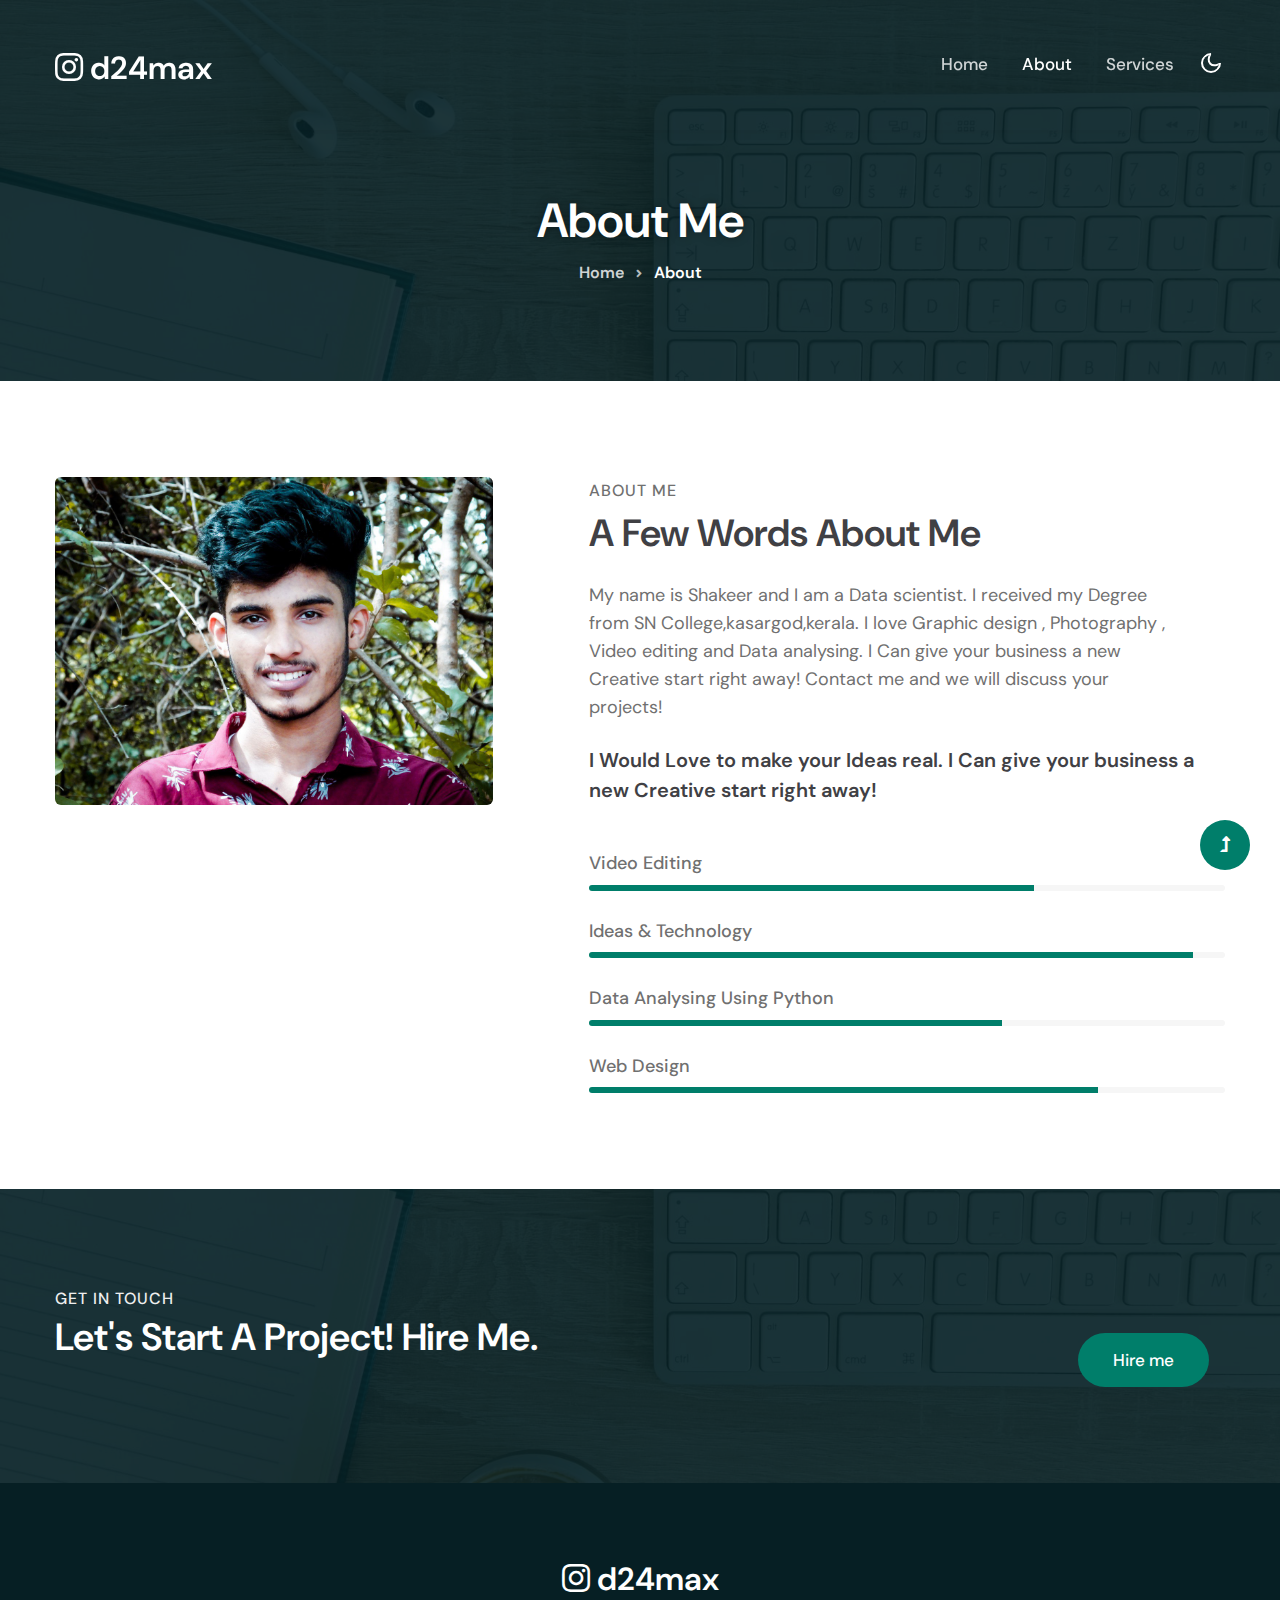
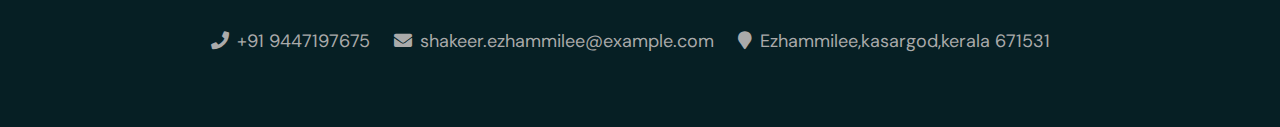
==== about.html @ 37a008fe "second commit" ====
<!--
Author: W3layouts
Author URL: http://w3layouts.com
-->
<!doctype html>
<html lang="en">

<head>
    <!-- Required meta tags -->
    <meta charset="utf-8">
    <meta name="viewport" content="width=device-width, initial-scale=1, shrink-to-fit=no">
    <title>UI Portfolio - Personal Category Bootstrap Responsive Website Template - About : W3Layouts</title>

    <!-- google-fonts -->
    <link href="//fonts.googleapis.com/css2?family=Dosis:wght@300;400;500;600;800&display=swap" rel="stylesheet">
    <link href="//fonts.googleapis.com/css2?family=DM+Sans:wght@400;500;700&display=swap" rel="stylesheet">
    <!-- //google-fonts -->

    <!-- Template CSS Style link -->
    <link rel="stylesheet" href="assets/css/style-liberty.css">
    <script src="app.js" type="text/javascript"></script>
</head>

<body>


<!--header-->
<header id="site-header" class="fixed-top">
    <div class="container">
        <nav class="navbar navbar-expand-lg stroke">
            <h1>
                <a class="navbar-brand" href="index.html">
                    <i class="fab fa-instagram"></i> d24max
                </a>
            </h1>
            <!-- if logo is image enable this   
        <a class="navbar-brand" href="#index.html">
            <img src="image-path" alt="Your logo" title="Your logo" style="height:35px;" />
        </a> -->
            <button class="navbar-toggler collapsed bg-gradient" type="button" data-bs-toggle="collapse"
                data-bs-target="#navbarTogglerDemo02" aria-controls="navbarTogglerDemo02" aria-expanded="false"
                aria-label="Toggle navigation">
                <span class="navbar-toggler-icon fa icon-expand fa-bars"></span>
                <span class="navbar-toggler-icon fa icon-close fa-times"></span>
            </button>

            <div class="collapse navbar-collapse" id="navbarTogglerDemo02">
                <ul class="navbar-nav ms-lg-auto align-items-center">
                    <li class="nav-item">
                        <a class="nav-link" href="index.html">Home <span class="sr-only">(current)</span></a>
                    </li>
                    <li class="nav-item active">
                        <a class="nav-link" href="about.html">About</a>
                    </li>
                    <li class="nav-item">
                        <a class="nav-link" href="services.html">Services</a>
                    </li>
                    
                    <!--/right-btn-->

                </ul>
            </div>

            <!-- search -->
           
            <!-- //search -->
            
            <!-- toggle switch for light and dark theme -->
            <div class="cont-ser-position">
                <nav class="navigation">
                    <div class="theme-switch-wrapper">
                        <label class="theme-switch" for="checkbox">
                            <input type="checkbox" id="checkbox">
                            <div class="mode-container">
                                <i class="gg-sun"></i>
                                <i class="gg-moon"></i>
                            </div>
                        </label>
                    </div>
                </nav>
            </div>
            <!-- //toggle switch for light and dark theme -->
        </nav>
    </div>
</header>
<!--//header-->


<!-- about banner -->
<section class="w3l-about-breadcrumb text-center">
    <div class="breadcrumb-bg breadcrumb-bg-about py-5">
        <div class="container py-lg-5 mt-5">
            <div class="banner-info-grid mt-5">
                <h2 class="w3l-title-breadcrumb">About Me</h2>
            </div>
            <ul class="breadcrumbs-custom-path">
                <li><a href="#url">Home</a></li>
                <li class="active"><span class="fa fa-angle-right mx-2" aria-hidden="true"></span> About</li>
            </ul>
        </div>
    </div>
</section>
<!-- //about banner -->




<!-- About Section -->
<section class="w3l-content-6" id="skills">
    <div class="content-6-mian py-5">
        <div class="container py-lg-5 py-md-4 py-2">
            <div class="content-info-in row">
                <div class="content-gd col-lg-5 pe-lg-5 my-image">
                    <img src="assets/images/photo.jpg" alt="" class="img-fluid" />
                </div>
                <div class="content-gd col-lg-7 mt-lg-0 mt-5 align-self ps-lg-5">
                    <h6 class="w3l-title-small mb-1">About Me</h6>
                    <h3 class="w3l-title-main mb-lg-4 mb-3">A Few words about me</h3>
                    <p class="my-4 pe-lg-5">My name is Shakeer and I am a Data scientist. I received my Degree from SN College,kasargod,kerala. I love Graphic design , Photography , Video editing and Data analysing. I Can give your business a new Creative start right away! Contact me and we will discuss your projects!</p>
                    <h5 class="w3l-subtitle mb-md-5 mb-4"> I Would Love to make your Ideas real. I Can give your business a new Creative start right away!</h5>

                    <div class="progress-info mt-5">
                        <h6 class="progress-tittle">Video Editing </h6>
                        <div class="progress">
                            <div class="progress-bar progress-bar-striped" role="progressbar" style="width: 70%" aria-valuenow="70" aria-valuemin="0" aria-valuemax="100">
                            </div>
                        </div>
                    </div>
                    <div class="progress-info">
                        <h6 class="progress-tittle">Ideas &amp; Technology
                        </h6>
                        <div class="progress">
                            <div class="progress-bar progress-bar-striped" role="progressbar" style="width: 95%" aria-valuenow="95" aria-valuemin="0" aria-valuemax="100">
                            </div>
                        </div>
                    </div>
                    
                    <div class="progress-info">
                        <h6 class="progress-tittle">Data Analysing Using Python</h6>
                        <div class="progress">
                            <div class="progress-bar progress-bar-striped" role="progressbar" style="width: 65%" aria-valuenow="65" aria-valuemin="0" aria-valuemax="100">
                            </div>
                        </div>
                    </div>
                    <div class="progress-info mb-0">
                        <h6 class="progress-tittle"> Web Design</h6>
                        <div class="progress">
                            <div class="progress-bar progress-bar-striped" role="progressbar" style="width: 80%" aria-valuenow="80" aria-valuemin="0" aria-valuemax="100">
                            </div>
                        </div>
                    </div>
                </div>
            </div>
        </div>
    </div>
</section>
<!-- About Section -->


<!-- about page video popup section -->

<!-- //about page video popup section -->

<section class="w3l-join py-5" id="join">
    <div class="container py-md-5 py-3">
        <div class="row">
            <div class="col-lg-7 video-info pe-lg-5">
                <div class="title-content">
                    <h6 class="w3l-title-small two">Get in touch</h6>
                    <h3 class="w3l-title-main two mb-3">Let's start a Project! Hire Me.</h3>
                   

                </div>
            </div>
            <div class="col-lg-5 history-info align-self">
                <div class="w3banner-content-btns d-sm-flex justify-content-lg-end">
                    <a href="index.html" class="btn btn-style btn-primary mt-lg-5 mt-4 me-sm-3">Hire me </a>
                   
                </div>
            </div>
        </div>
    </div>
</section>









<!-- footer -->
<footer class="text-center">
    <div class="footer py-5">
        <div class="container py-md-4">
            <div clss="footer-logo">
                <a class="logo" href="index.html">
                    <i class="fab fa-instagram"></i> d24max
                </a>
            </div>
            <div class="footer-contact-info mt-4">
                <ul>
                    <li>
                        <a href="tel:+91 9447197675" class="contact-text-sub">
                            <span class="fas fa-phone me-2"></span>+91 9447197675</a>
                    </li>
                    <li>
                        <a href="mailto:info@example.com" class="contact-text-sub">
                            <span class="fas fa-envelope me-2"></span>shakeer.ezhammilee@example.com </a>
                    </li>
                    <li>
                        <p class="contact-text-sub"> 
                            <span class="fas fa-map-marker me-2"></span>Ezhammilee,kasargod,kerala 671531</p>
                    </li>
                </ul>
            </div>
        </div>
    </div>
    
</footer>
<!-- //footer -->



<!-- Js scripts -->
<!-- move top -->
<button onclick="topFunction()" id="movetop" title="Go to top">
    <span class="fas fa-level-up-alt" aria-hidden="true"></span>
</button>
<script>
    // When the user scrolls down 20px from the top of the document, show the button
    window.onscroll = function () {
        scrollFunction()
    };

    function scrollFunction() {
        if (document.body.scrollTop > 20 || document.documentElement.scrollTop > 20) {
            document.getElementById("movetop").style.display = "block";
        } else {
            document.getElementById("movetop").style.display = "none";
        }
    }

    // When the user clicks on the button, scroll to the top of the document
    function topFunction() {
        document.body.scrollTop = 0;
        document.documentElement.scrollTop = 0;
    }
</script>
<!-- //move top -->

<!-- common jquery plugin -->
<script src="assets/js/jquery-3.3.1.min.js"></script>
<!-- //common jquery plugin -->

<!-- theme switch js (light and dark)-->
<script src="assets/js/theme-change.js"></script>
<!-- //theme switch js (light and dark)-->

<!--search-bar-->
<script src="assets/js/search.js"></script>
<!--//search-bar-->

<!-- video popup -->
<script src="assets/js/jquery.magnific-popup.min.js"></script>
<script>
  $(document).ready(function () {
    $('.popup-with-zoom-anim').magnificPopup({
      type: 'inline',

      fixedContentPos: false,
      fixedBgPos: true,

      overflowY: 'auto',

      closeBtnInside: true,
      preloader: false,

      midClick: true,
      removalDelay: 300,
      mainClass: 'my-mfp-zoom-in'
    });

    $('.popup-with-move-anim').magnificPopup({
      type: 'inline',

      fixedContentPos: false,
      fixedBgPos: true,

      overflowY: 'auto',

      closeBtnInside: true,
      preloader: false,

      midClick: true,
      removalDelay: 300,
      mainClass: 'my-mfp-slide-bottom'
    });
  });
</script>
<!-- //video popup -->

<!--/stats-number-counter-->
<script src="assets/js/jquery.waypoints.min.js"></script>
<script src="assets/js/jquery.countup.js"></script>
<script>
    $('.counter').countUp();

</script>
<!--//stats-number-counter-->

<!--/owlcarousel-->
<script src="assets/js/owl.carousel.js"></script>

<!-- script for tesimonials carousel slider -->
<script>
    $(document).ready(function () {
      $("#owl-demo1").owlCarousel({
        loop: true,
        margin: 30,
        nav: false,
        responsiveClass: true,
        responsive: {
          0: {
            items: 1,
            nav: false
          },
          768: {
            items: 2,
            nav: false
          },
          1024: {
            items: 3,
            nav: false
          }
        }
      })
    })
  </script>
  <!-- //script for tesimonials carousel slider -->
  
<!-- //brands-->
<script>
    $(document).ready(function() {
        $("#owl-demo").owlCarousel({
            loop: true,
            nav: false,
            autoplay: true,
            autoplaySpeed: 1500,
            responsiveClass: true,
            responsive: {
                0: {
                    items: 1,
                    nav: false
                },
                736: {
                    items: 4,
                    nav: false
                }
            }
        })
    })

</script>
<!-- //brands-->

<!-- /typig-text-->
<script>
    const typedTextSpan = document.querySelector(".typed-text");
    const cursorSpan = document.querySelector(".cursor");

    const textArray = ["Web Designer", "Web Developer", "Photographer", ""];
    const typingDelay = 200;
    const erasingDelay = 10;
    const newTextDelay = 100; // Delay between current and next text
    let textArrayIndex = 0;
    let charIndex = 0;

    function type() {
        if (charIndex < textArray[textArrayIndex].length) {
            if (!cursorSpan.classList.contains("typing")) cursorSpan.classList.add("typing");
            typedTextSpan.textContent += textArray[textArrayIndex].charAt(charIndex);
            charIndex++;
            setTimeout(type, typingDelay);
        } else {
            cursorSpan.classList.remove("typing");
            setTimeout(erase, newTextDelay);
        }
    }

    function erase() {
        if (charIndex > 0) {
            // add class 'typing' if there's none
            if (!cursorSpan.classList.contains("typing")) {
                cursorSpan.classList.add("typing");
            }
            typedTextSpan.textContent = textArray[textArrayIndex].substring(0, 0);
            charIndex--;
            setTimeout(erase, erasingDelay);
        } else {
            cursorSpan.classList.remove("typing");
            textArrayIndex++;
            if (textArrayIndex >= textArray.length) textArrayIndex = 0;
            setTimeout(type, typingDelay);
        }
    }

    document.addEventListener("DOMContentLoaded", function () { // On DOM Load initiate the effect
        if (textArray.length) setTimeout(type, newTextDelay + 250);
    });
</script>
<!-- //typig-text-->

<!-- jQuery-Photo-filter-lightbox-portfolio-plugin -->
<script src="assets/js/jquery-1.7.2.js"></script>
<script src="assets/js/jquery.quicksand.js"></script>
<script src="assets/js/script.js"></script>
<script src="assets/js/jquery.prettyPhoto.js"></script>
<!-- //jQuery-Photo-filter-lightbox-portfolio-plugin -->

<!-- MENU-JS -->
<script>
    $(window).on("scroll", function () {
        var scroll = $(window).scrollTop();

        if (scroll >= 80) {
            $("#site-header").addClass("nav-fixed");
        } else {
            $("#site-header").removeClass("nav-fixed");
        }
    });

    //Main navigation Active Class Add Remove
    $(".navbar-toggler").on("click", function () {
        $("header").toggleClass("active");
    });
    $(document).on("ready", function () {
        if ($(window).width() > 991) {
            $("header").removeClass("active");
        }
        $(window).on("resize", function () {
            if ($(window).width() > 991) {
                $("header").removeClass("active");
            }
        });
    });
</script>
<!-- //MENU-JS -->

<!-- disable body scroll which navbar is in active -->
<script>
    $(function () {
        $('.navbar-toggler').click(function () {
            $('body').toggleClass('noscroll');
        })
    });
</script>
<!-- //disable body scroll which navbar is in active -->

<!--bootstrap-->
<script src="assets/js/bootstrap.min.js"></script>
<!-- //bootstrap-->
<!-- //Js scripts -->

</body>

</html>
---- assets/css/style-liberty.css ----
@charset "UTF-8";

/*--
Author: W3layouts
Author URL: http://w3layouts.com
--*/


/*!
 * Bootstrap v5.0.1 (https://getbootstrap.com/)
 * Copyright 2011-2021 The Bootstrap Authors
 * Copyright 2011-2021 Twitter, Inc.
 * Licensed under MIT (https://github.com/twbs/bootstrap/blob/main/LICENSE)
 */
:root {
  --bs-blue: #0d6efd;
  --bs-indigo: #6610f2;
  --bs-purple: #6f42c1 --bs-pink: #d63384;
  --bs-red: #dc3545;
  --bs-orange: #fd7e14;
  --bs-yellow: #ffc107;
  --bs-green: #198754;
  --bs-teal: #20c997;
  --bs-cyan: #0dcaf0;
  --bs-white: #fff;
  --bs-gray: #6c757d;
  --bs-gray-dark: #343a40;
  --bs-primary: #0d6efd;
  --bs-secondary: #6c757d;
  --bs-success: #198754;
  --bs-info: #0dcaf0;
  --bs-warning: #ffc107;
  --bs-danger: #dc3545;
  --bs-light: #f8f9fa;
  --bs-dark: #212529;
  --bs-font-sans-serif: system-ui, -apple-system, "Segoe UI", Roboto, "Helvetica Neue", Arial, "Noto Sans", "Liberation Sans", sans-serif, "Apple Color Emoji", "Segoe UI Emoji", "Segoe UI Symbol", "Noto Color Emoji";
  --bs-font-monospace: SFMono-Regular, Menlo, Monaco, Consolas, "Liberation Mono", "Courier New", monospace;
  --bs-gradient: linear-gradient(180deg, rgba(255, 255, 255, 0.15), rgba(255, 255, 255, 0))
}

*,
::after,
::before {
  box-sizing: border-box
}

@media (prefers-reduced-motion:no-preference) {
  :root {
    scroll-behavior: smooth
  }
}

body {
  margin: 0;
  font-family: 'DM Sans', sans-serif;
  font-size: 1rem;
  font-weight: 400;
  line-height: 1.5;
  color: #212529;
  background-color: #fff;
  -webkit-text-size-adjust: 100%;
  -webkit-tap-highlight-color: transparent
}

hr {
  margin: 1rem 0;
  color: inherit;
  background-color: currentColor;
  border: 0;
  opacity: .25
}

hr:not([size]) {
  height: 1px
}

.h1,
.h2,
.h3,
.h4,
.h5,
.h6,
h1,
h2,
h3,
h4,
h5,
h6 {
  margin-top: 0;
  margin-bottom: .5rem;
  font-weight: 700;
  line-height: 1.2
}

.h1,
h1 {
  font-size: calc(1.375rem + 1.5vw)
}

@media (min-width:1200px) {

  .h1,
  h1 {
    font-size: 2.5rem
  }
}

.h2,
h2 {
  font-size: calc(1.325rem + .9vw)
}

@media (min-width:1200px) {

  .h2,
  h2 {
    font-size: 2rem
  }
}

.h3,
h3 {
  font-size: calc(1.3rem + .6vw)
}

@media (min-width:1200px) {

  .h3,
  h3 {
    font-size: 1.75rem
  }
}

.h4,
h4 {
  font-size: calc(1.275rem + .3vw)
}

@media (min-width:1200px) {

  .h4,
  h4 {
    font-size: 1.5rem
  }
}

.h5,
h5 {
  font-size: 1.25rem
}

.h6,
h6 {
  font-size: 1rem
}

p {
  margin-top: 0;
  margin-bottom: 1rem
}

abbr[data-bs-original-title],
abbr[title] {
  -webkit-text-decoration: underline dotted;
  text-decoration: underline dotted;
  cursor: help;
  -webkit-text-decoration-skip-ink: none;
  text-decoration-skip-ink: none
}

address {
  margin-bottom: 1rem;
  font-style: normal;
  line-height: inherit
}

ol,
ul {
  padding-left: 2rem
}

dl,
ol,
ul {
  margin-top: 0;
  margin-bottom: 1rem
}

ol ol,
ol ul,
ul ol,
ul ul {
  margin-bottom: 0
}

dt {
  font-weight: 700
}

dd {
  margin-bottom: .5rem;
  margin-left: 0
}

blockquote {
  margin: 0 0 1rem
}

b,
strong {
  font-weight: bolder
}

.small,
small {
  font-size: .875em
}

.mark,
mark {
  padding: .2em;
  background-color: #fcf8e3
}

sub,
sup {
  position: relative;
  font-size: .75em;
  line-height: 0;
  vertical-align: baseline
}

sub {
  bottom: -.25em
}

sup {
  top: -.5em
}

a {
  color: var(--primary-color);
  text-decoration: underline;

}

a:hover {
  color: var(--primary-color);
}

a:not([href]):not([class]),
a:not([href]):not([class]):hover {
  color: inherit;
  text-decoration: none
}

code,
kbd,
pre,
samp {
  font-family: 'DM Sans', sans-serif;
  font-size: 1em;
  direction: ltr;
  unicode-bidi: bidi-override
}

pre {
  display: block;
  margin-top: 0;
  margin-bottom: 1rem;
  overflow: auto;
  font-size: .875em
}

pre code {
  font-size: inherit;
  color: inherit;
  word-break: normal
}

code {
  font-size: .875em;
  color: #d63384;
  word-wrap: break-word
}

a>code {
  color: inherit
}

kbd {
  padding: .2rem .4rem;
  font-size: .875em;
  color: #fff;
  background-color: #212529;
  border-radius: .2rem
}

kbd kbd {
  padding: 0;
  font-size: 1em;
  font-weight: 700
}

figure {
  margin: 0 0 1rem
}

img,
svg {
  vertical-align: middle
}

table {
  caption-side: bottom;
  border-collapse: collapse
}

caption {
  padding-top: .5rem;
  padding-bottom: .5rem;
  color: #6c757d;
  text-align: left
}

th {
  text-align: inherit;
  text-align: -webkit-match-parent
}

tbody,
td,
tfoot,
th,
thead,
tr {
  border-color: inherit;
  border-style: solid;
  border-width: 0
}

label {
  display: inline-block
}

button {
  border-radius: 0
}

button:focus:not(:focus-visible) {
  outline: 0
}

button,
input,
optgroup,
select,
textarea {
  margin: 0;
  font-family: 'DM Sans', sans-serif;
  font-size: inherit;
  line-height: inherit
}

button,
select {
  text-transform: none
}

[role=button] {
  cursor: pointer
}

select {
  word-wrap: normal
}

select:disabled {
  opacity: 1
}

[list]::-webkit-calendar-picker-indicator {
  display: none
}

[type=button],
[type=reset],
[type=submit],
button {
  -webkit-appearance: button
}

[type=button]:not(:disabled),
[type=reset]:not(:disabled),
[type=submit]:not(:disabled),
button:not(:disabled) {
  cursor: pointer
}

::-moz-focus-inner {
  padding: 0;
  border-style: none
}

textarea {
  resize: vertical
}

fieldset {
  min-width: 0;
  padding: 0;
  margin: 0;
  border: 0
}

legend {
  float: left;
  width: 100%;
  padding: 0;
  margin-bottom: .5rem;
  font-size: calc(1.275rem + .3vw);
  line-height: inherit
}

@media (min-width:1200px) {
  legend {
    font-size: 1.5rem
  }
}

legend+* {
  clear: left
}

::-webkit-datetime-edit-day-field,
::-webkit-datetime-edit-fields-wrapper,
::-webkit-datetime-edit-hour-field,
::-webkit-datetime-edit-minute,
::-webkit-datetime-edit-month-field,
::-webkit-datetime-edit-text,
::-webkit-datetime-edit-year-field {
  padding: 0
}

::-webkit-inner-spin-button {
  height: auto
}

[type=search] {
  outline-offset: -2px;
  -webkit-appearance: textfield
}

::-webkit-search-decoration {
  -webkit-appearance: none
}

::-webkit-color-swatch-wrapper {
  padding: 0
}

::file-selector-button {
  font: inherit
}

::-webkit-file-upload-button {
  font: inherit;
  -webkit-appearance: button
}

output {
  display: inline-block
}

iframe {
  border: 0
}

summary {
  display: list-item;
  cursor: pointer
}

progress {
  vertical-align: baseline
}

[hidden] {
  display: none !important
}

.lead {
  font-size: 1.25rem;
  font-weight: 300
}

.display-1 {
  font-size: calc(1.625rem + 4.5vw);
  font-weight: 300;
  line-height: 1.2
}

@media (min-width:1200px) {
  .display-1 {
    font-size: 5rem
  }
}

.display-2 {
  font-size: calc(1.575rem + 3.9vw);
  font-weight: 300;
  line-height: 1.2
}

@media (min-width:1200px) {
  .display-2 {
    font-size: 4.5rem
  }
}

.display-3 {
  font-size: calc(1.525rem + 3.3vw);
  font-weight: 300;
  line-height: 1.2
}

@media (min-width:1200px) {
  .display-3 {
    font-size: 4rem
  }
}

.display-4 {
  font-size: calc(1.475rem + 2.7vw);
  font-weight: 300;
  line-height: 1.2
}

@media (min-width:1200px) {
  .display-4 {
    font-size: 3.5rem
  }
}

.display-5 {
  font-size: calc(1.425rem + 2.1vw);
  font-weight: 300;
  line-height: 1.2
}

@media (min-width:1200px) {
  .display-5 {
    font-size: 3rem
  }
}

.display-6 {
  font-size: calc(1.375rem + 1.5vw);
  font-weight: 300;
  line-height: 1.2
}

@media (min-width:1200px) {
  .display-6 {
    font-size: 2.5rem
  }
}

.list-unstyled {
  padding-left: 0;
  list-style: none
}

.list-inline {
  padding-left: 0;
  list-style: none
}

.list-inline-item {
  display: inline-block
}

.list-inline-item:not(:last-child) {
  margin-right: .5rem
}

.initialism {
  font-size: .875em;
  text-transform: uppercase
}

.blockquote {
  margin-bottom: 1rem;
  font-size: 1.25rem
}

.blockquote> :last-child {
  margin-bottom: 0
}

.blockquote-footer {
  margin-top: -1rem;
  margin-bottom: 1rem;
  font-size: .875em;
  color: #6c757d
}

.blockquote-footer::before {
  content: "— "
}

.img-fluid {
  max-width: 100%;
  height: auto;
  border-radius: var(--border-radius);
}

.img-thumbnail {
  padding: .25rem;
  background-color: #fff;
  border: 1px solid #dee2e6;
  border-radius: .25rem;
  max-width: 100%;
  height: auto
}

.figure {
  display: inline-block
}

.figure-img {
  margin-bottom: .5rem;
  line-height: 1
}

.figure-caption {
  font-size: .875em;
  color: #6c757d
}

.container,
.container-fluid,
.container-lg,
.container-md,
.container-sm,
.container-xl,
.container-xxl {
  width: 100%;
  padding-right: var(--bs-gutter-x, .75rem);
  padding-left: var(--bs-gutter-x, .75rem);
  margin-right: auto;
  margin-left: auto
}

@media (min-width:576px) {

  .container,
  .container-sm {
    max-width: 540px
  }
}

@media (min-width:768px) {

  .container,
  .container-md,
  .container-sm {
    max-width: 720px
  }
}

@media (min-width:992px) {

  .container,
  .container-lg,
  .container-md,
  .container-sm {
    max-width: 960px
  }
}

@media (min-width:1200px) {

  .container,
  .container-lg,
  .container-md,
  .container-sm,
  .container-xl {
    max-width: 1140px
  }
}

@media (min-width:1400px) {

  .container,
  .container-lg,
  .container-md,
  .container-sm,
  .container-xl,
  .container-xxl {
    max-width: 1320px
  }
}

.row {
  --bs-gutter-x: 1.5rem;
  --bs-gutter-y: 0;
  display: flex;
  flex-wrap: wrap;
  margin-top: calc(var(--bs-gutter-y) * -1);
  margin-right: calc(var(--bs-gutter-x)/ -2);
  margin-left: calc(var(--bs-gutter-x)/ -2)
}

.row>* {
  flex-shrink: 0;
  width: 100%;
  max-width: 100%;
  padding-right: calc(var(--bs-gutter-x)/ 2);
  padding-left: calc(var(--bs-gutter-x)/ 2);
  margin-top: var(--bs-gutter-y)
}

.col {
  flex: 1 0 0%
}

.row-cols-auto>* {
  flex: 0 0 auto;
  width: auto
}

.row-cols-1>* {
  flex: 0 0 auto;
  width: 100%
}

.row-cols-2>* {
  flex: 0 0 auto;
  width: 50%
}

.row-cols-3>* {
  flex: 0 0 auto;
  width: 33.3333333333%
}

.row-cols-4>* {
  flex: 0 0 auto;
  width: 25%
}

.row-cols-5>* {
  flex: 0 0 auto;
  width: 20%
}

.row-cols-6>* {
  flex: 0 0 auto;
  width: 16.6666666667%
}

.col-auto {
  flex: 0 0 auto;
  width: auto
}

.col-1 {
  flex: 0 0 auto;
  width: 8.3333333333%
}

.col-2 {
  flex: 0 0 auto;
  width: 16.6666666667%
}

.col-3 {
  flex: 0 0 auto;
  width: 25%
}

.col-4 {
  flex: 0 0 auto;
  width: 33.3333333333%
}

.col-5 {
  flex: 0 0 auto;
  width: 41.6666666667%
}

.col-6 {
  flex: 0 0 auto;
  width: 50%
}

.col-7 {
  flex: 0 0 auto;
  width: 58.3333333333%
}

.col-8 {
  flex: 0 0 auto;
  width: 66.6666666667%
}

.col-9 {
  flex: 0 0 auto;
  width: 75%
}

.col-10 {
  flex: 0 0 auto;
  width: 83.3333333333%
}

.col-11 {
  flex: 0 0 auto;
  width: 91.6666666667%
}

.col-12 {
  flex: 0 0 auto;
  width: 100%
}

.offset-1 {
  margin-left: 8.3333333333%
}

.offset-2 {
  margin-left: 16.6666666667%
}

.offset-3 {
  margin-left: 25%
}

.offset-4 {
  margin-left: 33.3333333333%
}

.offset-5 {
  margin-left: 41.6666666667%
}

.offset-6 {
  margin-left: 50%
}

.offset-7 {
  margin-left: 58.3333333333%
}

.offset-8 {
  margin-left: 66.6666666667%
}

.offset-9 {
  margin-left: 75%
}

.offset-10 {
  margin-left: 83.3333333333%
}

.offset-11 {
  margin-left: 91.6666666667%
}

.g-0,
.gx-0 {
  --bs-gutter-x: 0
}

.g-0,
.gy-0 {
  --bs-gutter-y: 0
}

.g-1,
.gx-1 {
  --bs-gutter-x: 0.25rem
}

.g-1,
.gy-1 {
  --bs-gutter-y: 0.25rem
}

.g-2,
.gx-2 {
  --bs-gutter-x: 0.5rem
}

.g-2,
.gy-2 {
  --bs-gutter-y: 0.5rem
}

.g-3,
.gx-3 {
  --bs-gutter-x: 1rem
}

.g-3,
.gy-3 {
  --bs-gutter-y: 1rem
}

.g-4,
.gx-4 {
  --bs-gutter-x: 1.5rem
}

.g-4,
.gy-4 {
  --bs-gutter-y: 1.5rem
}

.g-5,
.gx-5 {
  --bs-gutter-x: 3rem
}

.g-5,
.gy-5 {
  --bs-gutter-y: 3rem
}

@media (min-width:576px) {
  .col-sm {
    flex: 1 0 0%
  }

  .row-cols-sm-auto>* {
    flex: 0 0 auto;
    width: auto
  }

  .row-cols-sm-1>* {
    flex: 0 0 auto;
    width: 100%
  }

  .row-cols-sm-2>* {
    flex: 0 0 auto;
    width: 50%
  }

  .row-cols-sm-3>* {
    flex: 0 0 auto;
    width: 33.3333333333%
  }

  .row-cols-sm-4>* {
    flex: 0 0 auto;
    width: 25%
  }

  .row-cols-sm-5>* {
    flex: 0 0 auto;
    width: 20%
  }

  .row-cols-sm-6>* {
    flex: 0 0 auto;
    width: 16.6666666667%
  }

  .col-sm-auto {
    flex: 0 0 auto;
    width: auto
  }

  .col-sm-1 {
    flex: 0 0 auto;
    width: 8.3333333333%
  }

  .col-sm-2 {
    flex: 0 0 auto;
    width: 16.6666666667%
  }

  .col-sm-3 {
    flex: 0 0 auto;
    width: 25%
  }

  .col-sm-4 {
    flex: 0 0 auto;
    width: 33.3333333333%
  }

  .col-sm-5 {
    flex: 0 0 auto;
    width: 41.6666666667%
  }

  .col-sm-6 {
    flex: 0 0 auto;
    width: 50%
  }

  .col-sm-7 {
    flex: 0 0 auto;
    width: 58.3333333333%
  }

  .col-sm-8 {
    flex: 0 0 auto;
    width: 66.6666666667%
  }

  .col-sm-9 {
    flex: 0 0 auto;
    width: 75%
  }

  .col-sm-10 {
    flex: 0 0 auto;
    width: 83.3333333333%
  }

  .col-sm-11 {
    flex: 0 0 auto;
    width: 91.6666666667%
  }

  .col-sm-12 {
    flex: 0 0 auto;
    width: 100%
  }

  .offset-sm-0 {
    margin-left: 0
  }

  .offset-sm-1 {
    margin-left: 8.3333333333%
  }

  .offset-sm-2 {
    margin-left: 16.6666666667%
  }

  .offset-sm-3 {
    margin-left: 25%
  }

  .offset-sm-4 {
    margin-left: 33.3333333333%
  }

  .offset-sm-5 {
    margin-left: 41.6666666667%
  }

  .offset-sm-6 {
    margin-left: 50%
  }

  .offset-sm-7 {
    margin-left: 58.3333333333%
  }

  .offset-sm-8 {
    margin-left: 66.6666666667%
  }

  .offset-sm-9 {
    margin-left: 75%
  }

  .offset-sm-10 {
    margin-left: 83.3333333333%
  }

  .offset-sm-11 {
    margin-left: 91.6666666667%
  }

  .g-sm-0,
  .gx-sm-0 {
    --bs-gutter-x: 0
  }

  .g-sm-0,
  .gy-sm-0 {
    --bs-gutter-y: 0
  }

  .g-sm-1,
  .gx-sm-1 {
    --bs-gutter-x: 0.25rem
  }

  .g-sm-1,
  .gy-sm-1 {
    --bs-gutter-y: 0.25rem
  }

  .g-sm-2,
  .gx-sm-2 {
    --bs-gutter-x: 0.5rem
  }

  .g-sm-2,
  .gy-sm-2 {
    --bs-gutter-y: 0.5rem
  }

  .g-sm-3,
  .gx-sm-3 {
    --bs-gutter-x: 1rem
  }

  .g-sm-3,
  .gy-sm-3 {
    --bs-gutter-y: 1rem
  }

  .g-sm-4,
  .gx-sm-4 {
    --bs-gutter-x: 1.5rem
  }

  .g-sm-4,
  .gy-sm-4 {
    --bs-gutter-y: 1.5rem
  }

  .g-sm-5,
  .gx-sm-5 {
    --bs-gutter-x: 3rem
  }

  .g-sm-5,
  .gy-sm-5 {
    --bs-gutter-y: 3rem
  }
}

@media (min-width:768px) {
  .col-md {
    flex: 1 0 0%
  }

  .row-cols-md-auto>* {
    flex: 0 0 auto;
    width: auto
  }

  .row-cols-md-1>* {
    flex: 0 0 auto;
    width: 100%
  }

  .row-cols-md-2>* {
    flex: 0 0 auto;
    width: 50%
  }

  .row-cols-md-3>* {
    flex: 0 0 auto;
    width: 33.3333333333%
  }

  .row-cols-md-4>* {
    flex: 0 0 auto;
    width: 25%
  }

  .row-cols-md-5>* {
    flex: 0 0 auto;
    width: 20%
  }

  .row-cols-md-6>* {
    flex: 0 0 auto;
    width: 16.6666666667%
  }

  .col-md-auto {
    flex: 0 0 auto;
    width: auto
  }

  .col-md-1 {
    flex: 0 0 auto;
    width: 8.3333333333%
  }

  .col-md-2 {
    flex: 0 0 auto;
    width: 16.6666666667%
  }

  .col-md-3 {
    flex: 0 0 auto;
    width: 25%
  }

  .col-md-4 {
    flex: 0 0 auto;
    width: 33.3333333333%
  }

  .col-md-5 {
    flex: 0 0 auto;
    width: 41.6666666667%
  }

  .col-md-6 {
    flex: 0 0 auto;
    width: 50%
  }

  .col-md-7 {
    flex: 0 0 auto;
    width: 58.3333333333%
  }

  .col-md-8 {
    flex: 0 0 auto;
    width: 66.6666666667%
  }

  .col-md-9 {
    flex: 0 0 auto;
    width: 75%
  }

  .col-md-10 {
    flex: 0 0 auto;
    width: 83.3333333333%
  }

  .col-md-11 {
    flex: 0 0 auto;
    width: 91.6666666667%
  }

  .col-md-12 {
    flex: 0 0 auto;
    width: 100%
  }

  .offset-md-0 {
    margin-left: 0
  }

  .offset-md-1 {
    margin-left: 8.3333333333%
  }

  .offset-md-2 {
    margin-left: 16.6666666667%
  }

  .offset-md-3 {
    margin-left: 25%
  }

  .offset-md-4 {
    margin-left: 33.3333333333%
  }

  .offset-md-5 {
    margin-left: 41.6666666667%
  }

  .offset-md-6 {
    margin-left: 50%
  }

  .offset-md-7 {
    margin-left: 58.3333333333%
  }

  .offset-md-8 {
    margin-left: 66.6666666667%
  }

  .offset-md-9 {
    margin-left: 75%
  }

  .offset-md-10 {
    margin-left: 83.3333333333%
  }

  .offset-md-11 {
    margin-left: 91.6666666667%
  }

  .g-md-0,
  .gx-md-0 {
    --bs-gutter-x: 0
  }

  .g-md-0,
  .gy-md-0 {
    --bs-gutter-y: 0
  }

  .g-md-1,
  .gx-md-1 {
    --bs-gutter-x: 0.25rem
  }

  .g-md-1,
  .gy-md-1 {
    --bs-gutter-y: 0.25rem
  }

  .g-md-2,
  .gx-md-2 {
    --bs-gutter-x: 0.5rem
  }

  .g-md-2,
  .gy-md-2 {
    --bs-gutter-y: 0.5rem
  }

  .g-md-3,
  .gx-md-3 {
    --bs-gutter-x: 1rem
  }

  .g-md-3,
  .gy-md-3 {
    --bs-gutter-y: 1rem
  }

  .g-md-4,
  .gx-md-4 {
    --bs-gutter-x: 1.5rem
  }

  .g-md-4,
  .gy-md-4 {
    --bs-gutter-y: 1.5rem
  }

  .g-md-5,
  .gx-md-5 {
    --bs-gutter-x: 3rem
  }

  .g-md-5,
  .gy-md-5 {
    --bs-gutter-y: 3rem
  }
}

@media (min-width:992px) {
  .col-lg {
    flex: 1 0 0%
  }

  .row-cols-lg-auto>* {
    flex: 0 0 auto;
    width: auto
  }

  .row-cols-lg-1>* {
    flex: 0 0 auto;
    width: 100%
  }

  .row-cols-lg-2>* {
    flex: 0 0 auto;
    width: 50%
  }

  .row-cols-lg-3>* {
    flex: 0 0 auto;
    width: 33.3333333333%
  }

  .row-cols-lg-4>* {
    flex: 0 0 auto;
    width: 25%
  }

  .row-cols-lg-5>* {
    flex: 0 0 auto;
    width: 20%
  }

  .row-cols-lg-6>* {
    flex: 0 0 auto;
    width: 16.6666666667%
  }

  .col-lg-auto {
    flex: 0 0 auto;
    width: auto
  }

  .col-lg-1 {
    flex: 0 0 auto;
    width: 8.3333333333%
  }

  .col-lg-2 {
    flex: 0 0 auto;
    width: 16.6666666667%
  }

  .col-lg-3 {
    flex: 0 0 auto;
    width: 25%
  }

  .col-lg-4 {
    flex: 0 0 auto;
    width: 33.3333333333%
  }

  .col-lg-5 {
    flex: 0 0 auto;
    width: 41.6666666667%
  }

  .col-lg-6 {
    flex: 0 0 auto;
    width: 50%
  }

  .col-lg-7 {
    flex: 0 0 auto;
    width: 58.3333333333%
  }

  .col-lg-8 {
    flex: 0 0 auto;
    width: 66.6666666667%
  }

  .col-lg-9 {
    flex: 0 0 auto;
    width: 75%
  }

  .col-lg-10 {
    flex: 0 0 auto;
    width: 83.3333333333%
  }

  .col-lg-11 {
    flex: 0 0 auto;
    width: 91.6666666667%
  }

  .col-lg-12 {
    flex: 0 0 auto;
    width: 100%
  }

  .offset-lg-0 {
    margin-left: 0
  }

  .offset-lg-1 {
    margin-left: 8.3333333333%
  }

  .offset-lg-2 {
    margin-left: 16.6666666667%
  }

  .offset-lg-3 {
    margin-left: 25%
  }

  .offset-lg-4 {
    margin-left: 33.3333333333%
  }

  .offset-lg-5 {
    margin-left: 41.6666666667%
  }

  .offset-lg-6 {
    margin-left: 50%
  }

  .offset-lg-7 {
    margin-left: 58.3333333333%
  }

  .offset-lg-8 {
    margin-left: 66.6666666667%
  }

  .offset-lg-9 {
    margin-left: 75%
  }

  .offset-lg-10 {
    margin-left: 83.3333333333%
  }

  .offset-lg-11 {
    margin-left: 91.6666666667%
  }

  .g-lg-0,
  .gx-lg-0 {
    --bs-gutter-x: 0
  }

  .g-lg-0,
  .gy-lg-0 {
    --bs-gutter-y: 0
  }

  .g-lg-1,
  .gx-lg-1 {
    --bs-gutter-x: 0.25rem
  }

  .g-lg-1,
  .gy-lg-1 {
    --bs-gutter-y: 0.25rem
  }

  .g-lg-2,
  .gx-lg-2 {
    --bs-gutter-x: 0.5rem
  }

  .g-lg-2,
  .gy-lg-2 {
    --bs-gutter-y: 0.5rem
  }

  .g-lg-3,
  .gx-lg-3 {
    --bs-gutter-x: 1rem
  }

  .g-lg-3,
  .gy-lg-3 {
    --bs-gutter-y: 1rem
  }

  .g-lg-4,
  .gx-lg-4 {
    --bs-gutter-x: 1.5rem
  }

  .g-lg-4,
  .gy-lg-4 {
    --bs-gutter-y: 1.5rem
  }

  .g-lg-5,
  .gx-lg-5 {
    --bs-gutter-x: 3rem
  }

  .g-lg-5,
  .gy-lg-5 {
    --bs-gutter-y: 3rem
  }
}

@media (min-width:1200px) {
  .col-xl {
    flex: 1 0 0%
  }

  .row-cols-xl-auto>* {
    flex: 0 0 auto;
    width: auto
  }

  .row-cols-xl-1>* {
    flex: 0 0 auto;
    width: 100%
  }

  .row-cols-xl-2>* {
    flex: 0 0 auto;
    width: 50%
  }

  .row-cols-xl-3>* {
    flex: 0 0 auto;
    width: 33.3333333333%
  }

  .row-cols-xl-4>* {
    flex: 0 0 auto;
    width: 25%
  }

  .row-cols-xl-5>* {
    flex: 0 0 auto;
    width: 20%
  }

  .row-cols-xl-6>* {
    flex: 0 0 auto;
    width: 16.6666666667%
  }

  .col-xl-auto {
    flex: 0 0 auto;
    width: auto
  }

  .col-xl-1 {
    flex: 0 0 auto;
    width: 8.3333333333%
  }

  .col-xl-2 {
    flex: 0 0 auto;
    width: 16.6666666667%
  }

  .col-xl-3 {
    flex: 0 0 auto;
    width: 25%
  }

  .col-xl-4 {
    flex: 0 0 auto;
    width: 33.3333333333%
  }

  .col-xl-5 {
    flex: 0 0 auto;
    width: 41.6666666667%
  }

  .col-xl-6 {
    flex: 0 0 auto;
    width: 50%
  }

  .col-xl-7 {
    flex: 0 0 auto;
    width: 58.3333333333%
  }

  .col-xl-8 {
    flex: 0 0 auto;
    width: 66.6666666667%
  }

  .col-xl-9 {
    flex: 0 0 auto;
    width: 75%
  }

  .col-xl-10 {
    flex: 0 0 auto;
    width: 83.3333333333%
  }

  .col-xl-11 {
    flex: 0 0 auto;
    width: 91.6666666667%
  }

  .col-xl-12 {
    flex: 0 0 auto;
    width: 100%
  }

  .offset-xl-0 {
    margin-left: 0
  }

  .offset-xl-1 {
    margin-left: 8.3333333333%
  }

  .offset-xl-2 {
    margin-left: 16.6666666667%
  }

  .offset-xl-3 {
    margin-left: 25%
  }

  .offset-xl-4 {
    margin-left: 33.3333333333%
  }

  .offset-xl-5 {
    margin-left: 41.6666666667%
  }

  .offset-xl-6 {
    margin-left: 50%
  }

  .offset-xl-7 {
    margin-left: 58.3333333333%
  }

  .offset-xl-8 {
    margin-left: 66.6666666667%
  }

  .offset-xl-9 {
    margin-left: 75%
  }

  .offset-xl-10 {
    margin-left: 83.3333333333%
  }

  .offset-xl-11 {
    margin-left: 91.6666666667%
  }

  .g-xl-0,
  .gx-xl-0 {
    --bs-gutter-x: 0
  }

  .g-xl-0,
  .gy-xl-0 {
    --bs-gutter-y: 0
  }

  .g-xl-1,
  .gx-xl-1 {
    --bs-gutter-x: 0.25rem
  }

  .g-xl-1,
  .gy-xl-1 {
    --bs-gutter-y: 0.25rem
  }

  .g-xl-2,
  .gx-xl-2 {
    --bs-gutter-x: 0.5rem
  }

  .g-xl-2,
  .gy-xl-2 {
    --bs-gutter-y: 0.5rem
  }

  .g-xl-3,
  .gx-xl-3 {
    --bs-gutter-x: 1rem
  }

  .g-xl-3,
  .gy-xl-3 {
    --bs-gutter-y: 1rem
  }

  .g-xl-4,
  .gx-xl-4 {
    --bs-gutter-x: 1.5rem
  }

  .g-xl-4,
  .gy-xl-4 {
    --bs-gutter-y: 1.5rem
  }

  .g-xl-5,
  .gx-xl-5 {
    --bs-gutter-x: 3rem
  }

  .g-xl-5,
  .gy-xl-5 {
    --bs-gutter-y: 3rem
  }
}

@media (min-width:1400px) {
  .col-xxl {
    flex: 1 0 0%
  }

  .row-cols-xxl-auto>* {
    flex: 0 0 auto;
    width: auto
  }

  .row-cols-xxl-1>* {
    flex: 0 0 auto;
    width: 100%
  }

  .row-cols-xxl-2>* {
    flex: 0 0 auto;
    width: 50%
  }

  .row-cols-xxl-3>* {
    flex: 0 0 auto;
    width: 33.3333333333%
  }

  .row-cols-xxl-4>* {
    flex: 0 0 auto;
    width: 25%
  }

  .row-cols-xxl-5>* {
    flex: 0 0 auto;
    width: 20%
  }

  .row-cols-xxl-6>* {
    flex: 0 0 auto;
    width: 16.6666666667%
  }

  .col-xxl-auto {
    flex: 0 0 auto;
    width: auto
  }

  .col-xxl-1 {
    flex: 0 0 auto;
    width: 8.3333333333%
  }

  .col-xxl-2 {
    flex: 0 0 auto;
    width: 16.6666666667%
  }

  .col-xxl-3 {
    flex: 0 0 auto;
    width: 25%
  }

  .col-xxl-4 {
    flex: 0 0 auto;
    width: 33.3333333333%
  }

  .col-xxl-5 {
    flex: 0 0 auto;
    width: 41.6666666667%
  }

  .col-xxl-6 {
    flex: 0 0 auto;
    width: 50%
  }

  .col-xxl-7 {
    flex: 0 0 auto;
    width: 58.3333333333%
  }

  .col-xxl-8 {
    flex: 0 0 auto;
    width: 66.6666666667%
  }

  .col-xxl-9 {
    flex: 0 0 auto;
    width: 75%
  }

  .col-xxl-10 {
    flex: 0 0 auto;
    width: 83.3333333333%
  }

  .col-xxl-11 {
    flex: 0 0 auto;
    width: 91.6666666667%
  }

  .col-xxl-12 {
    flex: 0 0 auto;
    width: 100%
  }

  .offset-xxl-0 {
    margin-left: 0
  }

  .offset-xxl-1 {
    margin-left: 8.3333333333%
  }

  .offset-xxl-2 {
    margin-left: 16.6666666667%
  }

  .offset-xxl-3 {
    margin-left: 25%
  }

  .offset-xxl-4 {
    margin-left: 33.3333333333%
  }

  .offset-xxl-5 {
    margin-left: 41.6666666667%
  }

  .offset-xxl-6 {
    margin-left: 50%
  }

  .offset-xxl-7 {
    margin-left: 58.3333333333%
  }

  .offset-xxl-8 {
    margin-left: 66.6666666667%
  }

  .offset-xxl-9 {
    margin-left: 75%
  }

  .offset-xxl-10 {
    margin-left: 83.3333333333%
  }

  .offset-xxl-11 {
    margin-left: 91.6666666667%
  }

  .g-xxl-0,
  .gx-xxl-0 {
    --bs-gutter-x: 0
  }

  .g-xxl-0,
  .gy-xxl-0 {
    --bs-gutter-y: 0
  }

  .g-xxl-1,
  .gx-xxl-1 {
    --bs-gutter-x: 0.25rem
  }

  .g-xxl-1,
  .gy-xxl-1 {
    --bs-gutter-y: 0.25rem
  }

  .g-xxl-2,
  .gx-xxl-2 {
    --bs-gutter-x: 0.5rem
  }

  .g-xxl-2,
  .gy-xxl-2 {
    --bs-gutter-y: 0.5rem
  }

  .g-xxl-3,
  .gx-xxl-3 {
    --bs-gutter-x: 1rem
  }

  .g-xxl-3,
  .gy-xxl-3 {
    --bs-gutter-y: 1rem
  }

  .g-xxl-4,
  .gx-xxl-4 {
    --bs-gutter-x: 1.5rem
  }

  .g-xxl-4,
  .gy-xxl-4 {
    --bs-gutter-y: 1.5rem
  }

  .g-xxl-5,
  .gx-xxl-5 {
    --bs-gutter-x: 3rem
  }

  .g-xxl-5,
  .gy-xxl-5 {
    --bs-gutter-y: 3rem
  }
}

.table {
  --bs-table-bg: transparent;
  --bs-table-accent-bg: transparent;
  --bs-table-striped-color: #212529;
  --bs-table-striped-bg: rgba(0, 0, 0, 0.05);
  --bs-table-active-color: #212529;
  --bs-table-active-bg: rgba(0, 0, 0, 0.1);
  --bs-table-hover-color: #212529;
  --bs-table-hover-bg: rgba(0, 0, 0, 0.075);
  width: 100%;
  margin-bottom: 1rem;
  color: #212529;
  vertical-align: top;
  border-color: #dee2e6
}

.table> :not(caption)>*>* {
  padding: .5rem .5rem;
  background-color: var(--bs-table-bg);
  border-bottom-width: 1px;
  box-shadow: inset 0 0 0 9999px var(--bs-table-accent-bg)
}

.table>tbody {
  vertical-align: inherit
}

.table>thead {
  vertical-align: bottom
}

.table> :not(:last-child)> :last-child>* {
  border-bottom-color: currentColor
}

.caption-top {
  caption-side: top
}

.table-sm> :not(caption)>*>* {
  padding: .25rem .25rem
}

.table-bordered> :not(caption)>* {
  border-width: 1px 0
}

.table-bordered> :not(caption)>*>* {
  border-width: 0 1px
}

.table-borderless> :not(caption)>*>* {
  border-bottom-width: 0
}

.table-striped>tbody>tr:nth-of-type(odd) {
  --bs-table-accent-bg: var(--bs-table-striped-bg);
  color: var(--bs-table-striped-color)
}

.table-active {
  --bs-table-accent-bg: var(--bs-table-active-bg);
  color: var(--bs-table-active-color)
}

.table-hover>tbody>tr:hover {
  --bs-table-accent-bg: var(--bs-table-hover-bg);
  color: var(--bs-table-hover-color)
}

.table-primary {
  --bs-table-bg: #cfe2ff;
  --bs-table-striped-bg: #c5d7f2;
  --bs-table-striped-color: #000;
  --bs-table-active-bg: #bacbe6;
  --bs-table-active-color: #000;
  --bs-table-hover-bg: #bfd1ec;
  --bs-table-hover-color: #000;
  color: #000;
  border-color: #bacbe6
}

.table-secondary {
  --bs-table-bg: #e2e3e5;
  --bs-table-striped-bg: #d7d8da;
  --bs-table-striped-color: #000;
  --bs-table-active-bg: #cbccce;
  --bs-table-active-color: #000;
  --bs-table-hover-bg: #d1d2d4;
  --bs-table-hover-color: #000;
  color: #000;
  border-color: #cbccce
}

.table-success {
  --bs-table-bg: #d1e7dd;
  --bs-table-striped-bg: #c7dbd2;
  --bs-table-striped-color: #000;
  --bs-table-active-bg: #bcd0c7;
  --bs-table-active-color: #000;
  --bs-table-hover-bg: #c1d6cc;
  --bs-table-hover-color: #000;
  color: #000;
  border-color: #bcd0c7
}

.table-info {
  --bs-table-bg: #cff4fc;
  --bs-table-striped-bg: #c5e8ef;
  --bs-table-striped-color: #000;
  --bs-table-active-bg: #badce3;
  --bs-table-active-color: #000;
  --bs-table-hover-bg: #bfe2e9;
  --bs-table-hover-color: #000;
  color: #000;
  border-color: #badce3
}

.table-warning {
  --bs-table-bg: #fff3cd;
  --bs-table-striped-bg: #f2e7c3;
  --bs-table-striped-color: #000;
  --bs-table-active-bg: #e6dbb9;
  --bs-table-active-color: #000;
  --bs-table-hover-bg: #ece1be;
  --bs-table-hover-color: #000;
  color: #000;
  border-color: #e6dbb9
}

.table-danger {
  --bs-table-bg: #f8d7da;
  --bs-table-striped-bg: #eccccf;
  --bs-table-striped-color: #000;
  --bs-table-active-bg: #dfc2c4;
  --bs-table-active-color: #000;
  --bs-table-hover-bg: #e5c7ca;
  --bs-table-hover-color: #000;
  color: #000;
  border-color: #dfc2c4
}

.table-light {
  --bs-table-bg: #f8f9fa;
  --bs-table-striped-bg: #ecedee;
  --bs-table-striped-color: #000;
  --bs-table-active-bg: #dfe0e1;
  --bs-table-active-color: #000;
  --bs-table-hover-bg: #e5e6e7;
  --bs-table-hover-color: #000;
  color: #000;
  border-color: #dfe0e1
}

.table-dark {
  --bs-table-bg: #212529;
  --bs-table-striped-bg: #2c3034;
  --bs-table-striped-color: #fff;
  --bs-table-active-bg: #373b3e;
  --bs-table-active-color: #fff;
  --bs-table-hover-bg: #323539;
  --bs-table-hover-color: #fff;
  color: #fff;
  border-color: #373b3e
}

.table-responsive {
  overflow-x: auto;
  -webkit-overflow-scrolling: touch
}

@media (max-width:575.98px) {
  .table-responsive-sm {
    overflow-x: auto;
    -webkit-overflow-scrolling: touch
  }
}

@media (max-width:767.98px) {
  .table-responsive-md {
    overflow-x: auto;
    -webkit-overflow-scrolling: touch
  }
}

@media (max-width:991.98px) {
  .table-responsive-lg {
    overflow-x: auto;
    -webkit-overflow-scrolling: touch
  }
}

@media (max-width:1199.98px) {
  .table-responsive-xl {
    overflow-x: auto;
    -webkit-overflow-scrolling: touch
  }
}

@media (max-width:1399.98px) {
  .table-responsive-xxl {
    overflow-x: auto;
    -webkit-overflow-scrolling: touch
  }
}

.form-label {
  margin-bottom: .5rem
}

.col-form-label {
  padding-top: calc(.375rem + 1px);
  padding-bottom: calc(.375rem + 1px);
  margin-bottom: 0;
  font-size: inherit;
  line-height: 1.5
}

.col-form-label-lg {
  padding-top: calc(.5rem + 1px);
  padding-bottom: calc(.5rem + 1px);
  font-size: 1.25rem
}

.col-form-label-sm {
  padding-top: calc(.25rem + 1px);
  padding-bottom: calc(.25rem + 1px);
  font-size: .875rem
}

.form-text {
  margin-top: .25rem;
  font-size: .875em;
  color: #6c757d
}

.form-control {
  display: block;
  width: 100%;
  padding: .375rem .75rem;
  font-size: 1rem;
  font-weight: 400;
  line-height: 1.5;
  color: #212529;
  background-color: #fff;
  background-clip: padding-box;
  border: 1px solid #ced4da;
  -webkit-appearance: none;
  -moz-appearance: none;
  appearance: none;
  border-radius: .25rem;
  transition: border-color .15s ease-in-out, box-shadow .15s ease-in-out
}

@media (prefers-reduced-motion:reduce) {
  .form-control {
    transition: none
  }
}

.form-control[type=file] {
  overflow: hidden
}

.form-control[type=file]:not(:disabled):not([readonly]) {
  cursor: pointer
}

.form-control:focus {
  color: #212529;
  background-color: #fff;
  border: 1px solid var(--primary-color);
  outline: 0;
  box-shadow: none;
}

.form-control::-webkit-date-and-time-value {
  height: 1.5em
}

.form-control::-moz-placeholder {
  color: #6c757d;
  opacity: 1
}

.form-control::placeholder {
  color: #6c757d;
  opacity: 1
}

.form-control:disabled,
.form-control[readonly] {
  background-color: #e9ecef;
  opacity: 1
}

.form-control::file-selector-button {
  padding: .375rem .75rem;
  margin: -.375rem -.75rem;
  -webkit-margin-end: .75rem;
  margin-inline-end: .75rem;
  color: #212529;
  background-color: #e9ecef;
  pointer-events: none;
  border-color: inherit;
  border-style: solid;
  border-width: 0;
  border-inline-end-width: 1px;
  border-radius: 0;
  transition: color .15s ease-in-out, background-color .15s ease-in-out, border-color .15s ease-in-out, box-shadow .15s ease-in-out
}

@media (prefers-reduced-motion:reduce) {
  .form-control::file-selector-button {
    transition: none
  }
}

.form-control:hover:not(:disabled):not([readonly])::file-selector-button {
  background-color: #dde0e3
}

.form-control::-webkit-file-upload-button {
  padding: .375rem .75rem;
  margin: -.375rem -.75rem;
  -webkit-margin-end: .75rem;
  margin-inline-end: .75rem;
  color: #212529;
  background-color: #e9ecef;
  pointer-events: none;
  border-color: inherit;
  border-style: solid;
  border-width: 0;
  border-inline-end-width: 1px;
  border-radius: 0;
  -webkit-transition: color .15s ease-in-out, background-color .15s ease-in-out, border-color .15s ease-in-out, box-shadow .15s ease-in-out;
  transition: color .15s ease-in-out, background-color .15s ease-in-out, border-color .15s ease-in-out, box-shadow .15s ease-in-out
}

@media (prefers-reduced-motion:reduce) {
  .form-control::-webkit-file-upload-button {
    -webkit-transition: none;
    transition: none
  }
}

.form-control:hover:not(:disabled):not([readonly])::-webkit-file-upload-button {
  background-color: #dde0e3
}

.form-control-plaintext {
  display: block;
  width: 100%;
  padding: .375rem 0;
  margin-bottom: 0;
  line-height: 1.5;
  color: #212529;
  background-color: transparent;
  border: solid transparent;
  border-width: 1px 0
}

.form-control-plaintext.form-control-lg,
.form-control-plaintext.form-control-sm {
  padding-right: 0;
  padding-left: 0
}

.form-control-sm {
  min-height: calc(1.5em + .5rem + 2px);
  padding: .25rem .5rem;
  font-size: .875rem;
  border-radius: .2rem
}

.form-control-sm::file-selector-button {
  padding: .25rem .5rem;
  margin: -.25rem -.5rem;
  -webkit-margin-end: .5rem;
  margin-inline-end: .5rem
}

.form-control-sm::-webkit-file-upload-button {
  padding: .25rem .5rem;
  margin: -.25rem -.5rem;
  -webkit-margin-end: .5rem;
  margin-inline-end: .5rem
}

.form-control-lg {
  min-height: calc(1.5em + 1rem + 2px);
  padding: .5rem 1rem;
  font-size: 1.25rem;
  border-radius: .3rem
}

.form-control-lg::file-selector-button {
  padding: .5rem 1rem;
  margin: -.5rem -1rem;
  -webkit-margin-end: 1rem;
  margin-inline-end: 1rem
}

.form-control-lg::-webkit-file-upload-button {
  padding: .5rem 1rem;
  margin: -.5rem -1rem;
  -webkit-margin-end: 1rem;
  margin-inline-end: 1rem
}

textarea.form-control {
  min-height: calc(1.5em + .75rem + 2px)
}

textarea.form-control-sm {
  min-height: calc(1.5em + .5rem + 2px)
}

textarea.form-control-lg {
  min-height: calc(1.5em + 1rem + 2px)
}

.form-control-color {
  max-width: 3rem;
  height: auto;
  padding: .375rem
}

.form-control-color:not(:disabled):not([readonly]) {
  cursor: pointer
}

.form-control-color::-moz-color-swatch {
  height: 1.5em;
  border-radius: .25rem
}

.form-control-color::-webkit-color-swatch {
  height: 1.5em;
  border-radius: .25rem
}

.form-select {
  display: block;
  width: 100%;
  padding: .375rem 2.25rem .375rem .75rem;
  font-size: 1rem;
  font-weight: 400;
  line-height: 1.5;
  color: #212529;
  background-color: #fff;
  background-image: url("data:image/svg+xml,%3csvg xmlns='http://www.w3.org/2000/svg' viewBox='0 0 16 16'%3e%3cpath fill='none' stroke='%23343a40' stroke-linecap='round' stroke-linejoin='round' stroke-width='2' d='M2 5l6 6 6-6'/%3e%3c/svg%3e");
  background-repeat: no-repeat;
  background-position: right .75rem center;
  background-size: 16px 12px;
  border: 1px solid #ced4da;
  border-radius: .25rem;
  -webkit-appearance: none;
  -moz-appearance: none;
  appearance: none
}

.form-select:focus {
  border-color: #86b7fe;
  outline: 0;
  box-shadow: 0 0 0 .25rem rgba(13, 110, 253, .25)
}

.form-select[multiple],
.form-select[size]:not([size="1"]) {
  padding-right: .75rem;
  background-image: none
}

.form-select:disabled {
  background-color: #e9ecef
}

.form-select:-moz-focusring {
  color: transparent;
  text-shadow: 0 0 0 #212529
}

.form-select-sm {
  padding-top: .25rem;
  padding-bottom: .25rem;
  padding-left: .5rem;
  font-size: .875rem
}

.form-select-lg {
  padding-top: .5rem;
  padding-bottom: .5rem;
  padding-left: 1rem;
  font-size: 1.25rem
}

.form-check {
  display: block;
  min-height: 1.5rem;
  padding-left: 1.5em;
  margin-bottom: .125rem
}

.form-check .form-check-input {
  float: left;
  margin-left: -1.5em
}

.form-check-input {
  width: 1em;
  height: 1em;
  margin-top: .25em;
  vertical-align: top;
  background-color: #fff;
  background-repeat: no-repeat;
  background-position: center;
  background-size: contain;
  border: 1px solid rgba(0, 0, 0, .25);
  -webkit-appearance: none;
  -moz-appearance: none;
  appearance: none;
  -webkit-print-color-adjust: exact;
  color-adjust: exact
}

.form-check-input[type=checkbox] {
  border-radius: .25em
}

.form-check-input[type=radio] {
  border-radius: 50%
}

.form-check-input:active {
  filter: brightness(90%)
}

.form-check-input:focus {
  border-color: #86b7fe;
  outline: 0;
  box-shadow: 0 0 0 .25rem rgba(13, 110, 253, .25)
}

.form-check-input:checked {
  background-color: #0d6efd;
  border-color: #0d6efd
}

.form-check-input:checked[type=checkbox] {
  background-image: url("data:image/svg+xml,%3csvg xmlns='http://www.w3.org/2000/svg' viewBox='0 0 20 20'%3e%3cpath fill='none' stroke='%23fff' stroke-linecap='round' stroke-linejoin='round' stroke-width='3' d='M6 10l3 3l6-6'/%3e%3c/svg%3e")
}

.form-check-input:checked[type=radio] {
  background-image: url("data:image/svg+xml,%3csvg xmlns='http://www.w3.org/2000/svg' viewBox='-4 -4 8 8'%3e%3ccircle r='2' fill='%23fff'/%3e%3c/svg%3e")
}

.form-check-input[type=checkbox]:indeterminate {
  background-color: #0d6efd;
  border-color: #0d6efd;
  background-image: url("data:image/svg+xml,%3csvg xmlns='http://www.w3.org/2000/svg' viewBox='0 0 20 20'%3e%3cpath fill='none' stroke='%23fff' stroke-linecap='round' stroke-linejoin='round' stroke-width='3' d='M6 10h8'/%3e%3c/svg%3e")
}

.form-check-input:disabled {
  pointer-events: none;
  filter: none;
  opacity: .5
}

.form-check-input:disabled~.form-check-label,
.form-check-input[disabled]~.form-check-label {
  opacity: .5
}

.form-switch {
  padding-left: 2.5em
}

.form-switch .form-check-input {
  width: 2em;
  margin-left: -2.5em;
  background-image: url("data:image/svg+xml,%3csvg xmlns='http://www.w3.org/2000/svg' viewBox='-4 -4 8 8'%3e%3ccircle r='3' fill='rgba%280, 0, 0, 0.25%29'/%3e%3c/svg%3e");
  background-position: left center;
  border-radius: 2em;
  transition: background-position .15s ease-in-out
}

@media (prefers-reduced-motion:reduce) {
  .form-switch .form-check-input {
    transition: none
  }
}

.form-switch .form-check-input:focus {
  background-image: url("data:image/svg+xml,%3csvg xmlns='http://www.w3.org/2000/svg' viewBox='-4 -4 8 8'%3e%3ccircle r='3' fill='%2386b7fe'/%3e%3c/svg%3e")
}

.form-switch .form-check-input:checked {
  background-position: right center;
  background-image: url("data:image/svg+xml,%3csvg xmlns='http://www.w3.org/2000/svg' viewBox='-4 -4 8 8'%3e%3ccircle r='3' fill='%23fff'/%3e%3c/svg%3e")
}

.form-check-inline {
  display: inline-block;
  margin-right: 1rem
}

.btn-check {
  position: absolute;
  clip: rect(0, 0, 0, 0);
  pointer-events: none
}

.btn-check:disabled+.btn,
.btn-check[disabled]+.btn {
  pointer-events: none;
  filter: none;
  opacity: .65
}

.form-range {
  width: 100%;
  height: 1.5rem;
  padding: 0;
  background-color: transparent;
  -webkit-appearance: none;
  -moz-appearance: none;
  appearance: none
}

.form-range:focus {
  outline: 0
}

.form-range:focus::-webkit-slider-thumb {
  box-shadow: 0 0 0 1px #fff, 0 0 0 .25rem rgba(13, 110, 253, .25)
}

.form-range:focus::-moz-range-thumb {
  box-shadow: 0 0 0 1px #fff, 0 0 0 .25rem rgba(13, 110, 253, .25)
}

.form-range::-moz-focus-outer {
  border: 0
}

.form-range::-webkit-slider-thumb {
  width: 1rem;
  height: 1rem;
  margin-top: -.25rem;
  background-color: #0d6efd;
  border: 0;
  border-radius: 1rem;
  -webkit-transition: background-color .15s ease-in-out, border-color .15s ease-in-out, box-shadow .15s ease-in-out;
  transition: background-color .15s ease-in-out, border-color .15s ease-in-out, box-shadow .15s ease-in-out;
  -webkit-appearance: none;
  appearance: none
}

@media (prefers-reduced-motion:reduce) {
  .form-range::-webkit-slider-thumb {
    -webkit-transition: none;
    transition: none
  }
}

.form-range::-webkit-slider-thumb:active {
  background-color: #b6d4fe
}

.form-range::-webkit-slider-runnable-track {
  width: 100%;
  height: .5rem;
  color: transparent;
  cursor: pointer;
  background-color: #dee2e6;
  border-color: transparent;
  border-radius: 1rem
}

.form-range::-moz-range-thumb {
  width: 1rem;
  height: 1rem;
  background-color: #0d6efd;
  border: 0;
  border-radius: 1rem;
  -moz-transition: background-color .15s ease-in-out, border-color .15s ease-in-out, box-shadow .15s ease-in-out;
  transition: background-color .15s ease-in-out, border-color .15s ease-in-out, box-shadow .15s ease-in-out;
  -moz-appearance: none;
  appearance: none
}

@media (prefers-reduced-motion:reduce) {
  .form-range::-moz-range-thumb {
    -moz-transition: none;
    transition: none
  }
}

.form-range::-moz-range-thumb:active {
  background-color: #b6d4fe
}

.form-range::-moz-range-track {
  width: 100%;
  height: .5rem;
  color: transparent;
  cursor: pointer;
  background-color: #dee2e6;
  border-color: transparent;
  border-radius: 1rem
}

.form-range:disabled {
  pointer-events: none
}

.form-range:disabled::-webkit-slider-thumb {
  background-color: #adb5bd
}

.form-range:disabled::-moz-range-thumb {
  background-color: #adb5bd
}

.form-floating {
  position: relative
}

.form-floating>.form-control,
.form-floating>.form-select {
  height: calc(3.5rem + 2px);
  padding: 1rem .75rem
}

.form-floating>label {
  position: absolute;
  top: 0;
  left: 0;
  height: 100%;
  padding: 1rem .75rem;
  pointer-events: none;
  border: 1px solid transparent;
  transform-origin: 0 0;
  transition: opacity .1s ease-in-out, transform .1s ease-in-out
}

@media (prefers-reduced-motion:reduce) {
  .form-floating>label {
    transition: none
  }
}

.form-floating>.form-control::-moz-placeholder {
  color: transparent
}

.form-floating>.form-control::placeholder {
  color: transparent
}

.form-floating>.form-control:not(:-moz-placeholder-shown) {
  padding-top: 1.625rem;
  padding-bottom: .625rem
}

.form-floating>.form-control:focus,
.form-floating>.form-control:not(:placeholder-shown) {
  padding-top: 1.625rem;
  padding-bottom: .625rem
}

.form-floating>.form-control:-webkit-autofill {
  padding-top: 1.625rem;
  padding-bottom: .625rem
}

.form-floating>.form-select {
  padding-top: 1.625rem;
  padding-bottom: .625rem
}

.form-floating>.form-control:not(:-moz-placeholder-shown)~label {
  opacity: .65;
  transform: scale(.85) translateY(-.5rem) translateX(.15rem)
}

.form-floating>.form-control:focus~label,
.form-floating>.form-control:not(:placeholder-shown)~label,
.form-floating>.form-select~label {
  opacity: .65;
  transform: scale(.85) translateY(-.5rem) translateX(.15rem)
}

.form-floating>.form-control:-webkit-autofill~label {
  opacity: .65;
  transform: scale(.85) translateY(-.5rem) translateX(.15rem)
}

.input-group {
  position: relative;
  display: flex;
  flex-wrap: wrap;
  align-items: stretch;
  width: 100%
}

.input-group>.form-control,
.input-group>.form-select {
  position: relative;
  flex: 1 1 auto;
  width: 1%;
  min-width: 0
}

.input-group>.form-control:focus,
.input-group>.form-select:focus {
  z-index: 3
}

.input-group .btn {
  position: relative;
  z-index: 2
}

.input-group .btn:focus {
  z-index: 3
}

.input-group-text {
  display: flex;
  align-items: center;
  padding: .375rem .75rem;
  font-size: 1rem;
  font-weight: 400;
  line-height: 1.5;
  color: #212529;
  text-align: center;
  white-space: nowrap;
  background-color: #e9ecef;
  border: 1px solid #ced4da;
  border-radius: .25rem
}

.input-group-lg>.btn,
.input-group-lg>.form-control,
.input-group-lg>.form-select,
.input-group-lg>.input-group-text {
  padding: .5rem 1rem;
  font-size: 1.25rem;
  border-radius: .3rem
}

.input-group-sm>.btn,
.input-group-sm>.form-control,
.input-group-sm>.form-select,
.input-group-sm>.input-group-text {
  padding: .25rem .5rem;
  font-size: .875rem;
  border-radius: .2rem
}

.input-group-lg>.form-select,
.input-group-sm>.form-select {
  padding-right: 3rem
}

.input-group:not(.has-validation)>.dropdown-toggle:nth-last-child(n+3),
.input-group:not(.has-validation)> :not(:last-child):not(.dropdown-toggle):not(.dropdown-menu) {
  border-top-right-radius: 0;
  border-bottom-right-radius: 0
}

.input-group.has-validation>.dropdown-toggle:nth-last-child(n+4),
.input-group.has-validation> :nth-last-child(n+3):not(.dropdown-toggle):not(.dropdown-menu) {
  border-top-right-radius: 0;
  border-bottom-right-radius: 0
}

.input-group> :not(:first-child):not(.dropdown-menu):not(.valid-tooltip):not(.valid-feedback):not(.invalid-tooltip):not(.invalid-feedback) {
  margin-left: -1px;
  border-top-left-radius: 0;
  border-bottom-left-radius: 0
}

.valid-feedback {
  display: none;
  width: 100%;
  margin-top: .25rem;
  font-size: .875em;
  color: #198754
}

.valid-tooltip {
  position: absolute;
  top: 100%;
  z-index: 5;
  display: none;
  max-width: 100%;
  padding: .25rem .5rem;
  margin-top: .1rem;
  font-size: .875rem;
  color: #fff;
  background-color: rgba(25, 135, 84, .9);
  border-radius: .25rem
}

.is-valid~.valid-feedback,
.is-valid~.valid-tooltip,
.was-validated :valid~.valid-feedback,
.was-validated :valid~.valid-tooltip {
  display: block
}

.form-control.is-valid,
.was-validated .form-control:valid {
  border-color: #198754;
  padding-right: calc(1.5em + .75rem);
  background-image: url("data:image/svg+xml,%3csvg xmlns='http://www.w3.org/2000/svg' viewBox='0 0 8 8'%3e%3cpath fill='%23198754' d='M2.3 6.73L.6 4.53c-.4-1.04.46-1.4 1.1-.8l1.1 1.4 3.4-3.8c.6-.63 1.6-.27 1.2.7l-4 4.6c-.43.5-.8.4-1.1.1z'/%3e%3c/svg%3e");
  background-repeat: no-repeat;
  background-position: right calc(.375em + .1875rem) center;
  background-size: calc(.75em + .375rem) calc(.75em + .375rem)
}

.form-control.is-valid:focus,
.was-validated .form-control:valid:focus {
  border-color: #198754;
  box-shadow: 0 0 0 .25rem rgba(25, 135, 84, .25)
}

.was-validated textarea.form-control:valid,
textarea.form-control.is-valid {
  padding-right: calc(1.5em + .75rem);
  background-position: top calc(.375em + .1875rem) right calc(.375em + .1875rem)
}

.form-select.is-valid,
.was-validated .form-select:valid {
  border-color: #198754
}

.form-select.is-valid:not([multiple]):not([size]),
.form-select.is-valid:not([multiple])[size="1"],
.was-validated .form-select:valid:not([multiple]):not([size]),
.was-validated .form-select:valid:not([multiple])[size="1"] {
  padding-right: 4.125rem;
  background-image: url("data:image/svg+xml,%3csvg xmlns='http://www.w3.org/2000/svg' viewBox='0 0 16 16'%3e%3cpath fill='none' stroke='%23343a40' stroke-linecap='round' stroke-linejoin='round' stroke-width='2' d='M2 5l6 6 6-6'/%3e%3c/svg%3e"), url("data:image/svg+xml,%3csvg xmlns='http://www.w3.org/2000/svg' viewBox='0 0 8 8'%3e%3cpath fill='%23198754' d='M2.3 6.73L.6 4.53c-.4-1.04.46-1.4 1.1-.8l1.1 1.4 3.4-3.8c.6-.63 1.6-.27 1.2.7l-4 4.6c-.43.5-.8.4-1.1.1z'/%3e%3c/svg%3e");
  background-position: right .75rem center, center right 2.25rem;
  background-size: 16px 12px, calc(.75em + .375rem) calc(.75em + .375rem)
}

.form-select.is-valid:focus,
.was-validated .form-select:valid:focus {
  border-color: #198754;
  box-shadow: 0 0 0 .25rem rgba(25, 135, 84, .25)
}

.form-check-input.is-valid,
.was-validated .form-check-input:valid {
  border-color: #198754
}

.form-check-input.is-valid:checked,
.was-validated .form-check-input:valid:checked {
  background-color: #198754
}

.form-check-input.is-valid:focus,
.was-validated .form-check-input:valid:focus {
  box-shadow: 0 0 0 .25rem rgba(25, 135, 84, .25)
}

.form-check-input.is-valid~.form-check-label,
.was-validated .form-check-input:valid~.form-check-label {
  color: #198754
}

.form-check-inline .form-check-input~.valid-feedback {
  margin-left: .5em
}

.input-group .form-control.is-valid,
.input-group .form-select.is-valid,
.was-validated .input-group .form-control:valid,
.was-validated .input-group .form-select:valid {
  z-index: 1
}

.input-group .form-control.is-valid:focus,
.input-group .form-select.is-valid:focus,
.was-validated .input-group .form-control:valid:focus,
.was-validated .input-group .form-select:valid:focus {
  z-index: 3
}

.invalid-feedback {
  display: none;
  width: 100%;
  margin-top: .25rem;
  font-size: .875em;
  color: #dc3545
}

.invalid-tooltip {
  position: absolute;
  top: 100%;
  z-index: 5;
  display: none;
  max-width: 100%;
  padding: .25rem .5rem;
  margin-top: .1rem;
  font-size: .875rem;
  color: #fff;
  background-color: rgba(220, 53, 69, .9);
  border-radius: .25rem
}

.is-invalid~.invalid-feedback,
.is-invalid~.invalid-tooltip,
.was-validated :invalid~.invalid-feedback,
.was-validated :invalid~.invalid-tooltip {
  display: block
}

.form-control.is-invalid,
.was-validated .form-control:invalid {
  border-color: #dc3545;
  padding-right: calc(1.5em + .75rem);
  background-image: url("data:image/svg+xml,%3csvg xmlns='http://www.w3.org/2000/svg' viewBox='0 0 12 12' width='12' height='12' fill='none' stroke='%23dc3545'%3e%3ccircle cx='6' cy='6' r='4.5'/%3e%3cpath stroke-linejoin='round' d='M5.8 3.6h.4L6 6.5z'/%3e%3ccircle cx='6' cy='8.2' r='.6' fill='%23dc3545' stroke='none'/%3e%3c/svg%3e");
  background-repeat: no-repeat;
  background-position: right calc(.375em + .1875rem) center;
  background-size: calc(.75em + .375rem) calc(.75em + .375rem)
}

.form-control.is-invalid:focus,
.was-validated .form-control:invalid:focus {
  border-color: #dc3545;
  box-shadow: 0 0 0 .25rem rgba(220, 53, 69, .25)
}

.was-validated textarea.form-control:invalid,
textarea.form-control.is-invalid {
  padding-right: calc(1.5em + .75rem);
  background-position: top calc(.375em + .1875rem) right calc(.375em + .1875rem)
}

.form-select.is-invalid,
.was-validated .form-select:invalid {
  border-color: #dc3545
}

.form-select.is-invalid:not([multiple]):not([size]),
.form-select.is-invalid:not([multiple])[size="1"],
.was-validated .form-select:invalid:not([multiple]):not([size]),
.was-validated .form-select:invalid:not([multiple])[size="1"] {
  padding-right: 4.125rem;
  background-image: url("data:image/svg+xml,%3csvg xmlns='http://www.w3.org/2000/svg' viewBox='0 0 16 16'%3e%3cpath fill='none' stroke='%23343a40' stroke-linecap='round' stroke-linejoin='round' stroke-width='2' d='M2 5l6 6 6-6'/%3e%3c/svg%3e"), url("data:image/svg+xml,%3csvg xmlns='http://www.w3.org/2000/svg' viewBox='0 0 12 12' width='12' height='12' fill='none' stroke='%23dc3545'%3e%3ccircle cx='6' cy='6' r='4.5'/%3e%3cpath stroke-linejoin='round' d='M5.8 3.6h.4L6 6.5z'/%3e%3ccircle cx='6' cy='8.2' r='.6' fill='%23dc3545' stroke='none'/%3e%3c/svg%3e");
  background-position: right .75rem center, center right 2.25rem;
  background-size: 16px 12px, calc(.75em + .375rem) calc(.75em + .375rem)
}

.form-select.is-invalid:focus,
.was-validated .form-select:invalid:focus {
  border-color: #dc3545;
  box-shadow: 0 0 0 .25rem rgba(220, 53, 69, .25)
}

.form-check-input.is-invalid,
.was-validated .form-check-input:invalid {
  border-color: #dc3545
}

.form-check-input.is-invalid:checked,
.was-validated .form-check-input:invalid:checked {
  background-color: #dc3545
}

.form-check-input.is-invalid:focus,
.was-validated .form-check-input:invalid:focus {
  box-shadow: 0 0 0 .25rem rgba(220, 53, 69, .25)
}

.form-check-input.is-invalid~.form-check-label,
.was-validated .form-check-input:invalid~.form-check-label {
  color: var(--primary-color);
}

.form-check-inline .form-check-input~.invalid-feedback {
  margin-left: .5em
}

.input-group .form-control.is-invalid,
.input-group .form-select.is-invalid,
.was-validated .input-group .form-control:invalid,
.was-validated .input-group .form-select:invalid {
  z-index: 2
}

.input-group .form-control.is-invalid:focus,
.input-group .form-select.is-invalid:focus,
.was-validated .input-group .form-control:invalid:focus,
.was-validated .input-group .form-select:invalid:focus {
  z-index: 3
}

.btn {
  display: inline-block;
  font-weight: 400;
  line-height: 1.5;
  color: #212529;
  text-align: center;
  text-decoration: none;
  vertical-align: middle;
  cursor: pointer;
  -webkit-user-select: none;
  -moz-user-select: none;
  user-select: none;
  background-color: transparent;
  border: 1px solid transparent;
  padding: .375rem .75rem;
  font-size: 1rem;
  border-radius: .25rem;
  transition: color .15s ease-in-out, background-color .15s ease-in-out, border-color .15s ease-in-out, box-shadow .15s ease-in-out
}

@media (prefers-reduced-motion:reduce) {
  .btn {
    transition: none
  }
}

.btn:hover {
  color: #212529
}

.btn-check:focus+.btn,
.btn:focus {
  outline: 0;
  box-shadow: 0 0 0 0.25rem rgb(103 58 183 / 42%);
}

.btn.disabled,
.btn:disabled,
fieldset:disabled .btn {
  pointer-events: none;
  opacity: .65
}

.btn-primary {
  color: #fff;
  background-color: var(--primary-color);
  border-color: var(--primary-color);
}

.btn-primary:hover {
  color: #fff;
  background-color: #025b4d;
  border-color: #025b4d;
}

.btn-check:focus+.btn-primary,
.btn-primary:focus {
  color: #fff;
  background-color: #025b4d;
  border-color: #025b4d;
  box-shadow: 0 0 0 0.25rem rgb(244 67 54 / 30%);
}

.btn-check:active+.btn-primary,
.btn-check:checked+.btn-primary,
.btn-primary.active,
.btn-primary:active,
.show>.btn-primary.dropdown-toggle {
  color: #fff;
  background-color: #025b4d;
  border-color: #025b4d;
}

.btn-check:active+.btn-primary:focus,
.btn-check:checked+.btn-primary:focus,
.btn-primary.active:focus,
.btn-primary:active:focus,
.show>.btn-primary.dropdown-toggle:focus {
  box-shadow: 0 0 0 0.25rem rgb(244 67 54 / 30%);
}

.btn-primary.disabled,
.btn-primary:disabled {
  color: #fff;
  background-color: #025b4d;
  border-color: #025b4d;
}

.btn-secondary {
  color: #ffffff;
  background-color: #00c16e;
  border-color: #00c16e;
}

.btn-secondary:hover {
  color: #ffffff;
  background-color: #02a55f;
  border-color: #02a55f;
}

.btn-check:focus+.btn-secondary,
.btn-secondary:focus {
  color: #fff;
  background-color: #00c16e;
  border-color: #00c16e;
  box-shadow: 0 0 0 0.25rem rgb(244 67 54 / 30%);
}

.btn-check:active+.btn-secondary,
.btn-check:checked+.btn-secondary,
.btn-secondary.active,
.btn-secondary:active,
.show>.btn-secondary.dropdown-toggle {
  color: #fff;
  background-color: #00c16e;
  border-color: #00c16e;
  box-shadow: 0 0 0 0.25rem rgb(244 67 54 / 30%);
}

.btn-check:active+.btn-secondary:focus,
.btn-check:checked+.btn-secondary:focus,
.btn-secondary.active:focus,
.btn-secondary:active:focus,
.show>.btn-secondary.dropdown-toggle:focus {
  box-shadow: 0 0 0 0.25rem rgb(244 67 54 / 30%);
}

.btn-secondary.disabled,
.btn-secondary:disabled {
  color: #fff;
  background-color: #00c16e;
  border-color: #00c16e;
}

.btn-success {
  color: #fff;
  background-color: #198754;
  border-color: #198754
}

.btn-success:hover {
  color: #fff;
  background-color: #157347;
  border-color: #146c43
}

.btn-check:focus+.btn-success,
.btn-success:focus {
  color: #fff;
  background-color: #157347;
  border-color: #146c43;
  box-shadow: 0 0 0 .25rem rgba(60, 153, 110, .5)
}

.btn-check:active+.btn-success,
.btn-check:checked+.btn-success,
.btn-success.active,
.btn-success:active,
.show>.btn-success.dropdown-toggle {
  color: #fff;
  background-color: #146c43;
  border-color: #13653f
}

.btn-check:active+.btn-success:focus,
.btn-check:checked+.btn-success:focus,
.btn-success.active:focus,
.btn-success:active:focus,
.show>.btn-success.dropdown-toggle:focus {
  box-shadow: 0 0 0 .25rem rgba(60, 153, 110, .5)
}

.btn-success.disabled,
.btn-success:disabled {
  color: #fff;
  background-color: #198754;
  border-color: #198754
}

.btn-info {
  color: #000;
  background-color: #0dcaf0;
  border-color: #0dcaf0
}

.btn-info:hover {
  color: #000;
  background-color: #31d2f2;
  border-color: #25cff2
}

.btn-check:focus+.btn-info,
.btn-info:focus {
  color: #000;
  background-color: #31d2f2;
  border-color: #25cff2;
  box-shadow: 0 0 0 .25rem rgba(11, 172, 204, .5)
}

.btn-check:active+.btn-info,
.btn-check:checked+.btn-info,
.btn-info.active,
.btn-info:active,
.show>.btn-info.dropdown-toggle {
  color: #000;
  background-color: #3dd5f3;
  border-color: #25cff2
}

.btn-check:active+.btn-info:focus,
.btn-check:checked+.btn-info:focus,
.btn-info.active:focus,
.btn-info:active:focus,
.show>.btn-info.dropdown-toggle:focus {
  box-shadow: 0 0 0 .25rem rgba(11, 172, 204, .5)
}

.btn-info.disabled,
.btn-info:disabled {
  color: #000;
  background-color: #0dcaf0;
  border-color: #0dcaf0
}

.btn-warning {
  color: #000;
  background-color: #ffc107;
  border-color: #ffc107
}

.btn-warning:hover {
  color: #000;
  background-color: #ffca2c;
  border-color: #ffc720
}

.btn-check:focus+.btn-warning,
.btn-warning:focus {
  color: #000;
  background-color: #ffca2c;
  border-color: #ffc720;
  box-shadow: 0 0 0 .25rem rgba(217, 164, 6, .5)
}

.btn-check:active+.btn-warning,
.btn-check:checked+.btn-warning,
.btn-warning.active,
.btn-warning:active,
.show>.btn-warning.dropdown-toggle {
  color: #000;
  background-color: #ffcd39;
  border-color: #ffc720
}

.btn-check:active+.btn-warning:focus,
.btn-check:checked+.btn-warning:focus,
.btn-warning.active:focus,
.btn-warning:active:focus,
.show>.btn-warning.dropdown-toggle:focus {
  box-shadow: 0 0 0 .25rem rgba(217, 164, 6, .5)
}

.btn-warning.disabled,
.btn-warning:disabled {
  color: #000;
  background-color: #ffc107;
  border-color: #ffc107
}

.btn-danger {
  color: #fff;
  background-color: #dc3545;
  border-color: #dc3545
}

.btn-danger:hover {
  color: #fff;
  background-color: #bb2d3b;
  border-color: #b02a37
}

.btn-check:focus+.btn-danger,
.btn-danger:focus {
  color: #fff;
  background-color: #bb2d3b;
  border-color: #b02a37;
  box-shadow: 0 0 0 .25rem rgba(225, 83, 97, .5)
}

.btn-check:active+.btn-danger,
.btn-check:checked+.btn-danger,
.btn-danger.active,
.btn-danger:active,
.show>.btn-danger.dropdown-toggle {
  color: #fff;
  background-color: #b02a37;
  border-color: #a52834
}

.btn-check:active+.btn-danger:focus,
.btn-check:checked+.btn-danger:focus,
.btn-danger.active:focus,
.btn-danger:active:focus,
.show>.btn-danger.dropdown-toggle:focus {
  box-shadow: 0 0 0 .25rem rgba(225, 83, 97, .5)
}

.btn-danger.disabled,
.btn-danger:disabled {
  color: #fff;
  background-color: #dc3545;
  border-color: #dc3545
}

.btn-light {
  color: #000;
  background-color: #f8f9fa;
  border-color: #f8f9fa
}

.btn-light:hover {
  color: #000;
  background-color: #f9fafb;
  border-color: #f9fafb
}

.btn-check:focus+.btn-light,
.btn-light:focus {
  color: #000;
  background-color: #f9fafb;
  border-color: #f9fafb;
  box-shadow: 0 0 0 .25rem rgba(211, 212, 213, .5)
}

.btn-check:active+.btn-light,
.btn-check:checked+.btn-light,
.btn-light.active,
.btn-light:active,
.show>.btn-light.dropdown-toggle {
  color: #000;
  background-color: #f9fafb;
  border-color: #f9fafb
}

.btn-check:active+.btn-light:focus,
.btn-check:checked+.btn-light:focus,
.btn-light.active:focus,
.btn-light:active:focus,
.show>.btn-light.dropdown-toggle:focus {
  box-shadow: 0 0 0 .25rem rgba(211, 212, 213, .5)
}

.btn-light.disabled,
.btn-light:disabled {
  color: #000;
  background-color: #f8f9fa;
  border-color: #f8f9fa
}

.btn-dark {
  color: var(--primary-color);
  background-color: transparent;
  border-color: var(--primary-color);
}

.btn-dark:hover {
  color: #fff;
  background-color: var(--primary-color);
  border-color: var(--primary-color);
}

.btn-check:focus+.btn-dark,
.btn-dark:focus {
  color: #fff;
  background-color: var(--primary-color);
  border-color: var(--primary-color);
  box-shadow: 0 0 0 0.25rem rgb(76 175 80 / 35%);
}

.btn-check:active+.btn-dark,
.btn-check:checked+.btn-dark,
.btn-dark.active,
.btn-dark:active,
.show>.btn-dark.dropdown-toggle {
  color: #fff;
  color: #fff;
  background-color: var(--primary-color);
  border-color: var(--primary-color);
}

.btn-check:active+.btn-dark:focus,
.btn-check:checked+.btn-dark:focus,
.btn-dark.active:focus,
.btn-dark:active:focus,
.show>.btn-dark.dropdown-toggle:focus {
  box-shadow: 0 0 0 .25rem rgba(66, 70, 73, .5)
}

.btn-dark.disabled,
.btn-dark:disabled {
  color: #fff;
  background-color: #212529;
  border-color: #212529
}

.btn-outline-primary {
  color: var(--primary-color);
  border-color: var(--primary-color);
}

.btn-outline-primary:hover {
  color: #fff;
  background-color: var(--primary-color);
  border-color: var(--primary-color);
}

.btn-check:focus+.btn-outline-primary,
.btn-outline-primary:focus {
  box-shadow: 0 0 0 0.25rem rgb(76 175 80 / 35%);
}

.btn-check:active+.btn-outline-primary,
.btn-check:checked+.btn-outline-primary,
.btn-outline-primary.active,
.btn-outline-primary.dropdown-toggle.show,
.btn-outline-primary:active {
  color: #fff;
  background-color: #0d6efd;
  border-color: #0d6efd
}

.btn-check:active+.btn-outline-primary:focus,
.btn-check:checked+.btn-outline-primary:focus,
.btn-outline-primary.active:focus,
.btn-outline-primary.dropdown-toggle.show:focus,
.btn-outline-primary:active:focus {
  box-shadow: 0 0 0 .25rem rgba(13, 110, 253, .5)
}

.btn-outline-primary.disabled,
.btn-outline-primary:disabled {
  color: #0d6efd;
  background-color: transparent
}

.btn-outline-secondary {
  color: #6c757d;
  border-color: #6c757d
}

.btn-outline-secondary:hover {
  color: #fff;
  background-color: #6c757d;
  border-color: #6c757d
}

.btn-check:focus+.btn-outline-secondary,
.btn-outline-secondary:focus {
  box-shadow: 0 0 0 .25rem rgba(108, 117, 125, .5)
}

.btn-check:active+.btn-outline-secondary,
.btn-check:checked+.btn-outline-secondary,
.btn-outline-secondary.active,
.btn-outline-secondary.dropdown-toggle.show,
.btn-outline-secondary:active {
  color: #fff;
  background-color: #6c757d;
  border-color: #6c757d
}

.btn-check:active+.btn-outline-secondary:focus,
.btn-check:checked+.btn-outline-secondary:focus,
.btn-outline-secondary.active:focus,
.btn-outline-secondary.dropdown-toggle.show:focus,
.btn-outline-secondary:active:focus {
  box-shadow: 0 0 0 .25rem rgba(108, 117, 125, .5)
}

.btn-outline-secondary.disabled,
.btn-outline-secondary:disabled {
  color: #6c757d;
  background-color: transparent
}

.btn-outline-success {
  color: #198754;
  border-color: #198754
}

.btn-outline-success:hover {
  color: #fff;
  background-color: #198754;
  border-color: #198754
}

.btn-check:focus+.btn-outline-success,
.btn-outline-success:focus {
  box-shadow: 0 0 0 .25rem rgba(25, 135, 84, .5)
}

.btn-check:active+.btn-outline-success,
.btn-check:checked+.btn-outline-success,
.btn-outline-success.active,
.btn-outline-success.dropdown-toggle.show,
.btn-outline-success:active {
  color: #fff;
  background-color: #198754;
  border-color: #198754
}

.btn-check:active+.btn-outline-success:focus,
.btn-check:checked+.btn-outline-success:focus,
.btn-outline-success.active:focus,
.btn-outline-success.dropdown-toggle.show:focus,
.btn-outline-success:active:focus {
  box-shadow: 0 0 0 .25rem rgba(25, 135, 84, .5)
}

.btn-outline-success.disabled,
.btn-outline-success:disabled {
  color: #198754;
  background-color: transparent
}

.btn-outline-info {
  color: #0dcaf0;
  border-color: #0dcaf0
}

.btn-outline-info:hover {
  color: #000;
  background-color: #0dcaf0;
  border-color: #0dcaf0
}

.btn-check:focus+.btn-outline-info,
.btn-outline-info:focus {
  box-shadow: 0 0 0 .25rem rgba(13, 202, 240, .5)
}

.btn-check:active+.btn-outline-info,
.btn-check:checked+.btn-outline-info,
.btn-outline-info.active,
.btn-outline-info.dropdown-toggle.show,
.btn-outline-info:active {
  color: #000;
  background-color: #0dcaf0;
  border-color: #0dcaf0
}

.btn-check:active+.btn-outline-info:focus,
.btn-check:checked+.btn-outline-info:focus,
.btn-outline-info.active:focus,
.btn-outline-info.dropdown-toggle.show:focus,
.btn-outline-info:active:focus {
  box-shadow: 0 0 0 .25rem rgba(13, 202, 240, .5)
}

.btn-outline-info.disabled,
.btn-outline-info:disabled {
  color: #0dcaf0;
  background-color: transparent
}

.btn-outline-warning {
  color: #ffc107;
  border-color: #ffc107
}

.btn-outline-warning:hover {
  color: #000;
  background-color: #ffc107;
  border-color: #ffc107
}

.btn-check:focus+.btn-outline-warning,
.btn-outline-warning:focus {
  box-shadow: 0 0 0 .25rem rgba(255, 193, 7, .5)
}

.btn-check:active+.btn-outline-warning,
.btn-check:checked+.btn-outline-warning,
.btn-outline-warning.active,
.btn-outline-warning.dropdown-toggle.show,
.btn-outline-warning:active {
  color: #000;
  background-color: #ffc107;
  border-color: #ffc107
}

.btn-check:active+.btn-outline-warning:focus,
.btn-check:checked+.btn-outline-warning:focus,
.btn-outline-warning.active:focus,
.btn-outline-warning.dropdown-toggle.show:focus,
.btn-outline-warning:active:focus {
  box-shadow: 0 0 0 .25rem rgba(255, 193, 7, .5)
}

.btn-outline-warning.disabled,
.btn-outline-warning:disabled {
  color: #ffc107;
  background-color: transparent
}

.btn-outline-danger {
  color: #dc3545;
  border-color: #dc3545
}

.btn-outline-danger:hover {
  color: #fff;
  background-color: #dc3545;
  border-color: #dc3545
}

.btn-check:focus+.btn-outline-danger,
.btn-outline-danger:focus {
  box-shadow: 0 0 0 .25rem rgba(220, 53, 69, .5)
}

.btn-check:active+.btn-outline-danger,
.btn-check:checked+.btn-outline-danger,
.btn-outline-danger.active,
.btn-outline-danger.dropdown-toggle.show,
.btn-outline-danger:active {
  color: #fff;
  background-color: #dc3545;
  border-color: #dc3545
}

.btn-check:active+.btn-outline-danger:focus,
.btn-check:checked+.btn-outline-danger:focus,
.btn-outline-danger.active:focus,
.btn-outline-danger.dropdown-toggle.show:focus,
.btn-outline-danger:active:focus {
  box-shadow: 0 0 0 .25rem rgba(220, 53, 69, .5)
}

.btn-outline-danger.disabled,
.btn-outline-danger:disabled {
  color: #dc3545;
  background-color: transparent
}

.btn-outline-light {
  color: #f8f9fa;
  border-color: #f8f9fa
}

.btn-outline-light:hover {
  color: #000;
  background-color: #f8f9fa;
  border-color: #f8f9fa
}

.btn-check:focus+.btn-outline-light,
.btn-outline-light:focus {
  box-shadow: 0 0 0 .25rem rgba(248, 249, 250, .5)
}

.btn-check:active+.btn-outline-light,
.btn-check:checked+.btn-outline-light,
.btn-outline-light.active,
.btn-outline-light.dropdown-toggle.show,
.btn-outline-light:active {
  color: #000;
  background-color: #f8f9fa;
  border-color: #f8f9fa
}

.btn-check:active+.btn-outline-light:focus,
.btn-check:checked+.btn-outline-light:focus,
.btn-outline-light.active:focus,
.btn-outline-light.dropdown-toggle.show:focus,
.btn-outline-light:active:focus {
  box-shadow: 0 0 0 .25rem rgba(248, 249, 250, .5)
}

.btn-outline-light.disabled,
.btn-outline-light:disabled {
  color: #f8f9fa;
  background-color: transparent
}

.btn-outline-dark {
  color: var(--primary-color);
  border-color: var(--primary-color);
}

.btn-outline-dark:hover {
  color: #fff;
  background-color: var(--primary-color);
  border-color: var(--primary-color);
}

.btn-check:focus+.btn-outline-dark,
.btn-outline-dark:focus {
  box-shadow: 0 0 0 0.25rem rgb(76 175 80 / 35%);
}

.btn-check:active+.btn-outline-dark,
.btn-check:checked+.btn-outline-dark,
.btn-outline-dark.active,
.btn-outline-dark.dropdown-toggle.show,
.btn-outline-dark:active {
  color: #fff;
  background-color: var(--primary-color);
  border-color: var(--primary-color);
}

.btn-check:active+.btn-outline-dark:focus,
.btn-check:checked+.btn-outline-dark:focus,
.btn-outline-dark.active:focus,
.btn-outline-dark.dropdown-toggle.show:focus,
.btn-outline-dark:active:focus {
  box-shadow: 0 0 0 0.25rem rgb(103 58 183 / 30%);
}

.btn-outline-dark.disabled,
.btn-outline-dark:disabled {
  color: var(--primary-color);
  background-color: transparent;
}

.btn-link {
  font-weight: 400;
  color: #0d6efd;
  text-decoration: underline
}

.btn-link:hover {
  color: #0a58ca
}

.btn-link.disabled,
.btn-link:disabled {
  color: #6c757d
}

.btn-group-lg>.btn,
.btn-lg {
  padding: .5rem 1rem;
  font-size: 1.25rem;
  border-radius: .3rem
}

.btn-group-sm>.btn,
.btn-sm {
  padding: .25rem .5rem;
  font-size: .875rem;
  border-radius: .2rem
}

.fade {
  transition: opacity .15s linear
}

@media (prefers-reduced-motion:reduce) {
  .fade {
    transition: none
  }
}

.fade:not(.show) {
  opacity: 0
}

.collapse:not(.show) {
  display: none
}

.collapsing {
  height: 0;
  overflow: hidden;
  transition: height .35s ease
}

@media (prefers-reduced-motion:reduce) {
  .collapsing {
    transition: none
  }
}

.dropdown,
.dropend,
.dropstart,
.dropup {
  position: relative
}

.dropdown-toggle {
  white-space: nowrap
}

.dropdown-toggle::after {
  display: inline-block;
  margin-left: .255em;
  vertical-align: .255em;
  content: "";
  border-top: .3em solid;
  border-right: .3em solid transparent;
  border-bottom: 0;
  border-left: .3em solid transparent
}

.dropdown-toggle:empty::after {
  margin-left: 0
}

.dropdown-menu {
  position: absolute;
  z-index: 1000;
  display: none;
  min-width: 10rem;
  padding: .5rem 0;
  margin: 0;
  font-size: 1rem;
  color: #212529;
  text-align: left;
  list-style: none;
  background-color: #fff;
  background-clip: padding-box;
  border: 1px solid rgba(0, 0, 0, .15);
  border-radius: .25rem
}

.dropdown-menu[data-bs-popper] {
  top: 100%;
  left: 0;
  margin-top: .125rem
}

.dropdown-menu-start {
  --bs-position: start
}

.dropdown-menu-start[data-bs-popper] {
  right: auto;
  left: 0
}

.dropdown-menu-end {
  --bs-position: end
}

.dropdown-menu-end[data-bs-popper] {
  right: 0;
  left: auto
}

@media (min-width:576px) {
  .dropdown-menu-sm-start {
    --bs-position: start
  }

  .dropdown-menu-sm-start[data-bs-popper] {
    right: auto;
    left: 0
  }

  .dropdown-menu-sm-end {
    --bs-position: end
  }

  .dropdown-menu-sm-end[data-bs-popper] {
    right: 0;
    left: auto
  }
}

@media (min-width:768px) {
  .dropdown-menu-md-start {
    --bs-position: start
  }

  .dropdown-menu-md-start[data-bs-popper] {
    right: auto;
    left: 0
  }

  .dropdown-menu-md-end {
    --bs-position: end
  }

  .dropdown-menu-md-end[data-bs-popper] {
    right: 0;
    left: auto
  }
}

@media (min-width:992px) {
  .dropdown-menu-lg-start {
    --bs-position: start
  }

  .dropdown-menu-lg-start[data-bs-popper] {
    right: auto;
    left: 0
  }

  .dropdown-menu-lg-end {
    --bs-position: end
  }

  .dropdown-menu-lg-end[data-bs-popper] {
    right: 0;
    left: auto
  }
}

@media (min-width:1200px) {
  .dropdown-menu-xl-start {
    --bs-position: start
  }

  .dropdown-menu-xl-start[data-bs-popper] {
    right: auto;
    left: 0
  }

  .dropdown-menu-xl-end {
    --bs-position: end
  }

  .dropdown-menu-xl-end[data-bs-popper] {
    right: 0;
    left: auto
  }
}

@media (min-width:1400px) {
  .dropdown-menu-xxl-start {
    --bs-position: start
  }

  .dropdown-menu-xxl-start[data-bs-popper] {
    right: auto;
    left: 0
  }

  .dropdown-menu-xxl-end {
    --bs-position: end
  }

  .dropdown-menu-xxl-end[data-bs-popper] {
    right: 0;
    left: auto
  }
}

.dropup .dropdown-menu[data-bs-popper] {
  top: auto;
  bottom: 100%;
  margin-top: 0;
  margin-bottom: .125rem
}

.dropup .dropdown-toggle::after {
  display: inline-block;
  margin-left: .255em;
  vertical-align: .255em;
  content: "";
  border-top: 0;
  border-right: .3em solid transparent;
  border-bottom: .3em solid;
  border-left: .3em solid transparent
}

.dropup .dropdown-toggle:empty::after {
  margin-left: 0
}

.dropend .dropdown-menu[data-bs-popper] {
  top: 0;
  right: auto;
  left: 100%;
  margin-top: 0;
  margin-left: .125rem
}

.dropend .dropdown-toggle::after {
  display: inline-block;
  margin-left: .255em;
  vertical-align: .255em;
  content: "";
  border-top: .3em solid transparent;
  border-right: 0;
  border-bottom: .3em solid transparent;
  border-left: .3em solid
}

.dropend .dropdown-toggle:empty::after {
  margin-left: 0
}

.dropend .dropdown-toggle::after {
  vertical-align: 0
}

.dropstart .dropdown-menu[data-bs-popper] {
  top: 0;
  right: 100%;
  left: auto;
  margin-top: 0;
  margin-right: .125rem
}

.dropstart .dropdown-toggle::after {
  display: inline-block;
  margin-left: .255em;
  vertical-align: .255em;
  content: ""
}

.dropstart .dropdown-toggle::after {
  display: none
}

.dropstart .dropdown-toggle::before {
  display: inline-block;
  margin-right: .255em;
  vertical-align: .255em;
  content: "";
  border-top: .3em solid transparent;
  border-right: .3em solid;
  border-bottom: .3em solid transparent
}

.dropstart .dropdown-toggle:empty::after {
  margin-left: 0
}

.dropstart .dropdown-toggle::before {
  vertical-align: 0
}

.dropdown-divider {
  height: 0;
  margin: .5rem 0;
  overflow: hidden;
  border-top: 1px solid rgba(0, 0, 0, .15)
}

.dropdown-item {
  display: block;
  width: 100%;
  padding: .25rem 1rem;
  clear: both;
  font-weight: 400;
  color: #212529;
  text-align: inherit;
  text-decoration: none;
  white-space: nowrap;
  background-color: transparent;
  border: 0
}

.dropdown-item:focus,
.dropdown-item:hover {
  color: #1e2125;
  background-color: transparent;
}

.dropdown-item.active,
.dropdown-item:active {
  color: #fff;
  text-decoration: none;
  background-color: #0d6efd
}

.dropdown-item.disabled,
.dropdown-item:disabled {
  color: #adb5bd;
  pointer-events: none;
  background-color: transparent
}

.dropdown-menu.show {
  display: block
}

.dropdown-header {
  display: block;
  padding: .5rem 1rem;
  margin-bottom: 0;
  font-size: .875rem;
  color: #6c757d;
  white-space: nowrap
}

.dropdown-item-text {
  display: block;
  padding: .25rem 1rem;
  color: #212529
}

.dropdown-menu-dark {
  color: #dee2e6;
  background-color: #343a40;
  border-color: rgba(0, 0, 0, .15)
}

.dropdown-menu-dark .dropdown-item {
  color: #dee2e6
}

.dropdown-menu-dark .dropdown-item:focus,
.dropdown-menu-dark .dropdown-item:hover {
  color: #fff;
  background-color: rgba(255, 255, 255, .15)
}

.dropdown-menu-dark .dropdown-item.active,
.dropdown-menu-dark .dropdown-item:active {
  color: #fff;
  background-color: #0d6efd
}

.dropdown-menu-dark .dropdown-item.disabled,
.dropdown-menu-dark .dropdown-item:disabled {
  color: #adb5bd
}

.dropdown-menu-dark .dropdown-divider {
  border-color: rgba(0, 0, 0, .15)
}

.dropdown-menu-dark .dropdown-item-text {
  color: #dee2e6
}

.dropdown-menu-dark .dropdown-header {
  color: #adb5bd
}

.btn-group,
.btn-group-vertical {
  position: relative;
  display: inline-flex;
  vertical-align: middle
}

.btn-group-vertical>.btn,
.btn-group>.btn {
  position: relative;
  flex: 1 1 auto
}

.btn-group-vertical>.btn-check:checked+.btn,
.btn-group-vertical>.btn-check:focus+.btn,
.btn-group-vertical>.btn.active,
.btn-group-vertical>.btn:active,
.btn-group-vertical>.btn:focus,
.btn-group-vertical>.btn:hover,
.btn-group>.btn-check:checked+.btn,
.btn-group>.btn-check:focus+.btn,
.btn-group>.btn.active,
.btn-group>.btn:active,
.btn-group>.btn:focus,
.btn-group>.btn:hover {
  z-index: 1
}

.btn-toolbar {
  display: flex;
  flex-wrap: wrap;
  justify-content: flex-start
}

.btn-toolbar .input-group {
  width: auto
}

.btn-group>.btn-group:not(:first-child),
.btn-group>.btn:not(:first-child) {
  margin-left: -1px
}

.btn-group>.btn-group:not(:last-child)>.btn,
.btn-group>.btn:not(:last-child):not(.dropdown-toggle) {
  border-top-right-radius: 0;
  border-bottom-right-radius: 0
}

.btn-group>.btn-group:not(:first-child)>.btn,
.btn-group>.btn:nth-child(n+3),
.btn-group> :not(.btn-check)+.btn {
  border-top-left-radius: 0;
  border-bottom-left-radius: 0
}

.dropdown-toggle-split {
  padding-right: .5625rem;
  padding-left: .5625rem
}

.dropdown-toggle-split::after,
.dropend .dropdown-toggle-split::after,
.dropup .dropdown-toggle-split::after {
  margin-left: 0
}

.dropstart .dropdown-toggle-split::before {
  margin-right: 0
}

.btn-group-sm>.btn+.dropdown-toggle-split,
.btn-sm+.dropdown-toggle-split {
  padding-right: .375rem;
  padding-left: .375rem
}

.btn-group-lg>.btn+.dropdown-toggle-split,
.btn-lg+.dropdown-toggle-split {
  padding-right: .75rem;
  padding-left: .75rem
}

.btn-group-vertical {
  flex-direction: column;
  align-items: flex-start;
  justify-content: center
}

.btn-group-vertical>.btn,
.btn-group-vertical>.btn-group {
  width: 100%
}

.btn-group-vertical>.btn-group:not(:first-child),
.btn-group-vertical>.btn:not(:first-child) {
  margin-top: -1px
}

.btn-group-vertical>.btn-group:not(:last-child)>.btn,
.btn-group-vertical>.btn:not(:last-child):not(.dropdown-toggle) {
  border-bottom-right-radius: 0;
  border-bottom-left-radius: 0
}

.btn-group-vertical>.btn-group:not(:first-child)>.btn,
.btn-group-vertical>.btn~.btn {
  border-top-left-radius: 0;
  border-top-right-radius: 0
}

.nav {
  display: flex;
  flex-wrap: wrap;
  padding-left: 0;
  margin-bottom: 0;
  list-style: none
}

.nav-link {
  display: block;
  padding: .5rem 1rem;
  color: #0d6efd;
  text-decoration: none;
  transition: color .15s ease-in-out, background-color .15s ease-in-out, border-color .15s ease-in-out
}

@media (prefers-reduced-motion:reduce) {
  .nav-link {
    transition: none
  }
}

.nav-link:focus,
.nav-link:hover {
  color: #0a58ca
}

.nav-link.disabled {
  color: #6c757d;
  pointer-events: none;
  cursor: default
}

.nav-tabs {
  border-bottom: 1px solid #dee2e6
}

.nav-tabs .nav-link {
  margin-bottom: -1px;
  background: 0 0;
  border: 1px solid transparent;
  border-top-left-radius: .25rem;
  border-top-right-radius: .25rem
}

.nav-tabs .nav-link:focus,
.nav-tabs .nav-link:hover {
  border-color: #e9ecef #e9ecef #dee2e6;
  isolation: isolate
}

.nav-tabs .nav-link.disabled {
  color: #6c757d;
  background-color: transparent;
  border-color: transparent
}

.nav-tabs .nav-item.show .nav-link,
.nav-tabs .nav-link.active {
  color: #495057;
  background-color: #fff;
  border-color: #dee2e6 #dee2e6 #fff
}

.nav-tabs .dropdown-menu {
  margin-top: -1px;
  border-top-left-radius: 0;
  border-top-right-radius: 0
}

.nav-pills .nav-link {
  background: 0 0;
  border: 0;
  border-radius: .25rem
}

.nav-pills .nav-link.active,
.nav-pills .show>.nav-link {
  color: #fff;
  background-color: #0d6efd
}

.nav-fill .nav-item,
.nav-fill>.nav-link {
  flex: 1 1 auto;
  text-align: center
}

.nav-justified .nav-item,
.nav-justified>.nav-link {
  flex-basis: 0;
  flex-grow: 1;
  text-align: center
}

.nav-fill .nav-item .nav-link,
.nav-justified .nav-item .nav-link {
  width: 100%
}

.tab-content>.tab-pane {
  display: none
}

.tab-content>.active {
  display: block
}

.navbar {
  position: relative;
  display: flex;
  flex-wrap: wrap;
  align-items: center;
  justify-content: space-between;
  padding-top: .5rem;
  padding-bottom: .5rem
}

.navbar>.container,
.navbar>.container-fluid,
.navbar>.container-lg,
.navbar>.container-md,
.navbar>.container-sm,
.navbar>.container-xl,
.navbar>.container-xxl {
  display: flex;
  flex-wrap: inherit;
  align-items: center;
  justify-content: space-between
}

.navbar-brand {
  padding-top: .3125rem;
  padding-bottom: .3125rem;
  margin-right: 1rem;
  font-size: 1.25rem;
  text-decoration: none;
  white-space: nowrap
}

.navbar-nav {
  display: flex;
  flex-direction: column;
  padding-left: 0;
  margin-bottom: 0;
  list-style: none
}

.navbar-nav .nav-link {
  padding-right: 0;
  padding-left: 0
}

.navbar-nav .dropdown-menu {
  position: static
}

.navbar-text {
  padding-top: .5rem;
  padding-bottom: .5rem
}

.navbar-collapse {
  flex-basis: 100%;
  flex-grow: 1;
  align-items: center
}

.navbar-toggler {
  padding: .25rem .75rem;
  font-size: 1.25rem;
  line-height: 1;
  background-color: transparent;
  border: 1px solid transparent;
  border-radius: .25rem;
  transition: box-shadow .15s ease-in-out
}

@media (prefers-reduced-motion:reduce) {
  .navbar-toggler {
    transition: none
  }
}

.navbar-toggler:hover {
  text-decoration: none
}

.navbar-toggler:focus {
  text-decoration: none;
  outline: 0;
  box-shadow: 0 0 0 .25rem
}

.navbar-toggler-icon {
  display: inline-block;
  width: 1.5em;
  height: 1.5em;
  vertical-align: middle;
  background-repeat: no-repeat;
  background-position: center;
  background-size: 100%
}

.navbar-nav-scroll {
  max-height: var(--bs-scroll-height, 75vh);
  overflow-y: auto
}

@media (min-width:576px) {
  .navbar-expand-sm {
    flex-wrap: nowrap;
    justify-content: flex-start
  }

  .navbar-expand-sm .navbar-nav {
    flex-direction: row
  }

  .navbar-expand-sm .navbar-nav .dropdown-menu {
    position: absolute
  }

  .navbar-expand-sm .navbar-nav .nav-link {
    padding-right: .5rem;
    padding-left: .5rem
  }

  .navbar-expand-sm .navbar-nav-scroll {
    overflow: visible
  }

  .navbar-expand-sm .navbar-collapse {
    display: flex !important;
    flex-basis: auto
  }

  .navbar-expand-sm .navbar-toggler {
    display: none
  }
}

@media (min-width:768px) {
  .navbar-expand-md {
    flex-wrap: nowrap;
    justify-content: flex-start
  }

  .navbar-expand-md .navbar-nav {
    flex-direction: row
  }

  .navbar-expand-md .navbar-nav .dropdown-menu {
    position: absolute
  }

  .navbar-expand-md .navbar-nav .nav-link {
    padding-right: .5rem;
    padding-left: .5rem
  }

  .navbar-expand-md .navbar-nav-scroll {
    overflow: visible
  }

  .navbar-expand-md .navbar-collapse {
    display: flex !important;
    flex-basis: auto
  }

  .navbar-expand-md .navbar-toggler {
    display: none
  }
}

@media (min-width:992px) {
  .navbar-expand-lg {
    flex-wrap: nowrap;
    justify-content: flex-start
  }

  .navbar-expand-lg .navbar-nav {
    flex-direction: row
  }

  .navbar-expand-lg .navbar-nav .dropdown-menu {
    position: absolute
  }

  .navbar-expand-lg .navbar-nav .nav-link {
    padding-right: .5rem;
    padding-left: .5rem
  }

  .navbar-expand-lg .navbar-nav-scroll {
    overflow: visible
  }

  .navbar-expand-lg .navbar-collapse {
    display: flex !important;
    flex-basis: auto
  }

  .navbar-expand-lg .navbar-toggler {
    display: none
  }
}

@media (min-width:1200px) {
  .navbar-expand-xl {
    flex-wrap: nowrap;
    justify-content: flex-start
  }

  .navbar-expand-xl .navbar-nav {
    flex-direction: row
  }

  .navbar-expand-xl .navbar-nav .dropdown-menu {
    position: absolute
  }

  .navbar-expand-xl .navbar-nav .nav-link {
    padding-right: .5rem;
    padding-left: .5rem
  }

  .navbar-expand-xl .navbar-nav-scroll {
    overflow: visible
  }

  .navbar-expand-xl .navbar-collapse {
    display: flex !important;
    flex-basis: auto
  }

  .navbar-expand-xl .navbar-toggler {
    display: none
  }
}

@media (min-width:1400px) {
  .navbar-expand-xxl {
    flex-wrap: nowrap;
    justify-content: flex-start
  }

  .navbar-expand-xxl .navbar-nav {
    flex-direction: row
  }

  .navbar-expand-xxl .navbar-nav .dropdown-menu {
    position: absolute
  }

  .navbar-expand-xxl .navbar-nav .nav-link {
    padding-right: .5rem;
    padding-left: .5rem
  }

  .navbar-expand-xxl .navbar-nav-scroll {
    overflow: visible
  }

  .navbar-expand-xxl .navbar-collapse {
    display: flex !important;
    flex-basis: auto
  }

  .navbar-expand-xxl .navbar-toggler {
    display: none
  }
}

.navbar-expand {
  flex-wrap: nowrap;
  justify-content: flex-start
}

.navbar-expand .navbar-nav {
  flex-direction: row
}

.navbar-expand .navbar-nav .dropdown-menu {
  position: absolute
}

.navbar-expand .navbar-nav .nav-link {
  padding-right: .5rem;
  padding-left: .5rem
}

.navbar-expand .navbar-nav-scroll {
  overflow: visible
}

.navbar-expand .navbar-collapse {
  display: flex !important;
  flex-basis: auto
}

.navbar-expand .navbar-toggler {
  display: none
}

.navbar-light .navbar-brand {
  opacity: 1;
}

.navbar-light .navbar-brand:focus,
.navbar-light .navbar-brand:hover {
  opacity: 1;
}

.navbar-light .navbar-nav .nav-link {
  color: rgba(0, 0, 0, .55);
}

.navbar-light .navbar-nav .nav-link:focus,
.navbar-light .navbar-nav .nav-link:hover {
  color: rgba(0, 0, 0, .7)
}

.navbar-light .navbar-nav .nav-link.disabled {
  color: rgba(0, 0, 0, .3)
}

.navbar-light .navbar-nav .nav-link.active,
.navbar-light .navbar-nav .show>.nav-link {
  color: rgba(0, 0, 0, .9)
}

.navbar-light .navbar-toggler {
  color: rgba(0, 0, 0, .55);
  border-color: rgba(0, 0, 0, .1)
}

.navbar-light .navbar-toggler-icon {
  background-image: url("data:image/svg+xml,%3csvg xmlns='http://www.w3.org/2000/svg' viewBox='0 0 30 30'%3e%3cpath stroke='rgba%280, 0, 0, 0.55%29' stroke-linecap='round' stroke-miterlimit='10' stroke-width='2' d='M4 7h22M4 15h22M4 23h22'/%3e%3c/svg%3e")
}

.navbar-light .navbar-text {
  color: rgba(0, 0, 0, .55)
}

.navbar-light .navbar-text a,
.navbar-light .navbar-text a:focus,
.navbar-light .navbar-text a:hover {
  color: rgba(0, 0, 0, .9)
}

.navbar-dark .navbar-brand {
  color: #fff
}

.navbar-dark .navbar-brand:focus,
.navbar-dark .navbar-brand:hover {
  color: #fff
}

.navbar-dark .navbar-nav .nav-link {
  color: rgba(255, 255, 255, .55)
}

.navbar-dark .navbar-nav .nav-link:focus,
.navbar-dark .navbar-nav .nav-link:hover {
  color: rgba(255, 255, 255, .75)
}

.navbar-dark .navbar-nav .nav-link.disabled {
  color: rgba(255, 255, 255, .25)
}

.navbar-dark .navbar-nav .nav-link.active,
.navbar-dark .navbar-nav .show>.nav-link {
  color: #fff
}

.navbar-dark .navbar-toggler {
  color: rgba(255, 255, 255, .55);
  border-color: rgba(255, 255, 255, .1)
}

.navbar-dark .navbar-toggler-icon {
  background-image: url("data:image/svg+xml,%3csvg xmlns='http://www.w3.org/2000/svg' viewBox='0 0 30 30'%3e%3cpath stroke='rgba%28255, 255, 255, 0.55%29' stroke-linecap='round' stroke-miterlimit='10' stroke-width='2' d='M4 7h22M4 15h22M4 23h22'/%3e%3c/svg%3e")
}

.navbar-dark .navbar-text {
  color: rgba(255, 255, 255, .55)
}

.navbar-dark .navbar-text a,
.navbar-dark .navbar-text a:focus,
.navbar-dark .navbar-text a:hover {
  color: #fff
}

.card {
  position: relative;
  display: flex;
  flex-direction: column;
  min-width: 0;
  word-wrap: break-word;
  background-color: #fff;
  background-clip: border-box;
  border: 1px solid rgba(0, 0, 0, .125);
  border-radius: .25rem
}

.card>hr {
  margin-right: 0;
  margin-left: 0
}

.card>.list-group {
  border-top: inherit;
  border-bottom: inherit
}

.card>.list-group:first-child {
  border-top-width: 0;
  border-top-left-radius: calc(.25rem - 1px);
  border-top-right-radius: calc(.25rem - 1px)
}

.card>.list-group:last-child {
  border-bottom-width: 0;
  border-bottom-right-radius: calc(.25rem - 1px);
  border-bottom-left-radius: calc(.25rem - 1px)
}

.card>.card-header+.list-group,
.card>.list-group+.card-footer {
  border-top: 0
}

.card-body {
  flex: 1 1 auto;
  padding: 1rem 1rem
}

.card-title {
  margin-bottom: .5rem
}

.card-subtitle {
  margin-top: -.25rem;
  margin-bottom: 0
}

.card-text:last-child {
  margin-bottom: 0
}

.card-link:hover {
  text-decoration: none
}

.card-link+.card-link {
  margin-left: 1rem
}

.card-header {
  padding: .5rem 1rem;
  margin-bottom: 0;
  background-color: rgba(0, 0, 0, .03);
  border-bottom: 1px solid rgba(0, 0, 0, .125)
}

.card-header:first-child {
  border-radius: calc(.25rem - 1px) calc(.25rem - 1px) 0 0
}

.card-footer {
  padding: .5rem 1rem;
  background-color: rgba(0, 0, 0, .03);
  border-top: 1px solid rgba(0, 0, 0, .125)
}

.card-footer:last-child {
  border-radius: 0 0 calc(.25rem - 1px) calc(.25rem - 1px)
}

.card-header-tabs {
  margin-right: -.5rem;
  margin-bottom: -.5rem;
  margin-left: -.5rem;
  border-bottom: 0
}

.card-header-pills {
  margin-right: -.5rem;
  margin-left: -.5rem
}

.card-img-overlay {
  position: absolute;
  top: 0;
  right: 0;
  bottom: 0;
  left: 0;
  padding: 1rem;
  border-radius: calc(.25rem - 1px)
}

.card-img,
.card-img-bottom,
.card-img-top {
  width: 100%
}

.card-img,
.card-img-top {
  border-top-left-radius: calc(.25rem - 1px);
  border-top-right-radius: calc(.25rem - 1px)
}

.card-img,
.card-img-bottom {
  border-bottom-right-radius: calc(.25rem - 1px);
  border-bottom-left-radius: calc(.25rem - 1px)
}

.card-group>.card {
  margin-bottom: .75rem
}

@media (min-width:576px) {
  .card-group {
    display: flex;
    flex-flow: row wrap
  }

  .card-group>.card {
    flex: 1 0 0%;
    margin-bottom: 0
  }

  .card-group>.card+.card {
    margin-left: 0;
    border-left: 0
  }

  .card-group>.card:not(:last-child) {
    border-top-right-radius: 0;
    border-bottom-right-radius: 0
  }

  .card-group>.card:not(:last-child) .card-header,
  .card-group>.card:not(:last-child) .card-img-top {
    border-top-right-radius: 0
  }

  .card-group>.card:not(:last-child) .card-footer,
  .card-group>.card:not(:last-child) .card-img-bottom {
    border-bottom-right-radius: 0
  }

  .card-group>.card:not(:first-child) {
    border-top-left-radius: 0;
    border-bottom-left-radius: 0
  }

  .card-group>.card:not(:first-child) .card-header,
  .card-group>.card:not(:first-child) .card-img-top {
    border-top-left-radius: 0
  }

  .card-group>.card:not(:first-child) .card-footer,
  .card-group>.card:not(:first-child) .card-img-bottom {
    border-bottom-left-radius: 0
  }
}

.accordion-button {
  position: relative;
  display: flex;
  align-items: center;
  width: 100%;
  padding: 1rem 1.25rem;
  font-size: 1rem;
  color: #212529;
  text-align: left;
  background-color: #fff;
  border: 0;
  border-radius: 0;
  overflow-anchor: none;
  transition: color .15s ease-in-out, background-color .15s ease-in-out, border-color .15s ease-in-out, box-shadow .15s ease-in-out, border-radius .15s ease
}

@media (prefers-reduced-motion:reduce) {
  .accordion-button {
    transition: none
  }
}

.accordion-button:not(.collapsed) {
  color: var(--primary-color);
  background-color: #e7f1ff;
  box-shadow: inset 0 -1px 0 rgba(0, 0, 0, .125)
}

.accordion-button:not(.collapsed)::after {
  background-image: url("data:image/svg+xml,%3csvg xmlns='http://www.w3.org/2000/svg' viewBox='0 0 16 16' fill='%230c63e4'%3e%3cpath fill-rule='evenodd' d='M1.646 4.646a.5.5 0 0 1 .708 0L8 10.293l5.646-5.647a.5.5 0 0 1 .708.708l-6 6a.5.5 0 0 1-.708 0l-6-6a.5.5 0 0 1 0-.708z'/%3e%3c/svg%3e");
  transform: rotate(-180deg)
}

.accordion-button::after {
  flex-shrink: 0;
  width: 1.25rem;
  height: 1.25rem;
  margin-left: auto;
  content: "";
  background-image: url("data:image/svg+xml,%3csvg xmlns='http://www.w3.org/2000/svg' viewBox='0 0 16 16' fill='%23212529'%3e%3cpath fill-rule='evenodd' d='M1.646 4.646a.5.5 0 0 1 .708 0L8 10.293l5.646-5.647a.5.5 0 0 1 .708.708l-6 6a.5.5 0 0 1-.708 0l-6-6a.5.5 0 0 1 0-.708z'/%3e%3c/svg%3e");
  background-repeat: no-repeat;
  background-size: 1.25rem;
  transition: transform .2s ease-in-out
}

@media (prefers-reduced-motion:reduce) {
  .accordion-button::after {
    transition: none
  }
}

.accordion-button:hover {
  z-index: 2
}

.accordion-button:focus {
  z-index: 3;
  border-color: var(--primary-color);
  outline: 0;
  box-shadow: 0 0 0 .25rem rgba(13, 110, 253, .25)
}

.accordion-header {
  margin-bottom: 0
}

.accordion-item {
  background-color: #fff;
  border: 1px solid rgba(0, 0, 0, .125)
}

.accordion-item:first-of-type {
  border-top-left-radius: .25rem;
  border-top-right-radius: .25rem
}

.accordion-item:first-of-type .accordion-button {
  border-top-left-radius: calc(.25rem - 1px);
  border-top-right-radius: calc(.25rem - 1px)
}

.accordion-item:not(:first-of-type) {
  border-top: 0
}

.accordion-item:last-of-type {
  border-bottom-right-radius: .25rem;
  border-bottom-left-radius: .25rem
}

.accordion-item:last-of-type .accordion-button.collapsed {
  border-bottom-right-radius: calc(.25rem - 1px);
  border-bottom-left-radius: calc(.25rem - 1px)
}

.accordion-item:last-of-type .accordion-collapse {
  border-bottom-right-radius: .25rem;
  border-bottom-left-radius: .25rem
}

.accordion-body {
  padding: 1rem 1.25rem
}

.accordion-flush .accordion-collapse {
  border-width: 0
}

.accordion-flush .accordion-item {
  border-right: 0;
  border-left: 0;
  border-radius: 0
}

.accordion-flush .accordion-item:first-child {
  border-top: 0
}

.accordion-flush .accordion-item:last-child {
  border-bottom: 0
}

.accordion-flush .accordion-item .accordion-button {
  border-radius: 0
}

.breadcrumb {
  display: flex;
  flex-wrap: wrap;
  padding: 0 0;
  margin-bottom: 1rem;
  list-style: none
}

.breadcrumb-item+.breadcrumb-item {
  padding-left: .5rem
}

.breadcrumb-item+.breadcrumb-item::before {
  float: left;
  padding-right: .5rem;
  color: #6c757d;
  content: var(--bs-breadcrumb-divider, "/")
}

.breadcrumb-item.active {
  color: #6c757d
}

.pagination {
  display: flex;
  padding-left: 0;
  list-style: none
}

.page-link {
  position: relative;
  display: block;
  color: #0d6efd;
  text-decoration: none;
  background-color: #fff;
  border: 1px solid #dee2e6;
  transition: color .15s ease-in-out, background-color .15s ease-in-out, border-color .15s ease-in-out, box-shadow .15s ease-in-out
}

@media (prefers-reduced-motion:reduce) {
  .page-link {
    transition: none
  }
}

.page-link:hover {
  z-index: 2;
  color: #0a58ca;
  background-color: #e9ecef;
  border-color: #dee2e6
}

.page-link:focus {
  z-index: 3;
  color: #0a58ca;
  background-color: #e9ecef;
  outline: 0;
  box-shadow: 0 0 0 .25rem rgba(13, 110, 253, .25)
}

.page-item:not(:first-child) .page-link {
  margin-left: -1px
}

.page-item.active .page-link {
  z-index: 3;
  color: #fff;
  background-color: #0d6efd;
  border-color: #0d6efd
}

.page-item.disabled .page-link {
  color: #6c757d;
  pointer-events: none;
  background-color: #fff;
  border-color: #dee2e6
}

.page-link {
  padding: .375rem .75rem
}

.page-item:first-child .page-link {
  border-top-left-radius: .25rem;
  border-bottom-left-radius: .25rem
}

.page-item:last-child .page-link {
  border-top-right-radius: .25rem;
  border-bottom-right-radius: .25rem
}

.pagination-lg .page-link {
  padding: .75rem 1.5rem;
  font-size: 1.25rem
}

.pagination-lg .page-item:first-child .page-link {
  border-top-left-radius: .3rem;
  border-bottom-left-radius: .3rem
}

.pagination-lg .page-item:last-child .page-link {
  border-top-right-radius: .3rem;
  border-bottom-right-radius: .3rem
}

.pagination-sm .page-link {
  padding: .25rem .5rem;
  font-size: .875rem
}

.pagination-sm .page-item:first-child .page-link {
  border-top-left-radius: .2rem;
  border-bottom-left-radius: .2rem
}

.pagination-sm .page-item:last-child .page-link {
  border-top-right-radius: .2rem;
  border-bottom-right-radius: .2rem
}

.badge {
  display: inline-block;
  padding: .35em .65em;
  font-size: .75em;
  font-weight: 700;
  line-height: 1;
  color: #fff;
  text-align: center;
  white-space: nowrap;
  vertical-align: baseline;
  border-radius: .25rem
}

.badge:empty {
  display: none
}

.btn .badge {
  position: relative;
  top: -1px
}

.alert {
  position: relative;
  padding: 1rem 1rem;
  margin-bottom: 1rem;
  border: 1px solid transparent;
  border-radius: .25rem
}

.alert-heading {
  color: inherit
}

.alert-link {
  font-weight: 700
}

.alert-dismissible {
  padding-right: 3rem
}

.alert-dismissible .btn-close {
  position: absolute;
  top: 0;
  right: 0;
  z-index: 2;
  padding: 1.25rem 1rem
}

.alert-primary {
  color: #084298;
  background-color: #cfe2ff;
  border-color: #b6d4fe
}

.alert-primary .alert-link {
  color: #06357a
}

.alert-secondary {
  color: #41464b;
  background-color: #e2e3e5;
  border-color: #d3d6d8
}

.alert-secondary .alert-link {
  color: #34383c
}

.alert-success {
  color: #0f5132;
  background-color: #d1e7dd;
  border-color: #badbcc
}

.alert-success .alert-link {
  color: #0c4128
}

.alert-info {
  color: #055160;
  background-color: #cff4fc;
  border-color: #b6effb
}

.alert-info .alert-link {
  color: #04414d
}

.alert-warning {
  color: #664d03;
  background-color: #fff3cd;
  border-color: #ffecb5
}

.alert-warning .alert-link {
  color: #523e02
}

.alert-danger {
  color: #842029;
  background-color: #f8d7da;
  border-color: #f5c2c7
}

.alert-danger .alert-link {
  color: #6a1a21
}

.alert-light {
  color: #636464;
  background-color: #fefefe;
  border-color: #fdfdfe
}

.alert-light .alert-link {
  color: #4f5050
}

.alert-dark {
  color: #141619;
  background-color: #d3d3d4;
  border-color: #bcbebf
}

.alert-dark .alert-link {
  color: #101214
}

@-webkit-keyframes progress-bar-stripes {
  0% {
    background-position-x: 1rem
  }
}

@keyframes progress-bar-stripes {
  0% {
    background-position-x: 1rem
  }
}

.progress {
  display: flex;
  height: 1rem;
  overflow: hidden;
  font-size: .75rem;
  background-color: #e9ecef;
  border-radius: .25rem
}

.progress-bar {
  display: flex;
  flex-direction: column;
  justify-content: center;
  overflow: hidden;
  color: #fff;
  text-align: center;
  white-space: nowrap;
  background-color: #0d6efd;
  transition: width .6s ease
}

@media (prefers-reduced-motion:reduce) {
  .progress-bar {
    transition: none
  }
}

.progress-bar-striped {
  background-image: linear-gradient(45deg, rgba(255, 255, 255, .15) 25%, transparent 25%, transparent 50%, rgba(255, 255, 255, .15) 50%, rgba(255, 255, 255, .15) 75%, transparent 75%, transparent);
  background-size: 1rem 1rem
}

.progress-bar-animated {
  -webkit-animation: 1s linear infinite progress-bar-stripes;
  animation: 1s linear infinite progress-bar-stripes
}

@media (prefers-reduced-motion:reduce) {
  .progress-bar-animated {
    -webkit-animation: none;
    animation: none
  }
}

.list-group {
  display: flex;
  flex-direction: column;
  padding-left: 0;
  margin-bottom: 0;
  border-radius: .25rem
}

.list-group-numbered {
  list-style-type: none;
  counter-reset: section
}

.list-group-numbered>li::before {
  content: counters(section, ".") ". ";
  counter-increment: section
}

.list-group-item-action {
  width: 100%;
  color: #495057;
  text-align: inherit
}

.list-group-item-action:focus,
.list-group-item-action:hover {
  z-index: 1;
  color: #495057;
  text-decoration: none;
  background-color: #f8f9fa
}

.list-group-item-action:active {
  color: #212529;
  background-color: #e9ecef
}

.list-group-item {
  position: relative;
  display: block;
  padding: .5rem 1rem;
  color: #212529;
  text-decoration: none;
  background-color: #fff;
  border: 1px solid rgba(0, 0, 0, .125)
}

.list-group-item:first-child {
  border-top-left-radius: inherit;
  border-top-right-radius: inherit
}

.list-group-item:last-child {
  border-bottom-right-radius: inherit;
  border-bottom-left-radius: inherit
}

.list-group-item.disabled,
.list-group-item:disabled {
  color: #6c757d;
  pointer-events: none;
  background-color: #fff
}

.list-group-item.active {
  z-index: 2;
  color: #fff;
  background-color: #0d6efd;
  border-color: #0d6efd
}

.list-group-item+.list-group-item {
  border-top-width: 0
}

.list-group-item+.list-group-item.active {
  margin-top: -1px;
  border-top-width: 1px
}

.list-group-horizontal {
  flex-direction: row
}

.list-group-horizontal>.list-group-item:first-child {
  border-bottom-left-radius: .25rem;
  border-top-right-radius: 0
}

.list-group-horizontal>.list-group-item:last-child {
  border-top-right-radius: .25rem;
  border-bottom-left-radius: 0
}

.list-group-horizontal>.list-group-item.active {
  margin-top: 0
}

.list-group-horizontal>.list-group-item+.list-group-item {
  border-top-width: 1px;
  border-left-width: 0
}

.list-group-horizontal>.list-group-item+.list-group-item.active {
  margin-left: -1px;
  border-left-width: 1px
}

@media (min-width:576px) {
  .list-group-horizontal-sm {
    flex-direction: row
  }

  .list-group-horizontal-sm>.list-group-item:first-child {
    border-bottom-left-radius: .25rem;
    border-top-right-radius: 0
  }

  .list-group-horizontal-sm>.list-group-item:last-child {
    border-top-right-radius: .25rem;
    border-bottom-left-radius: 0
  }

  .list-group-horizontal-sm>.list-group-item.active {
    margin-top: 0
  }

  .list-group-horizontal-sm>.list-group-item+.list-group-item {
    border-top-width: 1px;
    border-left-width: 0
  }

  .list-group-horizontal-sm>.list-group-item+.list-group-item.active {
    margin-left: -1px;
    border-left-width: 1px
  }
}

@media (min-width:768px) {
  .list-group-horizontal-md {
    flex-direction: row
  }

  .list-group-horizontal-md>.list-group-item:first-child {
    border-bottom-left-radius: .25rem;
    border-top-right-radius: 0
  }

  .list-group-horizontal-md>.list-group-item:last-child {
    border-top-right-radius: .25rem;
    border-bottom-left-radius: 0
  }

  .list-group-horizontal-md>.list-group-item.active {
    margin-top: 0
  }

  .list-group-horizontal-md>.list-group-item+.list-group-item {
    border-top-width: 1px;
    border-left-width: 0
  }

  .list-group-horizontal-md>.list-group-item+.list-group-item.active {
    margin-left: -1px;
    border-left-width: 1px
  }
}

@media (min-width:992px) {
  .list-group-horizontal-lg {
    flex-direction: row
  }

  .list-group-horizontal-lg>.list-group-item:first-child {
    border-bottom-left-radius: .25rem;
    border-top-right-radius: 0
  }

  .list-group-horizontal-lg>.list-group-item:last-child {
    border-top-right-radius: .25rem;
    border-bottom-left-radius: 0
  }

  .list-group-horizontal-lg>.list-group-item.active {
    margin-top: 0
  }

  .list-group-horizontal-lg>.list-group-item+.list-group-item {
    border-top-width: 1px;
    border-left-width: 0
  }

  .list-group-horizontal-lg>.list-group-item+.list-group-item.active {
    margin-left: -1px;
    border-left-width: 1px
  }
}

@media (min-width:1200px) {
  .list-group-horizontal-xl {
    flex-direction: row
  }

  .list-group-horizontal-xl>.list-group-item:first-child {
    border-bottom-left-radius: .25rem;
    border-top-right-radius: 0
  }

  .list-group-horizontal-xl>.list-group-item:last-child {
    border-top-right-radius: .25rem;
    border-bottom-left-radius: 0
  }

  .list-group-horizontal-xl>.list-group-item.active {
    margin-top: 0
  }

  .list-group-horizontal-xl>.list-group-item+.list-group-item {
    border-top-width: 1px;
    border-left-width: 0
  }

  .list-group-horizontal-xl>.list-group-item+.list-group-item.active {
    margin-left: -1px;
    border-left-width: 1px
  }
}

@media (min-width:1400px) {
  .list-group-horizontal-xxl {
    flex-direction: row
  }

  .list-group-horizontal-xxl>.list-group-item:first-child {
    border-bottom-left-radius: .25rem;
    border-top-right-radius: 0
  }

  .list-group-horizontal-xxl>.list-group-item:last-child {
    border-top-right-radius: .25rem;
    border-bottom-left-radius: 0
  }

  .list-group-horizontal-xxl>.list-group-item.active {
    margin-top: 0
  }

  .list-group-horizontal-xxl>.list-group-item+.list-group-item {
    border-top-width: 1px;
    border-left-width: 0
  }

  .list-group-horizontal-xxl>.list-group-item+.list-group-item.active {
    margin-left: -1px;
    border-left-width: 1px
  }
}

.list-group-flush {
  border-radius: 0
}

.list-group-flush>.list-group-item {
  border-width: 0 0 1px
}

.list-group-flush>.list-group-item:last-child {
  border-bottom-width: 0
}

.list-group-item-primary {
  color: #084298;
  background-color: #cfe2ff
}

.list-group-item-primary.list-group-item-action:focus,
.list-group-item-primary.list-group-item-action:hover {
  color: #084298;
  background-color: #bacbe6
}

.list-group-item-primary.list-group-item-action.active {
  color: #fff;
  background-color: #084298;
  border-color: #084298
}

.list-group-item-secondary {
  color: #41464b;
  background-color: #e2e3e5
}

.list-group-item-secondary.list-group-item-action:focus,
.list-group-item-secondary.list-group-item-action:hover {
  color: #41464b;
  background-color: #cbccce
}

.list-group-item-secondary.list-group-item-action.active {
  color: #fff;
  background-color: #41464b;
  border-color: #41464b
}

.list-group-item-success {
  color: #0f5132;
  background-color: #d1e7dd
}

.list-group-item-success.list-group-item-action:focus,
.list-group-item-success.list-group-item-action:hover {
  color: #0f5132;
  background-color: #bcd0c7
}

.list-group-item-success.list-group-item-action.active {
  color: #fff;
  background-color: #0f5132;
  border-color: #0f5132
}

.list-group-item-info {
  color: #055160;
  background-color: #cff4fc
}

.list-group-item-info.list-group-item-action:focus,
.list-group-item-info.list-group-item-action:hover {
  color: #055160;
  background-color: #badce3
}

.list-group-item-info.list-group-item-action.active {
  color: #fff;
  background-color: #055160;
  border-color: #055160
}

.list-group-item-warning {
  color: #664d03;
  background-color: #fff3cd
}

.list-group-item-warning.list-group-item-action:focus,
.list-group-item-warning.list-group-item-action:hover {
  color: #664d03;
  background-color: #e6dbb9
}

.list-group-item-warning.list-group-item-action.active {
  color: #fff;
  background-color: #664d03;
  border-color: #664d03
}

.list-group-item-danger {
  color: #842029;
  background-color: #f8d7da
}

.list-group-item-danger.list-group-item-action:focus,
.list-group-item-danger.list-group-item-action:hover {
  color: #842029;
  background-color: #dfc2c4
}

.list-group-item-danger.list-group-item-action.active {
  color: #fff;
  background-color: #842029;
  border-color: #842029
}

.list-group-item-light {
  color: #636464;
  background-color: #fefefe
}

.list-group-item-light.list-group-item-action:focus,
.list-group-item-light.list-group-item-action:hover {
  color: #636464;
  background-color: #e5e5e5
}

.list-group-item-light.list-group-item-action.active {
  color: #fff;
  background-color: #636464;
  border-color: #636464
}

.list-group-item-dark {
  color: #141619;
  background-color: #d3d3d4
}

.list-group-item-dark.list-group-item-action:focus,
.list-group-item-dark.list-group-item-action:hover {
  color: #141619;
  background-color: #bebebf
}

.list-group-item-dark.list-group-item-action.active {
  color: #fff;
  background-color: #141619;
  border-color: #141619
}

.btn-close {
  box-sizing: content-box;
  width: 1em;
  height: 1em;
  padding: .25em .25em;
  color: #000;
  background: transparent url("data:image/svg+xml,%3csvg xmlns='http://www.w3.org/2000/svg' viewBox='0 0 16 16' fill='%23000'%3e%3cpath d='M.293.293a1 1 0 011.414 0L8 6.586 14.293.293a1 1 0 111.414 1.414L9.414 8l6.293 6.293a1 1 0 01-1.414 1.414L8 9.414l-6.293 6.293a1 1 0 01-1.414-1.414L6.586 8 .293 1.707a1 1 0 010-1.414z'/%3e%3c/svg%3e") center/1em auto no-repeat;
  border: 0;
  border-radius: .25rem;
  opacity: .5
}

.btn-close:hover {
  color: #000;
  text-decoration: none;
  opacity: .75
}

.btn-close:focus {
  outline: 0;
  box-shadow: 0 0 0 .25rem rgba(13, 110, 253, .25);
  opacity: 1
}

.btn-close.disabled,
.btn-close:disabled {
  pointer-events: none;
  -webkit-user-select: none;
  -moz-user-select: none;
  user-select: none;
  opacity: .25
}

.btn-close-white {
  filter: invert(1) grayscale(100%) brightness(200%)
}

.toast {
  width: 350px;
  max-width: 100%;
  font-size: .875rem;
  pointer-events: auto;
  background-color: rgba(255, 255, 255, .85);
  background-clip: padding-box;
  border: 1px solid rgba(0, 0, 0, .1);
  box-shadow: 0 .5rem 1rem rgba(0, 0, 0, .15);
  border-radius: .25rem
}

.toast:not(.showing):not(.show) {
  opacity: 0
}

.toast.hide {
  display: none
}

.toast-container {
  width: -webkit-max-content;
  width: -moz-max-content;
  width: max-content;
  max-width: 100%;
  pointer-events: none
}

.toast-container> :not(:last-child) {
  margin-bottom: .75rem
}

.toast-header {
  display: flex;
  align-items: center;
  padding: .5rem .75rem;
  color: #6c757d;
  background-color: rgba(255, 255, 255, .85);
  background-clip: padding-box;
  border-bottom: 1px solid rgba(0, 0, 0, .05);
  border-top-left-radius: calc(.25rem - 1px);
  border-top-right-radius: calc(.25rem - 1px)
}

.toast-header .btn-close {
  margin-right: -.375rem;
  margin-left: .75rem
}

.toast-body {
  padding: .75rem;
  word-wrap: break-word
}

.modal {
  position: fixed;
  top: 0;
  left: 0;
  z-index: 1060;
  display: none;
  width: 100%;
  height: 100%;
  overflow-x: hidden;
  overflow-y: auto;
  outline: 0
}

.modal-dialog {
  position: relative;
  width: auto;
  margin: .5rem;
  pointer-events: none
}

.modal.fade .modal-dialog {
  transition: transform .3s ease-out;
  transform: translate(0, -50px)
}

@media (prefers-reduced-motion:reduce) {
  .modal.fade .modal-dialog {
    transition: none
  }
}

.modal.show .modal-dialog {
  transform: none
}

.modal.modal-static .modal-dialog {
  transform: scale(1.02)
}

.modal-dialog-scrollable {
  height: calc(100% - 1rem)
}

.modal-dialog-scrollable .modal-content {
  max-height: 100%;
  overflow: hidden
}

.modal-dialog-scrollable .modal-body {
  overflow-y: auto
}

.modal-dialog-centered {
  display: flex;
  align-items: center;
  min-height: calc(100% - 1rem)
}

.modal-content {
  position: relative;
  display: flex;
  flex-direction: column;
  width: 100%;
  pointer-events: auto;
  background-color: #fff;
  background-clip: padding-box;
  border: 1px solid rgba(0, 0, 0, .2);
  border-radius: .3rem;
  outline: 0
}

.modal-backdrop {
  position: fixed;
  top: 0;
  left: 0;
  z-index: 1040;
  width: 100vw;
  height: 100vh;
  background-color: #000
}

.modal-backdrop.fade {
  opacity: 0
}

.modal-backdrop.show {
  opacity: .5
}

.modal-header {
  display: flex;
  flex-shrink: 0;
  align-items: center;
  justify-content: space-between;
  padding: 1rem 1rem;
  border-bottom: 1px solid #dee2e6;
  border-top-left-radius: calc(.3rem - 1px);
  border-top-right-radius: calc(.3rem - 1px)
}

.modal-header .btn-close {
  padding: .5rem .5rem;
  margin: -.5rem -.5rem -.5rem auto
}

.modal-title {
  margin-bottom: 0;
  line-height: 1.5
}

.modal-body {
  position: relative;
  flex: 1 1 auto;
  padding: 1rem
}

.modal-footer {
  display: flex;
  flex-wrap: wrap;
  flex-shrink: 0;
  align-items: center;
  justify-content: flex-end;
  padding: .75rem;
  border-top: 1px solid #dee2e6;
  border-bottom-right-radius: calc(.3rem - 1px);
  border-bottom-left-radius: calc(.3rem - 1px)
}

.modal-footer>* {
  margin: .25rem
}

@media (min-width:576px) {
  .modal-dialog {
    max-width: 500px;
    margin: 1.75rem auto
  }

  .modal-dialog-scrollable {
    height: calc(100% - 3.5rem)
  }

  .modal-dialog-centered {
    min-height: calc(100% - 3.5rem)
  }

  .modal-sm {
    max-width: 300px
  }
}

@media (min-width:992px) {

  .modal-lg,
  .modal-xl {
    max-width: 800px
  }
}

@media (min-width:1200px) {
  .modal-xl {
    max-width: 1140px
  }
}

.modal-fullscreen {
  width: 100vw;
  max-width: none;
  height: 100%;
  margin: 0
}

.modal-fullscreen .modal-content {
  height: 100%;
  border: 0;
  border-radius: 0
}

.modal-fullscreen .modal-header {
  border-radius: 0
}

.modal-fullscreen .modal-body {
  overflow-y: auto
}

.modal-fullscreen .modal-footer {
  border-radius: 0
}

@media (max-width:575.98px) {
  .modal-fullscreen-sm-down {
    width: 100vw;
    max-width: none;
    height: 100%;
    margin: 0
  }

  .modal-fullscreen-sm-down .modal-content {
    height: 100%;
    border: 0;
    border-radius: 0
  }

  .modal-fullscreen-sm-down .modal-header {
    border-radius: 0
  }

  .modal-fullscreen-sm-down .modal-body {
    overflow-y: auto
  }

  .modal-fullscreen-sm-down .modal-footer {
    border-radius: 0
  }
}

@media (max-width:767.98px) {
  .modal-fullscreen-md-down {
    width: 100vw;
    max-width: none;
    height: 100%;
    margin: 0
  }

  .modal-fullscreen-md-down .modal-content {
    height: 100%;
    border: 0;
    border-radius: 0
  }

  .modal-fullscreen-md-down .modal-header {
    border-radius: 0
  }

  .modal-fullscreen-md-down .modal-body {
    overflow-y: auto
  }

  .modal-fullscreen-md-down .modal-footer {
    border-radius: 0
  }
}

@media (max-width:991.98px) {
  .modal-fullscreen-lg-down {
    width: 100vw;
    max-width: none;
    height: 100%;
    margin: 0
  }

  .modal-fullscreen-lg-down .modal-content {
    height: 100%;
    border: 0;
    border-radius: 0
  }

  .modal-fullscreen-lg-down .modal-header {
    border-radius: 0
  }

  .modal-fullscreen-lg-down .modal-body {
    overflow-y: auto
  }

  .modal-fullscreen-lg-down .modal-footer {
    border-radius: 0
  }
}

@media (max-width:1199.98px) {
  .modal-fullscreen-xl-down {
    width: 100vw;
    max-width: none;
    height: 100%;
    margin: 0
  }

  .modal-fullscreen-xl-down .modal-content {
    height: 100%;
    border: 0;
    border-radius: 0
  }

  .modal-fullscreen-xl-down .modal-header {
    border-radius: 0
  }

  .modal-fullscreen-xl-down .modal-body {
    overflow-y: auto
  }

  .modal-fullscreen-xl-down .modal-footer {
    border-radius: 0
  }
}

@media (max-width:1399.98px) {
  .modal-fullscreen-xxl-down {
    width: 100vw;
    max-width: none;
    height: 100%;
    margin: 0
  }

  .modal-fullscreen-xxl-down .modal-content {
    height: 100%;
    border: 0;
    border-radius: 0
  }

  .modal-fullscreen-xxl-down .modal-header {
    border-radius: 0
  }

  .modal-fullscreen-xxl-down .modal-body {
    overflow-y: auto
  }

  .modal-fullscreen-xxl-down .modal-footer {
    border-radius: 0
  }
}

.tooltip {
  position: absolute;
  z-index: 1080;
  display: block;
  margin: 0;
  font-style: normal;
  font-weight: 400;
  line-height: 1.5;
  text-align: left;
  text-align: start;
  text-decoration: none;
  text-shadow: none;
  text-transform: none;
  letter-spacing: normal;
  word-break: normal;
  word-spacing: normal;
  white-space: normal;
  line-break: auto;
  font-size: .875rem;
  word-wrap: break-word;
  opacity: 0
}

.tooltip.show {
  opacity: .9
}

.tooltip .tooltip-arrow {
  position: absolute;
  display: block;
  width: .8rem;
  height: .4rem
}

.tooltip .tooltip-arrow::before {
  position: absolute;
  content: "";
  border-color: transparent;
  border-style: solid
}

.bs-tooltip-auto[data-popper-placement^=top],
.bs-tooltip-top {
  padding: .4rem 0
}

.bs-tooltip-auto[data-popper-placement^=top] .tooltip-arrow,
.bs-tooltip-top .tooltip-arrow {
  bottom: 0
}

.bs-tooltip-auto[data-popper-placement^=top] .tooltip-arrow::before,
.bs-tooltip-top .tooltip-arrow::before {
  top: -1px;
  border-width: .4rem .4rem 0;
  border-top-color: #000
}

.bs-tooltip-auto[data-popper-placement^=right],
.bs-tooltip-end {
  padding: 0 .4rem
}

.bs-tooltip-auto[data-popper-placement^=right] .tooltip-arrow,
.bs-tooltip-end .tooltip-arrow {
  left: 0;
  width: .4rem;
  height: .8rem
}

.bs-tooltip-auto[data-popper-placement^=right] .tooltip-arrow::before,
.bs-tooltip-end .tooltip-arrow::before {
  right: -1px;
  border-width: .4rem .4rem .4rem 0;
  border-right-color: #000
}

.bs-tooltip-auto[data-popper-placement^=bottom],
.bs-tooltip-bottom {
  padding: .4rem 0
}

.bs-tooltip-auto[data-popper-placement^=bottom] .tooltip-arrow,
.bs-tooltip-bottom .tooltip-arrow {
  top: 0
}

.bs-tooltip-auto[data-popper-placement^=bottom] .tooltip-arrow::before,
.bs-tooltip-bottom .tooltip-arrow::before {
  bottom: -1px;
  border-width: 0 .4rem .4rem;
  border-bottom-color: #000
}

.bs-tooltip-auto[data-popper-placement^=left],
.bs-tooltip-start {
  padding: 0 .4rem
}

.bs-tooltip-auto[data-popper-placement^=left] .tooltip-arrow,
.bs-tooltip-start .tooltip-arrow {
  right: 0;
  width: .4rem;
  height: .8rem
}

.bs-tooltip-auto[data-popper-placement^=left] .tooltip-arrow::before,
.bs-tooltip-start .tooltip-arrow::before {
  left: -1px;
  border-width: .4rem 0 .4rem .4rem;
  border-left-color: #000
}

.tooltip-inner {
  max-width: 200px;
  padding: .25rem .5rem;
  color: #fff;
  text-align: center;
  background-color: #000;
  border-radius: .25rem
}

.popover {
  position: absolute;
  top: 0;
  left: 0;
  z-index: 1070;
  display: block;
  max-width: 276px;
  font-style: normal;
  font-weight: 400;
  line-height: 1.5;
  text-align: left;
  text-align: start;
  text-decoration: none;
  text-shadow: none;
  text-transform: none;
  letter-spacing: normal;
  word-break: normal;
  word-spacing: normal;
  white-space: normal;
  line-break: auto;
  font-size: .875rem;
  word-wrap: break-word;
  background-color: #fff;
  background-clip: padding-box;
  border: 1px solid rgba(0, 0, 0, .2);
  border-radius: .3rem
}

.popover .popover-arrow {
  position: absolute;
  display: block;
  width: 1rem;
  height: .5rem
}

.popover .popover-arrow::after,
.popover .popover-arrow::before {
  position: absolute;
  display: block;
  content: "";
  border-color: transparent;
  border-style: solid
}

.bs-popover-auto[data-popper-placement^=top]>.popover-arrow,
.bs-popover-top>.popover-arrow {
  bottom: calc(-.5rem - 1px)
}

.bs-popover-auto[data-popper-placement^=top]>.popover-arrow::before,
.bs-popover-top>.popover-arrow::before {
  bottom: 0;
  border-width: .5rem .5rem 0;
  border-top-color: rgba(0, 0, 0, .25)
}

.bs-popover-auto[data-popper-placement^=top]>.popover-arrow::after,
.bs-popover-top>.popover-arrow::after {
  bottom: 1px;
  border-width: .5rem .5rem 0;
  border-top-color: #fff
}

.bs-popover-auto[data-popper-placement^=right]>.popover-arrow,
.bs-popover-end>.popover-arrow {
  left: calc(-.5rem - 1px);
  width: .5rem;
  height: 1rem
}

.bs-popover-auto[data-popper-placement^=right]>.popover-arrow::before,
.bs-popover-end>.popover-arrow::before {
  left: 0;
  border-width: .5rem .5rem .5rem 0;
  border-right-color: rgba(0, 0, 0, .25)
}

.bs-popover-auto[data-popper-placement^=right]>.popover-arrow::after,
.bs-popover-end>.popover-arrow::after {
  left: 1px;
  border-width: .5rem .5rem .5rem 0;
  border-right-color: #fff
}

.bs-popover-auto[data-popper-placement^=bottom]>.popover-arrow,
.bs-popover-bottom>.popover-arrow {
  top: calc(-.5rem - 1px)
}

.bs-popover-auto[data-popper-placement^=bottom]>.popover-arrow::before,
.bs-popover-bottom>.popover-arrow::before {
  top: 0;
  border-width: 0 .5rem .5rem .5rem;
  border-bottom-color: rgba(0, 0, 0, .25)
}

.bs-popover-auto[data-popper-placement^=bottom]>.popover-arrow::after,
.bs-popover-bottom>.popover-arrow::after {
  top: 1px;
  border-width: 0 .5rem .5rem .5rem;
  border-bottom-color: #fff
}

.bs-popover-auto[data-popper-placement^=bottom] .popover-header::before,
.bs-popover-bottom .popover-header::before {
  position: absolute;
  top: 0;
  left: 50%;
  display: block;
  width: 1rem;
  margin-left: -.5rem;
  content: "";
  border-bottom: 1px solid #f0f0f0
}

.bs-popover-auto[data-popper-placement^=left]>.popover-arrow,
.bs-popover-start>.popover-arrow {
  right: calc(-.5rem - 1px);
  width: .5rem;
  height: 1rem
}

.bs-popover-auto[data-popper-placement^=left]>.popover-arrow::before,
.bs-popover-start>.popover-arrow::before {
  right: 0;
  border-width: .5rem 0 .5rem .5rem;
  border-left-color: rgba(0, 0, 0, .25)
}

.bs-popover-auto[data-popper-placement^=left]>.popover-arrow::after,
.bs-popover-start>.popover-arrow::after {
  right: 1px;
  border-width: .5rem 0 .5rem .5rem;
  border-left-color: #fff
}

.popover-header {
  padding: .5rem 1rem;
  margin-bottom: 0;
  font-size: 1rem;
  background-color: #f0f0f0;
  border-bottom: 1px solid #d8d8d8;
  border-top-left-radius: calc(.3rem - 1px);
  border-top-right-radius: calc(.3rem - 1px)
}

.popover-header:empty {
  display: none
}

.popover-body {
  padding: 1rem 1rem;
  color: #212529
}

.carousel {
  position: relative
}

.carousel.pointer-event {
  touch-action: pan-y
}

.carousel-inner {
  position: relative;
  width: 100%;
  overflow: hidden
}

.carousel-inner::after {
  display: block;
  clear: both;
  content: ""
}

.carousel-item {
  position: relative;
  display: none;
  float: left;
  width: 100%;
  margin-right: -100%;
  -webkit-backface-visibility: hidden;
  backface-visibility: hidden;
  transition: transform .6s ease-in-out
}

@media (prefers-reduced-motion:reduce) {
  .carousel-item {
    transition: none
  }
}

.carousel-item-next,
.carousel-item-prev,
.carousel-item.active {
  display: block
}

.active.carousel-item-end,
.carousel-item-next:not(.carousel-item-start) {
  transform: translateX(100%)
}

.active.carousel-item-start,
.carousel-item-prev:not(.carousel-item-end) {
  transform: translateX(-100%)
}

.carousel-fade .carousel-item {
  opacity: 0;
  transition-property: opacity;
  transform: none
}

.carousel-fade .carousel-item-next.carousel-item-start,
.carousel-fade .carousel-item-prev.carousel-item-end,
.carousel-fade .carousel-item.active {
  z-index: 1;
  opacity: 1
}

.carousel-fade .active.carousel-item-end,
.carousel-fade .active.carousel-item-start {
  z-index: 0;
  opacity: 0;
  transition: opacity 0s .6s
}

@media (prefers-reduced-motion:reduce) {

  .carousel-fade .active.carousel-item-end,
  .carousel-fade .active.carousel-item-start {
    transition: none
  }
}

.carousel-control-next,
.carousel-control-prev {
  position: absolute;
  top: 0;
  bottom: 0;
  z-index: 1;
  display: flex;
  align-items: center;
  justify-content: center;
  width: 15%;
  padding: 0;
  color: #fff;
  text-align: center;
  background: 0 0;
  border: 0;
  opacity: .5;
  transition: opacity .15s ease
}

@media (prefers-reduced-motion:reduce) {

  .carousel-control-next,
  .carousel-control-prev {
    transition: none
  }
}

.carousel-control-next:focus,
.carousel-control-next:hover,
.carousel-control-prev:focus,
.carousel-control-prev:hover {
  color: #fff;
  text-decoration: none;
  outline: 0;
  opacity: .9
}

.carousel-control-prev {
  left: 0
}

.carousel-control-next {
  right: 0
}

.carousel-control-next-icon,
.carousel-control-prev-icon {
  display: inline-block;
  width: 2rem;
  height: 2rem;
  background-repeat: no-repeat;
  background-position: 50%;
  background-size: 100% 100%
}

.carousel-control-prev-icon {
  background-image: url("data:image/svg+xml,%3csvg xmlns='http://www.w3.org/2000/svg' viewBox='0 0 16 16' fill='%23fff'%3e%3cpath d='M11.354 1.646a.5.5 0 0 1 0 .708L5.707 8l5.647 5.646a.5.5 0 0 1-.708.708l-6-6a.5.5 0 0 1 0-.708l6-6a.5.5 0 0 1 .708 0z'/%3e%3c/svg%3e")
}

.carousel-control-next-icon {
  background-image: url("data:image/svg+xml,%3csvg xmlns='http://www.w3.org/2000/svg' viewBox='0 0 16 16' fill='%23fff'%3e%3cpath d='M4.646 1.646a.5.5 0 0 1 .708 0l6 6a.5.5 0 0 1 0 .708l-6 6a.5.5 0 0 1-.708-.708L10.293 8 4.646 2.354a.5.5 0 0 1 0-.708z'/%3e%3c/svg%3e")
}

.carousel-indicators {
  position: absolute;
  right: 0;
  bottom: 0;
  left: 0;
  z-index: 2;
  display: flex;
  justify-content: center;
  padding: 0;
  margin-right: 15%;
  margin-bottom: 1rem;
  margin-left: 15%;
  list-style: none
}

.carousel-indicators [data-bs-target] {
  box-sizing: content-box;
  flex: 0 1 auto;
  width: 30px;
  height: 3px;
  padding: 0;
  margin-right: 3px;
  margin-left: 3px;
  text-indent: -999px;
  cursor: pointer;
  background-color: #fff;
  background-clip: padding-box;
  border: 0;
  border-top: 10px solid transparent;
  border-bottom: 10px solid transparent;
  opacity: .5;
  transition: opacity .6s ease
}

@media (prefers-reduced-motion:reduce) {
  .carousel-indicators [data-bs-target] {
    transition: none
  }
}

.carousel-indicators .active {
  opacity: 1
}

.carousel-caption {
  position: absolute;
  right: 15%;
  bottom: 1.25rem;
  left: 15%;
  padding-top: 1.25rem;
  padding-bottom: 1.25rem;
  color: #fff;
  text-align: center
}

.carousel-dark .carousel-control-next-icon,
.carousel-dark .carousel-control-prev-icon {
  filter: invert(1) grayscale(100)
}

.carousel-dark .carousel-indicators [data-bs-target] {
  background-color: #000
}

.carousel-dark .carousel-caption {
  color: #000
}

@-webkit-keyframes spinner-border {
  to {
    transform: rotate(360deg)
  }
}

@keyframes spinner-border {
  to {
    transform: rotate(360deg)
  }
}

.spinner-border {
  display: inline-block;
  width: 2rem;
  height: 2rem;
  vertical-align: -.125em;
  border: .25em solid currentColor;
  border-right-color: transparent;
  border-radius: 50%;
  -webkit-animation: .75s linear infinite spinner-border;
  animation: .75s linear infinite spinner-border
}

.spinner-border-sm {
  width: 1rem;
  height: 1rem;
  border-width: .2em
}

@-webkit-keyframes spinner-grow {
  0% {
    transform: scale(0)
  }

  50% {
    opacity: 1;
    transform: none
  }
}

@keyframes spinner-grow {
  0% {
    transform: scale(0)
  }

  50% {
    opacity: 1;
    transform: none
  }
}

.spinner-grow {
  display: inline-block;
  width: 2rem;
  height: 2rem;
  vertical-align: -.125em;
  background-color: currentColor;
  border-radius: 50%;
  opacity: 0;
  -webkit-animation: .75s linear infinite spinner-grow;
  animation: .75s linear infinite spinner-grow
}

.spinner-grow-sm {
  width: 1rem;
  height: 1rem
}

@media (prefers-reduced-motion:reduce) {

  .spinner-border,
  .spinner-grow {
    -webkit-animation-duration: 1.5s;
    animation-duration: 1.5s
  }
}

.offcanvas {
  position: fixed;
  bottom: 0;
  z-index: 1050;
  display: flex;
  flex-direction: column;
  max-width: 100%;
  visibility: hidden;
  background-color: #fff;
  background-clip: padding-box;
  outline: 0;
  transition: transform .3s ease-in-out
}

@media (prefers-reduced-motion:reduce) {
  .offcanvas {
    transition: none
  }
}

.offcanvas-header {
  display: flex;
  align-items: center;
  justify-content: space-between;
  padding: 1rem 1rem
}

.offcanvas-header .btn-close {
  padding: .5rem .5rem;
  margin: -.5rem -.5rem -.5rem auto
}

.offcanvas-title {
  margin-bottom: 0;
  line-height: 1.5
}

.offcanvas-body {
  flex-grow: 1;
  padding: 1rem 1rem;
  overflow-y: auto
}

.offcanvas-start {
  top: 0;
  left: 0;
  width: 400px;
  border-right: 1px solid rgba(0, 0, 0, .2);
  transform: translateX(-100%)
}

.offcanvas-end {
  top: 0;
  right: 0;
  width: 400px;
  border-left: 1px solid rgba(0, 0, 0, .2);
  transform: translateX(100%)
}

.offcanvas-top {
  top: 0;
  right: 0;
  left: 0;
  height: 30vh;
  max-height: 100%;
  border-bottom: 1px solid rgba(0, 0, 0, .2);
  transform: translateY(-100%)
}

.offcanvas-bottom {
  right: 0;
  left: 0;
  height: 30vh;
  max-height: 100%;
  border-top: 1px solid rgba(0, 0, 0, .2);
  transform: translateY(100%)
}

.offcanvas.show {
  transform: none
}

.clearfix::after {
  display: block;
  clear: both;
  content: ""
}

.link-primary {
  color: #0d6efd
}

.link-primary:focus,
.link-primary:hover {
  color: #0a58ca
}

.link-secondary {
  color: #6c757d
}

.link-secondary:focus,
.link-secondary:hover {
  color: #565e64
}

.link-success {
  color: #198754
}

.link-success:focus,
.link-success:hover {
  color: #146c43
}

.link-info {
  color: #0dcaf0
}

.link-info:focus,
.link-info:hover {
  color: #3dd5f3
}

.link-warning {
  color: #ffc107
}

.link-warning:focus,
.link-warning:hover {
  color: #ffcd39
}

.link-danger {
  color: #dc3545
}

.link-danger:focus,
.link-danger:hover {
  color: #b02a37
}

.link-light {
  color: #f8f9fa
}

.link-light:focus,
.link-light:hover {
  color: #f9fafb
}

.link-dark {
  color: #212529
}

.link-dark:focus,
.link-dark:hover {
  color: #1a1e21
}

.ratio {
  position: relative;
  width: 100%
}

.ratio::before {
  display: block;
  padding-top: var(--bs-aspect-ratio);
  content: ""
}

.ratio>* {
  position: absolute;
  top: 0;
  left: 0;
  width: 100%;
  height: 100%
}

.ratio-1x1 {
  --bs-aspect-ratio: 100%
}

.ratio-4x3 {
  --bs-aspect-ratio: calc(3 / 4 * 100%)
}

.ratio-16x9 {
  --bs-aspect-ratio: calc(9 / 16 * 100%)
}

.ratio-21x9 {
  --bs-aspect-ratio: calc(9 / 21 * 100%)
}

.fixed-top {
  position: fixed;
  top: 0;
  right: 0;
  left: 0;
  z-index: 1030
}

.fixed-bottom {
  position: fixed;
  right: 0;
  bottom: 0;
  left: 0;
  z-index: 1030
}

.sticky-top {
  position: -webkit-sticky;
  position: sticky;
  top: 0;
  z-index: 1020
}

@media (min-width:576px) {
  .sticky-sm-top {
    position: -webkit-sticky;
    position: sticky;
    top: 0;
    z-index: 1020
  }
}

@media (min-width:768px) {
  .sticky-md-top {
    position: -webkit-sticky;
    position: sticky;
    top: 0;
    z-index: 1020
  }
}

@media (min-width:992px) {
  .sticky-lg-top {
    position: -webkit-sticky;
    position: sticky;
    top: 0;
    z-index: 1020
  }
}

@media (min-width:1200px) {
  .sticky-xl-top {
    position: -webkit-sticky;
    position: sticky;
    top: 0;
    z-index: 1020
  }
}

@media (min-width:1400px) {
  .sticky-xxl-top {
    position: -webkit-sticky;
    position: sticky;
    top: 0;
    z-index: 1020
  }
}

.visually-hidden,
.visually-hidden-focusable:not(:focus):not(:focus-within) {
  position: absolute !important;
  width: 1px !important;
  height: 1px !important;
  padding: 0 !important;
  margin: -1px !important;
  overflow: hidden !important;
  clip: rect(0, 0, 0, 0) !important;
  white-space: nowrap !important;
  border: 0 !important
}

.stretched-link::after {
  position: absolute;
  top: 0;
  right: 0;
  bottom: 0;
  left: 0;
  z-index: 1;
  content: ""
}

.text-truncate {
  overflow: hidden;
  text-overflow: ellipsis;
  white-space: nowrap
}

.align-baseline {
  vertical-align: baseline !important
}

.align-top {
  vertical-align: top !important
}

.align-middle {
  vertical-align: middle !important
}

.align-bottom {
  vertical-align: bottom !important
}

.align-text-bottom {
  vertical-align: text-bottom !important
}

.align-text-top {
  vertical-align: text-top !important
}

.float-start {
  float: left !important
}

.float-end {
  float: right !important
}

.float-none {
  float: none !important
}

.overflow-auto {
  overflow: auto !important
}

.overflow-hidden {
  overflow: hidden !important
}

.overflow-visible {
  overflow: visible !important
}

.overflow-scroll {
  overflow: scroll !important
}

.d-inline {
  display: inline !important
}

.d-inline-block {
  display: inline-block !important
}

.d-block {
  display: block !important
}

.d-grid {
  display: grid !important
}

.d-table {
  display: table !important
}

.d-table-row {
  display: table-row !important
}

.d-table-cell {
  display: table-cell !important
}

.d-flex {
  display: flex !important
}

.d-inline-flex {
  display: inline-flex !important
}

.d-none {
  display: none !important
}

.shadow {
  box-shadow: 0 .5rem 1rem rgba(0, 0, 0, .15) !important
}

.shadow-sm {
  box-shadow: 0 .125rem .25rem rgba(0, 0, 0, .075) !important
}

.shadow-lg {
  box-shadow: 0 1rem 3rem rgba(0, 0, 0, .175) !important
}

.shadow-none {
  box-shadow: none !important
}

.position-static {
  position: static !important
}

.position-relative {
  position: relative !important
}

.position-absolute {
  position: absolute !important
}

.position-fixed {
  position: fixed !important
}

.position-sticky {
  position: -webkit-sticky !important;
  position: sticky !important
}

.top-0 {
  top: 0 !important
}

.top-50 {
  top: 50% !important
}

.top-100 {
  top: 100% !important
}

.bottom-0 {
  bottom: 0 !important
}

.bottom-50 {
  bottom: 50% !important
}

.bottom-100 {
  bottom: 100% !important
}

.start-0 {
  left: 0 !important
}

.start-50 {
  left: 50% !important
}

.start-100 {
  left: 100% !important
}

.end-0 {
  right: 0 !important
}

.end-50 {
  right: 50% !important
}

.end-100 {
  right: 100% !important
}

.translate-middle {
  transform: translate(-50%, -50%) !important
}

.translate-middle-x {
  transform: translateX(-50%) !important
}

.translate-middle-y {
  transform: translateY(-50%) !important
}

.border {
  border: 1px solid #dee2e6 !important
}

.border-0 {
  border: 0 !important
}

.border-top {
  border-top: 1px solid #dee2e6 !important
}

.border-top-0 {
  border-top: 0 !important
}

.border-end {
  border-right: 1px solid #dee2e6 !important
}

.border-end-0 {
  border-right: 0 !important
}

.border-bottom {
  border-bottom: 1px solid #dee2e6 !important
}

.border-bottom-0 {
  border-bottom: 0 !important
}

.border-start {
  border-left: 1px solid #dee2e6 !important
}

.border-start-0 {
  border-left: 0 !important
}

.border-primary {
  border-color: #0d6efd !important
}

.border-secondary {
  border-color: #6c757d !important
}

.border-success {
  border-color: #198754 !important
}

.border-info {
  border-color: #0dcaf0 !important
}

.border-warning {
  border-color: #ffc107 !important
}

.border-danger {
  border-color: #dc3545 !important
}

.border-light {
  border-color: #f8f9fa !important
}

.border-dark {
  border-color: #212529 !important
}

.border-white {
  border-color: #fff !important
}

.border-1 {
  border-width: 1px !important
}

.border-2 {
  border-width: 2px !important
}

.border-3 {
  border-width: 3px !important
}

.border-4 {
  border-width: 4px !important
}

.border-5 {
  border-width: 5px !important
}

.w-25 {
  width: 25% !important
}

.w-50 {
  width: 50% !important
}

.w-75 {
  width: 75% !important
}

.w-100 {
  width: 100% !important
}

.w-auto {
  width: auto !important
}

.mw-100 {
  max-width: 100% !important
}

.vw-100 {
  width: 100vw !important
}

.min-vw-100 {
  min-width: 100vw !important
}

.h-25 {
  height: 25% !important
}

.h-50 {
  height: 50% !important
}

.h-75 {
  height: 75% !important
}

.h-100 {
  height: 100% !important
}

.h-auto {
  height: auto !important
}

.mh-100 {
  max-height: 100% !important
}

.vh-100 {
  height: 100vh !important
}

.min-vh-100 {
  min-height: 100vh !important
}

.flex-fill {
  flex: 1 1 auto !important
}

.flex-row {
  flex-direction: row !important
}

.flex-column {
  flex-direction: column !important
}

.flex-row-reverse {
  flex-direction: row-reverse !important
}

.flex-column-reverse {
  flex-direction: column-reverse !important
}

.flex-grow-0 {
  flex-grow: 0 !important
}

.flex-grow-1 {
  flex-grow: 1 !important
}

.flex-shrink-0 {
  flex-shrink: 0 !important
}

.flex-shrink-1 {
  flex-shrink: 1 !important
}

.flex-wrap {
  flex-wrap: wrap !important
}

.flex-nowrap {
  flex-wrap: nowrap !important
}

.flex-wrap-reverse {
  flex-wrap: wrap-reverse !important
}

.gap-0 {
  gap: 0 !important
}

.gap-1 {
  gap: .25rem !important
}

.gap-2 {
  gap: .5rem !important
}

.gap-3 {
  gap: 1rem !important
}

.gap-4 {
  gap: 1.5rem !important
}

.gap-5 {
  gap: 3rem !important
}

.justify-content-start {
  justify-content: flex-start !important
}

.justify-content-end {
  justify-content: flex-end !important
}

.justify-content-center {
  justify-content: center !important
}

.justify-content-between {
  justify-content: space-between !important
}

.justify-content-around {
  justify-content: space-around !important
}

.justify-content-evenly {
  justify-content: space-evenly !important
}

.align-items-start {
  align-items: flex-start !important
}

.align-items-end {
  align-items: flex-end !important
}

.align-items-center {
  align-items: center !important
}

.align-items-baseline {
  align-items: baseline !important
}

.align-items-stretch {
  align-items: stretch !important
}

.align-content-start {
  align-content: flex-start !important
}

.align-content-end {
  align-content: flex-end !important
}

.align-content-center {
  align-content: center !important
}

.align-content-between {
  align-content: space-between !important
}

.align-content-around {
  align-content: space-around !important
}

.align-content-stretch {
  align-content: stretch !important
}

.align-self-auto {
  align-self: auto !important
}

.align-self-start {
  align-self: flex-start !important
}

.align-self-end {
  align-self: flex-end !important
}

.align-self-center {
  align-self: center !important
}

.align-self-baseline {
  align-self: baseline !important
}

.align-self-stretch {
  align-self: stretch !important
}

.order-first {
  order: -1 !important
}

.order-0 {
  order: 0 !important
}

.order-1 {
  order: 1 !important
}

.order-2 {
  order: 2 !important
}

.order-3 {
  order: 3 !important
}

.order-4 {
  order: 4 !important
}

.order-5 {
  order: 5 !important
}

.order-last {
  order: 6 !important
}

.m-0 {
  margin: 0 !important
}

.m-1 {
  margin: .25rem !important
}

.m-2 {
  margin: .5rem !important
}

.m-3 {
  margin: 1rem !important
}

.m-4 {
  margin: 1.5rem !important
}

.m-5 {
  margin: 3rem !important
}

.m-auto {
  margin: auto !important
}

.mx-0 {
  margin-right: 0 !important;
  margin-left: 0 !important
}

.mx-1 {
  margin-right: .25rem !important;
  margin-left: .25rem !important
}

.mx-2 {
  margin-right: .5rem !important;
  margin-left: .5rem !important
}

.mx-3 {
  margin-right: 1rem !important;
  margin-left: 1rem !important
}

.mx-4 {
  margin-right: 1.5rem !important;
  margin-left: 1.5rem !important
}

.mx-5 {
  margin-right: 3rem !important;
  margin-left: 3rem !important
}

.mx-auto {
  margin-right: auto !important;
  margin-left: auto !important
}

.my-0 {
  margin-top: 0 !important;
  margin-bottom: 0 !important
}

.my-1 {
  margin-top: .25rem !important;
  margin-bottom: .25rem !important
}

.my-2 {
  margin-top: .5rem !important;
  margin-bottom: .5rem !important
}

.my-3 {
  margin-top: 1rem !important;
  margin-bottom: 1rem !important
}

.my-4 {
  margin-top: 1.5rem !important;
  margin-bottom: 1.5rem !important
}

.my-5 {
  margin-top: 3rem !important;
  margin-bottom: 3rem !important
}

.my-auto {
  margin-top: auto !important;
  margin-bottom: auto !important
}

.mt-0 {
  margin-top: 0 !important
}

.mt-1 {
  margin-top: .25rem !important
}

.mt-2 {
  margin-top: .5rem !important
}

.mt-3 {
  margin-top: 1rem !important
}

.mt-4 {
  margin-top: 1.5rem !important
}

.mt-5 {
  margin-top: 3rem !important
}

.mt-auto {
  margin-top: auto !important
}

.me-0 {
  margin-right: 0 !important
}

.me-1 {
  margin-right: .25rem !important
}

.me-2 {
  margin-right: .5rem !important
}

.me-3 {
  margin-right: 1rem !important
}

.me-4 {
  margin-right: 1.5rem !important
}

.me-5 {
  margin-right: 3rem !important
}

.me-auto {
  margin-right: auto !important
}

.mb-0 {
  margin-bottom: 0 !important
}

.mb-1 {
  margin-bottom: .25rem !important
}

.mb-2 {
  margin-bottom: .5rem !important
}

.mb-3 {
  margin-bottom: 1rem !important
}

.mb-4 {
  margin-bottom: 1.5rem !important
}

.mb-5 {
  margin-bottom: 3rem !important
}

.mb-auto {
  margin-bottom: auto !important
}

.ms-0 {
  margin-left: 0 !important
}

.ms-1 {
  margin-left: .25rem !important
}

.ms-2 {
  margin-left: .5rem !important
}

.ms-3 {
  margin-left: 1rem !important
}

.ms-4 {
  margin-left: 1.5rem !important
}

.ms-5 {
  margin-left: 3rem !important
}

.ms-auto {
  margin-left: auto !important
}

.p-0 {
  padding: 0 !important
}

.p-1 {
  padding: .25rem !important
}

.p-2 {
  padding: .5rem !important
}

.p-3 {
  padding: 1rem !important
}

.p-4 {
  padding: 1.5rem !important
}

.p-5 {
  padding: 3rem !important
}

.px-0 {
  padding-right: 0 !important;
  padding-left: 0 !important
}

.px-1 {
  padding-right: .25rem !important;
  padding-left: .25rem !important
}

.px-2 {
  padding-right: .5rem !important;
  padding-left: .5rem !important
}

.px-3 {
  padding-right: 1rem !important;
  padding-left: 1rem !important
}

.px-4 {
  padding-right: 1.5rem !important;
  padding-left: 1.5rem !important
}

.px-5 {
  padding-right: 3rem !important;
  padding-left: 3rem !important
}

.py-0 {
  padding-top: 0 !important;
  padding-bottom: 0 !important
}

.py-1 {
  padding-top: .25rem !important;
  padding-bottom: .25rem !important
}

.py-2 {
  padding-top: .5rem !important;
  padding-bottom: .5rem !important
}

.py-3 {
  padding-top: 1rem !important;
  padding-bottom: 1rem !important
}

.py-4 {
  padding-top: 1.5rem !important;
  padding-bottom: 1.5rem !important
}

.py-5 {
  padding-top: 3rem !important;
  padding-bottom: 3rem !important
}

.pt-0 {
  padding-top: 0 !important
}

.pt-1 {
  padding-top: .25rem !important
}

.pt-2 {
  padding-top: .5rem !important
}

.pt-3 {
  padding-top: 1rem !important
}

.pt-4 {
  padding-top: 1.5rem !important
}

.pt-5 {
  padding-top: 3rem !important
}

.pe-0 {
  padding-right: 0 !important
}

.pe-1 {
  padding-right: .25rem !important
}

.pe-2 {
  padding-right: .5rem !important
}

.pe-3 {
  padding-right: 1rem !important
}

.pe-4 {
  padding-right: 1.5rem !important
}

.pe-5 {
  padding-right: 3rem !important
}

.pb-0 {
  padding-bottom: 0 !important
}

.pb-1 {
  padding-bottom: .25rem !important
}

.pb-2 {
  padding-bottom: .5rem !important
}

.pb-3 {
  padding-bottom: 1rem !important
}

.pb-4 {
  padding-bottom: 1.5rem !important
}

.pb-5 {
  padding-bottom: 3rem !important
}

.ps-0 {
  padding-left: 0 !important
}

.ps-1 {
  padding-left: .25rem !important
}

.ps-2 {
  padding-left: .5rem !important
}

.ps-3 {
  padding-left: 1rem !important
}

.ps-4 {
  padding-left: 1.5rem !important
}

.ps-5 {
  padding-left: 3rem !important
}

.font-monospace {
  font-family: var(--bs-font-monospace) !important
}

.fs-1 {
  font-size: calc(1.375rem + 1.5vw) !important
}

.fs-2 {
  font-size: calc(1.325rem + .9vw) !important
}

.fs-3 {
  font-size: calc(1.3rem + .6vw) !important
}

.fs-4 {
  font-size: calc(1.275rem + .3vw) !important
}

.fs-5 {
  font-size: 1.25rem !important
}

.fs-6 {
  font-size: 1rem !important
}

.fst-italic {
  font-style: italic !important
}

.fst-normal {
  font-style: normal !important
}

.fw-light {
  font-weight: 300 !important
}

.fw-lighter {
  font-weight: lighter !important
}

.fw-normal {
  font-weight: 400 !important
}

.fw-bold {
  font-weight: 700 !important
}

.fw-bolder {
  font-weight: bolder !important
}

.lh-1 {
  line-height: 1 !important
}

.lh-sm {
  line-height: 1.25 !important
}

.lh-base {
  line-height: 1.5 !important
}

.lh-lg {
  line-height: 2 !important
}

.text-start {
  text-align: left !important
}

.text-end {
  text-align: right !important
}

.text-center {
  text-align: center !important
}

.text-decoration-none {
  text-decoration: none !important
}

.text-decoration-underline {
  text-decoration: underline !important
}

.text-decoration-line-through {
  text-decoration: line-through !important
}

.text-lowercase {
  text-transform: lowercase !important
}

.text-uppercase {
  text-transform: uppercase !important
}

.text-capitalize {
  text-transform: capitalize !important
}

.text-wrap {
  white-space: normal !important
}

.text-nowrap {
  white-space: nowrap !important
}

.text-break {
  word-wrap: break-word !important;
  word-break: break-word !important
}

.text-primary {
  color: #0d6efd !important
}

.text-secondary {
  color: #6c757d !important
}

.text-success {
  color: #198754 !important
}

.text-info {
  color: #0dcaf0 !important
}

.text-warning {
  color: #ffc107 !important
}

.text-danger {
  color: #dc3545 !important
}

.text-light {
  color: #f8f9fa !important
}

.text-dark {
  color: #212529 !important
}

.text-white {
  color: #fff !important
}

.text-body {
  color: #212529 !important
}

.text-muted {
  color: #6c757d !important
}

.text-black-50 {
  color: rgba(0, 0, 0, .5) !important
}

.text-white-50 {
  color: rgba(255, 255, 255, .5) !important
}

.text-reset {
  color: inherit !important
}

.bg-primary {
  background-color: #0d6efd !important
}

.bg-secondary {
  background-color: #6c757d !important
}

.bg-success {
  background-color: #198754 !important
}

.bg-info {
  background-color: #0dcaf0 !important
}

.bg-warning {
  background-color: #ffc107 !important
}

.bg-danger {
  background-color: #dc3545 !important
}

.bg-light {
  background-color: #f8f9fa !important
}

.bg-dark {
  background-color: #212529 !important
}

.bg-body {
  background-color: #fff !important
}

.bg-white {
  background-color: #fff !important
}

.bg-transparent {
  background-color: transparent !important
}

.bg-gradient {
  background-image: var(--bs-gradient) !important
}

.user-select-all {
  -webkit-user-select: all !important;
  -moz-user-select: all !important;
  user-select: all !important
}

.user-select-auto {
  -webkit-user-select: auto !important;
  -moz-user-select: auto !important;
  user-select: auto !important
}

.user-select-none {
  -webkit-user-select: none !important;
  -moz-user-select: none !important;
  user-select: none !important
}

.pe-none {
  pointer-events: none !important
}

.pe-auto {
  pointer-events: auto !important
}

.rounded {
  border-radius: .25rem !important
}

.rounded-0 {
  border-radius: 0 !important
}

.rounded-1 {
  border-radius: .2rem !important
}

.rounded-2 {
  border-radius: .25rem !important
}

.rounded-3 {
  border-radius: .3rem !important
}

.rounded-circle {
  border-radius: 50% !important
}

.rounded-pill {
  border-radius: 50rem !important
}

.rounded-top {
  border-top-left-radius: .25rem !important;
  border-top-right-radius: .25rem !important
}

.rounded-end {
  border-top-right-radius: .25rem !important;
  border-bottom-right-radius: .25rem !important
}

.rounded-bottom {
  border-bottom-right-radius: .25rem !important;
  border-bottom-left-radius: .25rem !important
}

.rounded-start {
  border-bottom-left-radius: .25rem !important;
  border-top-left-radius: .25rem !important
}

.visible {
  visibility: visible !important
}

.invisible {
  visibility: hidden !important
}

@media (min-width:576px) {
  .float-sm-start {
    float: left !important
  }

  .float-sm-end {
    float: right !important
  }

  .float-sm-none {
    float: none !important
  }

  .d-sm-inline {
    display: inline !important
  }

  .d-sm-inline-block {
    display: inline-block !important
  }

  .d-sm-block {
    display: block !important
  }

  .d-sm-grid {
    display: grid !important
  }

  .d-sm-table {
    display: table !important
  }

  .d-sm-table-row {
    display: table-row !important
  }

  .d-sm-table-cell {
    display: table-cell !important
  }

  .d-sm-flex {
    display: flex !important
  }

  .d-sm-inline-flex {
    display: inline-flex !important
  }

  .d-sm-none {
    display: none !important
  }

  .flex-sm-fill {
    flex: 1 1 auto !important
  }

  .flex-sm-row {
    flex-direction: row !important
  }

  .flex-sm-column {
    flex-direction: column !important
  }

  .flex-sm-row-reverse {
    flex-direction: row-reverse !important
  }

  .flex-sm-column-reverse {
    flex-direction: column-reverse !important
  }

  .flex-sm-grow-0 {
    flex-grow: 0 !important
  }

  .flex-sm-grow-1 {
    flex-grow: 1 !important
  }

  .flex-sm-shrink-0 {
    flex-shrink: 0 !important
  }

  .flex-sm-shrink-1 {
    flex-shrink: 1 !important
  }

  .flex-sm-wrap {
    flex-wrap: wrap !important
  }

  .flex-sm-nowrap {
    flex-wrap: nowrap !important
  }

  .flex-sm-wrap-reverse {
    flex-wrap: wrap-reverse !important
  }

  .gap-sm-0 {
    gap: 0 !important
  }

  .gap-sm-1 {
    gap: .25rem !important
  }

  .gap-sm-2 {
    gap: .5rem !important
  }

  .gap-sm-3 {
    gap: 1rem !important
  }

  .gap-sm-4 {
    gap: 1.5rem !important
  }

  .gap-sm-5 {
    gap: 3rem !important
  }

  .justify-content-sm-start {
    justify-content: flex-start !important
  }

  .justify-content-sm-end {
    justify-content: flex-end !important
  }

  .justify-content-sm-center {
    justify-content: center !important
  }

  .justify-content-sm-between {
    justify-content: space-between !important
  }

  .justify-content-sm-around {
    justify-content: space-around !important
  }

  .justify-content-sm-evenly {
    justify-content: space-evenly !important
  }

  .align-items-sm-start {
    align-items: flex-start !important
  }

  .align-items-sm-end {
    align-items: flex-end !important
  }

  .align-items-sm-center {
    align-items: center !important
  }

  .align-items-sm-baseline {
    align-items: baseline !important
  }

  .align-items-sm-stretch {
    align-items: stretch !important
  }

  .align-content-sm-start {
    align-content: flex-start !important
  }

  .align-content-sm-end {
    align-content: flex-end !important
  }

  .align-content-sm-center {
    align-content: center !important
  }

  .align-content-sm-between {
    align-content: space-between !important
  }

  .align-content-sm-around {
    align-content: space-around !important
  }

  .align-content-sm-stretch {
    align-content: stretch !important
  }

  .align-self-sm-auto {
    align-self: auto !important
  }

  .align-self-sm-start {
    align-self: flex-start !important
  }

  .align-self-sm-end {
    align-self: flex-end !important
  }

  .align-self-sm-center {
    align-self: center !important
  }

  .align-self-sm-baseline {
    align-self: baseline !important
  }

  .align-self-sm-stretch {
    align-self: stretch !important
  }

  .order-sm-first {
    order: -1 !important
  }

  .order-sm-0 {
    order: 0 !important
  }

  .order-sm-1 {
    order: 1 !important
  }

  .order-sm-2 {
    order: 2 !important
  }

  .order-sm-3 {
    order: 3 !important
  }

  .order-sm-4 {
    order: 4 !important
  }

  .order-sm-5 {
    order: 5 !important
  }

  .order-sm-last {
    order: 6 !important
  }

  .m-sm-0 {
    margin: 0 !important
  }

  .m-sm-1 {
    margin: .25rem !important
  }

  .m-sm-2 {
    margin: .5rem !important
  }

  .m-sm-3 {
    margin: 1rem !important
  }

  .m-sm-4 {
    margin: 1.5rem !important
  }

  .m-sm-5 {
    margin: 3rem !important
  }

  .m-sm-auto {
    margin: auto !important
  }

  .mx-sm-0 {
    margin-right: 0 !important;
    margin-left: 0 !important
  }

  .mx-sm-1 {
    margin-right: .25rem !important;
    margin-left: .25rem !important
  }

  .mx-sm-2 {
    margin-right: .5rem !important;
    margin-left: .5rem !important
  }

  .mx-sm-3 {
    margin-right: 1rem !important;
    margin-left: 1rem !important
  }

  .mx-sm-4 {
    margin-right: 1.5rem !important;
    margin-left: 1.5rem !important
  }

  .mx-sm-5 {
    margin-right: 3rem !important;
    margin-left: 3rem !important
  }

  .mx-sm-auto {
    margin-right: auto !important;
    margin-left: auto !important
  }

  .my-sm-0 {
    margin-top: 0 !important;
    margin-bottom: 0 !important
  }

  .my-sm-1 {
    margin-top: .25rem !important;
    margin-bottom: .25rem !important
  }

  .my-sm-2 {
    margin-top: .5rem !important;
    margin-bottom: .5rem !important
  }

  .my-sm-3 {
    margin-top: 1rem !important;
    margin-bottom: 1rem !important
  }

  .my-sm-4 {
    margin-top: 1.5rem !important;
    margin-bottom: 1.5rem !important
  }

  .my-sm-5 {
    margin-top: 3rem !important;
    margin-bottom: 3rem !important
  }

  .my-sm-auto {
    margin-top: auto !important;
    margin-bottom: auto !important
  }

  .mt-sm-0 {
    margin-top: 0 !important
  }

  .mt-sm-1 {
    margin-top: .25rem !important
  }

  .mt-sm-2 {
    margin-top: .5rem !important
  }

  .mt-sm-3 {
    margin-top: 1rem !important
  }

  .mt-sm-4 {
    margin-top: 1.5rem !important
  }

  .mt-sm-5 {
    margin-top: 3rem !important
  }

  .mt-sm-auto {
    margin-top: auto !important
  }

  .me-sm-0 {
    margin-right: 0 !important
  }

  .me-sm-1 {
    margin-right: .25rem !important
  }

  .me-sm-2 {
    margin-right: .5rem !important
  }

  .me-sm-3 {
    margin-right: 1rem !important
  }

  .me-sm-4 {
    margin-right: 1.5rem !important
  }

  .me-sm-5 {
    margin-right: 3rem !important
  }

  .me-sm-auto {
    margin-right: auto !important
  }

  .mb-sm-0 {
    margin-bottom: 0 !important
  }

  .mb-sm-1 {
    margin-bottom: .25rem !important
  }

  .mb-sm-2 {
    margin-bottom: .5rem !important
  }

  .mb-sm-3 {
    margin-bottom: 1rem !important
  }

  .mb-sm-4 {
    margin-bottom: 1.5rem !important
  }

  .mb-sm-5 {
    margin-bottom: 3rem !important
  }

  .mb-sm-auto {
    margin-bottom: auto !important
  }

  .ms-sm-0 {
    margin-left: 0 !important
  }

  .ms-sm-1 {
    margin-left: .25rem !important
  }

  .ms-sm-2 {
    margin-left: .5rem !important
  }

  .ms-sm-3 {
    margin-left: 1rem !important
  }

  .ms-sm-4 {
    margin-left: 1.5rem !important
  }

  .ms-sm-5 {
    margin-left: 3rem !important
  }

  .ms-sm-auto {
    margin-left: auto !important
  }

  .p-sm-0 {
    padding: 0 !important
  }

  .p-sm-1 {
    padding: .25rem !important
  }

  .p-sm-2 {
    padding: .5rem !important
  }

  .p-sm-3 {
    padding: 1rem !important
  }

  .p-sm-4 {
    padding: 1.5rem !important
  }

  .p-sm-5 {
    padding: 3rem !important
  }

  .px-sm-0 {
    padding-right: 0 !important;
    padding-left: 0 !important
  }

  .px-sm-1 {
    padding-right: .25rem !important;
    padding-left: .25rem !important
  }

  .px-sm-2 {
    padding-right: .5rem !important;
    padding-left: .5rem !important
  }

  .px-sm-3 {
    padding-right: 1rem !important;
    padding-left: 1rem !important
  }

  .px-sm-4 {
    padding-right: 1.5rem !important;
    padding-left: 1.5rem !important
  }

  .px-sm-5 {
    padding-right: 3rem !important;
    padding-left: 3rem !important
  }

  .py-sm-0 {
    padding-top: 0 !important;
    padding-bottom: 0 !important
  }

  .py-sm-1 {
    padding-top: .25rem !important;
    padding-bottom: .25rem !important
  }

  .py-sm-2 {
    padding-top: .5rem !important;
    padding-bottom: .5rem !important
  }

  .py-sm-3 {
    padding-top: 1rem !important;
    padding-bottom: 1rem !important
  }

  .py-sm-4 {
    padding-top: 1.5rem !important;
    padding-bottom: 1.5rem !important
  }

  .py-sm-5 {
    padding-top: 3rem !important;
    padding-bottom: 3rem !important
  }

  .pt-sm-0 {
    padding-top: 0 !important
  }

  .pt-sm-1 {
    padding-top: .25rem !important
  }

  .pt-sm-2 {
    padding-top: .5rem !important
  }

  .pt-sm-3 {
    padding-top: 1rem !important
  }

  .pt-sm-4 {
    padding-top: 1.5rem !important
  }

  .pt-sm-5 {
    padding-top: 3rem !important
  }

  .pe-sm-0 {
    padding-right: 0 !important
  }

  .pe-sm-1 {
    padding-right: .25rem !important
  }

  .pe-sm-2 {
    padding-right: .5rem !important
  }

  .pe-sm-3 {
    padding-right: 1rem !important
  }

  .pe-sm-4 {
    padding-right: 1.5rem !important
  }

  .pe-sm-5 {
    padding-right: 3rem !important
  }

  .pb-sm-0 {
    padding-bottom: 0 !important
  }

  .pb-sm-1 {
    padding-bottom: .25rem !important
  }

  .pb-sm-2 {
    padding-bottom: .5rem !important
  }

  .pb-sm-3 {
    padding-bottom: 1rem !important
  }

  .pb-sm-4 {
    padding-bottom: 1.5rem !important
  }

  .pb-sm-5 {
    padding-bottom: 3rem !important
  }

  .ps-sm-0 {
    padding-left: 0 !important
  }

  .ps-sm-1 {
    padding-left: .25rem !important
  }

  .ps-sm-2 {
    padding-left: .5rem !important
  }

  .ps-sm-3 {
    padding-left: 1rem !important
  }

  .ps-sm-4 {
    padding-left: 1.5rem !important
  }

  .ps-sm-5 {
    padding-left: 3rem !important
  }

  .text-sm-start {
    text-align: left !important
  }

  .text-sm-end {
    text-align: right !important
  }

  .text-sm-center {
    text-align: center !important
  }
}

@media (min-width:768px) {
  .float-md-start {
    float: left !important
  }

  .float-md-end {
    float: right !important
  }

  .float-md-none {
    float: none !important
  }

  .d-md-inline {
    display: inline !important
  }

  .d-md-inline-block {
    display: inline-block !important
  }

  .d-md-block {
    display: block !important
  }

  .d-md-grid {
    display: grid !important
  }

  .d-md-table {
    display: table !important
  }

  .d-md-table-row {
    display: table-row !important
  }

  .d-md-table-cell {
    display: table-cell !important
  }

  .d-md-flex {
    display: flex !important
  }

  .d-md-inline-flex {
    display: inline-flex !important
  }

  .d-md-none {
    display: none !important
  }

  .flex-md-fill {
    flex: 1 1 auto !important
  }

  .flex-md-row {
    flex-direction: row !important
  }

  .flex-md-column {
    flex-direction: column !important
  }

  .flex-md-row-reverse {
    flex-direction: row-reverse !important
  }

  .flex-md-column-reverse {
    flex-direction: column-reverse !important
  }

  .flex-md-grow-0 {
    flex-grow: 0 !important
  }

  .flex-md-grow-1 {
    flex-grow: 1 !important
  }

  .flex-md-shrink-0 {
    flex-shrink: 0 !important
  }

  .flex-md-shrink-1 {
    flex-shrink: 1 !important
  }

  .flex-md-wrap {
    flex-wrap: wrap !important
  }

  .flex-md-nowrap {
    flex-wrap: nowrap !important
  }

  .flex-md-wrap-reverse {
    flex-wrap: wrap-reverse !important
  }

  .gap-md-0 {
    gap: 0 !important
  }

  .gap-md-1 {
    gap: .25rem !important
  }

  .gap-md-2 {
    gap: .5rem !important
  }

  .gap-md-3 {
    gap: 1rem !important
  }

  .gap-md-4 {
    gap: 1.5rem !important
  }

  .gap-md-5 {
    gap: 3rem !important
  }

  .justify-content-md-start {
    justify-content: flex-start !important
  }

  .justify-content-md-end {
    justify-content: flex-end !important
  }

  .justify-content-md-center {
    justify-content: center !important
  }

  .justify-content-md-between {
    justify-content: space-between !important
  }

  .justify-content-md-around {
    justify-content: space-around !important
  }

  .justify-content-md-evenly {
    justify-content: space-evenly !important
  }

  .align-items-md-start {
    align-items: flex-start !important
  }

  .align-items-md-end {
    align-items: flex-end !important
  }

  .align-items-md-center {
    align-items: center !important
  }

  .align-items-md-baseline {
    align-items: baseline !important
  }

  .align-items-md-stretch {
    align-items: stretch !important
  }

  .align-content-md-start {
    align-content: flex-start !important
  }

  .align-content-md-end {
    align-content: flex-end !important
  }

  .align-content-md-center {
    align-content: center !important
  }

  .align-content-md-between {
    align-content: space-between !important
  }

  .align-content-md-around {
    align-content: space-around !important
  }

  .align-content-md-stretch {
    align-content: stretch !important
  }

  .align-self-md-auto {
    align-self: auto !important
  }

  .align-self-md-start {
    align-self: flex-start !important
  }

  .align-self-md-end {
    align-self: flex-end !important
  }

  .align-self-md-center {
    align-self: center !important
  }

  .align-self-md-baseline {
    align-self: baseline !important
  }

  .align-self-md-stretch {
    align-self: stretch !important
  }

  .order-md-first {
    order: -1 !important
  }

  .order-md-0 {
    order: 0 !important
  }

  .order-md-1 {
    order: 1 !important
  }

  .order-md-2 {
    order: 2 !important
  }

  .order-md-3 {
    order: 3 !important
  }

  .order-md-4 {
    order: 4 !important
  }

  .order-md-5 {
    order: 5 !important
  }

  .order-md-last {
    order: 6 !important
  }

  .m-md-0 {
    margin: 0 !important
  }

  .m-md-1 {
    margin: .25rem !important
  }

  .m-md-2 {
    margin: .5rem !important
  }

  .m-md-3 {
    margin: 1rem !important
  }

  .m-md-4 {
    margin: 1.5rem !important
  }

  .m-md-5 {
    margin: 3rem !important
  }

  .m-md-auto {
    margin: auto !important
  }

  .mx-md-0 {
    margin-right: 0 !important;
    margin-left: 0 !important
  }

  .mx-md-1 {
    margin-right: .25rem !important;
    margin-left: .25rem !important
  }

  .mx-md-2 {
    margin-right: .5rem !important;
    margin-left: .5rem !important
  }

  .mx-md-3 {
    margin-right: 1rem !important;
    margin-left: 1rem !important
  }

  .mx-md-4 {
    margin-right: 1.5rem !important;
    margin-left: 1.5rem !important
  }

  .mx-md-5 {
    margin-right: 3rem !important;
    margin-left: 3rem !important
  }

  .mx-md-auto {
    margin-right: auto !important;
    margin-left: auto !important
  }

  .my-md-0 {
    margin-top: 0 !important;
    margin-bottom: 0 !important
  }

  .my-md-1 {
    margin-top: .25rem !important;
    margin-bottom: .25rem !important
  }

  .my-md-2 {
    margin-top: .5rem !important;
    margin-bottom: .5rem !important
  }

  .my-md-3 {
    margin-top: 1rem !important;
    margin-bottom: 1rem !important
  }

  .my-md-4 {
    margin-top: 1.5rem !important;
    margin-bottom: 1.5rem !important
  }

  .my-md-5 {
    margin-top: 3rem !important;
    margin-bottom: 3rem !important
  }

  .my-md-auto {
    margin-top: auto !important;
    margin-bottom: auto !important
  }

  .mt-md-0 {
    margin-top: 0 !important
  }

  .mt-md-1 {
    margin-top: .25rem !important
  }

  .mt-md-2 {
    margin-top: .5rem !important
  }

  .mt-md-3 {
    margin-top: 1rem !important
  }

  .mt-md-4 {
    margin-top: 1.5rem !important
  }

  .mt-md-5 {
    margin-top: 3rem !important
  }

  .mt-md-auto {
    margin-top: auto !important
  }

  .me-md-0 {
    margin-right: 0 !important
  }

  .me-md-1 {
    margin-right: .25rem !important
  }

  .me-md-2 {
    margin-right: .5rem !important
  }

  .me-md-3 {
    margin-right: 1rem !important
  }

  .me-md-4 {
    margin-right: 1.5rem !important
  }

  .me-md-5 {
    margin-right: 3rem !important
  }

  .me-md-auto {
    margin-right: auto !important
  }

  .mb-md-0 {
    margin-bottom: 0 !important
  }

  .mb-md-1 {
    margin-bottom: .25rem !important
  }

  .mb-md-2 {
    margin-bottom: .5rem !important
  }

  .mb-md-3 {
    margin-bottom: 1rem !important
  }

  .mb-md-4 {
    margin-bottom: 1.5rem !important
  }

  .mb-md-5 {
    margin-bottom: 3rem !important
  }

  .mb-md-auto {
    margin-bottom: auto !important
  }

  .ms-md-0 {
    margin-left: 0 !important
  }

  .ms-md-1 {
    margin-left: .25rem !important
  }

  .ms-md-2 {
    margin-left: .5rem !important
  }

  .ms-md-3 {
    margin-left: 1rem !important
  }

  .ms-md-4 {
    margin-left: 1.5rem !important
  }

  .ms-md-5 {
    margin-left: 3rem !important
  }

  .ms-md-auto {
    margin-left: auto !important
  }

  .p-md-0 {
    padding: 0 !important
  }

  .p-md-1 {
    padding: .25rem !important
  }

  .p-md-2 {
    padding: .5rem !important
  }

  .p-md-3 {
    padding: 1rem !important
  }

  .p-md-4 {
    padding: 1.5rem !important
  }

  .p-md-5 {
    padding: 3rem !important
  }

  .px-md-0 {
    padding-right: 0 !important;
    padding-left: 0 !important
  }

  .px-md-1 {
    padding-right: .25rem !important;
    padding-left: .25rem !important
  }

  .px-md-2 {
    padding-right: .5rem !important;
    padding-left: .5rem !important
  }

  .px-md-3 {
    padding-right: 1rem !important;
    padding-left: 1rem !important
  }

  .px-md-4 {
    padding-right: 1.5rem !important;
    padding-left: 1.5rem !important
  }

  .px-md-5 {
    padding-right: 3rem !important;
    padding-left: 3rem !important
  }

  .py-md-0 {
    padding-top: 0 !important;
    padding-bottom: 0 !important
  }

  .py-md-1 {
    padding-top: .25rem !important;
    padding-bottom: .25rem !important
  }

  .py-md-2 {
    padding-top: .5rem !important;
    padding-bottom: .5rem !important
  }

  .py-md-3 {
    padding-top: 1rem !important;
    padding-bottom: 1rem !important
  }

  .py-md-4 {
    padding-top: 1.5rem !important;
    padding-bottom: 1.5rem !important
  }

  .py-md-5 {
    padding-top: 3rem !important;
    padding-bottom: 3rem !important
  }

  .pt-md-0 {
    padding-top: 0 !important
  }

  .pt-md-1 {
    padding-top: .25rem !important
  }

  .pt-md-2 {
    padding-top: .5rem !important
  }

  .pt-md-3 {
    padding-top: 1rem !important
  }

  .pt-md-4 {
    padding-top: 1.5rem !important
  }

  .pt-md-5 {
    padding-top: 3rem !important
  }

  .pe-md-0 {
    padding-right: 0 !important
  }

  .pe-md-1 {
    padding-right: .25rem !important
  }

  .pe-md-2 {
    padding-right: .5rem !important
  }

  .pe-md-3 {
    padding-right: 1rem !important
  }

  .pe-md-4 {
    padding-right: 1.5rem !important
  }

  .pe-md-5 {
    padding-right: 3rem !important
  }

  .pb-md-0 {
    padding-bottom: 0 !important
  }

  .pb-md-1 {
    padding-bottom: .25rem !important
  }

  .pb-md-2 {
    padding-bottom: .5rem !important
  }

  .pb-md-3 {
    padding-bottom: 1rem !important
  }

  .pb-md-4 {
    padding-bottom: 1.5rem !important
  }

  .pb-md-5 {
    padding-bottom: 3rem !important
  }

  .ps-md-0 {
    padding-left: 0 !important
  }

  .ps-md-1 {
    padding-left: .25rem !important
  }

  .ps-md-2 {
    padding-left: .5rem !important
  }

  .ps-md-3 {
    padding-left: 1rem !important
  }

  .ps-md-4 {
    padding-left: 1.5rem !important
  }

  .ps-md-5 {
    padding-left: 3rem !important
  }

  .text-md-start {
    text-align: left !important
  }

  .text-md-end {
    text-align: right !important
  }

  .text-md-center {
    text-align: center !important
  }
}

@media (min-width:992px) {
  .float-lg-start {
    float: left !important
  }

  .float-lg-end {
    float: right !important
  }

  .float-lg-none {
    float: none !important
  }

  .d-lg-inline {
    display: inline !important
  }

  .d-lg-inline-block {
    display: inline-block !important
  }

  .d-lg-block {
    display: block !important
  }

  .d-lg-grid {
    display: grid !important
  }

  .d-lg-table {
    display: table !important
  }

  .d-lg-table-row {
    display: table-row !important
  }

  .d-lg-table-cell {
    display: table-cell !important
  }

  .d-lg-flex {
    display: flex !important
  }

  .d-lg-inline-flex {
    display: inline-flex !important
  }

  .d-lg-none {
    display: none !important
  }

  .flex-lg-fill {
    flex: 1 1 auto !important
  }

  .flex-lg-row {
    flex-direction: row !important
  }

  .flex-lg-column {
    flex-direction: column !important
  }

  .flex-lg-row-reverse {
    flex-direction: row-reverse !important
  }

  .flex-lg-column-reverse {
    flex-direction: column-reverse !important
  }

  .flex-lg-grow-0 {
    flex-grow: 0 !important
  }

  .flex-lg-grow-1 {
    flex-grow: 1 !important
  }

  .flex-lg-shrink-0 {
    flex-shrink: 0 !important
  }

  .flex-lg-shrink-1 {
    flex-shrink: 1 !important
  }

  .flex-lg-wrap {
    flex-wrap: wrap !important
  }

  .flex-lg-nowrap {
    flex-wrap: nowrap !important
  }

  .flex-lg-wrap-reverse {
    flex-wrap: wrap-reverse !important
  }

  .gap-lg-0 {
    gap: 0 !important
  }

  .gap-lg-1 {
    gap: .25rem !important
  }

  .gap-lg-2 {
    gap: .5rem !important
  }

  .gap-lg-3 {
    gap: 1rem !important
  }

  .gap-lg-4 {
    gap: 1.5rem !important
  }

  .gap-lg-5 {
    gap: 3rem !important
  }

  .justify-content-lg-start {
    justify-content: flex-start !important
  }

  .justify-content-lg-end {
    justify-content: flex-end !important
  }

  .justify-content-lg-center {
    justify-content: center !important
  }

  .justify-content-lg-between {
    justify-content: space-between !important
  }

  .justify-content-lg-around {
    justify-content: space-around !important
  }

  .justify-content-lg-evenly {
    justify-content: space-evenly !important
  }

  .align-items-lg-start {
    align-items: flex-start !important
  }

  .align-items-lg-end {
    align-items: flex-end !important
  }

  .align-items-lg-center {
    align-items: center !important
  }

  .align-items-lg-baseline {
    align-items: baseline !important
  }

  .align-items-lg-stretch {
    align-items: stretch !important
  }

  .align-content-lg-start {
    align-content: flex-start !important
  }

  .align-content-lg-end {
    align-content: flex-end !important
  }

  .align-content-lg-center {
    align-content: center !important
  }

  .align-content-lg-between {
    align-content: space-between !important
  }

  .align-content-lg-around {
    align-content: space-around !important
  }

  .align-content-lg-stretch {
    align-content: stretch !important
  }

  .align-self-lg-auto {
    align-self: auto !important
  }

  .align-self-lg-start {
    align-self: flex-start !important
  }

  .align-self-lg-end {
    align-self: flex-end !important
  }

  .align-self-lg-center {
    align-self: center !important
  }

  .align-self-lg-baseline {
    align-self: baseline !important
  }

  .align-self-lg-stretch {
    align-self: stretch !important
  }

  .order-lg-first {
    order: -1 !important
  }

  .order-lg-0 {
    order: 0 !important
  }

  .order-lg-1 {
    order: 1 !important
  }

  .order-lg-2 {
    order: 2 !important
  }

  .order-lg-3 {
    order: 3 !important
  }

  .order-lg-4 {
    order: 4 !important
  }

  .order-lg-5 {
    order: 5 !important
  }

  .order-lg-last {
    order: 6 !important
  }

  .m-lg-0 {
    margin: 0 !important
  }

  .m-lg-1 {
    margin: .25rem !important
  }

  .m-lg-2 {
    margin: .5rem !important
  }

  .m-lg-3 {
    margin: 1rem !important
  }

  .m-lg-4 {
    margin: 1.5rem !important
  }

  .m-lg-5 {
    margin: 3rem !important
  }

  .m-lg-auto {
    margin: auto !important
  }

  .mx-lg-0 {
    margin-right: 0 !important;
    margin-left: 0 !important
  }

  .mx-lg-1 {
    margin-right: .25rem !important;
    margin-left: .25rem !important
  }

  .mx-lg-2 {
    margin-right: .5rem !important;
    margin-left: .5rem !important
  }

  .mx-lg-3 {
    margin-right: 1rem !important;
    margin-left: 1rem !important
  }

  .mx-lg-4 {
    margin-right: 1.5rem !important;
    margin-left: 1.5rem !important
  }

  .mx-lg-5 {
    margin-right: 3rem !important;
    margin-left: 3rem !important
  }

  .mx-lg-auto {
    margin-right: auto !important;
    margin-left: auto !important
  }

  .my-lg-0 {
    margin-top: 0 !important;
    margin-bottom: 0 !important
  }

  .my-lg-1 {
    margin-top: .25rem !important;
    margin-bottom: .25rem !important
  }

  .my-lg-2 {
    margin-top: .5rem !important;
    margin-bottom: .5rem !important
  }

  .my-lg-3 {
    margin-top: 1rem !important;
    margin-bottom: 1rem !important
  }

  .my-lg-4 {
    margin-top: 1.5rem !important;
    margin-bottom: 1.5rem !important
  }

  .my-lg-5 {
    margin-top: 3rem !important;
    margin-bottom: 3rem !important
  }

  .my-lg-auto {
    margin-top: auto !important;
    margin-bottom: auto !important
  }

  .mt-lg-0 {
    margin-top: 0 !important
  }

  .mt-lg-1 {
    margin-top: .25rem !important
  }

  .mt-lg-2 {
    margin-top: .5rem !important
  }

  .mt-lg-3 {
    margin-top: 1rem !important
  }

  .mt-lg-4 {
    margin-top: 1.5rem !important
  }

  .mt-lg-5 {
    margin-top: 3rem !important
  }

  .mt-lg-auto {
    margin-top: auto !important
  }

  .me-lg-0 {
    margin-right: 0 !important
  }

  .me-lg-1 {
    margin-right: .25rem !important
  }

  .me-lg-2 {
    margin-right: .5rem !important
  }

  .me-lg-3 {
    margin-right: 1rem !important
  }

  .me-lg-4 {
    margin-right: 1.5rem !important
  }

  .me-lg-5 {
    margin-right: 3rem !important
  }

  .me-lg-auto {
    margin-right: auto !important
  }

  .mb-lg-0 {
    margin-bottom: 0 !important
  }

  .mb-lg-1 {
    margin-bottom: .25rem !important
  }

  .mb-lg-2 {
    margin-bottom: .5rem !important
  }

  .mb-lg-3 {
    margin-bottom: 1rem !important
  }

  .mb-lg-4 {
    margin-bottom: 1.5rem !important
  }

  .mb-lg-5 {
    margin-bottom: 3rem !important
  }

  .mb-lg-auto {
    margin-bottom: auto !important
  }

  .ms-lg-0 {
    margin-left: 0 !important
  }

  .ms-lg-1 {
    margin-left: .25rem !important
  }

  .ms-lg-2 {
    margin-left: .5rem !important
  }

  .ms-lg-3 {
    margin-left: 1rem !important
  }

  .ms-lg-4 {
    margin-left: 1.5rem !important
  }

  .ms-lg-5 {
    margin-left: 3rem !important
  }

  .ms-lg-auto {
    margin-left: auto !important
  }

  .p-lg-0 {
    padding: 0 !important
  }

  .p-lg-1 {
    padding: .25rem !important
  }

  .p-lg-2 {
    padding: .5rem !important
  }

  .p-lg-3 {
    padding: 1rem !important
  }

  .p-lg-4 {
    padding: 1.5rem !important
  }

  .p-lg-5 {
    padding: 3rem !important
  }

  .px-lg-0 {
    padding-right: 0 !important;
    padding-left: 0 !important
  }

  .px-lg-1 {
    padding-right: .25rem !important;
    padding-left: .25rem !important
  }

  .px-lg-2 {
    padding-right: .5rem !important;
    padding-left: .5rem !important
  }

  .px-lg-3 {
    padding-right: 1rem !important;
    padding-left: 1rem !important
  }

  .px-lg-4 {
    padding-right: 1.5rem !important;
    padding-left: 1.5rem !important
  }

  .px-lg-5 {
    padding-right: 3rem !important;
    padding-left: 3rem !important
  }

  .py-lg-0 {
    padding-top: 0 !important;
    padding-bottom: 0 !important
  }

  .py-lg-1 {
    padding-top: .25rem !important;
    padding-bottom: .25rem !important
  }

  .py-lg-2 {
    padding-top: .5rem !important;
    padding-bottom: .5rem !important
  }

  .py-lg-3 {
    padding-top: 1rem !important;
    padding-bottom: 1rem !important
  }

  .py-lg-4 {
    padding-top: 1.5rem !important;
    padding-bottom: 1.5rem !important
  }

  .py-lg-5 {
    padding-top: 3rem !important;
    padding-bottom: 3rem !important
  }

  .pt-lg-0 {
    padding-top: 0 !important
  }

  .pt-lg-1 {
    padding-top: .25rem !important
  }

  .pt-lg-2 {
    padding-top: .5rem !important
  }

  .pt-lg-3 {
    padding-top: 1rem !important
  }

  .pt-lg-4 {
    padding-top: 1.5rem !important
  }

  .pt-lg-5 {
    padding-top: 3rem !important
  }

  .pe-lg-0 {
    padding-right: 0 !important
  }

  .pe-lg-1 {
    padding-right: .25rem !important
  }

  .pe-lg-2 {
    padding-right: .5rem !important
  }

  .pe-lg-3 {
    padding-right: 1rem !important
  }

  .pe-lg-4 {
    padding-right: 1.5rem !important
  }

  .pe-lg-5 {
    padding-right: 3rem !important
  }

  .pb-lg-0 {
    padding-bottom: 0 !important
  }

  .pb-lg-1 {
    padding-bottom: .25rem !important
  }

  .pb-lg-2 {
    padding-bottom: .5rem !important
  }

  .pb-lg-3 {
    padding-bottom: 1rem !important
  }

  .pb-lg-4 {
    padding-bottom: 1.5rem !important
  }

  .pb-lg-5 {
    padding-bottom: 3rem !important
  }

  .ps-lg-0 {
    padding-left: 0 !important
  }

  .ps-lg-1 {
    padding-left: .25rem !important
  }

  .ps-lg-2 {
    padding-left: .5rem !important
  }

  .ps-lg-3 {
    padding-left: 1rem !important
  }

  .ps-lg-4 {
    padding-left: 1.5rem !important
  }

  .ps-lg-5 {
    padding-left: 3rem !important
  }

  .text-lg-start {
    text-align: left !important
  }

  .text-lg-end {
    text-align: right !important
  }

  .text-lg-center {
    text-align: center !important
  }
}

@media (min-width:1200px) {
  .float-xl-start {
    float: left !important
  }

  .float-xl-end {
    float: right !important
  }

  .float-xl-none {
    float: none !important
  }

  .d-xl-inline {
    display: inline !important
  }

  .d-xl-inline-block {
    display: inline-block !important
  }

  .d-xl-block {
    display: block !important
  }

  .d-xl-grid {
    display: grid !important
  }

  .d-xl-table {
    display: table !important
  }

  .d-xl-table-row {
    display: table-row !important
  }

  .d-xl-table-cell {
    display: table-cell !important
  }

  .d-xl-flex {
    display: flex !important
  }

  .d-xl-inline-flex {
    display: inline-flex !important
  }

  .d-xl-none {
    display: none !important
  }

  .flex-xl-fill {
    flex: 1 1 auto !important
  }

  .flex-xl-row {
    flex-direction: row !important
  }

  .flex-xl-column {
    flex-direction: column !important
  }

  .flex-xl-row-reverse {
    flex-direction: row-reverse !important
  }

  .flex-xl-column-reverse {
    flex-direction: column-reverse !important
  }

  .flex-xl-grow-0 {
    flex-grow: 0 !important
  }

  .flex-xl-grow-1 {
    flex-grow: 1 !important
  }

  .flex-xl-shrink-0 {
    flex-shrink: 0 !important
  }

  .flex-xl-shrink-1 {
    flex-shrink: 1 !important
  }

  .flex-xl-wrap {
    flex-wrap: wrap !important
  }

  .flex-xl-nowrap {
    flex-wrap: nowrap !important
  }

  .flex-xl-wrap-reverse {
    flex-wrap: wrap-reverse !important
  }

  .gap-xl-0 {
    gap: 0 !important
  }

  .gap-xl-1 {
    gap: .25rem !important
  }

  .gap-xl-2 {
    gap: .5rem !important
  }

  .gap-xl-3 {
    gap: 1rem !important
  }

  .gap-xl-4 {
    gap: 1.5rem !important
  }

  .gap-xl-5 {
    gap: 3rem !important
  }

  .justify-content-xl-start {
    justify-content: flex-start !important
  }

  .justify-content-xl-end {
    justify-content: flex-end !important
  }

  .justify-content-xl-center {
    justify-content: center !important
  }

  .justify-content-xl-between {
    justify-content: space-between !important
  }

  .justify-content-xl-around {
    justify-content: space-around !important
  }

  .justify-content-xl-evenly {
    justify-content: space-evenly !important
  }

  .align-items-xl-start {
    align-items: flex-start !important
  }

  .align-items-xl-end {
    align-items: flex-end !important
  }

  .align-items-xl-center {
    align-items: center !important
  }

  .align-items-xl-baseline {
    align-items: baseline !important
  }

  .align-items-xl-stretch {
    align-items: stretch !important
  }

  .align-content-xl-start {
    align-content: flex-start !important
  }

  .align-content-xl-end {
    align-content: flex-end !important
  }

  .align-content-xl-center {
    align-content: center !important
  }

  .align-content-xl-between {
    align-content: space-between !important
  }

  .align-content-xl-around {
    align-content: space-around !important
  }

  .align-content-xl-stretch {
    align-content: stretch !important
  }

  .align-self-xl-auto {
    align-self: auto !important
  }

  .align-self-xl-start {
    align-self: flex-start !important
  }

  .align-self-xl-end {
    align-self: flex-end !important
  }

  .align-self-xl-center {
    align-self: center !important
  }

  .align-self-xl-baseline {
    align-self: baseline !important
  }

  .align-self-xl-stretch {
    align-self: stretch !important
  }

  .order-xl-first {
    order: -1 !important
  }

  .order-xl-0 {
    order: 0 !important
  }

  .order-xl-1 {
    order: 1 !important
  }

  .order-xl-2 {
    order: 2 !important
  }

  .order-xl-3 {
    order: 3 !important
  }

  .order-xl-4 {
    order: 4 !important
  }

  .order-xl-5 {
    order: 5 !important
  }

  .order-xl-last {
    order: 6 !important
  }

  .m-xl-0 {
    margin: 0 !important
  }

  .m-xl-1 {
    margin: .25rem !important
  }

  .m-xl-2 {
    margin: .5rem !important
  }

  .m-xl-3 {
    margin: 1rem !important
  }

  .m-xl-4 {
    margin: 1.5rem !important
  }

  .m-xl-5 {
    margin: 3rem !important
  }

  .m-xl-auto {
    margin: auto !important
  }

  .mx-xl-0 {
    margin-right: 0 !important;
    margin-left: 0 !important
  }

  .mx-xl-1 {
    margin-right: .25rem !important;
    margin-left: .25rem !important
  }

  .mx-xl-2 {
    margin-right: .5rem !important;
    margin-left: .5rem !important
  }

  .mx-xl-3 {
    margin-right: 1rem !important;
    margin-left: 1rem !important
  }

  .mx-xl-4 {
    margin-right: 1.5rem !important;
    margin-left: 1.5rem !important
  }

  .mx-xl-5 {
    margin-right: 3rem !important;
    margin-left: 3rem !important
  }

  .mx-xl-auto {
    margin-right: auto !important;
    margin-left: auto !important
  }

  .my-xl-0 {
    margin-top: 0 !important;
    margin-bottom: 0 !important
  }

  .my-xl-1 {
    margin-top: .25rem !important;
    margin-bottom: .25rem !important
  }

  .my-xl-2 {
    margin-top: .5rem !important;
    margin-bottom: .5rem !important
  }

  .my-xl-3 {
    margin-top: 1rem !important;
    margin-bottom: 1rem !important
  }

  .my-xl-4 {
    margin-top: 1.5rem !important;
    margin-bottom: 1.5rem !important
  }

  .my-xl-5 {
    margin-top: 3rem !important;
    margin-bottom: 3rem !important
  }

  .my-xl-auto {
    margin-top: auto !important;
    margin-bottom: auto !important
  }

  .mt-xl-0 {
    margin-top: 0 !important
  }

  .mt-xl-1 {
    margin-top: .25rem !important
  }

  .mt-xl-2 {
    margin-top: .5rem !important
  }

  .mt-xl-3 {
    margin-top: 1rem !important
  }

  .mt-xl-4 {
    margin-top: 1.5rem !important
  }

  .mt-xl-5 {
    margin-top: 3rem !important
  }

  .mt-xl-auto {
    margin-top: auto !important
  }

  .me-xl-0 {
    margin-right: 0 !important
  }

  .me-xl-1 {
    margin-right: .25rem !important
  }

  .me-xl-2 {
    margin-right: .5rem !important
  }

  .me-xl-3 {
    margin-right: 1rem !important
  }

  .me-xl-4 {
    margin-right: 1.5rem !important
  }

  .me-xl-5 {
    margin-right: 3rem !important
  }

  .me-xl-auto {
    margin-right: auto !important
  }

  .mb-xl-0 {
    margin-bottom: 0 !important
  }

  .mb-xl-1 {
    margin-bottom: .25rem !important
  }

  .mb-xl-2 {
    margin-bottom: .5rem !important
  }

  .mb-xl-3 {
    margin-bottom: 1rem !important
  }

  .mb-xl-4 {
    margin-bottom: 1.5rem !important
  }

  .mb-xl-5 {
    margin-bottom: 3rem !important
  }

  .mb-xl-auto {
    margin-bottom: auto !important
  }

  .ms-xl-0 {
    margin-left: 0 !important
  }

  .ms-xl-1 {
    margin-left: .25rem !important
  }

  .ms-xl-2 {
    margin-left: .5rem !important
  }

  .ms-xl-3 {
    margin-left: 1rem !important
  }

  .ms-xl-4 {
    margin-left: 1.5rem !important
  }

  .ms-xl-5 {
    margin-left: 3rem !important
  }

  .ms-xl-auto {
    margin-left: auto !important
  }

  .p-xl-0 {
    padding: 0 !important
  }

  .p-xl-1 {
    padding: .25rem !important
  }

  .p-xl-2 {
    padding: .5rem !important
  }

  .p-xl-3 {
    padding: 1rem !important
  }

  .p-xl-4 {
    padding: 1.5rem !important
  }

  .p-xl-5 {
    padding: 3rem !important
  }

  .px-xl-0 {
    padding-right: 0 !important;
    padding-left: 0 !important
  }

  .px-xl-1 {
    padding-right: .25rem !important;
    padding-left: .25rem !important
  }

  .px-xl-2 {
    padding-right: .5rem !important;
    padding-left: .5rem !important
  }

  .px-xl-3 {
    padding-right: 1rem !important;
    padding-left: 1rem !important
  }

  .px-xl-4 {
    padding-right: 1.5rem !important;
    padding-left: 1.5rem !important
  }

  .px-xl-5 {
    padding-right: 3rem !important;
    padding-left: 3rem !important
  }

  .py-xl-0 {
    padding-top: 0 !important;
    padding-bottom: 0 !important
  }

  .py-xl-1 {
    padding-top: .25rem !important;
    padding-bottom: .25rem !important
  }

  .py-xl-2 {
    padding-top: .5rem !important;
    padding-bottom: .5rem !important
  }

  .py-xl-3 {
    padding-top: 1rem !important;
    padding-bottom: 1rem !important
  }

  .py-xl-4 {
    padding-top: 1.5rem !important;
    padding-bottom: 1.5rem !important
  }

  .py-xl-5 {
    padding-top: 3rem !important;
    padding-bottom: 3rem !important
  }

  .pt-xl-0 {
    padding-top: 0 !important
  }

  .pt-xl-1 {
    padding-top: .25rem !important
  }

  .pt-xl-2 {
    padding-top: .5rem !important
  }

  .pt-xl-3 {
    padding-top: 1rem !important
  }

  .pt-xl-4 {
    padding-top: 1.5rem !important
  }

  .pt-xl-5 {
    padding-top: 3rem !important
  }

  .pe-xl-0 {
    padding-right: 0 !important
  }

  .pe-xl-1 {
    padding-right: .25rem !important
  }

  .pe-xl-2 {
    padding-right: .5rem !important
  }

  .pe-xl-3 {
    padding-right: 1rem !important
  }

  .pe-xl-4 {
    padding-right: 1.5rem !important
  }

  .pe-xl-5 {
    padding-right: 3rem !important
  }

  .pb-xl-0 {
    padding-bottom: 0 !important
  }

  .pb-xl-1 {
    padding-bottom: .25rem !important
  }

  .pb-xl-2 {
    padding-bottom: .5rem !important
  }

  .pb-xl-3 {
    padding-bottom: 1rem !important
  }

  .pb-xl-4 {
    padding-bottom: 1.5rem !important
  }

  .pb-xl-5 {
    padding-bottom: 3rem !important
  }

  .ps-xl-0 {
    padding-left: 0 !important
  }

  .ps-xl-1 {
    padding-left: .25rem !important
  }

  .ps-xl-2 {
    padding-left: .5rem !important
  }

  .ps-xl-3 {
    padding-left: 1rem !important
  }

  .ps-xl-4 {
    padding-left: 1.5rem !important
  }

  .ps-xl-5 {
    padding-left: 3rem !important
  }

  .text-xl-start {
    text-align: left !important
  }

  .text-xl-end {
    text-align: right !important
  }

  .text-xl-center {
    text-align: center !important
  }
}

@media (min-width:1400px) {
  .float-xxl-start {
    float: left !important
  }

  .float-xxl-end {
    float: right !important
  }

  .float-xxl-none {
    float: none !important
  }

  .d-xxl-inline {
    display: inline !important
  }

  .d-xxl-inline-block {
    display: inline-block !important
  }

  .d-xxl-block {
    display: block !important
  }

  .d-xxl-grid {
    display: grid !important
  }

  .d-xxl-table {
    display: table !important
  }

  .d-xxl-table-row {
    display: table-row !important
  }

  .d-xxl-table-cell {
    display: table-cell !important
  }

  .d-xxl-flex {
    display: flex !important
  }

  .d-xxl-inline-flex {
    display: inline-flex !important
  }

  .d-xxl-none {
    display: none !important
  }

  .flex-xxl-fill {
    flex: 1 1 auto !important
  }

  .flex-xxl-row {
    flex-direction: row !important
  }

  .flex-xxl-column {
    flex-direction: column !important
  }

  .flex-xxl-row-reverse {
    flex-direction: row-reverse !important
  }

  .flex-xxl-column-reverse {
    flex-direction: column-reverse !important
  }

  .flex-xxl-grow-0 {
    flex-grow: 0 !important
  }

  .flex-xxl-grow-1 {
    flex-grow: 1 !important
  }

  .flex-xxl-shrink-0 {
    flex-shrink: 0 !important
  }

  .flex-xxl-shrink-1 {
    flex-shrink: 1 !important
  }

  .flex-xxl-wrap {
    flex-wrap: wrap !important
  }

  .flex-xxl-nowrap {
    flex-wrap: nowrap !important
  }

  .flex-xxl-wrap-reverse {
    flex-wrap: wrap-reverse !important
  }

  .gap-xxl-0 {
    gap: 0 !important
  }

  .gap-xxl-1 {
    gap: .25rem !important
  }

  .gap-xxl-2 {
    gap: .5rem !important
  }

  .gap-xxl-3 {
    gap: 1rem !important
  }

  .gap-xxl-4 {
    gap: 1.5rem !important
  }

  .gap-xxl-5 {
    gap: 3rem !important
  }

  .justify-content-xxl-start {
    justify-content: flex-start !important
  }

  .justify-content-xxl-end {
    justify-content: flex-end !important
  }

  .justify-content-xxl-center {
    justify-content: center !important
  }

  .justify-content-xxl-between {
    justify-content: space-between !important
  }

  .justify-content-xxl-around {
    justify-content: space-around !important
  }

  .justify-content-xxl-evenly {
    justify-content: space-evenly !important
  }

  .align-items-xxl-start {
    align-items: flex-start !important
  }

  .align-items-xxl-end {
    align-items: flex-end !important
  }

  .align-items-xxl-center {
    align-items: center !important
  }

  .align-items-xxl-baseline {
    align-items: baseline !important
  }

  .align-items-xxl-stretch {
    align-items: stretch !important
  }

  .align-content-xxl-start {
    align-content: flex-start !important
  }

  .align-content-xxl-end {
    align-content: flex-end !important
  }

  .align-content-xxl-center {
    align-content: center !important
  }

  .align-content-xxl-between {
    align-content: space-between !important
  }

  .align-content-xxl-around {
    align-content: space-around !important
  }

  .align-content-xxl-stretch {
    align-content: stretch !important
  }

  .align-self-xxl-auto {
    align-self: auto !important
  }

  .align-self-xxl-start {
    align-self: flex-start !important
  }

  .align-self-xxl-end {
    align-self: flex-end !important
  }

  .align-self-xxl-center {
    align-self: center !important
  }

  .align-self-xxl-baseline {
    align-self: baseline !important
  }

  .align-self-xxl-stretch {
    align-self: stretch !important
  }

  .order-xxl-first {
    order: -1 !important
  }

  .order-xxl-0 {
    order: 0 !important
  }

  .order-xxl-1 {
    order: 1 !important
  }

  .order-xxl-2 {
    order: 2 !important
  }

  .order-xxl-3 {
    order: 3 !important
  }

  .order-xxl-4 {
    order: 4 !important
  }

  .order-xxl-5 {
    order: 5 !important
  }

  .order-xxl-last {
    order: 6 !important
  }

  .m-xxl-0 {
    margin: 0 !important
  }

  .m-xxl-1 {
    margin: .25rem !important
  }

  .m-xxl-2 {
    margin: .5rem !important
  }

  .m-xxl-3 {
    margin: 1rem !important
  }

  .m-xxl-4 {
    margin: 1.5rem !important
  }

  .m-xxl-5 {
    margin: 3rem !important
  }

  .m-xxl-auto {
    margin: auto !important
  }

  .mx-xxl-0 {
    margin-right: 0 !important;
    margin-left: 0 !important
  }

  .mx-xxl-1 {
    margin-right: .25rem !important;
    margin-left: .25rem !important
  }

  .mx-xxl-2 {
    margin-right: .5rem !important;
    margin-left: .5rem !important
  }

  .mx-xxl-3 {
    margin-right: 1rem !important;
    margin-left: 1rem !important
  }

  .mx-xxl-4 {
    margin-right: 1.5rem !important;
    margin-left: 1.5rem !important
  }

  .mx-xxl-5 {
    margin-right: 3rem !important;
    margin-left: 3rem !important
  }

  .mx-xxl-auto {
    margin-right: auto !important;
    margin-left: auto !important
  }

  .my-xxl-0 {
    margin-top: 0 !important;
    margin-bottom: 0 !important
  }

  .my-xxl-1 {
    margin-top: .25rem !important;
    margin-bottom: .25rem !important
  }

  .my-xxl-2 {
    margin-top: .5rem !important;
    margin-bottom: .5rem !important
  }

  .my-xxl-3 {
    margin-top: 1rem !important;
    margin-bottom: 1rem !important
  }

  .my-xxl-4 {
    margin-top: 1.5rem !important;
    margin-bottom: 1.5rem !important
  }

  .my-xxl-5 {
    margin-top: 3rem !important;
    margin-bottom: 3rem !important
  }

  .my-xxl-auto {
    margin-top: auto !important;
    margin-bottom: auto !important
  }

  .mt-xxl-0 {
    margin-top: 0 !important
  }

  .mt-xxl-1 {
    margin-top: .25rem !important
  }

  .mt-xxl-2 {
    margin-top: .5rem !important
  }

  .mt-xxl-3 {
    margin-top: 1rem !important
  }

  .mt-xxl-4 {
    margin-top: 1.5rem !important
  }

  .mt-xxl-5 {
    margin-top: 3rem !important
  }

  .mt-xxl-auto {
    margin-top: auto !important
  }

  .me-xxl-0 {
    margin-right: 0 !important
  }

  .me-xxl-1 {
    margin-right: .25rem !important
  }

  .me-xxl-2 {
    margin-right: .5rem !important
  }

  .me-xxl-3 {
    margin-right: 1rem !important
  }

  .me-xxl-4 {
    margin-right: 1.5rem !important
  }

  .me-xxl-5 {
    margin-right: 3rem !important
  }

  .me-xxl-auto {
    margin-right: auto !important
  }

  .mb-xxl-0 {
    margin-bottom: 0 !important
  }

  .mb-xxl-1 {
    margin-bottom: .25rem !important
  }

  .mb-xxl-2 {
    margin-bottom: .5rem !important
  }

  .mb-xxl-3 {
    margin-bottom: 1rem !important
  }

  .mb-xxl-4 {
    margin-bottom: 1.5rem !important
  }

  .mb-xxl-5 {
    margin-bottom: 3rem !important
  }

  .mb-xxl-auto {
    margin-bottom: auto !important
  }

  .ms-xxl-0 {
    margin-left: 0 !important
  }

  .ms-xxl-1 {
    margin-left: .25rem !important
  }

  .ms-xxl-2 {
    margin-left: .5rem !important
  }

  .ms-xxl-3 {
    margin-left: 1rem !important
  }

  .ms-xxl-4 {
    margin-left: 1.5rem !important
  }

  .ms-xxl-5 {
    margin-left: 3rem !important
  }

  .ms-xxl-auto {
    margin-left: auto !important
  }

  .p-xxl-0 {
    padding: 0 !important
  }

  .p-xxl-1 {
    padding: .25rem !important
  }

  .p-xxl-2 {
    padding: .5rem !important
  }

  .p-xxl-3 {
    padding: 1rem !important
  }

  .p-xxl-4 {
    padding: 1.5rem !important
  }

  .p-xxl-5 {
    padding: 3rem !important
  }

  .px-xxl-0 {
    padding-right: 0 !important;
    padding-left: 0 !important
  }

  .px-xxl-1 {
    padding-right: .25rem !important;
    padding-left: .25rem !important
  }

  .px-xxl-2 {
    padding-right: .5rem !important;
    padding-left: .5rem !important
  }

  .px-xxl-3 {
    padding-right: 1rem !important;
    padding-left: 1rem !important
  }

  .px-xxl-4 {
    padding-right: 1.5rem !important;
    padding-left: 1.5rem !important
  }

  .px-xxl-5 {
    padding-right: 3rem !important;
    padding-left: 3rem !important
  }

  .py-xxl-0 {
    padding-top: 0 !important;
    padding-bottom: 0 !important
  }

  .py-xxl-1 {
    padding-top: .25rem !important;
    padding-bottom: .25rem !important
  }

  .py-xxl-2 {
    padding-top: .5rem !important;
    padding-bottom: .5rem !important
  }

  .py-xxl-3 {
    padding-top: 1rem !important;
    padding-bottom: 1rem !important
  }

  .py-xxl-4 {
    padding-top: 1.5rem !important;
    padding-bottom: 1.5rem !important
  }

  .py-xxl-5 {
    padding-top: 3rem !important;
    padding-bottom: 3rem !important
  }

  .pt-xxl-0 {
    padding-top: 0 !important
  }

  .pt-xxl-1 {
    padding-top: .25rem !important
  }

  .pt-xxl-2 {
    padding-top: .5rem !important
  }

  .pt-xxl-3 {
    padding-top: 1rem !important
  }

  .pt-xxl-4 {
    padding-top: 1.5rem !important
  }

  .pt-xxl-5 {
    padding-top: 3rem !important
  }

  .pe-xxl-0 {
    padding-right: 0 !important
  }

  .pe-xxl-1 {
    padding-right: .25rem !important
  }

  .pe-xxl-2 {
    padding-right: .5rem !important
  }

  .pe-xxl-3 {
    padding-right: 1rem !important
  }

  .pe-xxl-4 {
    padding-right: 1.5rem !important
  }

  .pe-xxl-5 {
    padding-right: 3rem !important
  }

  .pb-xxl-0 {
    padding-bottom: 0 !important
  }

  .pb-xxl-1 {
    padding-bottom: .25rem !important
  }

  .pb-xxl-2 {
    padding-bottom: .5rem !important
  }

  .pb-xxl-3 {
    padding-bottom: 1rem !important
  }

  .pb-xxl-4 {
    padding-bottom: 1.5rem !important
  }

  .pb-xxl-5 {
    padding-bottom: 3rem !important
  }

  .ps-xxl-0 {
    padding-left: 0 !important
  }

  .ps-xxl-1 {
    padding-left: .25rem !important
  }

  .ps-xxl-2 {
    padding-left: .5rem !important
  }

  .ps-xxl-3 {
    padding-left: 1rem !important
  }

  .ps-xxl-4 {
    padding-left: 1.5rem !important
  }

  .ps-xxl-5 {
    padding-left: 3rem !important
  }

  .text-xxl-start {
    text-align: left !important
  }

  .text-xxl-end {
    text-align: right !important
  }

  .text-xxl-center {
    text-align: center !important
  }
}

@media (min-width:1200px) {
  .fs-1 {
    font-size: 2.5rem !important
  }

  .fs-2 {
    font-size: 2rem !important
  }

  .fs-3 {
    font-size: 1.75rem !important
  }

  .fs-4 {
    font-size: 1.5rem !important
  }
}

@media print {
  .d-print-inline {
    display: inline !important
  }

  .d-print-inline-block {
    display: inline-block !important
  }

  .d-print-block {
    display: block !important
  }

  .d-print-grid {
    display: grid !important
  }

  .d-print-table {
    display: table !important
  }

  .d-print-table-row {
    display: table-row !important
  }

  .d-print-table-cell {
    display: table-cell !important
  }

  .d-print-flex {
    display: flex !important
  }

  .d-print-inline-flex {
    display: inline-flex !important
  }

  .d-print-none {
    display: none !important
  }
}

/* //bootstrap */
/*# sourceMappingURL=bootstrap.min.css.map */



:root {
  --primary-color: #007e6a;
  --secondary-color: #00c16e;
  --font-color: #707070;
  --bg-color: #fff;
  --heading-color: #404044;
  --border-radius: 6px;
  --border-radius-full: 35px;
  --border-color-light: #eee;
  --iframe-filter: grayscale(0%);
  --bg-grey: #f6f6f6;
  --bg-light: #fbfbfb;
  --bg-dark-color: #fff;
  --disable-color: #d8d6d6;
  --box-shadow-color: rgb(0 0 0 / 10%);
  --border-color: #eee;
  --bg-layer: rgba(6, 31, 36, 0.9);
}

[data-theme="dark"] {
  --primary-color: #007e6a;
  --secondary-color: #02983f;
  --font-color: #b7b7b7;
  --bg-color: #01181d;
  --heading-color: #fdfffc;
  --border-color-light: rgba(255, 255, 255, 0.2);
  --iframe-filter: grayscale(100%);
  --bg-grey: #031f25;
  --bg-light: #05242a;
  --bg-dark-color: #27282b;
  --disable-color: #5d5d5d;
  --border-color: rgba(255, 255, 255, 0.1);
  --bg-layer: rgba(6, 31, 36, 0.95);
}

.noscroll {
  overflow: hidden;
  height: 100vh;
}

html {
  scroll-behavior: smooth;
}

body,
html {
  margin: 0;
  padding: 0;
  background: var(--bg-color);
  color: var(--font-color);
  font-family: 'DM Sans', sans-serif;
}

body a,
button,
.btn {
  cursor: pointer !important;
}

.clear {
  clear: both;
}

.img-responsive {
  max-width: 100%;
  display: block;
  width: 100%;
}

.d-grid {
  display: grid;
}

.align-self {
  align-self: center;
}

.align-end {
  align-self: end;
}

button,
input,
select,
label,
li,
span {
  -webkit-appearance: none;
  outline: none;
}

a,
a:hover,
button,
button:hover {
  text-decoration: none;
  transition: .5s all;
  -moz-transition: .5s all;
}

iframe {
  border: none;
  display: block;
}

ul {
  margin: 0;
  padding: 0;
}

h1,
h2,
h3,
h4,
h5,
h6 {
  margin: 0;
  padding: 0;
  color: var(--heading-color);
}

p {
  margin: 0;
  padding: 0;
  font-size: 18px;
  line-height: 28px;
  color: var(--font-color);
}

li {
  list-style-type: none;
}

p.white {
  color: #eee;
}

.align-center {
  align-self: center;
}

.noscroll {
  min-height: 100vh;
  overflow: hidden;
}

.radius-image {
  border-radius: var(--border-radius);
}

.radius-image-full {
  border-radius: var(--border-radius-full);
}

/*-- container --*/
.container {
  width: 100%;
  padding-right: 15px;
  padding-left: 15px;
  margin-right: auto;
  margin-left: auto;
}

@media (min-width: 992px) {
  .container {
    max-width: 960px;
    margin-right: auto;
    margin-left: auto;
  }
}

@media (min-width: 1200px) {
  .container {
    max-width: 1140px;
    margin-right: auto;
    margin-left: auto;
  }
}

@media (min-width: 1280px) {
  .container {
    max-width: 1200px;
  }
}

/*-- //container --*/

/*-- toggle switch --*/
.theme-switch-wrapper {
  display: flex;
  align-items: center;
}

.theme-switch-wrapper em {
  margin-left: 10px;
  font-size: 1rem;
}

.theme-switch {
  display: inline-block;
  position: relative;
  margin: 0;
}

.theme-switch input {
  display: none;
}

/*-- //toggle switch --*/

/* font awesome css */
/*!
 * Font Awesome Free 5.15.2 by @fontawesome - https://fontawesome.com
 * License - https://fontawesome.com/license/free (Icons: CC BY 4.0, Fonts: SIL OFL 1.1, Code: MIT License)
 */
.fa,
.fas,
.far,
.fal,
.fad,
.fab {
  -moz-osx-font-smoothing: grayscale;
  -webkit-font-smoothing: antialiased;
  display: inline-block;
  font-style: normal;
  font-variant: normal;
  text-rendering: auto;
  line-height: 1;
}

.fa-lg {
  font-size: 1.33333em;
  line-height: 0.75em;
  vertical-align: -.0667em;
}

.fa-xs {
  font-size: .75em;
}

.fa-sm {
  font-size: .875em;
}

.fa-1x {
  font-size: 1em;
}

.fa-2x {
  font-size: 2em;
}

.fa-3x {
  font-size: 3em;
}

.fa-4x {
  font-size: 4em;
}

.fa-5x {
  font-size: 5em;
}

.fa-6x {
  font-size: 6em;
}

.fa-7x {
  font-size: 7em;
}

.fa-8x {
  font-size: 8em;
}

.fa-9x {
  font-size: 9em;
}

.fa-10x {
  font-size: 10em;
}

.fa-fw {
  text-align: center;
  width: 1.25em;
}

.fa-ul {
  list-style-type: none;
  margin-left: 2.5em;
  padding-left: 0;
}

.fa-ul>li {
  position: relative;
}

.fa-li {
  left: -2em;
  position: absolute;
  text-align: center;
  width: 2em;
  line-height: inherit;
}

.fa-border {
  border: solid 0.08em #eee;
  border-radius: .1em;
  padding: .2em .25em .15em;
}

.fa-pull-left {
  float: left;
}

.fa-pull-right {
  float: right;
}

.fa.fa-pull-left,
.fas.fa-pull-left,
.far.fa-pull-left,
.fal.fa-pull-left,
.fab.fa-pull-left {
  margin-right: .3em;
}

.fa.fa-pull-right,
.fas.fa-pull-right,
.far.fa-pull-right,
.fal.fa-pull-right,
.fab.fa-pull-right {
  margin-left: .3em;
}

.fa-spin {
  -webkit-animation: fa-spin 2s infinite linear;
  animation: fa-spin 2s infinite linear;
}

.fa-pulse {
  -webkit-animation: fa-spin 1s infinite steps(8);
  animation: fa-spin 1s infinite steps(8);
}

@-webkit-keyframes fa-spin {
  0% {
    -webkit-transform: rotate(0deg);
    transform: rotate(0deg);
  }

  100% {
    -webkit-transform: rotate(360deg);
    transform: rotate(360deg);
  }
}

@keyframes fa-spin {
  0% {
    -webkit-transform: rotate(0deg);
    transform: rotate(0deg);
  }

  100% {
    -webkit-transform: rotate(360deg);
    transform: rotate(360deg);
  }
}

.fa-rotate-90 {
  -ms-filter: "progid:DXImageTransform.Microsoft.BasicImage(rotation=1)";
  -webkit-transform: rotate(90deg);
  transform: rotate(90deg);
}

.fa-rotate-180 {
  -ms-filter: "progid:DXImageTransform.Microsoft.BasicImage(rotation=2)";
  -webkit-transform: rotate(180deg);
  transform: rotate(180deg);
}

.fa-rotate-270 {
  -ms-filter: "progid:DXImageTransform.Microsoft.BasicImage(rotation=3)";
  -webkit-transform: rotate(270deg);
  transform: rotate(270deg);
}

.fa-flip-horizontal {
  -ms-filter: "progid:DXImageTransform.Microsoft.BasicImage(rotation=0, mirror=1)";
  -webkit-transform: scale(-1, 1);
  transform: scale(-1, 1);
}

.fa-flip-vertical {
  -ms-filter: "progid:DXImageTransform.Microsoft.BasicImage(rotation=2, mirror=1)";
  -webkit-transform: scale(1, -1);
  transform: scale(1, -1);
}

.fa-flip-both,
.fa-flip-horizontal.fa-flip-vertical {
  -ms-filter: "progid:DXImageTransform.Microsoft.BasicImage(rotation=2, mirror=1)";
  -webkit-transform: scale(-1, -1);
  transform: scale(-1, -1);
}

:root .fa-rotate-90,
:root .fa-rotate-180,
:root .fa-rotate-270,
:root .fa-flip-horizontal,
:root .fa-flip-vertical,
:root .fa-flip-both {
  -webkit-filter: none;
  filter: none;
}

.fa-stack {
  display: inline-block;
  height: 2em;
  line-height: 2em;
  position: relative;
  vertical-align: middle;
  width: 2.5em;
}

.fa-stack-1x,
.fa-stack-2x {
  left: 0;
  position: absolute;
  text-align: center;
  width: 100%;
}

.fa-stack-1x {
  line-height: inherit;
}

.fa-stack-2x {
  font-size: 2em;
}

.fa-inverse {
  color: #fff;
}

/* Font Awesome uses the Unicode Private Use Area (PUA) to ensure screen
 readers do not read off random characters that represent icons */
.fa-500px:before {
  content: "\f26e";
}

.fa-accessible-icon:before {
  content: "\f368";
}

.fa-accusoft:before {
  content: "\f369";
}

.fa-acquisitions-incorporated:before {
  content: "\f6af";
}

.fa-ad:before {
  content: "\f641";
}

.fa-address-book:before {
  content: "\f2b9";
}

.fa-address-card:before {
  content: "\f2bb";
}

.fa-adjust:before {
  content: "\f042";
}

.fa-adn:before {
  content: "\f170";
}

.fa-adversal:before {
  content: "\f36a";
}

.fa-affiliatetheme:before {
  content: "\f36b";
}

.fa-air-freshener:before {
  content: "\f5d0";
}

.fa-airbnb:before {
  content: "\f834";
}

.fa-algolia:before {
  content: "\f36c";
}

.fa-align-center:before {
  content: "\f037";
}

.fa-align-justify:before {
  content: "\f039";
}

.fa-align-left:before {
  content: "\f036";
}

.fa-align-right:before {
  content: "\f038";
}

.fa-alipay:before {
  content: "\f642";
}

.fa-allergies:before {
  content: "\f461";
}

.fa-amazon:before {
  content: "\f270";
}

.fa-amazon-pay:before {
  content: "\f42c";
}

.fa-ambulance:before {
  content: "\f0f9";
}

.fa-american-sign-language-interpreting:before {
  content: "\f2a3";
}

.fa-amilia:before {
  content: "\f36d";
}

.fa-anchor:before {
  content: "\f13d";
}

.fa-android:before {
  content: "\f17b";
}

.fa-angellist:before {
  content: "\f209";
}

.fa-angle-double-down:before {
  content: "\f103";
}

.fa-angle-double-left:before {
  content: "\f100";
}

.fa-angle-double-right:before {
  content: "\f101";
}

.fa-angle-double-up:before {
  content: "\f102";
}

.fa-angle-down:before {
  content: "\f107";
}

.fa-angle-left:before {
  content: "\f104";
}

.fa-angle-right:before {
  content: "\f105";
}

.fa-angle-up:before {
  content: "\f106";
}

.fa-angry:before {
  content: "\f556";
}

.fa-angrycreative:before {
  content: "\f36e";
}

.fa-angular:before {
  content: "\f420";
}

.fa-ankh:before {
  content: "\f644";
}

.fa-app-store:before {
  content: "\f36f";
}

.fa-app-store-ios:before {
  content: "\f370";
}

.fa-apper:before {
  content: "\f371";
}

.fa-apple:before {
  content: "\f179";
}

.fa-apple-alt:before {
  content: "\f5d1";
}

.fa-apple-pay:before {
  content: "\f415";
}

.fa-archive:before {
  content: "\f187";
}

.fa-archway:before {
  content: "\f557";
}

.fa-arrow-alt-circle-down:before {
  content: "\f358";
}

.fa-arrow-alt-circle-left:before {
  content: "\f359";
}

.fa-arrow-alt-circle-right:before {
  content: "\f35a";
}

.fa-arrow-alt-circle-up:before {
  content: "\f35b";
}

.fa-arrow-circle-down:before {
  content: "\f0ab";
}

.fa-arrow-circle-left:before {
  content: "\f0a8";
}

.fa-arrow-circle-right:before {
  content: "\f0a9";
}

.fa-arrow-circle-up:before {
  content: "\f0aa";
}

.fa-arrow-down:before {
  content: "\f063";
}

.fa-arrow-left:before {
  content: "\f060";
}

.fa-arrow-right:before {
  content: "\f061";
}

.fa-arrow-up:before {
  content: "\f062";
}

.fa-arrows-alt:before {
  content: "\f0b2";
}

.fa-arrows-alt-h:before {
  content: "\f337";
}

.fa-arrows-alt-v:before {
  content: "\f338";
}

.fa-artstation:before {
  content: "\f77a";
}

.fa-assistive-listening-systems:before {
  content: "\f2a2";
}

.fa-asterisk:before {
  content: "\f069";
}

.fa-asymmetrik:before {
  content: "\f372";
}

.fa-at:before {
  content: "\f1fa";
}

.fa-atlas:before {
  content: "\f558";
}

.fa-atlassian:before {
  content: "\f77b";
}

.fa-atom:before {
  content: "\f5d2";
}

.fa-audible:before {
  content: "\f373";
}

.fa-audio-description:before {
  content: "\f29e";
}

.fa-autoprefixer:before {
  content: "\f41c";
}

.fa-avianex:before {
  content: "\f374";
}

.fa-aviato:before {
  content: "\f421";
}

.fa-award:before {
  content: "\f559";
}

.fa-aws:before {
  content: "\f375";
}

.fa-baby:before {
  content: "\f77c";
}

.fa-baby-carriage:before {
  content: "\f77d";
}

.fa-backspace:before {
  content: "\f55a";
}

.fa-backward:before {
  content: "\f04a";
}

.fa-bacon:before {
  content: "\f7e5";
}

.fa-bacteria:before {
  content: "\e059";
}

.fa-bacterium:before {
  content: "\e05a";
}

.fa-bahai:before {
  content: "\f666";
}

.fa-balance-scale:before {
  content: "\f24e";
}

.fa-balance-scale-left:before {
  content: "\f515";
}

.fa-balance-scale-right:before {
  content: "\f516";
}

.fa-ban:before {
  content: "\f05e";
}

.fa-band-aid:before {
  content: "\f462";
}

.fa-bandcamp:before {
  content: "\f2d5";
}

.fa-barcode:before {
  content: "\f02a";
}

.fa-bars:before {
  content: "\f0c9";
}

.fa-baseball-ball:before {
  content: "\f433";
}

.fa-basketball-ball:before {
  content: "\f434";
}

.fa-bath:before {
  content: "\f2cd";
}

.fa-battery-empty:before {
  content: "\f244";
}

.fa-battery-full:before {
  content: "\f240";
}

.fa-battery-half:before {
  content: "\f242";
}

.fa-battery-quarter:before {
  content: "\f243";
}

.fa-battery-three-quarters:before {
  content: "\f241";
}

.fa-battle-net:before {
  content: "\f835";
}

.fa-bed:before {
  content: "\f236";
}

.fa-beer:before {
  content: "\f0fc";
}

.fa-behance:before {
  content: "\f1b4";
}

.fa-behance-square:before {
  content: "\f1b5";
}

.fa-bell:before {
  content: "\f0f3";
}

.fa-bell-slash:before {
  content: "\f1f6";
}

.fa-bezier-curve:before {
  content: "\f55b";
}

.fa-bible:before {
  content: "\f647";
}

.fa-bicycle:before {
  content: "\f206";
}

.fa-biking:before {
  content: "\f84a";
}

.fa-bimobject:before {
  content: "\f378";
}

.fa-binoculars:before {
  content: "\f1e5";
}

.fa-biohazard:before {
  content: "\f780";
}

.fa-birthday-cake:before {
  content: "\f1fd";
}

.fa-bitbucket:before {
  content: "\f171";
}

.fa-bitcoin:before {
  content: "\f379";
}

.fa-bity:before {
  content: "\f37a";
}

.fa-black-tie:before {
  content: "\f27e";
}

.fa-blackberry:before {
  content: "\f37b";
}

.fa-blender:before {
  content: "\f517";
}

.fa-blender-phone:before {
  content: "\f6b6";
}

.fa-blind:before {
  content: "\f29d";
}

.fa-blog:before {
  content: "\f781";
}

.fa-blogger:before {
  content: "\f37c";
}

.fa-blogger-b:before {
  content: "\f37d";
}

.fa-bluetooth:before {
  content: "\f293";
}

.fa-bluetooth-b:before {
  content: "\f294";
}

.fa-bold:before {
  content: "\f032";
}

.fa-bolt:before {
  content: "\f0e7";
}

.fa-bomb:before {
  content: "\f1e2";
}

.fa-bone:before {
  content: "\f5d7";
}

.fa-bong:before {
  content: "\f55c";
}

.fa-book:before {
  content: "\f02d";
}

.fa-book-dead:before {
  content: "\f6b7";
}

.fa-book-medical:before {
  content: "\f7e6";
}

.fa-book-open:before {
  content: "\f518";
}

.fa-book-reader:before {
  content: "\f5da";
}

.fa-bookmark:before {
  content: "\f02e";
}

.fa-bootstrap:before {
  content: "\f836";
}

.fa-border-all:before {
  content: "\f84c";
}

.fa-border-none:before {
  content: "\f850";
}

.fa-border-style:before {
  content: "\f853";
}

.fa-bowling-ball:before {
  content: "\f436";
}

.fa-box:before {
  content: "\f466";
}

.fa-box-open:before {
  content: "\f49e";
}

.fa-box-tissue:before {
  content: "\e05b";
}

.fa-boxes:before {
  content: "\f468";
}

.fa-braille:before {
  content: "\f2a1";
}

.fa-brain:before {
  content: "\f5dc";
}

.fa-bread-slice:before {
  content: "\f7ec";
}

.fa-briefcase:before {
  content: "\f0b1";
}

.fa-briefcase-medical:before {
  content: "\f469";
}

.fa-broadcast-tower:before {
  content: "\f519";
}

.fa-broom:before {
  content: "\f51a";
}

.fa-brush:before {
  content: "\f55d";
}

.fa-btc:before {
  content: "\f15a";
}

.fa-buffer:before {
  content: "\f837";
}

.fa-bug:before {
  content: "\f188";
}

.fa-building:before {
  content: "\f1ad";
}

.fa-bullhorn:before {
  content: "\f0a1";
}

.fa-bullseye:before {
  content: "\f140";
}

.fa-burn:before {
  content: "\f46a";
}

.fa-buromobelexperte:before {
  content: "\f37f";
}

.fa-bus:before {
  content: "\f207";
}

.fa-bus-alt:before {
  content: "\f55e";
}

.fa-business-time:before {
  content: "\f64a";
}

.fa-buy-n-large:before {
  content: "\f8a6";
}

.fa-buysellads:before {
  content: "\f20d";
}

.fa-calculator:before {
  content: "\f1ec";
}

.fa-calendar:before {
  content: "\f133";
}

.fa-calendar-alt:before {
  content: "\f073";
}

.fa-calendar-check:before {
  content: "\f274";
}

.fa-calendar-day:before {
  content: "\f783";
}

.fa-calendar-minus:before {
  content: "\f272";
}

.fa-calendar-plus:before {
  content: "\f271";
}

.fa-calendar-times:before {
  content: "\f273";
}

.fa-calendar-week:before {
  content: "\f784";
}

.fa-camera:before {
  content: "\f030";
}

.fa-camera-retro:before {
  content: "\f083";
}

.fa-campground:before {
  content: "\f6bb";
}

.fa-canadian-maple-leaf:before {
  content: "\f785";
}

.fa-candy-cane:before {
  content: "\f786";
}

.fa-cannabis:before {
  content: "\f55f";
}

.fa-capsules:before {
  content: "\f46b";
}

.fa-car:before {
  content: "\f1b9";
}

.fa-car-alt:before {
  content: "\f5de";
}

.fa-car-battery:before {
  content: "\f5df";
}

.fa-car-crash:before {
  content: "\f5e1";
}

.fa-car-side:before {
  content: "\f5e4";
}

.fa-caravan:before {
  content: "\f8ff";
}

.fa-caret-down:before {
  content: "\f0d7";
}

.fa-caret-left:before {
  content: "\f0d9";
}

.fa-caret-right:before {
  content: "\f0da";
}

.fa-caret-square-down:before {
  content: "\f150";
}

.fa-caret-square-left:before {
  content: "\f191";
}

.fa-caret-square-right:before {
  content: "\f152";
}

.fa-caret-square-up:before {
  content: "\f151";
}

.fa-caret-up:before {
  content: "\f0d8";
}

.fa-carrot:before {
  content: "\f787";
}

.fa-cart-arrow-down:before {
  content: "\f218";
}

.fa-cart-plus:before {
  content: "\f217";
}

.fa-cash-register:before {
  content: "\f788";
}

.fa-cat:before {
  content: "\f6be";
}

.fa-cc-amazon-pay:before {
  content: "\f42d";
}

.fa-cc-amex:before {
  content: "\f1f3";
}

.fa-cc-apple-pay:before {
  content: "\f416";
}

.fa-cc-diners-club:before {
  content: "\f24c";
}

.fa-cc-discover:before {
  content: "\f1f2";
}

.fa-cc-jcb:before {
  content: "\f24b";
}

.fa-cc-mastercard:before {
  content: "\f1f1";
}

.fa-cc-paypal:before {
  content: "\f1f4";
}

.fa-cc-stripe:before {
  content: "\f1f5";
}

.fa-cc-visa:before {
  content: "\f1f0";
}

.fa-centercode:before {
  content: "\f380";
}

.fa-centos:before {
  content: "\f789";
}

.fa-certificate:before {
  content: "\f0a3";
}

.fa-chair:before {
  content: "\f6c0";
}

.fa-chalkboard:before {
  content: "\f51b";
}

.fa-chalkboard-teacher:before {
  content: "\f51c";
}

.fa-charging-station:before {
  content: "\f5e7";
}

.fa-chart-area:before {
  content: "\f1fe";
}

.fa-chart-bar:before {
  content: "\f080";
}

.fa-chart-line:before {
  content: "\f201";
}

.fa-chart-pie:before {
  content: "\f200";
}

.fa-check:before {
  content: "\f00c";
}

.fa-check-circle:before {
  content: "\f058";
}

.fa-check-double:before {
  content: "\f560";
}

.fa-check-square:before {
  content: "\f14a";
}

.fa-cheese:before {
  content: "\f7ef";
}

.fa-chess:before {
  content: "\f439";
}

.fa-chess-bishop:before {
  content: "\f43a";
}

.fa-chess-board:before {
  content: "\f43c";
}

.fa-chess-king:before {
  content: "\f43f";
}

.fa-chess-knight:before {
  content: "\f441";
}

.fa-chess-pawn:before {
  content: "\f443";
}

.fa-chess-queen:before {
  content: "\f445";
}

.fa-chess-rook:before {
  content: "\f447";
}

.fa-chevron-circle-down:before {
  content: "\f13a";
}

.fa-chevron-circle-left:before {
  content: "\f137";
}

.fa-chevron-circle-right:before {
  content: "\f138";
}

.fa-chevron-circle-up:before {
  content: "\f139";
}

.fa-chevron-down:before {
  content: "\f078";
}

.fa-chevron-left:before {
  content: "\f053";
}

.fa-chevron-right:before {
  content: "\f054";
}

.fa-chevron-up:before {
  content: "\f077";
}

.fa-child:before {
  content: "\f1ae";
}

.fa-chrome:before {
  content: "\f268";
}

.fa-chromecast:before {
  content: "\f838";
}

.fa-church:before {
  content: "\f51d";
}

.fa-circle:before {
  content: "\f111";
}

.fa-circle-notch:before {
  content: "\f1ce";
}

.fa-city:before {
  content: "\f64f";
}

.fa-clinic-medical:before {
  content: "\f7f2";
}

.fa-clipboard:before {
  content: "\f328";
}

.fa-clipboard-check:before {
  content: "\f46c";
}

.fa-clipboard-list:before {
  content: "\f46d";
}

.fa-clock:before {
  content: "\f017";
}

.fa-clone:before {
  content: "\f24d";
}

.fa-closed-captioning:before {
  content: "\f20a";
}

.fa-cloud:before {
  content: "\f0c2";
}

.fa-cloud-download-alt:before {
  content: "\f381";
}

.fa-cloud-meatball:before {
  content: "\f73b";
}

.fa-cloud-moon:before {
  content: "\f6c3";
}

.fa-cloud-moon-rain:before {
  content: "\f73c";
}

.fa-cloud-rain:before {
  content: "\f73d";
}

.fa-cloud-showers-heavy:before {
  content: "\f740";
}

.fa-cloud-sun:before {
  content: "\f6c4";
}

.fa-cloud-sun-rain:before {
  content: "\f743";
}

.fa-cloud-upload-alt:before {
  content: "\f382";
}

.fa-cloudflare:before {
  content: "\e07d";
}

.fa-cloudscale:before {
  content: "\f383";
}

.fa-cloudsmith:before {
  content: "\f384";
}

.fa-cloudversify:before {
  content: "\f385";
}

.fa-cocktail:before {
  content: "\f561";
}

.fa-code:before {
  content: "\f121";
}

.fa-code-branch:before {
  content: "\f126";
}

.fa-codepen:before {
  content: "\f1cb";
}

.fa-codiepie:before {
  content: "\f284";
}

.fa-coffee:before {
  content: "\f0f4";
}

.fa-cog:before {
  content: "\f013";
}

.fa-cogs:before {
  content: "\f085";
}

.fa-coins:before {
  content: "\f51e";
}

.fa-columns:before {
  content: "\f0db";
}

.fa-comment:before {
  content: "\f075";
}

.fa-comment-alt:before {
  content: "\f27a";
}

.fa-comment-dollar:before {
  content: "\f651";
}

.fa-comment-dots:before {
  content: "\f4ad";
}

.fa-comment-medical:before {
  content: "\f7f5";
}

.fa-comment-slash:before {
  content: "\f4b3";
}

.fa-comments:before {
  content: "\f086";
}

.fa-comments-dollar:before {
  content: "\f653";
}

.fa-compact-disc:before {
  content: "\f51f";
}

.fa-compass:before {
  content: "\f14e";
}

.fa-compress:before {
  content: "\f066";
}

.fa-compress-alt:before {
  content: "\f422";
}

.fa-compress-arrows-alt:before {
  content: "\f78c";
}

.fa-concierge-bell:before {
  content: "\f562";
}

.fa-confluence:before {
  content: "\f78d";
}

.fa-connectdevelop:before {
  content: "\f20e";
}

.fa-contao:before {
  content: "\f26d";
}

.fa-cookie:before {
  content: "\f563";
}

.fa-cookie-bite:before {
  content: "\f564";
}

.fa-copy:before {
  content: "\f0c5";
}

.fa-copyright:before {
  content: "\f1f9";
}

.fa-cotton-bureau:before {
  content: "\f89e";
}

.fa-couch:before {
  content: "\f4b8";
}

.fa-cpanel:before {
  content: "\f388";
}

.fa-creative-commons:before {
  content: "\f25e";
}

.fa-creative-commons-by:before {
  content: "\f4e7";
}

.fa-creative-commons-nc:before {
  content: "\f4e8";
}

.fa-creative-commons-nc-eu:before {
  content: "\f4e9";
}

.fa-creative-commons-nc-jp:before {
  content: "\f4ea";
}

.fa-creative-commons-nd:before {
  content: "\f4eb";
}

.fa-creative-commons-pd:before {
  content: "\f4ec";
}

.fa-creative-commons-pd-alt:before {
  content: "\f4ed";
}

.fa-creative-commons-remix:before {
  content: "\f4ee";
}

.fa-creative-commons-sa:before {
  content: "\f4ef";
}

.fa-creative-commons-sampling:before {
  content: "\f4f0";
}

.fa-creative-commons-sampling-plus:before {
  content: "\f4f1";
}

.fa-creative-commons-share:before {
  content: "\f4f2";
}

.fa-creative-commons-zero:before {
  content: "\f4f3";
}

.fa-credit-card:before {
  content: "\f09d";
}

.fa-critical-role:before {
  content: "\f6c9";
}

.fa-crop:before {
  content: "\f125";
}

.fa-crop-alt:before {
  content: "\f565";
}

.fa-cross:before {
  content: "\f654";
}

.fa-crosshairs:before {
  content: "\f05b";
}

.fa-crow:before {
  content: "\f520";
}

.fa-crown:before {
  content: "\f521";
}

.fa-crutch:before {
  content: "\f7f7";
}

.fa-css3:before {
  content: "\f13c";
}

.fa-css3-alt:before {
  content: "\f38b";
}

.fa-cube:before {
  content: "\f1b2";
}

.fa-cubes:before {
  content: "\f1b3";
}

.fa-cut:before {
  content: "\f0c4";
}

.fa-cuttlefish:before {
  content: "\f38c";
}

.fa-d-and-d:before {
  content: "\f38d";
}

.fa-d-and-d-beyond:before {
  content: "\f6ca";
}

.fa-dailymotion:before {
  content: "\e052";
}

.fa-dashcube:before {
  content: "\f210";
}

.fa-database:before {
  content: "\f1c0";
}

.fa-deaf:before {
  content: "\f2a4";
}

.fa-deezer:before {
  content: "\e077";
}

.fa-delicious:before {
  content: "\f1a5";
}

.fa-democrat:before {
  content: "\f747";
}

.fa-deploydog:before {
  content: "\f38e";
}

.fa-deskpro:before {
  content: "\f38f";
}

.fa-desktop:before {
  content: "\f108";
}

.fa-dev:before {
  content: "\f6cc";
}

.fa-deviantart:before {
  content: "\f1bd";
}

.fa-dharmachakra:before {
  content: "\f655";
}

.fa-dhl:before {
  content: "\f790";
}

.fa-diagnoses:before {
  content: "\f470";
}

.fa-diaspora:before {
  content: "\f791";
}

.fa-dice:before {
  content: "\f522";
}

.fa-dice-d20:before {
  content: "\f6cf";
}

.fa-dice-d6:before {
  content: "\f6d1";
}

.fa-dice-five:before {
  content: "\f523";
}

.fa-dice-four:before {
  content: "\f524";
}

.fa-dice-one:before {
  content: "\f525";
}

.fa-dice-six:before {
  content: "\f526";
}

.fa-dice-three:before {
  content: "\f527";
}

.fa-dice-two:before {
  content: "\f528";
}

.fa-digg:before {
  content: "\f1a6";
}

.fa-digital-ocean:before {
  content: "\f391";
}

.fa-digital-tachograph:before {
  content: "\f566";
}

.fa-directions:before {
  content: "\f5eb";
}

.fa-discord:before {
  content: "\f392";
}

.fa-discourse:before {
  content: "\f393";
}

.fa-disease:before {
  content: "\f7fa";
}

.fa-divide:before {
  content: "\f529";
}

.fa-dizzy:before {
  content: "\f567";
}

.fa-dna:before {
  content: "\f471";
}

.fa-dochub:before {
  content: "\f394";
}

.fa-docker:before {
  content: "\f395";
}

.fa-dog:before {
  content: "\f6d3";
}

.fa-dollar-sign:before {
  content: "\f155";
}

.fa-dolly:before {
  content: "\f472";
}

.fa-dolly-flatbed:before {
  content: "\f474";
}

.fa-donate:before {
  content: "\f4b9";
}

.fa-door-closed:before {
  content: "\f52a";
}

.fa-door-open:before {
  content: "\f52b";
}

.fa-dot-circle:before {
  content: "\f192";
}

.fa-dove:before {
  content: "\f4ba";
}

.fa-download:before {
  content: "\f019";
}

.fa-draft2digital:before {
  content: "\f396";
}

.fa-drafting-compass:before {
  content: "\f568";
}

.fa-dragon:before {
  content: "\f6d5";
}

.fa-draw-polygon:before {
  content: "\f5ee";
}

.fa-dribbble:before {
  content: "\f17d";
}

.fa-dribbble-square:before {
  content: "\f397";
}

.fa-dropbox:before {
  content: "\f16b";
}

.fa-drum:before {
  content: "\f569";
}

.fa-drum-steelpan:before {
  content: "\f56a";
}

.fa-drumstick-bite:before {
  content: "\f6d7";
}

.fa-drupal:before {
  content: "\f1a9";
}

.fa-dumbbell:before {
  content: "\f44b";
}

.fa-dumpster:before {
  content: "\f793";
}

.fa-dumpster-fire:before {
  content: "\f794";
}

.fa-dungeon:before {
  content: "\f6d9";
}

.fa-dyalog:before {
  content: "\f399";
}

.fa-earlybirds:before {
  content: "\f39a";
}

.fa-ebay:before {
  content: "\f4f4";
}

.fa-edge:before {
  content: "\f282";
}

.fa-edge-legacy:before {
  content: "\e078";
}

.fa-edit:before {
  content: "\f044";
}

.fa-egg:before {
  content: "\f7fb";
}

.fa-eject:before {
  content: "\f052";
}

.fa-elementor:before {
  content: "\f430";
}

.fa-ellipsis-h:before {
  content: "\f141";
}

.fa-ellipsis-v:before {
  content: "\f142";
}

.fa-ello:before {
  content: "\f5f1";
}

.fa-ember:before {
  content: "\f423";
}

.fa-empire:before {
  content: "\f1d1";
}

.fa-envelope:before {
  content: "\f0e0";
}

.fa-envelope-open:before {
  content: "\f2b6";
}

.fa-envelope-open-text:before {
  content: "\f658";
}

.fa-envelope-square:before {
  content: "\f199";
}

.fa-envira:before {
  content: "\f299";
}

.fa-equals:before {
  content: "\f52c";
}

.fa-eraser:before {
  content: "\f12d";
}

.fa-erlang:before {
  content: "\f39d";
}

.fa-ethereum:before {
  content: "\f42e";
}

.fa-ethernet:before {
  content: "\f796";
}

.fa-etsy:before {
  content: "\f2d7";
}

.fa-euro-sign:before {
  content: "\f153";
}

.fa-evernote:before {
  content: "\f839";
}

.fa-exchange-alt:before {
  content: "\f362";
}

.fa-exclamation:before {
  content: "\f12a";
}

.fa-exclamation-circle:before {
  content: "\f06a";
}

.fa-exclamation-triangle:before {
  content: "\f071";
}

.fa-expand:before {
  content: "\f065";
}

.fa-expand-alt:before {
  content: "\f424";
}

.fa-expand-arrows-alt:before {
  content: "\f31e";
}

.fa-expeditedssl:before {
  content: "\f23e";
}

.fa-external-link-alt:before {
  content: "\f35d";
}

.fa-external-link-square-alt:before {
  content: "\f360";
}

.fa-eye:before {
  content: "\f06e";
}

.fa-eye-dropper:before {
  content: "\f1fb";
}

.fa-eye-slash:before {
  content: "\f070";
}

.fa-facebook:before {
  content: "\f09a";
}

.fa-facebook-f:before {
  content: "\f39e";
}

.fa-facebook-messenger:before {
  content: "\f39f";
}

.fa-facebook-square:before {
  content: "\f082";
}

.fa-fan:before {
  content: "\f863";
}

.fa-fantasy-flight-games:before {
  content: "\f6dc";
}

.fa-fast-backward:before {
  content: "\f049";
}

.fa-fast-forward:before {
  content: "\f050";
}

.fa-faucet:before {
  content: "\e005";
}

.fa-fax:before {
  content: "\f1ac";
}

.fa-feather:before {
  content: "\f52d";
}

.fa-feather-alt:before {
  content: "\f56b";
}

.fa-fedex:before {
  content: "\f797";
}

.fa-fedora:before {
  content: "\f798";
}

.fa-female:before {
  content: "\f182";
}

.fa-fighter-jet:before {
  content: "\f0fb";
}

.fa-figma:before {
  content: "\f799";
}

.fa-file:before {
  content: "\f15b";
}

.fa-file-alt:before {
  content: "\f15c";
}

.fa-file-archive:before {
  content: "\f1c6";
}

.fa-file-audio:before {
  content: "\f1c7";
}

.fa-file-code:before {
  content: "\f1c9";
}

.fa-file-contract:before {
  content: "\f56c";
}

.fa-file-csv:before {
  content: "\f6dd";
}

.fa-file-download:before {
  content: "\f56d";
}

.fa-file-excel:before {
  content: "\f1c3";
}

.fa-file-export:before {
  content: "\f56e";
}

.fa-file-image:before {
  content: "\f1c5";
}

.fa-file-import:before {
  content: "\f56f";
}

.fa-file-invoice:before {
  content: "\f570";
}

.fa-file-invoice-dollar:before {
  content: "\f571";
}

.fa-file-medical:before {
  content: "\f477";
}

.fa-file-medical-alt:before {
  content: "\f478";
}

.fa-file-pdf:before {
  content: "\f1c1";
}

.fa-file-powerpoint:before {
  content: "\f1c4";
}

.fa-file-prescription:before {
  content: "\f572";
}

.fa-file-signature:before {
  content: "\f573";
}

.fa-file-upload:before {
  content: "\f574";
}

.fa-file-video:before {
  content: "\f1c8";
}

.fa-file-word:before {
  content: "\f1c2";
}

.fa-fill:before {
  content: "\f575";
}

.fa-fill-drip:before {
  content: "\f576";
}

.fa-film:before {
  content: "\f008";
}

.fa-filter:before {
  content: "\f0b0";
}

.fa-fingerprint:before {
  content: "\f577";
}

.fa-fire:before {
  content: "\f06d";
}

.fa-fire-alt:before {
  content: "\f7e4";
}

.fa-fire-extinguisher:before {
  content: "\f134";
}

.fa-firefox:before {
  content: "\f269";
}

.fa-firefox-browser:before {
  content: "\e007";
}

.fa-first-aid:before {
  content: "\f479";
}

.fa-first-order:before {
  content: "\f2b0";
}

.fa-first-order-alt:before {
  content: "\f50a";
}

.fa-firstdraft:before {
  content: "\f3a1";
}

.fa-fish:before {
  content: "\f578";
}

.fa-fist-raised:before {
  content: "\f6de";
}

.fa-flag:before {
  content: "\f024";
}

.fa-flag-checkered:before {
  content: "\f11e";
}

.fa-flag-usa:before {
  content: "\f74d";
}

.fa-flask:before {
  content: "\f0c3";
}

.fa-flickr:before {
  content: "\f16e";
}

.fa-flipboard:before {
  content: "\f44d";
}

.fa-flushed:before {
  content: "\f579";
}

.fa-fly:before {
  content: "\f417";
}

.fa-folder:before {
  content: "\f07b";
}

.fa-folder-minus:before {
  content: "\f65d";
}

.fa-folder-open:before {
  content: "\f07c";
}

.fa-folder-plus:before {
  content: "\f65e";
}

.fa-font:before {
  content: "\f031";
}

.fa-font-awesome:before {
  content: "\f2b4";
}

.fa-font-awesome-alt:before {
  content: "\f35c";
}

.fa-font-awesome-flag:before {
  content: "\f425";
}

.fa-font-awesome-logo-full:before {
  content: "\f4e6";
}

.fa-fonticons:before {
  content: "\f280";
}

.fa-fonticons-fi:before {
  content: "\f3a2";
}

.fa-football-ball:before {
  content: "\f44e";
}

.fa-fort-awesome:before {
  content: "\f286";
}

.fa-fort-awesome-alt:before {
  content: "\f3a3";
}

.fa-forumbee:before {
  content: "\f211";
}

.fa-forward:before {
  content: "\f04e";
}

.fa-foursquare:before {
  content: "\f180";
}

.fa-free-code-camp:before {
  content: "\f2c5";
}

.fa-freebsd:before {
  content: "\f3a4";
}

.fa-frog:before {
  content: "\f52e";
}

.fa-frown:before {
  content: "\f119";
}

.fa-frown-open:before {
  content: "\f57a";
}

.fa-fulcrum:before {
  content: "\f50b";
}

.fa-funnel-dollar:before {
  content: "\f662";
}

.fa-futbol:before {
  content: "\f1e3";
}

.fa-galactic-republic:before {
  content: "\f50c";
}

.fa-galactic-senate:before {
  content: "\f50d";
}

.fa-gamepad:before {
  content: "\f11b";
}

.fa-gas-pump:before {
  content: "\f52f";
}

.fa-gavel:before {
  content: "\f0e3";
}

.fa-gem:before {
  content: "\f3a5";
}

.fa-genderless:before {
  content: "\f22d";
}

.fa-get-pocket:before {
  content: "\f265";
}

.fa-gg:before {
  content: "\f260";
}

.fa-gg-circle:before {
  content: "\f261";
}

.fa-ghost:before {
  content: "\f6e2";
}

.fa-gift:before {
  content: "\f06b";
}

.fa-gifts:before {
  content: "\f79c";
}

.fa-git:before {
  content: "\f1d3";
}

.fa-git-alt:before {
  content: "\f841";
}

.fa-git-square:before {
  content: "\f1d2";
}

.fa-github:before {
  content: "\f09b";
}

.fa-github-alt:before {
  content: "\f113";
}

.fa-github-square:before {
  content: "\f092";
}

.fa-gitkraken:before {
  content: "\f3a6";
}

.fa-gitlab:before {
  content: "\f296";
}

.fa-gitter:before {
  content: "\f426";
}

.fa-glass-cheers:before {
  content: "\f79f";
}

.fa-glass-martini:before {
  content: "\f000";
}

.fa-glass-martini-alt:before {
  content: "\f57b";
}

.fa-glass-whiskey:before {
  content: "\f7a0";
}

.fa-glasses:before {
  content: "\f530";
}

.fa-glide:before {
  content: "\f2a5";
}

.fa-glide-g:before {
  content: "\f2a6";
}

.fa-globe:before {
  content: "\f0ac";
}

.fa-globe-africa:before {
  content: "\f57c";
}

.fa-globe-americas:before {
  content: "\f57d";
}

.fa-globe-asia:before {
  content: "\f57e";
}

.fa-globe-europe:before {
  content: "\f7a2";
}

.fa-gofore:before {
  content: "\f3a7";
}

.fa-golf-ball:before {
  content: "\f450";
}

.fa-goodreads:before {
  content: "\f3a8";
}

.fa-goodreads-g:before {
  content: "\f3a9";
}

.fa-google:before {
  content: "\f1a0";
}

.fa-google-drive:before {
  content: "\f3aa";
}

.fa-google-pay:before {
  content: "\e079";
}

.fa-google-play:before {
  content: "\f3ab";
}

.fa-google-plus:before {
  content: "\f2b3";
}

.fa-google-plus-g:before {
  content: "\f0d5";
}

.fa-google-plus-square:before {
  content: "\f0d4";
}

.fa-google-wallet:before {
  content: "\f1ee";
}

.fa-gopuram:before {
  content: "\f664";
}

.fa-graduation-cap:before {
  content: "\f19d";
}

.fa-gratipay:before {
  content: "\f184";
}

.fa-grav:before {
  content: "\f2d6";
}

.fa-greater-than:before {
  content: "\f531";
}

.fa-greater-than-equal:before {
  content: "\f532";
}

.fa-grimace:before {
  content: "\f57f";
}

.fa-grin:before {
  content: "\f580";
}

.fa-grin-alt:before {
  content: "\f581";
}

.fa-grin-beam:before {
  content: "\f582";
}

.fa-grin-beam-sweat:before {
  content: "\f583";
}

.fa-grin-hearts:before {
  content: "\f584";
}

.fa-grin-squint:before {
  content: "\f585";
}

.fa-grin-squint-tears:before {
  content: "\f586";
}

.fa-grin-stars:before {
  content: "\f587";
}

.fa-grin-tears:before {
  content: "\f588";
}

.fa-grin-tongue:before {
  content: "\f589";
}

.fa-grin-tongue-squint:before {
  content: "\f58a";
}

.fa-grin-tongue-wink:before {
  content: "\f58b";
}

.fa-grin-wink:before {
  content: "\f58c";
}

.fa-grip-horizontal:before {
  content: "\f58d";
}

.fa-grip-lines:before {
  content: "\f7a4";
}

.fa-grip-lines-vertical:before {
  content: "\f7a5";
}

.fa-grip-vertical:before {
  content: "\f58e";
}

.fa-gripfire:before {
  content: "\f3ac";
}

.fa-grunt:before {
  content: "\f3ad";
}

.fa-guilded:before {
  content: "\e07e";
}

.fa-guitar:before {
  content: "\f7a6";
}

.fa-gulp:before {
  content: "\f3ae";
}

.fa-h-square:before {
  content: "\f0fd";
}

.fa-hacker-news:before {
  content: "\f1d4";
}

.fa-hacker-news-square:before {
  content: "\f3af";
}

.fa-hackerrank:before {
  content: "\f5f7";
}

.fa-hamburger:before {
  content: "\f805";
}

.fa-hammer:before {
  content: "\f6e3";
}

.fa-hamsa:before {
  content: "\f665";
}

.fa-hand-holding:before {
  content: "\f4bd";
}

.fa-hand-holding-heart:before {
  content: "\f4be";
}

.fa-hand-holding-medical:before {
  content: "\e05c";
}

.fa-hand-holding-usd:before {
  content: "\f4c0";
}

.fa-hand-holding-water:before {
  content: "\f4c1";
}

.fa-hand-lizard:before {
  content: "\f258";
}

.fa-hand-middle-finger:before {
  content: "\f806";
}

.fa-hand-paper:before {
  content: "\f256";
}

.fa-hand-peace:before {
  content: "\f25b";
}

.fa-hand-point-down:before {
  content: "\f0a7";
}

.fa-hand-point-left:before {
  content: "\f0a5";
}

.fa-hand-point-right:before {
  content: "\f0a4";
}

.fa-hand-point-up:before {
  content: "\f0a6";
}

.fa-hand-pointer:before {
  content: "\f25a";
}

.fa-hand-rock:before {
  content: "\f255";
}

.fa-hand-scissors:before {
  content: "\f257";
}

.fa-hand-sparkles:before {
  content: "\e05d";
}

.fa-hand-spock:before {
  content: "\f259";
}

.fa-hands:before {
  content: "\f4c2";
}

.fa-hands-helping:before {
  content: "\f4c4";
}

.fa-hands-wash:before {
  content: "\e05e";
}

.fa-handshake:before {
  content: "\f2b5";
}

.fa-handshake-alt-slash:before {
  content: "\e05f";
}

.fa-handshake-slash:before {
  content: "\e060";
}

.fa-hanukiah:before {
  content: "\f6e6";
}

.fa-hard-hat:before {
  content: "\f807";
}

.fa-hashtag:before {
  content: "\f292";
}

.fa-hat-cowboy:before {
  content: "\f8c0";
}

.fa-hat-cowboy-side:before {
  content: "\f8c1";
}

.fa-hat-wizard:before {
  content: "\f6e8";
}

.fa-hdd:before {
  content: "\f0a0";
}

.fa-head-side-cough:before {
  content: "\e061";
}

.fa-head-side-cough-slash:before {
  content: "\e062";
}

.fa-head-side-mask:before {
  content: "\e063";
}

.fa-head-side-virus:before {
  content: "\e064";
}

.fa-heading:before {
  content: "\f1dc";
}

.fa-headphones:before {
  content: "\f025";
}

.fa-headphones-alt:before {
  content: "\f58f";
}

.fa-headset:before {
  content: "\f590";
}

.fa-heart:before {
  content: "\f004";
}

.fa-heart-broken:before {
  content: "\f7a9";
}

.fa-heartbeat:before {
  content: "\f21e";
}

.fa-helicopter:before {
  content: "\f533";
}

.fa-highlighter:before {
  content: "\f591";
}

.fa-hiking:before {
  content: "\f6ec";
}

.fa-hippo:before {
  content: "\f6ed";
}

.fa-hips:before {
  content: "\f452";
}

.fa-hire-a-helper:before {
  content: "\f3b0";
}

.fa-history:before {
  content: "\f1da";
}

.fa-hive:before {
  content: "\e07f";
}

.fa-hockey-puck:before {
  content: "\f453";
}

.fa-holly-berry:before {
  content: "\f7aa";
}

.fa-home:before {
  content: "\f015";
}

.fa-hooli:before {
  content: "\f427";
}

.fa-hornbill:before {
  content: "\f592";
}

.fa-horse:before {
  content: "\f6f0";
}

.fa-horse-head:before {
  content: "\f7ab";
}

.fa-hospital:before {
  content: "\f0f8";
}

.fa-hospital-alt:before {
  content: "\f47d";
}

.fa-hospital-symbol:before {
  content: "\f47e";
}

.fa-hospital-user:before {
  content: "\f80d";
}

.fa-hot-tub:before {
  content: "\f593";
}

.fa-hotdog:before {
  content: "\f80f";
}

.fa-hotel:before {
  content: "\f594";
}

.fa-hotjar:before {
  content: "\f3b1";
}

.fa-hourglass:before {
  content: "\f254";
}

.fa-hourglass-end:before {
  content: "\f253";
}

.fa-hourglass-half:before {
  content: "\f252";
}

.fa-hourglass-start:before {
  content: "\f251";
}

.fa-house-damage:before {
  content: "\f6f1";
}

.fa-house-user:before {
  content: "\e065";
}

.fa-houzz:before {
  content: "\f27c";
}

.fa-hryvnia:before {
  content: "\f6f2";
}

.fa-html5:before {
  content: "\f13b";
}

.fa-hubspot:before {
  content: "\f3b2";
}

.fa-i-cursor:before {
  content: "\f246";
}

.fa-ice-cream:before {
  content: "\f810";
}

.fa-icicles:before {
  content: "\f7ad";
}

.fa-icons:before {
  content: "\f86d";
}

.fa-id-badge:before {
  content: "\f2c1";
}

.fa-id-card:before {
  content: "\f2c2";
}

.fa-id-card-alt:before {
  content: "\f47f";
}

.fa-ideal:before {
  content: "\e013";
}

.fa-igloo:before {
  content: "\f7ae";
}

.fa-image:before {
  content: "\f03e";
}

.fa-images:before {
  content: "\f302";
}

.fa-imdb:before {
  content: "\f2d8";
}

.fa-inbox:before {
  content: "\f01c";
}

.fa-indent:before {
  content: "\f03c";
}

.fa-industry:before {
  content: "\f275";
}

.fa-infinity:before {
  content: "\f534";
}

.fa-info:before {
  content: "\f129";
}

.fa-info-circle:before {
  content: "\f05a";
}

.fa-innosoft:before {
  content: "\e080";
}

.fa-instagram:before {
  content: "\f16d";
}

.fa-instagram-square:before {
  content: "\e055";
}

.fa-instalod:before {
  content: "\e081";
}

.fa-intercom:before {
  content: "\f7af";
}

.fa-internet-explorer:before {
  content: "\f26b";
}

.fa-invision:before {
  content: "\f7b0";
}

.fa-ioxhost:before {
  content: "\f208";
}

.fa-italic:before {
  content: "\f033";
}

.fa-itch-io:before {
  content: "\f83a";
}

.fa-itunes:before {
  content: "\f3b4";
}

.fa-itunes-note:before {
  content: "\f3b5";
}

.fa-java:before {
  content: "\f4e4";
}

.fa-jedi:before {
  content: "\f669";
}

.fa-jedi-order:before {
  content: "\f50e";
}

.fa-jenkins:before {
  content: "\f3b6";
}

.fa-jira:before {
  content: "\f7b1";
}

.fa-joget:before {
  content: "\f3b7";
}

.fa-joint:before {
  content: "\f595";
}

.fa-joomla:before {
  content: "\f1aa";
}

.fa-journal-whills:before {
  content: "\f66a";
}

.fa-js:before {
  content: "\f3b8";
}

.fa-js-square:before {
  content: "\f3b9";
}

.fa-jsfiddle:before {
  content: "\f1cc";
}

.fa-kaaba:before {
  content: "\f66b";
}

.fa-kaggle:before {
  content: "\f5fa";
}

.fa-key:before {
  content: "\f084";
}

.fa-keybase:before {
  content: "\f4f5";
}

.fa-keyboard:before {
  content: "\f11c";
}

.fa-keycdn:before {
  content: "\f3ba";
}

.fa-khanda:before {
  content: "\f66d";
}

.fa-kickstarter:before {
  content: "\f3bb";
}

.fa-kickstarter-k:before {
  content: "\f3bc";
}

.fa-kiss:before {
  content: "\f596";
}

.fa-kiss-beam:before {
  content: "\f597";
}

.fa-kiss-wink-heart:before {
  content: "\f598";
}

.fa-kiwi-bird:before {
  content: "\f535";
}

.fa-korvue:before {
  content: "\f42f";
}

.fa-landmark:before {
  content: "\f66f";
}

.fa-language:before {
  content: "\f1ab";
}

.fa-laptop:before {
  content: "\f109";
}

.fa-laptop-code:before {
  content: "\f5fc";
}

.fa-laptop-house:before {
  content: "\e066";
}

.fa-laptop-medical:before {
  content: "\f812";
}

.fa-laravel:before {
  content: "\f3bd";
}

.fa-lastfm:before {
  content: "\f202";
}

.fa-lastfm-square:before {
  content: "\f203";
}

.fa-laugh:before {
  content: "\f599";
}

.fa-laugh-beam:before {
  content: "\f59a";
}

.fa-laugh-squint:before {
  content: "\f59b";
}

.fa-laugh-wink:before {
  content: "\f59c";
}

.fa-layer-group:before {
  content: "\f5fd";
}

.fa-leaf:before {
  content: "\f06c";
}

.fa-leanpub:before {
  content: "\f212";
}

.fa-lemon:before {
  content: "\f094";
}

.fa-less:before {
  content: "\f41d";
}

.fa-less-than:before {
  content: "\f536";
}

.fa-less-than-equal:before {
  content: "\f537";
}

.fa-level-down-alt:before {
  content: "\f3be";
}

.fa-level-up-alt:before {
  content: "\f3bf";
}

.fa-life-ring:before {
  content: "\f1cd";
}

.fa-lightbulb:before {
  content: "\f0eb";
}

.fa-line:before {
  content: "\f3c0";
}

.fa-link:before {
  content: "\f0c1";
}

.fa-linkedin:before {
  content: "\f08c";
}

.fa-linkedin-in:before {
  content: "\f0e1";
}

.fa-linode:before {
  content: "\f2b8";
}

.fa-linux:before {
  content: "\f17c";
}

.fa-lira-sign:before {
  content: "\f195";
}

.fa-list:before {
  content: "\f03a";
}

.fa-list-alt:before {
  content: "\f022";
}

.fa-list-ol:before {
  content: "\f0cb";
}

.fa-list-ul:before {
  content: "\f0ca";
}

.fa-location-arrow:before {
  content: "\f124";
}

.fa-lock:before {
  content: "\f023";
}

.fa-lock-open:before {
  content: "\f3c1";
}

.fa-long-arrow-alt-down:before {
  content: "\f309";
}

.fa-long-arrow-alt-left:before {
  content: "\f30a";
}

.fa-long-arrow-alt-right:before {
  content: "\f30b";
}

.fa-long-arrow-alt-up:before {
  content: "\f30c";
}

.fa-low-vision:before {
  content: "\f2a8";
}

.fa-luggage-cart:before {
  content: "\f59d";
}

.fa-lungs:before {
  content: "\f604";
}

.fa-lungs-virus:before {
  content: "\e067";
}

.fa-lyft:before {
  content: "\f3c3";
}

.fa-magento:before {
  content: "\f3c4";
}

.fa-magic:before {
  content: "\f0d0";
}

.fa-magnet:before {
  content: "\f076";
}

.fa-mail-bulk:before {
  content: "\f674";
}

.fa-mailchimp:before {
  content: "\f59e";
}

.fa-male:before {
  content: "\f183";
}

.fa-mandalorian:before {
  content: "\f50f";
}

.fa-map:before {
  content: "\f279";
}

.fa-map-marked:before {
  content: "\f59f";
}

.fa-map-marked-alt:before {
  content: "\f5a0";
}

.fa-map-marker:before {
  content: "\f041";
}

.fa-map-marker-alt:before {
  content: "\f3c5";
}

.fa-map-pin:before {
  content: "\f276";
}

.fa-map-signs:before {
  content: "\f277";
}

.fa-markdown:before {
  content: "\f60f";
}

.fa-marker:before {
  content: "\f5a1";
}

.fa-mars:before {
  content: "\f222";
}

.fa-mars-double:before {
  content: "\f227";
}

.fa-mars-stroke:before {
  content: "\f229";
}

.fa-mars-stroke-h:before {
  content: "\f22b";
}

.fa-mars-stroke-v:before {
  content: "\f22a";
}

.fa-mask:before {
  content: "\f6fa";
}

.fa-mastodon:before {
  content: "\f4f6";
}

.fa-maxcdn:before {
  content: "\f136";
}

.fa-mdb:before {
  content: "\f8ca";
}

.fa-medal:before {
  content: "\f5a2";
}

.fa-medapps:before {
  content: "\f3c6";
}

.fa-medium:before {
  content: "\f23a";
}

.fa-medium-m:before {
  content: "\f3c7";
}

.fa-medkit:before {
  content: "\f0fa";
}

.fa-medrt:before {
  content: "\f3c8";
}

.fa-meetup:before {
  content: "\f2e0";
}

.fa-megaport:before {
  content: "\f5a3";
}

.fa-meh:before {
  content: "\f11a";
}

.fa-meh-blank:before {
  content: "\f5a4";
}

.fa-meh-rolling-eyes:before {
  content: "\f5a5";
}

.fa-memory:before {
  content: "\f538";
}

.fa-mendeley:before {
  content: "\f7b3";
}

.fa-menorah:before {
  content: "\f676";
}

.fa-mercury:before {
  content: "\f223";
}

.fa-meteor:before {
  content: "\f753";
}

.fa-microblog:before {
  content: "\e01a";
}

.fa-microchip:before {
  content: "\f2db";
}

.fa-microphone:before {
  content: "\f130";
}

.fa-microphone-alt:before {
  content: "\f3c9";
}

.fa-microphone-alt-slash:before {
  content: "\f539";
}

.fa-microphone-slash:before {
  content: "\f131";
}

.fa-microscope:before {
  content: "\f610";
}

.fa-microsoft:before {
  content: "\f3ca";
}

.fa-minus:before {
  content: "\f068";
}

.fa-minus-circle:before {
  content: "\f056";
}

.fa-minus-square:before {
  content: "\f146";
}

.fa-mitten:before {
  content: "\f7b5";
}

.fa-mix:before {
  content: "\f3cb";
}

.fa-mixcloud:before {
  content: "\f289";
}

.fa-mixer:before {
  content: "\e056";
}

.fa-mizuni:before {
  content: "\f3cc";
}

.fa-mobile:before {
  content: "\f10b";
}

.fa-mobile-alt:before {
  content: "\f3cd";
}

.fa-modx:before {
  content: "\f285";
}

.fa-monero:before {
  content: "\f3d0";
}

.fa-money-bill:before {
  content: "\f0d6";
}

.fa-money-bill-alt:before {
  content: "\f3d1";
}

.fa-money-bill-wave:before {
  content: "\f53a";
}

.fa-money-bill-wave-alt:before {
  content: "\f53b";
}

.fa-money-check:before {
  content: "\f53c";
}

.fa-money-check-alt:before {
  content: "\f53d";
}

.fa-monument:before {
  content: "\f5a6";
}

.fa-moon:before {
  content: "\f186";
}

.fa-mortar-pestle:before {
  content: "\f5a7";
}

.fa-mosque:before {
  content: "\f678";
}

.fa-motorcycle:before {
  content: "\f21c";
}

.fa-mountain:before {
  content: "\f6fc";
}

.fa-mouse:before {
  content: "\f8cc";
}

.fa-mouse-pointer:before {
  content: "\f245";
}

.fa-mug-hot:before {
  content: "\f7b6";
}

.fa-music:before {
  content: "\f001";
}

.fa-napster:before {
  content: "\f3d2";
}

.fa-neos:before {
  content: "\f612";
}

.fa-network-wired:before {
  content: "\f6ff";
}

.fa-neuter:before {
  content: "\f22c";
}

.fa-newspaper:before {
  content: "\f1ea";
}

.fa-nimblr:before {
  content: "\f5a8";
}

.fa-node:before {
  content: "\f419";
}

.fa-node-js:before {
  content: "\f3d3";
}

.fa-not-equal:before {
  content: "\f53e";
}

.fa-notes-medical:before {
  content: "\f481";
}

.fa-npm:before {
  content: "\f3d4";
}

.fa-ns8:before {
  content: "\f3d5";
}

.fa-nutritionix:before {
  content: "\f3d6";
}

.fa-object-group:before {
  content: "\f247";
}

.fa-object-ungroup:before {
  content: "\f248";
}

.fa-octopus-deploy:before {
  content: "\e082";
}

.fa-odnoklassniki:before {
  content: "\f263";
}

.fa-odnoklassniki-square:before {
  content: "\f264";
}

.fa-oil-can:before {
  content: "\f613";
}

.fa-old-republic:before {
  content: "\f510";
}

.fa-om:before {
  content: "\f679";
}

.fa-opencart:before {
  content: "\f23d";
}

.fa-openid:before {
  content: "\f19b";
}

.fa-opera:before {
  content: "\f26a";
}

.fa-optin-monster:before {
  content: "\f23c";
}

.fa-orcid:before {
  content: "\f8d2";
}

.fa-osi:before {
  content: "\f41a";
}

.fa-otter:before {
  content: "\f700";
}

.fa-outdent:before {
  content: "\f03b";
}

.fa-page4:before {
  content: "\f3d7";
}

.fa-pagelines:before {
  content: "\f18c";
}

.fa-pager:before {
  content: "\f815";
}

.fa-paint-brush:before {
  content: "\f1fc";
}

.fa-paint-roller:before {
  content: "\f5aa";
}

.fa-palette:before {
  content: "\f53f";
}

.fa-palfed:before {
  content: "\f3d8";
}

.fa-pallet:before {
  content: "\f482";
}

.fa-paper-plane:before {
  content: "\f1d8";
}

.fa-paperclip:before {
  content: "\f0c6";
}

.fa-parachute-box:before {
  content: "\f4cd";
}

.fa-paragraph:before {
  content: "\f1dd";
}

.fa-parking:before {
  content: "\f540";
}

.fa-passport:before {
  content: "\f5ab";
}

.fa-pastafarianism:before {
  content: "\f67b";
}

.fa-paste:before {
  content: "\f0ea";
}

.fa-patreon:before {
  content: "\f3d9";
}

.fa-pause:before {
  content: "\f04c";
}

.fa-pause-circle:before {
  content: "\f28b";
}

.fa-paw:before {
  content: "\f1b0";
}

.fa-paypal:before {
  content: "\f1ed";
}

.fa-peace:before {
  content: "\f67c";
}

.fa-pen:before {
  content: "\f304";
}

.fa-pen-alt:before {
  content: "\f305";
}

.fa-pen-fancy:before {
  content: "\f5ac";
}

.fa-pen-nib:before {
  content: "\f5ad";
}

.fa-pen-square:before {
  content: "\f14b";
}

.fa-pencil-alt:before {
  content: "\f303";
}

.fa-pencil-ruler:before {
  content: "\f5ae";
}

.fa-penny-arcade:before {
  content: "\f704";
}

.fa-people-arrows:before {
  content: "\e068";
}

.fa-people-carry:before {
  content: "\f4ce";
}

.fa-pepper-hot:before {
  content: "\f816";
}

.fa-perbyte:before {
  content: "\e083";
}

.fa-percent:before {
  content: "\f295";
}

.fa-percentage:before {
  content: "\f541";
}

.fa-periscope:before {
  content: "\f3da";
}

.fa-person-booth:before {
  content: "\f756";
}

.fa-phabricator:before {
  content: "\f3db";
}

.fa-phoenix-framework:before {
  content: "\f3dc";
}

.fa-phoenix-squadron:before {
  content: "\f511";
}

.fa-phone:before {
  content: "\f095";
}

.fa-phone-alt:before {
  content: "\f879";
}

.fa-phone-slash:before {
  content: "\f3dd";
}

.fa-phone-square:before {
  content: "\f098";
}

.fa-phone-square-alt:before {
  content: "\f87b";
}

.fa-phone-volume:before {
  content: "\f2a0";
}

.fa-photo-video:before {
  content: "\f87c";
}

.fa-php:before {
  content: "\f457";
}

.fa-pied-piper:before {
  content: "\f2ae";
}

.fa-pied-piper-alt:before {
  content: "\f1a8";
}

.fa-pied-piper-hat:before {
  content: "\f4e5";
}

.fa-pied-piper-pp:before {
  content: "\f1a7";
}

.fa-pied-piper-square:before {
  content: "\e01e";
}

.fa-piggy-bank:before {
  content: "\f4d3";
}

.fa-pills:before {
  content: "\f484";
}

.fa-pinterest:before {
  content: "\f0d2";
}

.fa-pinterest-p:before {
  content: "\f231";
}

.fa-pinterest-square:before {
  content: "\f0d3";
}

.fa-pizza-slice:before {
  content: "\f818";
}

.fa-place-of-worship:before {
  content: "\f67f";
}

.fa-plane:before {
  content: "\f072";
}

.fa-plane-arrival:before {
  content: "\f5af";
}

.fa-plane-departure:before {
  content: "\f5b0";
}

.fa-plane-slash:before {
  content: "\e069";
}

.fa-play:before {
  content: "\f04b";
}

.fa-play-circle:before {
  content: "\f144";
}

.fa-playstation:before {
  content: "\f3df";
}

.fa-plug:before {
  content: "\f1e6";
}

.fa-plus:before {
  content: "\f067";
}

.fa-plus-circle:before {
  content: "\f055";
}

.fa-plus-square:before {
  content: "\f0fe";
}

.fa-podcast:before {
  content: "\f2ce";
}

.fa-poll:before {
  content: "\f681";
}

.fa-poll-h:before {
  content: "\f682";
}

.fa-poo:before {
  content: "\f2fe";
}

.fa-poo-storm:before {
  content: "\f75a";
}

.fa-poop:before {
  content: "\f619";
}

.fa-portrait:before {
  content: "\f3e0";
}

.fa-pound-sign:before {
  content: "\f154";
}

.fa-power-off:before {
  content: "\f011";
}

.fa-pray:before {
  content: "\f683";
}

.fa-praying-hands:before {
  content: "\f684";
}

.fa-prescription:before {
  content: "\f5b1";
}

.fa-prescription-bottle:before {
  content: "\f485";
}

.fa-prescription-bottle-alt:before {
  content: "\f486";
}

.fa-print:before {
  content: "\f02f";
}

.fa-procedures:before {
  content: "\f487";
}

.fa-product-hunt:before {
  content: "\f288";
}

.fa-project-diagram:before {
  content: "\f542";
}

.fa-pump-medical:before {
  content: "\e06a";
}

.fa-pump-soap:before {
  content: "\e06b";
}

.fa-pushed:before {
  content: "\f3e1";
}

.fa-puzzle-piece:before {
  content: "\f12e";
}

.fa-python:before {
  content: "\f3e2";
}

.fa-qq:before {
  content: "\f1d6";
}

.fa-qrcode:before {
  content: "\f029";
}

.fa-question:before {
  content: "\f128";
}

.fa-question-circle:before {
  content: "\f059";
}

.fa-quidditch:before {
  content: "\f458";
}

.fa-quinscape:before {
  content: "\f459";
}

.fa-quora:before {
  content: "\f2c4";
}

.fa-quote-left:before {
  content: "\f10d";
}

.fa-quote-right:before {
  content: "\f10e";
}

.fa-quran:before {
  content: "\f687";
}

.fa-r-project:before {
  content: "\f4f7";
}

.fa-radiation:before {
  content: "\f7b9";
}

.fa-radiation-alt:before {
  content: "\f7ba";
}

.fa-rainbow:before {
  content: "\f75b";
}

.fa-random:before {
  content: "\f074";
}

.fa-raspberry-pi:before {
  content: "\f7bb";
}

.fa-ravelry:before {
  content: "\f2d9";
}

.fa-react:before {
  content: "\f41b";
}

.fa-reacteurope:before {
  content: "\f75d";
}

.fa-readme:before {
  content: "\f4d5";
}

.fa-rebel:before {
  content: "\f1d0";
}

.fa-receipt:before {
  content: "\f543";
}

.fa-record-vinyl:before {
  content: "\f8d9";
}

.fa-recycle:before {
  content: "\f1b8";
}

.fa-red-river:before {
  content: "\f3e3";
}

.fa-reddit:before {
  content: "\f1a1";
}

.fa-reddit-alien:before {
  content: "\f281";
}

.fa-reddit-square:before {
  content: "\f1a2";
}

.fa-redhat:before {
  content: "\f7bc";
}

.fa-redo:before {
  content: "\f01e";
}

.fa-redo-alt:before {
  content: "\f2f9";
}

.fa-registered:before {
  content: "\f25d";
}

.fa-remove-format:before {
  content: "\f87d";
}

.fa-renren:before {
  content: "\f18b";
}

.fa-reply:before {
  content: "\f3e5";
}

.fa-reply-all:before {
  content: "\f122";
}

.fa-replyd:before {
  content: "\f3e6";
}

.fa-republican:before {
  content: "\f75e";
}

.fa-researchgate:before {
  content: "\f4f8";
}

.fa-resolving:before {
  content: "\f3e7";
}

.fa-restroom:before {
  content: "\f7bd";
}

.fa-retweet:before {
  content: "\f079";
}

.fa-rev:before {
  content: "\f5b2";
}

.fa-ribbon:before {
  content: "\f4d6";
}

.fa-ring:before {
  content: "\f70b";
}

.fa-road:before {
  content: "\f018";
}

.fa-robot:before {
  content: "\f544";
}

.fa-rocket:before {
  content: "\f135";
}

.fa-rocketchat:before {
  content: "\f3e8";
}

.fa-rockrms:before {
  content: "\f3e9";
}

.fa-route:before {
  content: "\f4d7";
}

.fa-rss:before {
  content: "\f09e";
}

.fa-rss-square:before {
  content: "\f143";
}

.fa-ruble-sign:before {
  content: "\f158";
}

.fa-ruler:before {
  content: "\f545";
}

.fa-ruler-combined:before {
  content: "\f546";
}

.fa-ruler-horizontal:before {
  content: "\f547";
}

.fa-ruler-vertical:before {
  content: "\f548";
}

.fa-running:before {
  content: "\f70c";
}

.fa-rupee-sign:before {
  content: "\f156";
}

.fa-rust:before {
  content: "\e07a";
}

.fa-sad-cry:before {
  content: "\f5b3";
}

.fa-sad-tear:before {
  content: "\f5b4";
}

.fa-safari:before {
  content: "\f267";
}

.fa-salesforce:before {
  content: "\f83b";
}

.fa-sass:before {
  content: "\f41e";
}

.fa-satellite:before {
  content: "\f7bf";
}

.fa-satellite-dish:before {
  content: "\f7c0";
}

.fa-save:before {
  content: "\f0c7";
}

.fa-schlix:before {
  content: "\f3ea";
}

.fa-school:before {
  content: "\f549";
}

.fa-screwdriver:before {
  content: "\f54a";
}

.fa-scribd:before {
  content: "\f28a";
}

.fa-scroll:before {
  content: "\f70e";
}

.fa-sd-card:before {
  content: "\f7c2";
}

.fa-search:before {
  content: "\f002";
}

.fa-search-dollar:before {
  content: "\f688";
}

.fa-search-location:before {
  content: "\f689";
}

.fa-search-minus:before {
  content: "\f010";
}

.fa-search-plus:before {
  content: "\f00e";
}

.fa-searchengin:before {
  content: "\f3eb";
}

.fa-seedling:before {
  content: "\f4d8";
}

.fa-sellcast:before {
  content: "\f2da";
}

.fa-sellsy:before {
  content: "\f213";
}

.fa-server:before {
  content: "\f233";
}

.fa-servicestack:before {
  content: "\f3ec";
}

.fa-shapes:before {
  content: "\f61f";
}

.fa-share:before {
  content: "\f064";
}

.fa-share-alt:before {
  content: "\f1e0";
}

.fa-share-alt-square:before {
  content: "\f1e1";
}

.fa-share-square:before {
  content: "\f14d";
}

.fa-shekel-sign:before {
  content: "\f20b";
}

.fa-shield-alt:before {
  content: "\f3ed";
}

.fa-shield-virus:before {
  content: "\e06c";
}

.fa-ship:before {
  content: "\f21a";
}

.fa-shipping-fast:before {
  content: "\f48b";
}

.fa-shirtsinbulk:before {
  content: "\f214";
}

.fa-shoe-prints:before {
  content: "\f54b";
}

.fa-shopify:before {
  content: "\e057";
}

.fa-shopping-bag:before {
  content: "\f290";
}

.fa-shopping-basket:before {
  content: "\f291";
}

.fa-shopping-cart:before {
  content: "\f07a";
}

.fa-shopware:before {
  content: "\f5b5";
}

.fa-shower:before {
  content: "\f2cc";
}

.fa-shuttle-van:before {
  content: "\f5b6";
}

.fa-sign:before {
  content: "\f4d9";
}

.fa-sign-in-alt:before {
  content: "\f2f6";
}

.fa-sign-language:before {
  content: "\f2a7";
}

.fa-sign-out-alt:before {
  content: "\f2f5";
}

.fa-signal:before {
  content: "\f012";
}

.fa-signature:before {
  content: "\f5b7";
}

.fa-sim-card:before {
  content: "\f7c4";
}

.fa-simplybuilt:before {
  content: "\f215";
}

.fa-sink:before {
  content: "\e06d";
}

.fa-sistrix:before {
  content: "\f3ee";
}

.fa-sitemap:before {
  content: "\f0e8";
}

.fa-sith:before {
  content: "\f512";
}

.fa-skating:before {
  content: "\f7c5";
}

.fa-sketch:before {
  content: "\f7c6";
}

.fa-skiing:before {
  content: "\f7c9";
}

.fa-skiing-nordic:before {
  content: "\f7ca";
}

.fa-skull:before {
  content: "\f54c";
}

.fa-skull-crossbones:before {
  content: "\f714";
}

.fa-skyatlas:before {
  content: "\f216";
}

.fa-skype:before {
  content: "\f17e";
}

.fa-slack:before {
  content: "\f198";
}

.fa-slack-hash:before {
  content: "\f3ef";
}

.fa-slash:before {
  content: "\f715";
}

.fa-sleigh:before {
  content: "\f7cc";
}

.fa-sliders-h:before {
  content: "\f1de";
}

.fa-slideshare:before {
  content: "\f1e7";
}

.fa-smile:before {
  content: "\f118";
}

.fa-smile-beam:before {
  content: "\f5b8";
}

.fa-smile-wink:before {
  content: "\f4da";
}

.fa-smog:before {
  content: "\f75f";
}

.fa-smoking:before {
  content: "\f48d";
}

.fa-smoking-ban:before {
  content: "\f54d";
}

.fa-sms:before {
  content: "\f7cd";
}

.fa-snapchat:before {
  content: "\f2ab";
}

.fa-snapchat-ghost:before {
  content: "\f2ac";
}

.fa-snapchat-square:before {
  content: "\f2ad";
}

.fa-snowboarding:before {
  content: "\f7ce";
}

.fa-snowflake:before {
  content: "\f2dc";
}

.fa-snowman:before {
  content: "\f7d0";
}

.fa-snowplow:before {
  content: "\f7d2";
}

.fa-soap:before {
  content: "\e06e";
}

.fa-socks:before {
  content: "\f696";
}

.fa-solar-panel:before {
  content: "\f5ba";
}

.fa-sort:before {
  content: "\f0dc";
}

.fa-sort-alpha-down:before {
  content: "\f15d";
}

.fa-sort-alpha-down-alt:before {
  content: "\f881";
}

.fa-sort-alpha-up:before {
  content: "\f15e";
}

.fa-sort-alpha-up-alt:before {
  content: "\f882";
}

.fa-sort-amount-down:before {
  content: "\f160";
}

.fa-sort-amount-down-alt:before {
  content: "\f884";
}

.fa-sort-amount-up:before {
  content: "\f161";
}

.fa-sort-amount-up-alt:before {
  content: "\f885";
}

.fa-sort-down:before {
  content: "\f0dd";
}

.fa-sort-numeric-down:before {
  content: "\f162";
}

.fa-sort-numeric-down-alt:before {
  content: "\f886";
}

.fa-sort-numeric-up:before {
  content: "\f163";
}

.fa-sort-numeric-up-alt:before {
  content: "\f887";
}

.fa-sort-up:before {
  content: "\f0de";
}

.fa-soundcloud:before {
  content: "\f1be";
}

.fa-sourcetree:before {
  content: "\f7d3";
}

.fa-spa:before {
  content: "\f5bb";
}

.fa-space-shuttle:before {
  content: "\f197";
}

.fa-speakap:before {
  content: "\f3f3";
}

.fa-speaker-deck:before {
  content: "\f83c";
}

.fa-spell-check:before {
  content: "\f891";
}

.fa-spider:before {
  content: "\f717";
}

.fa-spinner:before {
  content: "\f110";
}

.fa-splotch:before {
  content: "\f5bc";
}

.fa-spotify:before {
  content: "\f1bc";
}

.fa-spray-can:before {
  content: "\f5bd";
}

.fa-square:before {
  content: "\f0c8";
}

.fa-square-full:before {
  content: "\f45c";
}

.fa-square-root-alt:before {
  content: "\f698";
}

.fa-squarespace:before {
  content: "\f5be";
}

.fa-stack-exchange:before {
  content: "\f18d";
}

.fa-stack-overflow:before {
  content: "\f16c";
}

.fa-stackpath:before {
  content: "\f842";
}

.fa-stamp:before {
  content: "\f5bf";
}

.fa-star:before {
  content: "\f005";
}

.fa-star-and-crescent:before {
  content: "\f699";
}

.fa-star-half:before {
  content: "\f089";
}

.fa-star-half-alt:before {
  content: "\f5c0";
}

.fa-star-of-david:before {
  content: "\f69a";
}

.fa-star-of-life:before {
  content: "\f621";
}

.fa-staylinked:before {
  content: "\f3f5";
}

.fa-steam:before {
  content: "\f1b6";
}

.fa-steam-square:before {
  content: "\f1b7";
}

.fa-steam-symbol:before {
  content: "\f3f6";
}

.fa-step-backward:before {
  content: "\f048";
}

.fa-step-forward:before {
  content: "\f051";
}

.fa-stethoscope:before {
  content: "\f0f1";
}

.fa-sticker-mule:before {
  content: "\f3f7";
}

.fa-sticky-note:before {
  content: "\f249";
}

.fa-stop:before {
  content: "\f04d";
}

.fa-stop-circle:before {
  content: "\f28d";
}

.fa-stopwatch:before {
  content: "\f2f2";
}

.fa-stopwatch-20:before {
  content: "\e06f";
}

.fa-store:before {
  content: "\f54e";
}

.fa-store-alt:before {
  content: "\f54f";
}

.fa-store-alt-slash:before {
  content: "\e070";
}

.fa-store-slash:before {
  content: "\e071";
}

.fa-strava:before {
  content: "\f428";
}

.fa-stream:before {
  content: "\f550";
}

.fa-street-view:before {
  content: "\f21d";
}

.fa-strikethrough:before {
  content: "\f0cc";
}

.fa-stripe:before {
  content: "\f429";
}

.fa-stripe-s:before {
  content: "\f42a";
}

.fa-stroopwafel:before {
  content: "\f551";
}

.fa-studiovinari:before {
  content: "\f3f8";
}

.fa-stumbleupon:before {
  content: "\f1a4";
}

.fa-stumbleupon-circle:before {
  content: "\f1a3";
}

.fa-subscript:before {
  content: "\f12c";
}

.fa-subway:before {
  content: "\f239";
}

.fa-suitcase:before {
  content: "\f0f2";
}

.fa-suitcase-rolling:before {
  content: "\f5c1";
}

.fa-sun:before {
  content: "\f185";
}

.fa-superpowers:before {
  content: "\f2dd";
}

.fa-superscript:before {
  content: "\f12b";
}

.fa-supple:before {
  content: "\f3f9";
}

.fa-surprise:before {
  content: "\f5c2";
}

.fa-suse:before {
  content: "\f7d6";
}

.fa-swatchbook:before {
  content: "\f5c3";
}

.fa-swift:before {
  content: "\f8e1";
}

.fa-swimmer:before {
  content: "\f5c4";
}

.fa-swimming-pool:before {
  content: "\f5c5";
}

.fa-symfony:before {
  content: "\f83d";
}

.fa-synagogue:before {
  content: "\f69b";
}

.fa-sync:before {
  content: "\f021";
}

.fa-sync-alt:before {
  content: "\f2f1";
}

.fa-syringe:before {
  content: "\f48e";
}

.fa-table:before {
  content: "\f0ce";
}

.fa-table-tennis:before {
  content: "\f45d";
}

.fa-tablet:before {
  content: "\f10a";
}

.fa-tablet-alt:before {
  content: "\f3fa";
}

.fa-tablets:before {
  content: "\f490";
}

.fa-tachometer-alt:before {
  content: "\f3fd";
}

.fa-tag:before {
  content: "\f02b";
}

.fa-tags:before {
  content: "\f02c";
}

.fa-tape:before {
  content: "\f4db";
}

.fa-tasks:before {
  content: "\f0ae";
}

.fa-taxi:before {
  content: "\f1ba";
}

.fa-teamspeak:before {
  content: "\f4f9";
}

.fa-teeth:before {
  content: "\f62e";
}

.fa-teeth-open:before {
  content: "\f62f";
}

.fa-telegram:before {
  content: "\f2c6";
}

.fa-telegram-plane:before {
  content: "\f3fe";
}

.fa-temperature-high:before {
  content: "\f769";
}

.fa-temperature-low:before {
  content: "\f76b";
}

.fa-tencent-weibo:before {
  content: "\f1d5";
}

.fa-tenge:before {
  content: "\f7d7";
}

.fa-terminal:before {
  content: "\f120";
}

.fa-text-height:before {
  content: "\f034";
}

.fa-text-width:before {
  content: "\f035";
}

.fa-th:before {
  content: "\f00a";
}

.fa-th-large:before {
  content: "\f009";
}

.fa-th-list:before {
  content: "\f00b";
}

.fa-the-red-yeti:before {
  content: "\f69d";
}

.fa-theater-masks:before {
  content: "\f630";
}

.fa-themeco:before {
  content: "\f5c6";
}

.fa-themeisle:before {
  content: "\f2b2";
}

.fa-thermometer:before {
  content: "\f491";
}

.fa-thermometer-empty:before {
  content: "\f2cb";
}

.fa-thermometer-full:before {
  content: "\f2c7";
}

.fa-thermometer-half:before {
  content: "\f2c9";
}

.fa-thermometer-quarter:before {
  content: "\f2ca";
}

.fa-thermometer-three-quarters:before {
  content: "\f2c8";
}

.fa-think-peaks:before {
  content: "\f731";
}

.fa-thumbs-down:before {
  content: "\f165";
}

.fa-thumbs-up:before {
  content: "\f164";
}

.fa-thumbtack:before {
  content: "\f08d";
}

.fa-ticket-alt:before {
  content: "\f3ff";
}

.fa-tiktok:before {
  content: "\e07b";
}

.fa-times:before {
  content: "\f00d";
}

.fa-times-circle:before {
  content: "\f057";
}

.fa-tint:before {
  content: "\f043";
}

.fa-tint-slash:before {
  content: "\f5c7";
}

.fa-tired:before {
  content: "\f5c8";
}

.fa-toggle-off:before {
  content: "\f204";
}

.fa-toggle-on:before {
  content: "\f205";
}

.fa-toilet:before {
  content: "\f7d8";
}

.fa-toilet-paper:before {
  content: "\f71e";
}

.fa-toilet-paper-slash:before {
  content: "\e072";
}

.fa-toolbox:before {
  content: "\f552";
}

.fa-tools:before {
  content: "\f7d9";
}

.fa-tooth:before {
  content: "\f5c9";
}

.fa-torah:before {
  content: "\f6a0";
}

.fa-torii-gate:before {
  content: "\f6a1";
}

.fa-tractor:before {
  content: "\f722";
}

.fa-trade-federation:before {
  content: "\f513";
}

.fa-trademark:before {
  content: "\f25c";
}

.fa-traffic-light:before {
  content: "\f637";
}

.fa-trailer:before {
  content: "\e041";
}

.fa-train:before {
  content: "\f238";
}

.fa-tram:before {
  content: "\f7da";
}

.fa-transgender:before {
  content: "\f224";
}

.fa-transgender-alt:before {
  content: "\f225";
}

.fa-trash:before {
  content: "\f1f8";
}

.fa-trash-alt:before {
  content: "\f2ed";
}

.fa-trash-restore:before {
  content: "\f829";
}

.fa-trash-restore-alt:before {
  content: "\f82a";
}

.fa-tree:before {
  content: "\f1bb";
}

.fa-trello:before {
  content: "\f181";
}

.fa-tripadvisor:before {
  content: "\f262";
}

.fa-trophy:before {
  content: "\f091";
}

.fa-truck:before {
  content: "\f0d1";
}

.fa-truck-loading:before {
  content: "\f4de";
}

.fa-truck-monster:before {
  content: "\f63b";
}

.fa-truck-moving:before {
  content: "\f4df";
}

.fa-truck-pickup:before {
  content: "\f63c";
}

.fa-tshirt:before {
  content: "\f553";
}

.fa-tty:before {
  content: "\f1e4";
}

.fa-tumblr:before {
  content: "\f173";
}

.fa-tumblr-square:before {
  content: "\f174";
}

.fa-tv:before {
  content: "\f26c";
}

.fa-twitch:before {
  content: "\f1e8";
}

.fa-twitter:before {
  content: "\f099";
}

.fa-twitter-square:before {
  content: "\f081";
}

.fa-typo3:before {
  content: "\f42b";
}

.fa-uber:before {
  content: "\f402";
}

.fa-ubuntu:before {
  content: "\f7df";
}

.fa-uikit:before {
  content: "\f403";
}

.fa-umbraco:before {
  content: "\f8e8";
}

.fa-umbrella:before {
  content: "\f0e9";
}

.fa-umbrella-beach:before {
  content: "\f5ca";
}

.fa-uncharted:before {
  content: "\e084";
}

.fa-underline:before {
  content: "\f0cd";
}

.fa-undo:before {
  content: "\f0e2";
}

.fa-undo-alt:before {
  content: "\f2ea";
}

.fa-uniregistry:before {
  content: "\f404";
}

.fa-unity:before {
  content: "\e049";
}

.fa-universal-access:before {
  content: "\f29a";
}

.fa-university:before {
  content: "\f19c";
}

.fa-unlink:before {
  content: "\f127";
}

.fa-unlock:before {
  content: "\f09c";
}

.fa-unlock-alt:before {
  content: "\f13e";
}

.fa-unsplash:before {
  content: "\e07c";
}

.fa-untappd:before {
  content: "\f405";
}

.fa-upload:before {
  content: "\f093";
}

.fa-ups:before {
  content: "\f7e0";
}

.fa-usb:before {
  content: "\f287";
}

.fa-user:before {
  content: "\f007";
}

.fa-user-alt:before {
  content: "\f406";
}

.fa-user-alt-slash:before {
  content: "\f4fa";
}

.fa-user-astronaut:before {
  content: "\f4fb";
}

.fa-user-check:before {
  content: "\f4fc";
}

.fa-user-circle:before {
  content: "\f2bd";
}

.fa-user-clock:before {
  content: "\f4fd";
}

.fa-user-cog:before {
  content: "\f4fe";
}

.fa-user-edit:before {
  content: "\f4ff";
}

.fa-user-friends:before {
  content: "\f500";
}

.fa-user-graduate:before {
  content: "\f501";
}

.fa-user-injured:before {
  content: "\f728";
}

.fa-user-lock:before {
  content: "\f502";
}

.fa-user-md:before {
  content: "\f0f0";
}

.fa-user-minus:before {
  content: "\f503";
}

.fa-user-ninja:before {
  content: "\f504";
}

.fa-user-nurse:before {
  content: "\f82f";
}

.fa-user-plus:before {
  content: "\f234";
}

.fa-user-secret:before {
  content: "\f21b";
}

.fa-user-shield:before {
  content: "\f505";
}

.fa-user-slash:before {
  content: "\f506";
}

.fa-user-tag:before {
  content: "\f507";
}

.fa-user-tie:before {
  content: "\f508";
}

.fa-user-times:before {
  content: "\f235";
}

.fa-users:before {
  content: "\f0c0";
}

.fa-users-cog:before {
  content: "\f509";
}

.fa-users-slash:before {
  content: "\e073";
}

.fa-usps:before {
  content: "\f7e1";
}

.fa-ussunnah:before {
  content: "\f407";
}

.fa-utensil-spoon:before {
  content: "\f2e5";
}

.fa-utensils:before {
  content: "\f2e7";
}

.fa-vaadin:before {
  content: "\f408";
}

.fa-vector-square:before {
  content: "\f5cb";
}

.fa-venus:before {
  content: "\f221";
}

.fa-venus-double:before {
  content: "\f226";
}

.fa-venus-mars:before {
  content: "\f228";
}

.fa-vest:before {
  content: "\e085";
}

.fa-vest-patches:before {
  content: "\e086";
}

.fa-viacoin:before {
  content: "\f237";
}

.fa-viadeo:before {
  content: "\f2a9";
}

.fa-viadeo-square:before {
  content: "\f2aa";
}

.fa-vial:before {
  content: "\f492";
}

.fa-vials:before {
  content: "\f493";
}

.fa-viber:before {
  content: "\f409";
}

.fa-video:before {
  content: "\f03d";
}

.fa-video-slash:before {
  content: "\f4e2";
}

.fa-vihara:before {
  content: "\f6a7";
}

.fa-vimeo:before {
  content: "\f40a";
}

.fa-vimeo-square:before {
  content: "\f194";
}

.fa-vimeo-v:before {
  content: "\f27d";
}

.fa-vine:before {
  content: "\f1ca";
}

.fa-virus:before {
  content: "\e074";
}

.fa-virus-slash:before {
  content: "\e075";
}

.fa-viruses:before {
  content: "\e076";
}

.fa-vk:before {
  content: "\f189";
}

.fa-vnv:before {
  content: "\f40b";
}

.fa-voicemail:before {
  content: "\f897";
}

.fa-volleyball-ball:before {
  content: "\f45f";
}

.fa-volume-down:before {
  content: "\f027";
}

.fa-volume-mute:before {
  content: "\f6a9";
}

.fa-volume-off:before {
  content: "\f026";
}

.fa-volume-up:before {
  content: "\f028";
}

.fa-vote-yea:before {
  content: "\f772";
}

.fa-vr-cardboard:before {
  content: "\f729";
}

.fa-vuejs:before {
  content: "\f41f";
}

.fa-walking:before {
  content: "\f554";
}

.fa-wallet:before {
  content: "\f555";
}

.fa-warehouse:before {
  content: "\f494";
}

.fa-watchman-monitoring:before {
  content: "\e087";
}

.fa-water:before {
  content: "\f773";
}

.fa-wave-square:before {
  content: "\f83e";
}

.fa-waze:before {
  content: "\f83f";
}

.fa-weebly:before {
  content: "\f5cc";
}

.fa-weibo:before {
  content: "\f18a";
}

.fa-weight:before {
  content: "\f496";
}

.fa-weight-hanging:before {
  content: "\f5cd";
}

.fa-weixin:before {
  content: "\f1d7";
}

.fa-whatsapp:before {
  content: "\f232";
}

.fa-whatsapp-square:before {
  content: "\f40c";
}

.fa-wheelchair:before {
  content: "\f193";
}

.fa-whmcs:before {
  content: "\f40d";
}

.fa-wifi:before {
  content: "\f1eb";
}

.fa-wikipedia-w:before {
  content: "\f266";
}

.fa-wind:before {
  content: "\f72e";
}

.fa-window-close:before {
  content: "\f410";
}

.fa-window-maximize:before {
  content: "\f2d0";
}

.fa-window-minimize:before {
  content: "\f2d1";
}

.fa-window-restore:before {
  content: "\f2d2";
}

.fa-windows:before {
  content: "\f17a";
}

.fa-wine-bottle:before {
  content: "\f72f";
}

.fa-wine-glass:before {
  content: "\f4e3";
}

.fa-wine-glass-alt:before {
  content: "\f5ce";
}

.fa-wix:before {
  content: "\f5cf";
}

.fa-wizards-of-the-coast:before {
  content: "\f730";
}

.fa-wodu:before {
  content: "\e088";
}

.fa-wolf-pack-battalion:before {
  content: "\f514";
}

.fa-won-sign:before {
  content: "\f159";
}

.fa-wordpress:before {
  content: "\f19a";
}

.fa-wordpress-simple:before {
  content: "\f411";
}

.fa-wpbeginner:before {
  content: "\f297";
}

.fa-wpexplorer:before {
  content: "\f2de";
}

.fa-wpforms:before {
  content: "\f298";
}

.fa-wpressr:before {
  content: "\f3e4";
}

.fa-wrench:before {
  content: "\f0ad";
}

.fa-x-ray:before {
  content: "\f497";
}

.fa-xbox:before {
  content: "\f412";
}

.fa-xing:before {
  content: "\f168";
}

.fa-xing-square:before {
  content: "\f169";
}

.fa-y-combinator:before {
  content: "\f23b";
}

.fa-yahoo:before {
  content: "\f19e";
}

.fa-yammer:before {
  content: "\f840";
}

.fa-yandex:before {
  content: "\f413";
}

.fa-yandex-international:before {
  content: "\f414";
}

.fa-yarn:before {
  content: "\f7e3";
}

.fa-yelp:before {
  content: "\f1e9";
}

.fa-yen-sign:before {
  content: "\f157";
}

.fa-yin-yang:before {
  content: "\f6ad";
}

.fa-yoast:before {
  content: "\f2b1";
}

.fa-youtube:before {
  content: "\f167";
}

.fa-youtube-square:before {
  content: "\f431";
}

.fa-zhihu:before {
  content: "\f63f";
}

.sr-only {
  border: 0;
  clip: rect(0, 0, 0, 0);
  height: 1px;
  margin: -1px;
  overflow: hidden;
  padding: 0;
  position: absolute;
  width: 1px;
}

.sr-only-focusable:active,
.sr-only-focusable:focus {
  clip: auto;
  height: auto;
  margin: 0;
  overflow: visible;
  position: static;
  width: auto;
}

@font-face {
  font-family: 'Font Awesome 5 Brands';
  font-style: normal;
  font-weight: 400;
  font-display: block;
  src: url("../webfonts/fa-brands-400.eot");
  src: url("../webfonts/fa-brands-400.eot?#iefix") format("embedded-opentype"), url("../webfonts/fa-brands-400.woff2") format("woff2"), url("../webfonts/fa-brands-400.woff") format("woff"), url("../webfonts/fa-brands-400.ttf") format("truetype"), url("../webfonts/fa-brands-400.svg#fontawesome") format("svg");
}

.fab {
  font-family: 'Font Awesome 5 Brands';
  font-weight: 400;
}

@font-face {
  font-family: 'Font Awesome 5 Free';
  font-style: normal;
  font-weight: 400;
  font-display: block;
  src: url("../webfonts/fa-regular-400.eot");
  src: url("../webfonts/fa-regular-400.eot?#iefix") format("embedded-opentype"), url("../webfonts/fa-regular-400.woff2") format("woff2"), url("../webfonts/fa-regular-400.woff") format("woff"), url("../webfonts/fa-regular-400.ttf") format("truetype"), url("../webfonts/fa-regular-400.svg#fontawesome") format("svg");
}

.far {
  font-family: 'Font Awesome 5 Free';
  font-weight: 400;
}

@font-face {
  font-family: 'Font Awesome 5 Free';
  font-style: normal;
  font-weight: 900;
  font-display: block;
  src: url("../webfonts/fa-solid-900.eot");
  src: url("../webfonts/fa-solid-900.eot?#iefix") format("embedded-opentype"), url("../webfonts/fa-solid-900.woff2") format("woff2"), url("../webfonts/fa-solid-900.woff") format("woff"), url("../webfonts/fa-solid-900.ttf") format("truetype"), url("../webfonts/fa-solid-900.svg#fontawesome") format("svg");
}

.fa,
.fas {
  font-family: 'Font Awesome 5 Free';
  font-weight: 900;
}

/* //font awesome css */


/*-- dark and light mode styling --*/
.mode-container {
  width: 24px;
  height: 24px;
  padding: 0px 0;
  margin-left: 10px;
  margin-left: 10px;
  color: #fff;
  margin-top: 0px;
}

.mode-container:hover {
  color: #fff;
}

.mode-container i {
  font-size: 15px;
}

.gg-sun {
  position: relative;
  transform: scale(var(--ggs, 1));
  height: 24px;
  background: linear-gradient(180deg, currentColor 4px, transparent 0) no-repeat 5px -6px/2px 6px, linear-gradient(180deg, currentColor 4px, transparent 0) no-repeat 5px 14px/2px 6px, linear-gradient(180deg, currentColor 4px, transparent 0) no-repeat -8px 5px/6px 2px, linear-gradient(180deg, currentColor 4px, transparent 0) no-repeat 14px 5px/6px 2px;
  border-radius: 100px;
  box-shadow: inset 0 0 0 2px;
  border: 6px solid transparent;
}

.gg-moon {
  overflow: hidden;
  position: relative;
  transform: rotate(-135deg) scale(var(--ggs, 1));
  width: 20px;
  height: 20px;
  border: 2px solid;
  border-bottom: 2px solid transparent;
}

.gg-moon,
.gg-moon:after {
  display: block;
  box-sizing: border-box;
  border-radius: 50%;
  /* color: #fff; */
}

.nav-fixed .gg-moon,
.nav-fixed .gg-moon:after {
  color: #fff;
}

.gg-moon:after {
  content: "";
  position: absolute;
  width: 12px;
  height: 18px;
  border: 2px solid transparent;
  box-shadow: 0 0 0 2px;
  top: 8px;
  left: 2px;
}

.gg-sun,
.gg-sun:after,
.gg-sun:before {
  box-sizing: border-box;
  display: block;
  width: 24px;
}

.gg-sun:after,
.gg-sun:before {
  content: "";
  position: absolute;
  height: 2px;
  border-right: 4px solid;
  border-left: 4px solid;
  left: -6px;
  top: 5px;
}

.gg-sun:before {
  transform: rotate(-45deg);
}

.gg-sun:after {
  transform: rotate(45deg);
}

.mode-container i.gg-sun {
  display: none;
}

.mode-container i.gg-moon {
  display: block;
  cursor: pointer;
}

.nav-fixed .mode-container i.gg-moon {
  color: #fff;
}

input:checked+.mode-container i.gg-sun {
  display: block;
  cursor: pointer;
}

input:checked+.mode-container i.gg-moon {
  display: none;
}

/* .cont-ser-position {
  color: #fff;
} */

/*-- //dark and light mode styling --*/



/* header */
/* navigation styling */
.navbar .navbar-brand,
a.logo {
  margin: 0;
  padding: 0;
  font-size: 32px;
  color: #fff;
  font-weight: 600;
  position: relative;
}

.nav-fixed a.navbar-brand {
  color: #fff;
}

a.navbar-brand span.fa {
  color: #fff;
}

.navbar-expand-lg .navbar-nav .nav-item {
  padding: 0 7px;
  transition: all 0.5s ease;
  position: relative;
}

/* .navbar-expand-lg .navbar-nav .show>.nav-link,
.navbar-expand-lg .navbar-nav .active>.nav-link,
.navbar-expand-lg .navbar-nav .nav-link.show */
.navbar-expand-lg .navbar-nav .nav-item.active .nav-link,
.navbar-expand-lg .navbar-nav .nav-link:hover {
  color: #fff;
  opacity: 1;
}

.navbar-expand-lg .navbar-nav .nav-link {
  padding: 6px 10px;
  font-size: 17px;
  color: #fff;
  font-weight: 500;
  text-transform: capitalize;
  opacity: .8;
}

.navbar-expand-lg a.nav-link.donate.btn.btn-style {
  display: block;
  padding: 0px 30px;
  color: #fff;
  height: 46px;
  font-size: 16px;
  line-height: 42px;
  text-transform: uppercase;
  font-weight: 600;
  transition: 0.3s ease-in;
  border-radius: 4px;
}

a.dropdown-item {
  font-size: 17px;
  color: var(--font-color);
  padding: 6px 24px;
  font-weight: 500;
  text-transform: capitalize;
}

a.dropdown-item:hover {
  color: var(--primary-color);
  background: none;
}

a.dropdown-item.active {
  background: transparent;
  color: var(--primary-color);
}

.navbar-expand-lg .navbar-nav .dropdown-menu {
  transform: translateX(-50px);
  background: var(--bg-color);
  border: 1px solid var(--border-color);
  box-shadow: rgb(12 12 12 / 6%) 0px 1px 20px 0px;
}

.navbar-expand-lg .navbar-nav .dropdown-menu:before {
  content: '';
  width: 14px;
  height: 14px;
  background: var(--bg-color);
  border: 1px solid var(--border-color);
  display: block;
  border-right: none;
  border-bottom: none;
  transform: translateX(-50%) rotateZ(45deg);
  position: absolute;
  top: -7px;
  left: 49%;
  z-index: 1001;
}

header {
  position: absolute;
  padding: 0px;
  transition: all 0.4s ease 0s;
  height: 130px;
  display: grid;
  align-items: center;
  box-shadow: 0 3px 9px rgba(0, 0, 0, 0.05);
}

header.nav-fixed {
  padding: 0px;
  border-bottom: none;
  z-index: 9 !important;
  background: rgba(6, 31, 36, 0.9);
  box-shadow: 0 3px 6px 0 rgba(0, 0, 0, 0.05);
  height: 110px;
  /* for z-index:10 to display gallery popup */
}

header.nav-fixed nav.navbar.navbar-expand-lg.stroke {
  box-shadow: none;
  border-radius: 0px;
  padding: 0;
}

.navbar-nav .show>,
.navbar-nav .nav-link.show {
  color: #7C6A6A;
}

nav ul li {
  display: inline-block;
}

nav ul li a,
nav ul li a:after,
nav ul li a:before {
  transition: all .5s;
}

nav ul li a:hover {
  color: #fff;
}

.dropdown-toggle::after {
  display: none;
}

.dropdown-menu {
  min-width: 12rem;
  padding: 1rem 0;
}


.navbar .search-right {
  margin: 0 10px 0 10px;
}

.navbar form.search-box {
  display: flex;
  align-items: center;
}

.navbar form.search-box input {
  font-size: 16px;
  color: var(--heading-color);
  border: none;
  background: var(--bg-color);
  padding: 10px 45px 10px 10px;
  width: 100%;
  border-radius: 4px;
  border: 2px solid var(--primary-color);
}

button.search-btn {
  position: absolute;
  color: #fff;
  right: 0;
  padding: 10px 12px;
  background: var(--primary-color);
  border-radius: 0;
}

button.search-btn:hover {
  color: var(--secondary-color);
}

/*-- /search --*/

.cd-header-buttons {
  /* position: absolute;
  display: inline-block;
  top: 35%;
  right: 215px;
  z-index: 99; */
  transition: all 0.4s ease 0s;
}
header.nav-fixed .cd-header-buttons {
  transition: all 0.4s ease 0s;
}

.cd-header-buttons li {
	display: inline-block;
}

.cd-search-trigger,
.cd-nav-trigger {
	position: relative;
	display: block;
	width: 36px;
	height: 36px;
	overflow: hidden;
	white-space: nowrap;
	color: transparent;
  z-index: 99;
}

.cd-search-trigger::before,
.cd-search-trigger::after {
	/* search icon */
	content: '';
	position: absolute;
	-webkit-transition: opacity 0.3s;
	-moz-transition: opacity 0.3s;
	transition: opacity 0.3s;
	/* Force Hardware Acceleration in WebKit */
	-webkit-transform: translateZ(0);
	-moz-transform: translateZ(0);
	-ms-transform: translateZ(0);
	-o-transform: translateZ(0);
	transform: translateZ(0);
	-webkit-backface-visibility: hidden;
	backface-visibility: hidden;
}

.cd-search-trigger::before {
  top: 10px;
  left: 10px;
  width: 16px;
  height: 16px;
	-webkit-border-radius: 50%;
	-moz-border-radius: 50%;
	border-radius: 50%;
	border: 3px solid #fff;
}

.cd-search-trigger::after {
	height: 3px;
	width: 8px;
	background: #fff;
	bottom: 9px;
	right: 6px;
	-webkit-transform: rotate(45deg);
	-moz-transform: rotate(45deg);
	-ms-transform: rotate(45deg);
	-o-transform: rotate(45deg);
	transform: rotate(45deg);
}

.cd-search-trigger span {
	/* container for the X icon */
	position: absolute;
	height: 100%;
	width: 100%;
	top: 0;
	left: 0;
}

.cd-search-trigger span::before,
.cd-search-trigger span::after {
	/* close icon */
	content: '';
	position: absolute;
	display: inline-block;
	height: 3px;
	width: 22px;
	top: 50%;
	margin-top: -2px;
	left: 50%;
	margin-left: -11px;
	background:#fff;
	opacity: 0;
	/* Force Hardware Acceleration in WebKit */
	-webkit-transform: translateZ(0);
	-moz-transform: translateZ(0);
	-ms-transform: translateZ(0);
	-o-transform: translateZ(0);
	transform: translateZ(0);
	-webkit-backface-visibility: hidden;
	backface-visibility: hidden;
	-webkit-transition: opacity 0.3s, -webkit-transform 0.3s;
	-moz-transition: opacity 0.3s, -moz-transform 0.3s;
	transition: opacity 0.3s, transform 0.3s;
}

.cd-search-trigger span::before {
	-webkit-transform: rotate(45deg);
	-moz-transform: rotate(45deg);
	-ms-transform: rotate(45deg);
	-o-transform: rotate(45deg);
	transform: rotate(45deg);
}

.cd-search-trigger span::after {
	-webkit-transform: rotate(-45deg);
	-moz-transform: rotate(-45deg);
	-ms-transform: rotate(-45deg);
	-o-transform: rotate(-45deg);
	transform: rotate(-45deg);
}

.cd-search-trigger.search-is-visible::before,
.cd-search-trigger.search-is-visible::after {
	/* hide search icon */
	-moz-opacity: 0;
	opacity: 0;
}

.cd-search-trigger.search-is-visible span::before,
.cd-search-trigger.search-is-visible span::after {
	/* show close icon */
	-moz-opacity: 1;
	opacity: 1;
}

.cd-search-trigger.search-is-visible span::before {
	-webkit-transform: rotate(135deg);
	-moz-transform: rotate(135deg);
	-ms-transform: rotate(135deg);
	-o-transform: rotate(135deg);
	transform: rotate(135deg);
}

.cd-search-trigger.search-is-visible span::after {
	-webkit-transform: rotate(45deg);
	-moz-transform: rotate(45deg);
	-ms-transform: rotate(45deg);
	-o-transform: rotate(45deg);
	transform: rotate(45deg);
}

.cd-search {
	position: absolute;
	width: 100%;
	top: 5%;
	left: 0;
	z-index: 3;
	opacity: 0;
	visibility: hidden;
	-webkit-transition: opacity .3s 0s, visibility 0s .3s;
	-moz-transition: opacity .3s 0s, visibility 0s .3s;
  transition: opacity .3s 0s, visibility 0s .3s;
  margin: 0 auto;
  right: 0;
}

.cd-search input {
  border: none;
  background: rgb(6 6 6 / 68%);
  width: 100%;
  -webkit-appearance: none;
  -moz-appearance: none;
  -ms-appearance: none;
  -o-appearance: none;
  appearance: none;
  font-size: 18px;
  padding: 2em 3em;
  color: #fff;
  font-weight: 500;
}

.cd-search input::-webkit-input-placeholder {
	color: #eee !important;
}

.cd-search input::-moz-placeholder {
	color: #eee !important;
}

.cd-search input:-moz-placeholder {
  color: #eee !important;
}

.cd-search input:-ms-input-placeholder {
  color: #eee !important;
}

.cd-search input:focus {
	outline: none;
}

.cd-search.is-visible {
	-moz-opacity: 1;
	opacity: 1;
	visibility: visible;
	-webkit-transition: opacity .3s 0s, visibility 0s 0s;
	-moz-transition: opacity .3s 0s, visibility 0s 0s;
	transition: opacity .3s 0s, visibility 0s 0s;
}

/*-- //search --*/

@media only screen and (max-width: 1440px) {
  .navbar-expand-lg .nav_btn>li {
    padding: 0;
  }
}

@media only screen and (max-width: 1199px) {
  .navbar-expand-lg .btn-gradient {
    padding: 10px 20px;
    font-size: 14px;
  }

  .navbar-expand-lg .navbar-nav.nav_btn>li {
    margin-left: 0px;
  }

  .navbar-expand-lg .navbar-nav.nav_btn a.btn {
    padding: 10px 20px;
  }

  .navbar-expand-lg .navbar-nav.nav_btn a {
    font-size: 14px;
    padding: 0px;
  }
}

@media only screen and (max-width: 1080px) {
  .navbar-expand-lg .navbar-nav .nav-item {
    padding: 0 4px;
  }

  .navbar-expand-lg .navbar-nav .nav-link {
    padding: 6px 6px;
  }
}

@media only screen and (max-width: 991px) {
  .navbar form.search-box input {
    color: #111;
  }

  .navbar-toggler {
    border: 0 none;
    font-size: 24px;
  }

  .navbar-toggler:focus {
    box-shadow: none;
  }

  .navbar-nav {
    -webkit-animation-name: none;
    animation-name: none;
    float: left;
    text-align: center;
    width: 100%;
    background: var(--bg-color);
    padding: 20px;
    margin-top: 16px;
    box-shadow: 0 6px 19px rgba(0, 0, 0, 0.05);
    border-radius: 5px;
  }

  .navbar-nav:last-child {
    border: 1px solid var(--border-color);
  }

  .navbar-expand-lg .navbar-nav .nav-item {
    -webkit-animation-name: none;
    animation-name: none;
    padding: 8px 0;
  }

  .navbar-expand-lg .navbar-nav.nav_btn>li {
    padding-bottom: 10px;
  }

  .navbar-nav .dropdown-menu {
    text-align: center;
  }

  .navbar-nav .dropdown-menu .dropdown-menu {
    background-color: rgba(0, 0, 0, 0.3);
  }

  .navbar-expand-lg .navbar-nav .nav-item .nav-link.active::before {
    bottom: 0;
  }

  .navbar-expand-lg .navbar-nav .nav-link {
    display: inline-block;
    padding: 0;
    text-align: center;
  }

  .navbar-expand-lg .navbar-nav .dropdown-menu {
    transform: translateX(0px);
    border: 1px solid var(--border-color-light);
  }

  .navbar-expand-lg .navbar-nav .dropdown-menu:before {
    border: 1px solid var(--border-color-light);
    border-right: none;
    border-bottom: none;
  }

  header.nav-fixed {
    height: auto;
    padding: 14px 0;
    position: fixed !important;
  }

  .navbar-expand-lg .navbar-nav .nav-link {
    display: block;
    color: var(--heading-color);
  }

  .navbar-toggler-icon {
    background-image: none;
    padding: 0;
    width: 34px;
    height: 34px;
    display: inline-block;
    background: #272121;
    border-radius: 4px;
    text-align: center;
  }

  .navbar-toggler-icon.fa {
    font-size: 20px;
    line-height: 1.2em;
    color: #fff;
    background: var(--primary-color);
    line-height: 34px;
  }

  .navbar-toggler {
    padding: 0rem 0rem !important;
  }

  .navbar-expand-lg .navbar-nav .nav-item.active .nav-link,
  .navbar-expand-lg .navbar-nav .nav-link:hover {
    color: var(--primary-color);
  }

  .navbar-expand-lg a.nav-link.donate.btn.btn-style {
    display: inline-block;
    padding: 0px 40px;
  }

  button.navbar-toggler .icon-close {
    display: block;
  }

  button.navbar-toggler .icon-expand {
    display: none;
  }

  button.navbar-toggler.collapsed .icon-close {
    display: none;
  }

  button.navbar-toggler.collapsed .icon-expand {
    display: block;
  }

  .cont-ser-position {
    position: absolute;
    right: 50px;
    top: 12px;
  }
  .cd-header-buttons {
    right: 90px;
    top: 4px;
    position: absolute;
  }

  .navbar {
    padding: 0;
  }

  header {
    height: auto;
    padding: 17px 0;
  }

  header.nav-fixed nav.navbar.navbar-expand-lg.stroke {
    padding: 0;
  }

  .navbar-collapse {
    max-height: calc(100vh - 80px);
    overflow-y: scroll;
  }

  /* .navbar-toggler {
    border: 1px solid #fff;
  } */

  .navbar .search-right {
    position: absolute;
    right: 80px;
    top: -3px;
  }

  .search:focus {
    width: 230px !important;
  }

  .nav-fixed .navbar-expand-lg .navbar-nav .nav-link {
    color: var(--heading-color);
  }

  .nav-fixed .navbar-expand-lg .navbar-nav .nav-item.active .nav-link,
  .nav-fixed .navbar-expand-lg .navbar-nav .nav-link:hover {
    color: var(--primary-color);
  }
}

@media only screen and (max-width: 480px) {
  .cd-header-buttons {
      right: 80px;
      top: 0px;
  }
  .cont-ser-position {
    right: 45px;
    top: 10px;
  }
  .cd-search input {
    font-size: 17px;
    padding: 1em 1.5em;
  }

  .search:focus {
    width: 180px !important;
  }

  .navbar .search-right {
    right: 72px;
  }
}
@media only screen and (max-width: 375px) {
  .navbar .navbar-brand, a.logo {
    font-size: 28px;
  }
}

@media only screen and (max-width: 340px) {
  .search:focus {
    width: 150px !important;
  }

  .navbar .search-right {
    right: 68px;
  }

  .navbar .navbar-brand,
  a.logo {
    font-size: 24px;
  }

  .navbar .navbar-brand span,
  a.logo span {
    font-size: 36px;
  }

  a.navbar-brand:before,
  a.logo:before {
    width: 24px;
    top: 5px;
    left: 40px;
  }

  .cont-ser-position {
    top: 8px;
  }
}

/* //navigation styling */


.btn-style {
  padding: 13px 35px;
  font-size: 17px;
  line-height: 28px;
  font-weight: 500;
  transition: 0.3s ease-in;
  border-radius: var(--border-radius-full);
  border: none;
}

.btn-small {
  padding: 10px 30px;
  font-size: 16px;
  line-height: 28px;
  font-weight: 400;
  transition: 0.3s ease-in;
  border-radius: var(--border-radius);
  border: none;
}

.transparent-btn {
  color: #fff;
  border: 1px solid #dadada;
  background: rgba(255, 255, 255, 0.15);
}

.transparent-btn:hover {
  color: var(--heading-color);
  background: var(--bg-color);
  border: 1px solid var(--bg-color);
}

.title-heading-w3 {
  max-width: 700px;
}

.w3l-title-main,
.w3l-title-main.two {
  font-size: 38px;
  line-height: 48px;
  font-weight: 600;
  text-transform: capitalize;
  color: var(--heading-color);
}

.w3l-title-breadcrumb {
  font-size: 48px;
  line-height: 58px;
  font-weight: 600;
  text-transform: capitalize;
  color: #fff;
  text-shadow: 0px 0px 10px rgba(0, 0, 0, 0.35);
}
@media (max-width: 991px) {
  .w3l-title-breadcrumb {
    font-size: 42px;
    line-height: 52px;
  }
}

@media (max-width: 768px) {
  .w3l-title-breadcrumb {
    font-size: 40px;
    line-height: 48px;
  }
}

@media (max-width: 480px) {
  .w3l-title-breadcrumb {
    font-size: 35px;
    line-height: 45px;
  }
}

@media (max-width: 375px) {
  .w3l-title-breadcrumb {
    font-size: 32px;
    line-height: 32px;
  }
}

.w3l-title-main span.thin {
  font-weight: 300;
  font-size: 38px;
  line-height: 48px;
  color: var(--heading-color);
}

.w3sub-text {
  font-size: 26px;
  line-height: 36px;
  font-weight: 600;
  text-transform: capitalize;
}

.w3l-subtitle {
  font-weight: 600;
  font-size: 20px;
  line-height: 30px;
}

.w3l-title-small.two {
  color: #eee;
}

.w3l-title-main.two {
  color: #fff;
}

.w3l-title-small {
  font-size: 16px;
  font-weight: 500;
  text-transform: uppercase;
  display: inline-block;
  line-height: 28px;
  color: var(--font-color);
  position: relative;
  letter-spacing: 1px;
}

.title-content-two h6 {
  text-align: left;
}

.title-content-two .w3l-title-small:after {
  margin: 0;
  text-align: left;
}

a.read {
  text-transform: capitalize;
  font-size: 16px;
  font-weight: 700;
  letter-spacing: .02em;
  color: var(--heading-color);
  opacity: .8;
}

a.read:hover {
  color: var(--primary-color);
}

a.btn.btn-border {
  font-weight: 600;
  font-size: 20px;
  color: var(--primary-color);
  text-transform: capitalize;
}

a.btn.btn-border:hover {
  color: var(--heading-color);
}

a.read span.fa,
a.read span.fas {
  font-size: 15px;
  transition: 0.3s ease-in;
  font-weight: 700;
  vertical-align: 0px;
}

a.read:hover span.fa,
a.read:hover span.fas {
  transform: translateX(4px);
  transition: 0.3s ease-in;
}

@media (max-width: 1080px) {
  .w3l-title-main,
.w3l-title-main.two {
    font-size: 32px !important;
    line-height: 40px;
  }
}


@media (max-width: 568px) {
  .w3l-title-main,
.w3l-title-main.two {
    font-size: 30px !important;
    line-height: 38px;
  }
  .w3l-subtitle {
    font-size: 18px;
    line-height: 28px;
  }
  .btn-style {
    padding: 13px 30px;
  }
}

@media (max-width:480px) {
  .w3l-title-main,
.w3l-title-main.two {
    font-size: 26px !important;
    line-height: 32px;
  }

  .btn-style {
    padding: 13px 28px;
    font-size: 17px;
  }
  p {
    font-size: 17px;
  }
}

@media (max-width: 375px) {
  .w3l-title-main,
.w3l-title-main.two {
    font-size: 24px !important;
    line-height: 30px;
  }
}



/*-- banner --*/
.w3l-banner {
  background: url(../images/banner1.jpg) no-repeat center;
  -ms-background-size: cover;
  background-size: cover;
  z-index: 0;
  position: relative;
  display: grid;
  align-items: center;
}

.w3l-banner:before {
  content: "";
  background: var(--bg-layer);
  position: absolute;
  top: 0;
  bottom: 0;
  left: 0;
  right: 0;
  z-index: -1;
}

.w3l-banner h3 {
  font-size: 100px;
  line-height: 100px;
  font-family: 'Dosis', sans-serif;
  font-weight: 700;
  color: transparent;
  background: none;
  -webkit-text-stroke-width: 2px;
  -webkit-text-stroke-color: #fff;
}

.banner-info-grid {
  max-width: 750px;
  margin: auto;
}

.banner-info-grid h1,
.banner-info-grid h5 {
  color: #fff;
}

.w3l-banner p {
  color: #fff;
}

ul.follow-social li {
  display: inline-block;
  margin-right: 15px;
}

ul.follow-social li a {
  font-size: 20px;
}

@media (max-width: 1080px) {
  .w3l-banner h3 {
    font-size: 80px;
    line-height: 80px;
  }
}

@media (max-width: 991px) {
  .my-image {
    height: 450px;
    overflow: hidden;
  }
}

@media (max-width: 768px) {
  .w3l-banner h3 {
    font-size: 65px;
    line-height: 65px;
  }
}

@media (max-width: 736px) {}

@media (max-width: 568px) {
  .w3l-banner h3 {
    font-size: 45px;
    line-height: 45px;
  }
  .my-image {
    height: 350px;
  }
}

@media (max-width: 415px) {
  .w3l-banner h3 {
    font-size: 42px;
    line-height: 40px;
  }
  .my-image {
    height: 300px;
  }
}

/*-- //Banner --*/


/* 3grids section */
.about-single {
  background: var(--bg-color);
  padding: 40px;
  border-radius: var(--border-radius);
  box-shadow: 0 3px 10px rgba(0, 0, 0, 0.04);
}

.my-info {
  display: grid;
  grid-template-columns: 1fr 1fr;
  grid-gap: 5px;
  border-top: 1px solid var(--border-color);
  padding-top: 30px;
  margin-top: 30px;
}

.single-info p {
  display: inline-block;
}

.single-info span {
  color: var(--heading-color);
  font-weight: 400;
  margin-right: 10px;
  font-weight: 600;
  font-size: 1.2em;
  min-width: 60px;
}

.single-info p a {
  color: var(--font-color);
  font-weight: 500;
}

.about-content h5 a {
  font-weight: 600;
  color: var(--heading-color);
  font-size: 22px;
}

.about-content h5 a:hover {
  color: var(--primary-color);
}

.about-single:hover h5 a {
  color: var(--primary-color);
}

.about-icon i {
  font-size: 40px;
  color: var(--primary-color);
}

@media (max-width: 568px) {
  .about-content h5 a {
    font-size: 20px;
  }

  .about-icon i {
    font-size: 35px;
  }
}
@media (max-width: 414px) {
  .my-info {
    grid-template-columns: 1fr;
  }
  ul.follow-social li a {
    font-size: 18px;
  }
  .about-single {
    padding: 30px;
  }
  a.btn.btn-border {
    font-size: 18px;
  }
  .single-info span {
    font-size: 1em;
  }
  ul.follow-social li h5{
    font-size: 18px;
  }
}

/*-- Why choose us --*/
.about-section {
  background-color: var(--bg-grey);
}

.w3l-content-6 .progress-info {
  margin-bottom: 30px;
  text-align: left;
}

.w3l-content-6 .progress-bar {
  background-color: var(--primary-color);
  transition: width 0.6s ease;
}

.w3l-content-6 .progress-bar-striped {
  background-image: none;
  background-size: 1rem 1rem;
}

.w3l-content-6 h6.progress-tittle {
  font-size: 1.2em;
  color: var(--heading-color);
  margin-bottom: 10px;
  font-weight: 500;
}

span.text-italic {
  font-style: italic;
  font-size: 30px;
  font-family: initial;
  font-weight: 600;
  display: block;
  color: #fff;
}

.w3l-whychooseus {
  background-color: var(--bg-grey);
}

.w3l-whychooseus .grids_info h4 {
  font-size: 22px;
  line-height: 34px;
  margin-bottom: 10px;
  font-weight: 600;
}

.w3l-whychooseus .grids_info i {
  font-size: 28px;
  color: var(--primary-color);
  margin-top: 8px;
}

@media (max-width:991px) {
  .w3l-whychooseus .grids_info h4 {
    font-size: 22px;
    line-height: 32px;
  }

  .w3l-whychooseus .grids_info i {
    width: 30px;
    text-align: center;
  }
}

@media (max-width: 768px) {
  .w3l-whychooseus .grids_info h4 {
    font-size: 20px;
    line-height: 30px;
  }
}

@media (max-width: 480px) {
  .w3l-whychooseus .grids_info i {
    width: 45px;
    text-align: right;
  }

  span.text-italic {
    font-size: 25px;
  }
}

@media (max-width: 375px) {
  span.text-italic {
    font-size: 22px;
  }
}

@media (max-width: 360px) {
  span.text-italic {
    font-size: 20px;
  }
}

/*-- //Why choose us --*/

/*--/stats--*/
/* .w3l-stats-section {
  background: url(../images/banner.jpg) no-repeat center;
  -ms-background-size: cover;
  background-size: cover;
  z-index: 0;
  position: relative;
  display: grid;
  align-items: center;
  background-size: cover;
}

.w3l-stats-section:before {
  content: "";
  background: rgba(0, 0, 0, 0.8);
  position: absolute;
  top: 0;
  bottom: 0;
  left: 0;
  right: 0;
  z-index: -1;
} */

.w3l-stats-section {
  position: relative;
}

.w3l-landingstats {
  background: var(--bg-grey);
}

.stats_info h3 {
  font-size: 18px;
  line-height: 28px;
  color: #aab2b9;
  color: var(--font-color);
  font-weight: 400;
  display: inline-block;
  text-transform: capitalize;
}

p.counter {
  font-size: 46px;
  font-weight: 700;
  color: var(--heading-color);
  margin: 0px 0 20px 0px;
  display: block;
}

p.para-counter {
  color: var(--heading-color);
}

@media only screen and (max-width: 1080px) {
  p.counter {
    font-size: 40px;
  }

  span.plus {
    font-size: 35px;
  }

  .stats_info h3 {
    font-size: 17px;
  }
}

@media only screen and (max-width: 736px) {
  p.counter {
    margin: 0px 0px;
  }

  .content-1-info {
    width: 100%;
  }
}

@media only screen and (max-width: 415px) {
  p.counter {
    font-size: 35px;
    line-height: 50px;
  }

  span.plus {
    font-size: 30px;
    margin-left: 0;
  }
}

@media only screen and (max-width: 375px) {
  .stats_info {
    padding: 0 15px;
  }

  .stats_info h3 {
    font-size: 15px;
  }

  .stats_info i {
    font-size: 30px;
  }

  .stats_info .d-flex {
    align-items: center;
  }
}

@media only screen and (max-width: 360px) {
  p.counter {
    font-size: 30px;
    line-height: 40px;
  }
}

/*--//stats--*/


.w3-gallery {
  background: var(--bg-grey);
}

.port-image {
  width: 100%;
}

.gallery_product {
  margin-bottom: 30px;
}

.content .content-overlay {
  background: rgba(0, 0, 0, 0.5);
  position: absolute;
  height: 100%;
  width: 100%;
  left: 0;
  top: 0;
  bottom: 0;
  right: 0;
  opacity: 0;
  transition: all 0.4s ease-in-out 0s;
  border-radius: var(--border-radius);
}

.image-block img {
  border-radius: var(--border-radius);
}

.content:hover .content-overlay {
  opacity: 1;
}

.content-image {
  width: 100%;
}

.content-details {
  position: absolute;
  text-align: center;
  padding-left: 1em;
  padding-right: 1em;
  width: 100%;
  top: 50%;
  left: 50%;
  opacity: 0;
  transform: translate(-50%, -50%);
  transition: all 0.3s ease-in-out 0s;
}

.content:hover .content-details {
  top: 50%;
  left: 50%;
  opacity: 1;
}

.content-details h3 {
  color: #fff;
  font-weight: 600;
  margin-bottom: 5px;
}

.content-details p {
  color: #fff;
  font-size: 1.2em;
}

@media only screen and (max-width: 568px) {
  .w3-gallery .content {
    padding: 0;
  }
}
/**
   * Fade-zoom animation for first dialog
   */
/* start state */
.my-mfp-zoom-in .zoom-anim-dialog {
  opacity: 0;
  transition: all 0.2s ease-in-out;
  transform: scale(0.8);
}

/* animate in */
.my-mfp-zoom-in.mfp-ready .zoom-anim-dialog {
  opacity: 1;
  transform: scale(1);
}

/* animate out */
.my-mfp-zoom-in.mfp-removing .zoom-anim-dialog {
  transform: scale(0.8);
  opacity: 0;
}

/* Dark overlay, start state */
.my-mfp-zoom-in.mfp-bg {
  opacity: 0;
  transition: opacity 0.3s ease-out;
}

/* animate in */
.my-mfp-zoom-in.mfp-ready.mfp-bg {
  opacity: 0.95;
}

/* animate out */
.my-mfp-zoom-in.mfp-removing.mfp-bg {
  opacity: 0;
}

/**
   * Fade-move animation for second dialog
   */
/* at start */
.my-mfp-slide-bottom .zoom-anim-dialog {
  opacity: 0;
  transition: all 0.2s ease-out;
  transform: translateY(-20px) perspective(600px) rotateX(10deg);
}

/* animate in */
.my-mfp-slide-bottom.mfp-ready .zoom-anim-dialog {
  opacity: 1;
  transform: translateY(0) perspective(600px) rotateX(0);
}

/* animate out */
.my-mfp-slide-bottom.mfp-removing .zoom-anim-dialog {
  opacity: 0;
  transform: translateY(-10px) perspective(600px) rotateX(10deg);
}

/* Dark overlay, start state */
.my-mfp-slide-bottom.mfp-bg {
  opacity: 0;
  transition: opacity 0.3s ease-out;
}

/* animate in */
.my-mfp-slide-bottom.mfp-ready.mfp-bg {
  opacity: 0.8;
}

/* animate out */
.my-mfp-slide-bottom.mfp-removing.mfp-bg {
  opacity: 0;
}

.fadeIn-bottom {
  top: 80%;
}

.fadeIn-top {
  top: 20%;
}

.fadeIn-left {
  left: 20%;
}

.fadeIn-right {
  left: 80%;
}

ul.portfolio-area li figure {
  margin: 0;
}

.portfolio-categ li {
  color: #333;
  cursor: pointer;
  display: inline-block;
  padding: 0 0px;
  padding-left: 0;
  font-size: 1em;
  text-transform: capitalize;
}

li.cat-item-1:before,
li.cat-item-2:before,
li.cat-item-3:before,
li.cat-item-4:before {
  display: inline-block;
  padding-right: 0.5rem;
  padding-left: 0.5rem;
  color: #6c757d;
  content: "/";
}

.portfolio-categ li a {
  color: var(--heading-color);
  font-size: 1.2em;
  font-weight: 500;
}

.portfolio-categ li a:hover {
  color: var(--primary-color);
}

span.image-block {
  display: block;
  position: relative;
  max-width: 600px;
  margin: auto !important;
}

.portfolio-area li {
  float: left;
  list-style-type: none;
  overflow: hidden;
  width: 338px;
  margin: 1em;
  margin-left: 0;
  margin-right: 2em;
  border-radius: var(--border-radius);
}

.home-portfolio-text {
  margin-top: 10px;
}

.portfolio-categ li.active a {
  color: var(--primary-color);
}

@media (max-width: 1080px) {
  .portfolio-area li {
    width: 283px;
    margin: .8em;
    margin-left: 0;
    margin-right: 1.6em;
  }
}

@media (max-width: 992px) {
  .portfolio-area li {
    width: 203px;
  }

  h3.main-title-w3 {
    font-size: 40px;
    line-height: 45px;
  }

  h3.title {
    font-size: 35px;
    line-height: 40px;
  }
}

@media (max-width: 737px) {
  .portfolio-categ li {
    padding: 0 0px;
    font-size: 16px;
  }

  li.cat-item-1:before,
  li.cat-item-2:before,
  li.cat-item-3:before,
  li.cat-item-4:before {
    padding-right: 0.5rem;
  }

  h3.main-title-w3 {
    font-size: 35px;
    line-height: 40px;
  }

  .title-section h5 {
    font-size: 23px;
    margin-top: 20px;
  }

  .portfolio-area li {
    width: 242px;
  }

  .portfolio-area li:nth-child(even) {
    margin-right: 0;
  }
}

@media (max-width: 668px) {
  .portfolio-area li {
    width: 47%;
  }
}

@media (max-width: 480px) {
  .portfolio-area li {
    width: 47%;
  }

  .title-section h5 {
    font-size: 20px;
    line-height: 27px;
    margin-top: 20px;
  }

  h3.main-title-w3 {
    font-size: 35px;
    line-height: 40px;
  }

  h3.title {
    font-size: 30px;
    line-height: 35px;
  }

  .portfolio-categ li {
    margin-bottom: 5px;
  }
}

@media (max-width: 458px) {
  .portfolio-area li {
    width: 46%;
  }
}

@media (max-width: 415px) {
  .portfolio-area li {
    margin: .5em;
    margin-left: 0;
    width: 47%;
    margin-right: 1em;
  }

  h3.main-title-w3 {
    font-size: 33px;
    line-height: 37px;
  }
}

@media (max-width: 384px) {
  .portfolio-area li {
    width: 100%;
  }

  h3.main-title-w3 {
    font-size: 28px;
    line-height: 33px;
  }
}

div.light_rounded .pp_top .pp_left {
  background: url(../images/sprite.png) -88px -53px no-repeat;
}

div.light_rounded .pp_top .pp_middle {
  background: #fff;
}

div.light_rounded .pp_top .pp_right {
  background: url(../images/sprite.png) -110px -53px no-repeat;
}

div.light_rounded .pp_content .ppt {
  color: #000;
}

div.light_rounded .pp_content_container .pp_left,
div.light_rounded .pp_content_container .pp_right {
  background: #fff;
}

div.light_rounded .pp_content {
  background-color: #fff;
}

div.light_rounded .pp_next:hover {
  background: url(../images/btnNext.png) center right no-repeat;
  cursor: pointer;
}

div.light_rounded .pp_previous:hover {
  background: url(../images/btnPrevious.png) center left no-repeat;
  cursor: pointer;
}

div.light_rounded .pp_expand {
  background: url(../images/sprite.png) -31px -26px no-repeat;
  cursor: pointer;
}

div.light_rounded .pp_expand:hover {
  background: url(../images/sprite.png) -31px -47px no-repeat;
  cursor: pointer;
}

div.light_rounded .pp_contract {
  background: url(../images/sprite.png) 0 -26px no-repeat;
  cursor: pointer;
}

div.light_rounded .pp_contract:hover {
  background: url(../images/sprite.png) 0 -47px no-repeat;
  cursor: pointer;
}

div.light_rounded .pp_close {
  width: 75px;
  height: 22px;
  background: url(../images/sprite.png) -1px -1px no-repeat;
  cursor: pointer;
}

div.light_rounded #pp_full_res .pp_inline {
  color: #000;
}

div.light_rounded .pp_gallery a.pp_arrow_previous,
div.light_rounded .pp_gallery a.pp_arrow_next {
  margin-top: 12px !important;
}

div.light_rounded .pp_nav .pp_play {
  background: url(../images/sprite.png) -1px -100px no-repeat;
  height: 15px;
  width: 14px;
}

div.light_rounded .pp_nav .pp_pause {
  background: url(../images/sprite.png) -24px -100px no-repeat;
  height: 15px;
  width: 14px;
}

div.light_rounded .pp_arrow_previous {
  background: url(../images/sprite.png) 0 -71px no-repeat;
}

div.light_rounded .pp_arrow_previous.disabled {
  background-position: 0 -87px;
  cursor: default;
}

div.light_rounded .pp_arrow_next {
  background: url(../images/sprite.png) -22px -71px no-repeat;
}

div.light_rounded .pp_arrow_next.disabled {
  background-position: -22px -87px;
  cursor: default;
}

div.light_rounded .pp_bottom .pp_left {
  background: url(../images/sprite.png) -88px -80px no-repeat;
}

div.light_rounded .pp_bottom .pp_middle {
  background: #fff;
}

div.light_rounded .pp_bottom .pp_right {
  background: url(../images/sprite.png) -110px -80px no-repeat;
}

div.light_rounded .pp_loaderIcon {
  background: url(../images/loader.gif) center center no-repeat;
}

div.dark_rounded .pp_top .pp_left {
  background: url(../images/prettyPhoto/dark_rounded/sprite.png) -88px -53px no-repeat;
}

div.dark_rounded .pp_top .pp_middle {
  background: url(../images/prettyPhoto/dark_rounded/contentPattern.png) top left repeat;
}

div.dark_rounded .pp_top .pp_right {
  background: url(../images/prettyPhoto/dark_rounded/sprite.png) -110px -53px no-repeat;
}

div.dark_rounded .pp_content_container .pp_left {
  background: url(../images/prettyPhoto/dark_rounded/contentPattern.png) top left repeat-y;
}

div.dark_rounded .pp_content_container .pp_right {
  background: url(../images/prettyPhoto/dark_rounded/contentPattern.png) top right repeat-y;
}

div.dark_rounded .pp_content {
  background: url(../images/prettyPhoto/dark_rounded/contentPattern.png) top left repeat;
}

div.dark_rounded .pp_next:hover {
  background: url(../images/prettyPhoto/dark_rounded/btnNext.png) center right no-repeat;
  cursor: pointer;
}

div.dark_rounded .pp_previous:hover {
  background: url(../images/prettyPhoto/dark_rounded/btnPrevious.png) center left no-repeat;
  cursor: pointer;
}

div.dark_rounded .pp_expand {
  background: url(../images/prettyPhoto/dark_rounded/sprite.png) -31px -26px no-repeat;
  cursor: pointer;
}

div.dark_rounded .pp_expand:hover {
  background: url(../images/prettyPhoto/dark_rounded/sprite.png) -31px -47px no-repeat;
  cursor: pointer;
}

div.dark_rounded .pp_contract {
  background: url(../images/prettyPhoto/dark_rounded/sprite.png) 0 -26px no-repeat;
  cursor: pointer;
}

div.dark_rounded .pp_contract:hover {
  background: url(../images/prettyPhoto/dark_rounded/sprite.png) 0 -47px no-repeat;
  cursor: pointer;
}

div.dark_rounded .pp_close {
  width: 75px;
  height: 22px;
  background: url(../images/prettyPhoto/dark_rounded/sprite.png) -1px -1px no-repeat;
  cursor: pointer;
}

div.dark_rounded .currentTextHolder {
  color: #c4c4c4;
}

div.dark_rounded .pp_description {
  color: #fff;
}

div.dark_rounded #pp_full_res .pp_inline {
  color: #fff;
}

div.dark_rounded .pp_gallery a.pp_arrow_previous,
div.dark_rounded .pp_gallery a.pp_arrow_next {
  margin-top: 12px !important;
}

div.dark_rounded .pp_nav .pp_play {
  background: url(../images/prettyPhoto/dark_rounded/sprite.png) -1px -100px no-repeat;
  height: 15px;
  width: 14px;
}

div.dark_rounded .pp_nav .pp_pause {
  background: url(../images/prettyPhoto/dark_rounded/sprite.png) -24px -100px no-repeat;
  height: 15px;
  width: 14px;
}

div.dark_rounded .pp_arrow_previous {
  background: url(../images/prettyPhoto/dark_rounded/sprite.png) 0 -71px no-repeat;
}

div.dark_rounded .pp_arrow_previous.disabled {
  background-position: 0 -87px;
  cursor: default;
}

div.dark_rounded .pp_arrow_next {
  background: url(../images/prettyPhoto/dark_rounded/sprite.png) -22px -71px no-repeat;
}

div.dark_rounded .pp_arrow_next.disabled {
  background-position: -22px -87px;
  cursor: default;
}

div.dark_rounded .pp_bottom .pp_left {
  background: url(../images/prettyPhoto/dark_rounded/sprite.png) -88px -80px no-repeat;
}

div.dark_rounded .pp_bottom .pp_middle {
  background: url(../images/prettyPhoto/dark_rounded/contentPattern.png) top left repeat;
}

div.dark_rounded .pp_bottom .pp_right {
  background: url(../images/prettyPhoto/dark_rounded/sprite.png) -110px -80px no-repeat;
}

div.dark_rounded .pp_loaderIcon {
  background: url(../images/prettyPhoto/dark_rounded/loader.gif) center center no-repeat;
}

div.dark_square .pp_left,
div.dark_square .pp_middle,
div.dark_square .pp_right,
div.dark_square .pp_content {
  background: url(../images/prettyPhoto/dark_square/contentPattern.png) top left repeat;
}

div.dark_square .currentTextHolder {
  color: #c4c4c4;
}

div.dark_square .pp_description {
  color: #fff;
}

div.dark_square .pp_loaderIcon {
  background: url(../images/prettyPhoto/dark_rounded/loader.gif) center center no-repeat;
}

div.dark_square .pp_content_container .pp_left {
  background: url(../images/prettyPhoto/dark_rounded/contentPattern.png) top left repeat-y;
}

div.dark_square .pp_content_container .pp_right {
  background: url(../images/prettyPhoto/dark_rounded/contentPattern.png) top right repeat-y;
}

div.dark_square .pp_expand {
  background: url(../images/prettyPhoto/dark_square/sprite.png) -31px -26px no-repeat;
  cursor: pointer;
}

div.dark_square .pp_expand:hover {
  background: url(../images/prettyPhoto/dark_square/sprite.png) -31px -47px no-repeat;
  cursor: pointer;
}

div.dark_square .pp_contract {
  background: url(../images/prettyPhoto/dark_square/sprite.png) 0 -26px no-repeat;
  cursor: pointer;
}

div.dark_square .pp_contract:hover {
  background: url(../images/prettyPhoto/dark_square/sprite.png) 0 -47px no-repeat;
  cursor: pointer;
}

div.dark_square .pp_close {
  width: 75px;
  height: 22px;
  background: url(../images/prettyPhoto/dark_square/sprite.png) -1px -1px no-repeat;
  cursor: pointer;
}

div.dark_square #pp_full_res .pp_inline {
  color: #fff;
}

div.dark_square .pp_gallery a.pp_arrow_previous,
div.dark_square .pp_gallery a.pp_arrow_next {
  margin-top: 12px !important;
}

div.dark_square .pp_nav .pp_play {
  background: url(../images/prettyPhoto/dark_square/sprite.png) -1px -100px no-repeat;
  height: 15px;
  width: 14px;
}

div.dark_square .pp_nav .pp_pause {
  background: url(../images/prettyPhoto/dark_square/sprite.png) -24px -100px no-repeat;
  height: 15px;
  width: 14px;
}

div.dark_square .pp_arrow_previous {
  background: url(../images/prettyPhoto/dark_square/sprite.png) 0 -71px no-repeat;
}

div.dark_square .pp_arrow_previous.disabled {
  background-position: 0 -87px;
  cursor: default;
}

div.dark_square .pp_arrow_next {
  background: url(../images/prettyPhoto/dark_square/sprite.png) -22px -71px no-repeat;
}

div.dark_square .pp_arrow_next.disabled {
  background-position: -22px -87px;
  cursor: default;
}

div.dark_square .pp_next:hover {
  background: url(../images/prettyPhoto/dark_square/btnNext.png) center right no-repeat;
  cursor: pointer;
}

div.dark_square .pp_previous:hover {
  background: url(../images/prettyPhoto/dark_square/btnPrevious.png) center left no-repeat;
  cursor: pointer;
}

div.light_square .pp_left,
div.light_square .pp_middle,
div.light_square .pp_right,
div.light_square .pp_content {
  background: #fff;
}

div.light_square .pp_content .ppt {
  color: #000;
}

div.light_square .pp_expand {
  background: url(../images/prettyPhoto/light_square/sprite.png) -31px -26px no-repeat;
  cursor: pointer;
}

div.light_square .pp_expand:hover {
  background: url(../images/prettyPhoto/light_square/sprite.png) -31px -47px no-repeat;
  cursor: pointer;
}

div.light_square .pp_contract {
  background: url(../images/prettyPhoto/light_square/sprite.png) 0 -26px no-repeat;
  cursor: pointer;
}

div.light_square .pp_contract:hover {
  background: url(../images/prettyPhoto/light_square/sprite.png) 0 -47px no-repeat;
  cursor: pointer;
}

div.light_square .pp_close {
  width: 75px;
  height: 22px;
  background: url(../images/prettyPhoto/light_square/sprite.png) -1px -1px no-repeat;
  cursor: pointer;
}

div.light_square #pp_full_res .pp_inline {
  color: #000;
}

div.light_square .pp_gallery a.pp_arrow_previous,
div.light_square .pp_gallery a.pp_arrow_next {
  margin-top: 12px !important;
}

div.light_square .pp_nav .pp_play {
  background: url(../images/prettyPhoto/light_square/sprite.png) -1px -100px no-repeat;
  height: 15px;
  width: 14px;
}

div.light_square .pp_nav .pp_pause {
  background: url(../images/prettyPhoto/light_square/sprite.png) -24px -100px no-repeat;
  height: 15px;
  width: 14px;
}

div.light_square .pp_arrow_previous {
  background: url(../images/prettyPhoto/light_square/sprite.png) 0 -71px no-repeat;
}

div.light_square .pp_arrow_previous.disabled {
  background-position: 0 -87px;
  cursor: default;
}

div.light_square .pp_arrow_next {
  background: url(../images/prettyPhoto/light_square/sprite.png) -22px -71px no-repeat;
}

div.light_square .pp_arrow_next.disabled {
  background-position: -22px -87px;
  cursor: default;
}

div.light_square .pp_next:hover {
  background: url(../images/prettyPhoto/light_square/btnNext.png) center right no-repeat;
  cursor: pointer;
}

div.light_square .pp_previous:hover {
  background: url(../images/prettyPhoto/light_square/btnPrevious.png) center left no-repeat;
  cursor: pointer;
}

div.facebook .pp_top .pp_left {
  background: url(../images/prettyPhoto/facebook/sprite.png) -88px -53px no-repeat;
}

div.facebook .pp_top .pp_middle {
  background: url(../images/prettyPhoto/facebook/contentPatternTop.png) top left repeat-x;
}

div.facebook .pp_top .pp_right {
  background: url(../images/prettyPhoto/facebook/sprite.png) -110px -53px no-repeat;
}

div.facebook .pp_content .ppt {
  color: #000;
}

div.facebook .pp_content_container .pp_left {
  background: url(../images/prettyPhoto/facebook/contentPatternLeft.png) top left repeat-y;
}

div.facebook .pp_content_container .pp_right {
  background: url(../images/prettyPhoto/facebook/contentPatternRight.png) top right repeat-y;
}

div.facebook .pp_content {
  background: #fff;
}

div.facebook .pp_expand {
  background: url(../images/prettyPhoto/facebook/sprite.png) -31px -26px no-repeat;
  cursor: pointer;
}

div.facebook .pp_expand:hover {
  background: url(../images/prettyPhoto/facebook/sprite.png) -31px -47px no-repeat;
  cursor: pointer;
}

div.facebook .pp_contract {
  background: url(../images/prettyPhoto/facebook/sprite.png) 0 -26px no-repeat;
  cursor: pointer;
}

div.facebook .pp_contract:hover {
  background: url(../images/prettyPhoto/facebook/sprite.png) 0 -47px no-repeat;
  cursor: pointer;
}

div.facebook .pp_close {
  width: 22px;
  height: 22px;
  background: url(../images/prettyPhoto/facebook/sprite.png) -1px -1px no-repeat;
  cursor: pointer;
}

div.facebook #pp_full_res .pp_inline {
  color: #000;
}

div.facebook .pp_loaderIcon {
  background: url(../images/prettyPhoto/facebook/loader.gif) center center no-repeat;
}

div.facebook .pp_arrow_previous {
  background: url(../images/prettyPhoto/facebook/sprite.png) 0 -71px no-repeat;
  height: 22px;
  margin-top: 0;
  width: 22px;
}

div.facebook .pp_arrow_previous.disabled {
  background-position: 0 -96px;
  cursor: default;
}

div.facebook .pp_arrow_next {
  background: url(../images/prettyPhoto/facebook/sprite.png) -32px -71px no-repeat;
  height: 22px;
  margin-top: 0;
  width: 22px;
}

div.facebook .pp_arrow_next.disabled {
  background-position: -32px -96px;
  cursor: default;
}

div.facebook .pp_nav {
  margin-top: 0;
}

div.facebook .pp_nav p {
  font-size: 15px;
  padding: 0 3px 0 4px;
}

div.facebook .pp_nav .pp_play {
  background: url(../images/prettyPhoto/facebook/sprite.png) -1px -123px no-repeat;
  height: 22px;
  width: 22px;
}

div.facebook .pp_nav .pp_pause {
  background: url(../images/prettyPhoto/facebook/sprite.png) -32px -123px no-repeat;
  height: 22px;
  width: 22px;
}

div.facebook .pp_next:hover {
  background: url(../images/prettyPhoto/facebook/btnNext.png) center right no-repeat;
  cursor: pointer;
}

div.facebook .pp_previous:hover {
  background: url(../images/prettyPhoto/facebook/btnPrevious.png) center left no-repeat;
  cursor: pointer;
}

div.facebook .pp_bottom .pp_left {
  background: url(../images/prettyPhoto/facebook/sprite.png) -88px -80px no-repeat;
}

div.facebook .pp_bottom .pp_middle {
  background: url(../images/prettyPhoto/facebook/contentPatternBottom.png) top left repeat-x;
}

div.facebook .pp_bottom .pp_right {
  background: url(../images/prettyPhoto/facebook/sprite.png) -110px -80px no-repeat;
}

div.pp_pic_holder a:focus {
  outline: none;
}

div.pp_overlay {
  background: #000;
  display: none;
  left: 0;
  position: absolute;
  top: 0;
  width: 100%;
  z-index: 9500;
}

div.pp_pic_holder {
  display: none;
  position: absolute;
  width: 100px;
  z-index: 10000;
}

.pp_top {
  height: 20px;
  position: relative;
}

* html .pp_top {
  padding: 0 20px;
}

.pp_top .pp_left {
  height: 20px;
  left: 0;
  position: absolute;
  width: 20px;
}

.pp_top .pp_middle {
  height: 20px;
  left: 20px;
  position: absolute;
  right: 20px;
}

* html .pp_top .pp_middle {
  left: 0;
  position: static;
}

.pp_top .pp_right {
  height: 20px;
  left: auto;
  position: absolute;
  right: 0;
  top: 0;
  width: 20px;
}

.pp_content {
  height: 40px;
}

.pp_fade {
  display: none;
}

.pp_content_container {
  position: relative;
  text-align: left;
  width: 100%;
}

.pp_content_container .pp_left {
  padding-left: 20px;
}

.pp_content_container .pp_right {
  padding-right: 20px;
}

.pp_content_container .pp_details {
  float: left;
  margin: 10px 0 2px 0;
}

.pp_description {
  display: none;
  margin: 0 0 5px 0;
}

.pp_nav {
  clear: left;
  float: left;
  margin: 3px 0 0 0;
}

.pp_nav p {
  float: left;
  margin: -5px 4px;
}

.pp_nav .pp_play,
.pp_nav .pp_pause {
  float: left;
  margin-right: 4px;
  text-indent: -10000px;
}

a.pp_arrow_previous,
a.pp_arrow_next {
  display: block;
  float: left;
  height: 15px;
  margin-top: 3px;
  overflow: hidden;
  text-indent: -10000px;
  width: 14px;
}

.pp_hoverContainer {
  position: absolute;
  top: 0;
  width: 100%;
  z-index: 2000;
}

.pp_gallery {
  left: 50%;
  margin-top: -50px;
  position: absolute;
  z-index: 10000;
}

.pp_gallery ul {
  float: left;
  height: 35px;
  margin: 0 0 0 5px;
  overflow: hidden;
  padding: 0;
  position: relative;
}

.pp_gallery ul a {
  border: 1px #000 solid;
  border: 1px rgba(0, 0, 0, 0.5) solid;
  display: block;
  float: left;
  height: 33px;
  overflow: hidden;
}

.pp_gallery ul a:hover,
.pp_gallery li.selected a {
  border-color: #fff;
}

.pp_gallery ul a img {
  border: 0;
}

.pp_gallery li {
  display: block;
  float: left;
  margin: 0 5px 0 0;
}

.pp_gallery li.default a {
  background: url(../images/prettyPhoto/facebook/default_thumbnail.gif) 0 0 no-repeat;
  display: block;
  height: 33px;
  width: 50px;
}

.pp_gallery li.default a img {
  display: none;
}

.pp_gallery .pp_arrow_previous,
.pp_gallery .pp_arrow_next {
  margin-top: 7px !important;
}

a.pp_next {
  background: url(../images//btnNext.png) 10000px 10000px no-repeat;
  display: block;
  float: right;
  height: 100%;
  text-indent: -10000px;
  width: 49%;
}

a.pp_previous {
  background: url(../images//btnNext.png) 10000px 10000px no-repeat;
  display: block;
  float: left;
  height: 100%;
  text-indent: -10000px;
  width: 49%;
}

a.pp_expand,
a.pp_contract {
  cursor: pointer;
  display: none;
  height: 20px;
  position: absolute;
  right: 30px;
  text-indent: -10000px;
  top: 10px;
  width: 20px;
  z-index: 20000;
}

a.pp_close {
  display: block;
  float: right;
  line-height: 22px;
  text-indent: -10000px;
}

.pp_bottom {
  height: 20px;
  position: relative;
}

* html .pp_bottom {
  padding: 0 20px;
}

.pp_bottom .pp_left {
  height: 20px;
  left: 0;
  position: absolute;
  width: 20px;
}

.pp_bottom .pp_middle {
  height: 20px;
  left: 20px;
  position: absolute;
  right: 20px;
}

* html .pp_bottom .pp_middle {
  left: 0;
  position: static;
}

.pp_bottom .pp_right {
  height: 20px;
  left: auto;
  position: absolute;
  right: 0;
  top: 0;
  width: 20px;
}

.pp_loaderIcon {
  display: block;
  height: 24px;
  left: 50%;
  margin: -12px 0 0 -12px;
  position: absolute;
  top: 50%;
  width: 24px;
}

#pp_full_res {
  line-height: 1 !important;
}

#pp_full_res .pp_inline {
  text-align: left;
}

#pp_full_res .pp_inline p {
  margin: 0 0 15px 0;
}

div.ppt {
  color: #fff;
  display: none;
  font-size: 17px;
  margin: 0 0 5px 15px;
  z-index: 9999;
}

.pp_gallery a {
  background: none !important;
  border: none !important;
  display: none !important;
  height: 146px;
  padding: 2px !important;
  width: 235px;
}

@media screen and (max-width: 375px) {
  div.light_rounded .pp_close {
    width: 40px;
    background-position: -50px 0px;
  }

  .pp_nav {
    float: none;
  }
}


/*--/owl-slider--*/
/**
 * Owl Carousel v2.3.4
 * Copyright 2013-2018 David Deutsch
 * Licensed under: SEE LICENSE IN https://github.com/OwlCarousel2/OwlCarousel2/blob/master/LICENSE
 */
.owl-carousel,
.owl-carousel .owl-item {
  -webkit-tap-highlight-color: transparent;
  position: relative;
}

.owl-carousel {
  display: none;
  width: 100%;
}

.owl-carousel .owl-stage {
  position: relative;
  touch-action: manipulation;
  -moz-backface-visibility: hidden;
}

.owl-carousel .owl-stage:after {
  content: ".";
  display: block;
  clear: both;
  visibility: hidden;
  line-height: 0;
  height: 0;
}

.owl-carousel .owl-stage-outer {
  position: relative;
  overflow: hidden;
  -webkit-transform: translate3d(0, 0, 0);
}

.owl-carousel .owl-item,
.owl-carousel .owl-wrapper {
  -webkit-backface-visibility: hidden;
  -webkit-transform: translate3d(0, 0, 0);
}

.owl-carousel .owl-item {
  min-height: 1px;
  float: left;
  -webkit-backface-visibility: hidden;
  -webkit-touch-callout: none;
}

.owl-carousel .owl-dots.disabled,
.owl-carousel .owl-nav.disabled {
  display: none;
}

.no-js .owl-carousel,
.owl-carousel.owl-loaded {
  display: block;
}

.owl-carousel .owl-dot,
.owl-carousel .owl-nav .owl-next,
.owl-carousel .owl-nav .owl-prev {
  cursor: pointer;
  -webkit-user-select: none;
  -moz-user-select: none;
  -ms-user-select: none;
  user-select: none;
}

.owl-carousel .owl-nav button.owl-next,
.owl-carousel .owl-nav button.owl-prev,
.owl-carousel button.owl-dot {
  border: none;
}

.owl-carousel.owl-loading {
  opacity: 0;
  display: block;
}

.owl-carousel.owl-hidden {
  opacity: 0;
}

.owl-carousel.owl-refresh .owl-item {
  visibility: hidden;
}

.owl-carousel.owl-drag .owl-item {
  touch-action: pan-y;
  -webkit-user-select: none;
  -moz-user-select: none;
  -ms-user-select: none;
  user-select: none;
}

.owl-carousel.owl-grab {
  cursor: move;
  cursor: -webkit-grab;
  cursor: grab;
}

.owl-carousel.owl-rtl {
  direction: rtl;
}

.owl-carousel.owl-rtl .owl-item {
  float: right;
}

.owl-carousel .animated {
  -webkit-animation-duration: 1s;
  animation-duration: 1s;
  -webkit-animation-fill-mode: both;
  animation-fill-mode: both;
}

.owl-carousel .owl-animated-in {
  z-index: 0;
}

.owl-carousel .owl-animated-out {
  z-index: 1;
}

.owl-carousel .fadeOut {
  -webkit-animation-name: fadeOut;
  animation-name: fadeOut;
}

@-webkit-keyframes fadeOut {
  0% {
    opacity: 1;
  }

  100% {
    opacity: 0;
  }
}

@keyframes fadeOut {
  0% {
    opacity: 1;
  }

  100% {
    opacity: 0;
  }
}

.owl-height {
  transition: height .5s ease-in-out;
}

.owl-carousel .owl-item .owl-lazy {
  opacity: 0;
  transition: opacity .4s ease;
}

.owl-carousel .owl-item .owl-lazy:not([src]),
.owl-carousel .owl-item .owl-lazy[src^=""] {
  max-height: 0;
}

.owl-carousel .owl-item img.owl-lazy {
  transform-style: preserve-3d;
}

.owl-carousel .owl-video-wrapper {
  position: relative;
  height: 100%;
  background: #000;
}

.owl-carousel .owl-video-play-icon {
  position: absolute;
  height: 80px;
  width: 80px;
  left: 50%;
  top: 50%;
  margin-left: -40px;
  margin-top: -40px;
  background: url(owl.video.play.png) no-repeat;
  cursor: pointer;
  z-index: 1;
  -webkit-backface-visibility: hidden;
  transition: transform .1s ease;
}

.owl-carousel .owl-video-play-icon:hover {
  transform: scale(1.3, 1.3);
}

.owl-carousel .owl-video-playing .owl-video-play-icon,
.owl-carousel .owl-video-playing .owl-video-tn {
  display: none;
}

.owl-carousel .owl-video-tn {
  opacity: 0;
  height: 100%;
  background-position: center center;
  background-repeat: no-repeat;
  background-size: contain;
  transition: opacity .4s ease;
}

.owl-carousel .owl-video-frame {
  position: relative;
  z-index: 1;
  height: 100%;
  width: 100%;
}

@media (max-width: 992px) {}

@media (max-width: 568px) {

  .owl-carousel .owl-dots.disabled,
  .owl-carousel .owl-nav.disabled {
    display: none;
  }
}

/**
    * Owl Carousel v2.3.4
    * Copyright 2013-2018 David Deutsch
    * Licensed under: SEE LICENSE IN https://github.com/OwlCarousel2/OwlCarousel2/blob/master/LICENSE
    */
.owl-theme .owl-dots,
.owl-theme .owl-nav {
  text-align: center;
  -webkit-tap-highlight-color: transparent;
}

.owl-theme .owl-nav {
  display: none;
}

.owl-dots {
  position: absolute;
  right: 0;
  left: 0;
  margin: auto;
  bottom: -60px;
  background: none;
}

.w3l-testimonials .owl-dots {
  margin-top: 0;
  position: absolute;
  left: 0;
  right: 0;
  bottom: -30px;
  background: none;
  display: block;
}

.owl-theme .owl-nav [class*=owl-] {
  color: #fff;
  font-size: 20px;
  margin: 0px;
  width: 50px;
  background: rgba(255, 255, 255, 0.21);
  display: inline-block;
  cursor: pointer;
  transition: 0.3s ease-in-out;
  height: 50px;
  line-height: 15px;
  border-radius: var(--border-radius);
}

.owl-theme .owl-nav [class*=owl-]:hover {
  background: #fff;
  opacity: 1;
  color: var(--primary-color);
  text-decoration: none;
  outline: none;
  box-shadow: none;
  transition: 0.3s ease-in-out;
}

.owl-theme .owl-nav [class*=owl-]:focus,
.owl-theme:focus,
.owl-dots:focus,
.owl-dot:focus {
  outline: none;
  box-shadow: none;
}

.owl-theme .owl-nav .disabled {
  opacity: .5;
  cursor: default;
}

/* .owl-theme .owl-nav.disabled+.owl-dots {
  margin-top: 30px;
} */

.owl-theme .owl-dots .owl-dot {
  display: inline-block;
  zoom: 1;
  background: transparent;
}

.w3l-brands .owl-theme .owl-dots {
  margin-top: 0px;
  position: absolute;
  bottom: 0;
  top: 0;
  background: none;
  text-align: center;
  display: none;
}

.owl-theme .owl-dots .owl-dot span {
  width: 12px;
  height: 12px;
  margin: 5px 1px;
  background: #bcbcbc;
  display: block;
  -webkit-backface-visibility: visible;
  transition: opacity .2s ease;
  position: relative;
  border-radius: 50%;
}

.w3l-brands .owl-theme .owl-dots .owl-dot span {
  width: 10px;
  height: 10px;
  margin: 5px 1px;
  background: var(--font-color);
  opacity: .5;
  display: block;
  -webkit-backface-visibility: visible;
  transition: opacity .2s ease;
  position: relative;
  border-radius: 50%;
}

button.owl-next,
button.owl-prev {
  position: absolute;
  bottom: 50%;
}

button.owl-prev {
  left: 60px;
}

button.owl-next {
  left: 60px;
  bottom: 40%;
}

.owl-theme .owl-dots .owl-dot.active span,
.owl-theme .owl-dots .owl-dot:hover span {
  background: var(--primary-color);
  opacity: 1;
}

.owl-theme .owl-dots .owl-dot.active span {
  background: var(--primary-color);
}

@media (max-width:667px) {}

/*--//owl-slider--*/

/*--/testimonials--*/
/* .w3l-brands {
     background: var(--bg-grey);
 } */


.w3-testimonial-content-top {
  text-align: left;
}

.w3l-brands .testimonial-content {
  display: grid;
  grid-template-columns: 1fr auto;
  grid-gap: 60px;
  align-items: center;
  margin: 0 auto;
  max-width: 950px;
  position: relative;
  margin-right: 20px;
}

.w3l-brands .test-img {
  margin: 0 auto;
}

.w3l-brands .testi-des {
  display: flex;
  /* justify-content: center; */
  padding-top: 20px;
  align-items: center;
}

.w3l-brands blockquote q {
  font-size: 20px;
  font-weight: 500;
  color: var(--font-color);
  line-height: 34px;
  font-family: 'Kumbh Sans', sans-serif;
}

.w3l-brands blockquote q:before {
  display: none;
}

.w3l-brands .test-img {
  width: 200px;
  height: 200px;
  display: inline-block;
  overflow: hidden;
  background: var(--bg-color);
  border-radius: 50%;

}

.w3l-brands .testimonial img {
  width: 100%;
  min-height: 100%;
  -o-object-fit: cover;
  object-fit: cover;
  -o-object-position: center;
  object-position: center;
}

.w3l-brands .testimonial-content i {
  color: var(--primary-color);
  font-size: 20px;
  width: 46px;
  height: 46px;
  position: absolute;
  line-height: 46px;
  right: 39%;
  left: 0px;
  background: var(--bg-color);
  border-radius: 50%;
  top: 1%;
  margin: 0 auto;
}

/* .w3l-brands .testimonial .peopl {
     margin: 0;
     text-align: left;
     display: flex;
     align-items: center;
 } */

.w3l-brands .testimonial .peopl h3 {
  margin: 0;
  font-weight: 600;
  font-size: 22px;
  color: var(--heading-color);
}

.w3l-brands p.indentity {
  font-size: 18px;
  text-align: left;
  margin-top: 5px;
}


.w3l-brands .owl-theme .owl-nav {
  display: none;
}


@media (max-width: 991px) {
  .w3l-brands .testimonial-content {
    grid-gap: 40px;
    margin-right: 50px;
  }

  .w3l-brands blockquote q {
    font-size: 18px;
    line-height: 30px;
  }
}

@media (max-width: 736px) {
  .w3l-brands .testimonial-content {
    display: inherit;
  }

  .w3l-brands .test-img {
    width: 120px;
    height: 120px;
    margin-bottom: 20px;
  }

  .w3l-brands .owl-theme .owl-dots {
    bottom: 40%;
    top: inherit;
  }

  .w3l-brands .testimonial .peopl h3 {
    font-size: 20px;
  }

  .w3l-brands p.indentity {
    font-size: 17px;
  }
}

@media (max-width: 600px) {
  #brands .images img {
    padding: 20px 5px;
  }

  .w3l-brands .testimonial-content i {
    right: 32%;
    left: 0px;
    border-radius: 50%;
    top: 1%;
    margin: 0 auto;
  }

  .w3l-brands blockquote q {
    font-size: 19px;

    line-height: 29px;
  }

  .w3l-brands .testimonial .peopl h3 {
    font-size: 19px;
  }

  .w3l-brands p.indentity {
    font-size: 16px;
  }
}

@media (max-width: 415px) {
  #brands .images {
    grid-template-columns: 1fr 1fr;
  }

  .w3l-brands blockquote q {
    font-size: 16px;
  }
}

/*--//testimonials--*/


/*-- Blog --*/
/* .w3l-blog,
.blog-post-main {
  background: var(--bg-grey);
} */

.w3l-blog a.zoom {
  overflow: hidden;
  border-radius: var(--border-radius);
}

.w3l-blog .card {
  display: grid;
  grid-template-columns: 1fr 1fr;
  align-items: center;
  background: none;
  /* box-shadow: 0 20px 40px 0 rgba(50, 65, 141, 0.12);
  box-shadow: 0 25px 98px 0 rgba(0, 0, 0, 0.04); */
  border: none;
}

.w3l-blog .card-body {
  padding: 0 3rem;
  /* background: var(--bg-color); */
}

.w3l-blog .card-footer {
  padding: 1rem 0rem 0;
  margin-top: 30px;
}

.w3l-blog a.zoom img {
  transition: 0.3s ease-in-out;
}

.w3l-blog .card:hover img {
  overflow: hidden;
  transform: scale(1.1);
  transition: 0.3s ease-in-out;
}

.w3l-blog .card:hover .author img {
  transform: inherit;
}

.w3l-blog a.post-author {
  overflow: hidden;
  border-radius: 50%;
  display: block;
  width: 60px;
  height: 60px;
}

.w3l-blog .card-header {
  border: none;
}

.w3l-blog .course-details {
  position: relative;
  padding: 30px;
  background: var(--bg-color);
  border-bottom-left-radius: 0;
  border-bottom-right-radius: 0;
  border-bottom: 1px solid var(--border-color);
}

.w3l-blog span.meta-value {
  color: var(--heading-color);
  font-weight: 600;
}

.meta-item {
  margin-right: 25px;
  display: inline-block;
}

.meta-item:last-child {
  margin-right: 0px;
}

.w3l-blog a.blog-desc {
  display: block;
  font-size: 26px;
  line-height: 34px;
  font-weight: 600;
  color: var(--heading-color);
  margin-top: 10px;
}
.w3l-blog a.blog-desc-small {
  font-size: 24px;
  line-height: 30px;
  font-weight: 600;
  color: var(--heading-color);
  margin-top: 10px;
}

.w3l-blog a.blog-desc:hover,.w3l-blog a.blog-desc-small:hover {
  color: var(--primary-color);
}

.w3l-blog .course-title a {
  color: #fff;
  font-size: 20px;
  font-weight: 600;
}

.w3l-blog .price-review p {
  font-size: 16px;
  text-transform: uppercase;
  font-weight: 600;
  color: var(--heading-color);
  display: inline-block;
  margin-right: 15px;

}

.w3l-blog .price-review span {
  text-transform: capitalize;
  line-height: 1.4;
  color: var(--font-color);
  opacity: .7;
  font-size: 15px;
  font-weight: 600;
}

.w3l-blog .course-price-view {
  background: var(--theme-light);
}

.w3l-blog ul.blog-list li {
  list-style-type: none;
  display: inline-block;
  margin-right: 15px;
}

.w3l-blog ul.blog-list a {
  margin: 0;
  font-size: 14px;
  color: var(--text-color);
  line-height: 25px;
}

.w3l-blog ul.blog-list span.fa {
  color: var(--text-color);
}

@media only screen and (max-width: 1100px) {
  .w3l-blog .card {
    grid-template-columns: 1fr;
    grid-gap: 30px;
  }
}

@media only screen and (max-width: 736px) {
  .w3l-blog .card-body {
    padding: 0 2rem;
  }
  .w3l-blog a.blog-desc {
    font-size: 24px;
    line-height: 32px;
  }
  .w3l-blog .card-footer {
    margin-top: 20px;
  }
}

@media only screen and (max-width: 568px) {
  .w3l-blog .price-review p {
    font-size: 16px;
  }
  .w3l-blog a.blog-desc,.w3l-blog a.blog-desc-small  {
    font-size: 22px;
    line-height: 30px;
  }
}

@media only screen and (max-width: 440px) {
  .w3l-blog .card-body {
    padding: 0 1rem;
  }
}
@media only screen and (max-width: 375px) {
  .w3l-blog a.blog-desc,.w3l-blog a.blog-desc-small  {
    font-size: 20px;
    line-height: 28px;
  }

  .w3l-blog .price-review p {
    font-size: 15px;
  }

  .w3l-blog p.sample a {
    font-size: 16px;
  }
}

.card-footer {
  /* background: var(--bg-color); */
  background: none;
  border-top: 1px solid var(--border-color-light);
}

.author {
  display: grid;
  grid-template-columns: 60px 1fr;
  grid-gap: 15px;
}

ul.blog-meta li {
  display: block;
}

.blog-meta li a {
  font-size: 20px;
  color: var(--heading-color);
  font-weight: 600;
  line-height: 28px;
}

.blog-meta li a:hover {
  color: var(--primary-color);
}


.post-img-anchor {
  width: 36px;
  height: 36px;
  display: inline-block;
  overflow: hidden;
  border-radius: 50%;
}

@media (max-width: 568px) {

  .blog-meta li:first-child a {
    font-size: 19px;
  }
}

/*-- //Blog --*/


/* call block */
.w3l-call-to-action-6 {
  background: var(--primary-color);
}


.w3l-call-to-action-6 .buttons li {
  list-style: none;
  display: inline-block;
}

.w3l-call-to-action-6 .buttons li.green {
  margin: 0 20px;
}

.w3l-call-to-action-6 .buttons li.phone-sec a.call-style-w3 {
  font-size: 20px;
  color: #fff;
  font-weight: 600;
}

.w3l-call-to-action-6 .buttons li.phone-sec a.call-style-w3:hover {
  color: #222;
}

.buttons li.phone-sec i {
  font-size: 38px;
  color: #fff;
  transform: rotate(-26deg);
}

@media (max-width: 992px) {
  .w3l-call-to-action-6 .buttons li {
    display: block;
  }
}

@media (max-width: 567px) {
  .w3l-call-to-action-6 .buttons li.phone-sec a.call-style-w3 {
    font-size: 18px;
  }

  li.phone-sec span {
    font-size: 28px;
  }
}

/* //call block */

/*-- footer --*/

.footer.footer {
  background: #061f24;
}
footer {
  background: #01181d;
}
.footer-contact-info ul li {
  display: inline-block;
  margin-right: 20px;
}
.contact-text-sub {
  margin: 0;
  padding: 0;
  font-size: 18px;
  line-height: 28px;
  color: #aaa;
}

.social ul li {
  display: inline-block;
}
.social ul li a {
  color: #999;
  text-align: center;
}

.social ul li a span {
  height: 42px;
  width: 42px;
  font-size: 13px;
  line-height: 42px;
  background: #061f24;
  color: #aaa;
  border-radius: var(--border-radius-full);
  -webkit-border-radius: var(--border-radius-full);
  -moz-border-radius: var(--border-radius-full);
  -o-border-radius: var(--border-radius-full);
  -ms-border-radius: var(--border-radius-full);
  transition: 0.5s all;
  -webkit-transition: 0.5s all;
  -moz-transition: 0.5s all;
  -o-transition: 0.5s all;
  -ms-transition: 0.5s all;
  border: none;
}

.social ul li a span:hover {
  background: var(--primary-color);
  color: #fff;
}

.copyright p {
  color: #aaa;
}

.copyright a:hover {
  color: #fff;
}
@media (max-width: 414px) {
  .footer-contact-info ul li {
    display: block;
    margin-right: 0;
  }
}

@media (max-width: 375px) {
  .contact-text-sub {
    font-size: 17px;
  }
}
/*-- //footer --*/

/* movetop styling */
#movetop {
  position: fixed;
  bottom: 30px;
  right: 30px;
  z-index: 9;
  font-size: 16px;
  border: none;
  outline: none;
  cursor: pointer;
  color: #fff;
  width: 50px;
  height: 50px;
  background: var(--primary-color);
  border-radius: 50%;
  -webkit-border-radius: 50%;
  -o-border-radius: 50%;
  -moz-border-radius: 50%;
  -ms-border-radius: 50%;
  padding: 0;
}

#movetop:hover {
  opacity: .8;
}

/* //movetop styling */


/*-- About Page Styling --*/
.breadcrumb-bg-about {
  background: url(../images/banner1.jpg) no-repeat 0px 0px;
  background-size: cover;
  position: relative;
  z-index: 0;
}

.breadcrumb-bg-about:before {
  content: "";
  background: var(--bg-layer);
  position: absolute;
  top: 0;
  bottom: 0;
  left: 0;
  right: 0;
  z-index: -1;
}

.breadcrumbs-custom-path {
  padding-top: 10px;
  text-align: center;
}

.breadcrumbs-custom-path li {
  position: relative;
  display: inline-block;
  vertical-align: middle;
  font-size: 16px;
  line-height: 1.5;
  font-weight: 600;
  text-transform: capitalize;
  color: #eee;
}

.breadcrumbs-custom-path li span.fa {
  font-size: 12px;
  opacity: .7;
}

.breadcrumbs-custom-path a,
.breadcrumbs-custom-path a:active,
.breadcrumbs-custom-path a:focus {
  color: #fff;
  opacity: .8;
}

.breadcrumbs-custom-path a:hover {
  opacity: 1;
}

.breadcrumbs-custom-path li.active {
  font-weight: 600;
  color: #fff;
}

p.inner-page-para {
  color: #fff;
  font-size: 18px;
  line-height: 28px;
  opacity: 0.7;
}


@media (max-width: 485px) {
  p.inner-page-para {
    font-size: 17px;
    line-height: 28px;
  }
  .breadcrumbs-custom-path li {
    font-size: 15px;
  }
}

.w3l-content-6 .content-6-mian h4 {
  font-size: 22px;
  line-height: 32px;
  color: #999;
}

@media (max-width: 1440px) {
  .w3l-content-6 .counter-6-inf-left h4 {
    line-height: 70px;
    font-size: 50px;
    width: 60%;
  }
}

.w3l-content-6 .progress {
  display: flex;
  height: 0.5em;
  overflow: hidden;
  font-size: 0.75rem;
  background-color: var(--bg-grey);
  border-radius: 0.25rem;
}

.w3l-content-6 h3 {
  text-align: left;
}

.w3l-content-6 .progress-info {
  margin-bottom: 30px;
  text-align: left;
}

.w3l-content-6 .progress-bar {
  background-color: var(--primary-color);
  transition: width 0.6s ease;
}

.w3l-content-6 .progress-bar-striped {
  background-image: none;
  background-size: 1rem 1rem;
}

.w3l-content-6 h6.progress-tittle {
  font-size: 18px;
  color: var(--font-color);
  margin-bottom: 10px;
  font-weight: 500;
}

.w3l-content-6 .info1 h6.progress-tittle {
  display: grid;
  grid-template-columns: 1fr auto;
  width: 80%;
}

.w3l-content-6 .info2 h6.progress-tittle {
  display: grid;
  grid-template-columns: 1fr auto;
  width: 95%;
}

.w3l-content-6 .info3 h6.progress-tittle {
  display: grid;
  grid-template-columns: 1fr auto;
  width: 75%;
}

.w3l-content-6 .info4 h6.progress-tittle {
  display: grid;
  grid-template-columns: 1fr auto;
  width: 85%;
}

@media (max-width: 1440px) {
  .w3l-content-6 .counter-6-inf-left h4 {
    line-height: 70px;
    font-size: 50px;
    width: 60%;
  }
}

@media (max-width: 991px) {
  .w3l-content-6 .content-gd:nth-child(2) {
    margin: 40px 0 0 0;
  }
}

@media (max-width: 668px) {
  .w3l-content-6 .content-6-mian h4 {
    font-size: 20px;
  }

  .w3l-content-6 .content-6-mian h4 span {
    font-size: 30px;
    line-height: 40px;
  }

  .w3l-content-6 h6.progress-tittle {
    font-size: 16px;
  }
}

@media (max-width: 568px) {
  .w3l-content-6 .content-6-mian h4 span {
    font-size: 26px;
    line-height: 26px;
  }
}



.w3l-join {
  background: url(../images/banner1.jpg) no-repeat center;
  -ms-background-size: cover;
  background-size: cover;
  z-index: 0;
  position: relative;
  display: grid;
  align-items: center;
  background-size: cover;
  z-index: 0;
  position: relative;
}

.w3l-join:before {
  content: "";
  background: var(--bg-layer);
  position: absolute;
  top: 0;
  bottom: 0;
  left: 0;
  right: 0;
  z-index: -1;
}

.w3l-join h6.title-subw3hny {
  color: var(--primary-color);
  padding-bottom: 30px;
}

.w3l-join h6.title-subw3hny:after {
  content: "";
  position: absolute;
  border: 0;
  width: 50px;
  height: 2px;
  background: var(--primary-color);
  z-index: 1;
  margin-left: 0;
  right: 0;
}

.w3l-join .middle-section h2 {
  font-size: 45px;
  line-height: 55px;
  font-weight: 700;
}

.w3l-join .video-info p,
p.vhny-para {
  color: #fff;
  opacity: 0.8;
}

@media (max-width: 800px) {}

@media (max-width: 667px) {}





.banner-play-w3 span.video-play-icon {
  display: inline-block;
  width: 70px;
  height: 70px;
  font-size: 20px;
  padding-left: 2px;
  text-align: center;
  line-height: 70px;
  border-radius: 50%;
  transition: 0.3s ease-in-out;
  -webkit-animation: ripple 1s linear infinite;
  animation: ripple 1s linear infinite;
  color: var(--primary-color);
  border: transparent;
  background: #fff;
}

.banner-play-w3 span.video-play-icon:hover {
  transform: scale(1.2);
  transition: 0.3s ease-in-out;
  background: var(--primary-color);
  border: transparent;
  color: #fff;
}

@media all and (max-width: 568px) {
  .banner-play-w3 span.video-play-icon {
    width: 50px;
    height: 50px;
    line-height: 50px;
    font-size: 15px;
  }
}

/* play icon animation */
@-webkit-keyframes ripple {
  0% {
    box-shadow: 0 0 0 0 rgb(255 255 255 / 25%), 0 0 0 10px rgb(255 255 255 / 25%), 0 0 0 20px rgb(255 255 255 / 25%);
  }

  100% {
    box-shadow: 0 0 0 10px rgb(255 255 255 / 25%), 0 0 0 20px rgb(255 255 255 / 25%), 0 0 0 40px rgba(50, 100, 245, 0);
  }
}

@keyframes ripple {
  0% {
    box-shadow: 0 0 0 0 rgb(255 255 255 / 25%), 0 0 0 10px rgb(255 255 255 / 25%), 0 0 0 20px rgb(255 255 255 / 25%);
  }

  100% {
    box-shadow: 0 0 0 10px rgb(255 255 255 / 25%), 0 0 0 20px rgb(255 255 255 / 25%), 0 0 0 40px rgba(50, 100, 245, 0);
  }
}

/* //play icon animation */

/* Magnific Popup CSS */
.mfp-bg {
  top: 0;
  left: 0;
  width: 100%;
  height: 100%;
  z-index: 1042;
  overflow: hidden;
  position: fixed;
  background: #0b0b0b;
  opacity: 0.8;
}

.mfp-wrap {
  top: 0;
  left: 0;
  width: 100%;
  height: 100%;
  z-index: 1043;
  position: fixed;
  outline: none !important;
  -webkit-backface-visibility: hidden;
}

.mfp-container {
  text-align: center;
  position: absolute;
  width: 100%;
  height: 100%;
  left: 0;
  top: 0;
  padding: 0 8px;
  box-sizing: border-box;
}

.mfp-container:before {
  content: '';
  display: inline-block;
  height: 100%;
  vertical-align: middle;
}

.mfp-align-top .mfp-container:before {
  display: none;
}

.mfp-content {
  position: relative;
  display: inline-block;
  vertical-align: middle;
  margin: 0 auto;
  text-align: left;
  z-index: 1045;
}

.mfp-inline-holder .mfp-content,
.mfp-ajax-holder .mfp-content {
  width: 100%;
  cursor: auto;
}

.mfp-ajax-cur {
  cursor: progress;
}

.mfp-zoom-out-cur,
.mfp-zoom-out-cur .mfp-image-holder .mfp-close {
  cursor: zoom-out;
}

.mfp-zoom {
  cursor: pointer;
  cursor: zoom-in;
}

.mfp-auto-cursor .mfp-content {
  cursor: auto;
}

.mfp-close,
.mfp-arrow,
.mfp-preloader,
.mfp-counter {
  -webkit-user-select: none;
  -moz-user-select: none;
  -ms-user-select: none;
  user-select: none;
}

.mfp-loading.mfp-figure {
  display: none;
}

.mfp-hide {
  display: none !important;
}

.mfp-preloader {
  color: #CCC;
  position: absolute;
  top: 50%;
  width: auto;
  text-align: center;
  margin-top: -0.8em;
  left: 8px;
  right: 8px;
  z-index: 1044;
}

.mfp-preloader a {
  color: #CCC;
}

.mfp-preloader a:hover {
  color: #FFF;
}

.mfp-s-ready .mfp-preloader {
  display: none;
}

.mfp-s-error .mfp-content {
  display: none;
}

button.mfp-close,
button.mfp-arrow {
  overflow: visible;
  cursor: pointer;
  border: 0;
  -webkit-appearance: none;
  display: block;
  outline: none;
  padding: 0;
  z-index: 1046;
  box-shadow: none;
  touch-action: manipulation;
}

button::-moz-focus-inner {
  padding: 0;
  border: 0;
}

.mfp-close {
  line-height: 40px;
  position: absolute;
  right: 0px;
  top: -40px;
  text-decoration: none;
  text-align: center;
  padding: 0 0 18px 10px;
  color: #FFF;
  font-style: normal;
  font-size: 28px;
  background: transparent;
}

.mfp-close-btn-in .mfp-close {
  color: #fff;
}

.mfp-image-holder .mfp-close,
.mfp-iframe-holder .mfp-close {
  color: #FFF;
  right: -6px;
  text-align: right;
  padding-right: 6px;
  width: 100%;
}

.mfp-counter {
  position: absolute;
  top: 0;
  right: 0;
  color: #CCC;
  font-size: 12px;
  line-height: 18px;
  white-space: nowrap;
}

.mfp-arrow {
  position: absolute;
  opacity: 0.65;
  margin: 0;
  top: 50%;
  margin-top: -55px;
  padding: 0;
  width: 90px;
  height: 110px;
  -webkit-tap-highlight-color: transparent;
}

.mfp-arrow:active {
  margin-top: -54px;
}

.mfp-arrow:hover,
.mfp-arrow:focus {
  opacity: 1;
}

.mfp-arrow:before,
.mfp-arrow:after {
  content: '';
  display: block;
  width: 0;
  height: 0;
  position: absolute;
  left: 0;
  top: 0;
  margin-top: 35px;
  margin-left: 35px;
  border: medium inset transparent;
}

.mfp-arrow:after {
  border-top-width: 13px;
  border-bottom-width: 13px;
  top: 8px;
}

.mfp-arrow:before {
  border-top-width: 21px;
  border-bottom-width: 21px;
  opacity: 0.7;
}

.mfp-arrow-left {
  left: 0;
}

.mfp-arrow-left:after {
  border-right: 17px solid #FFF;
  margin-left: 31px;
}

.mfp-arrow-left:before {
  margin-left: 25px;
  border-right: 27px solid #3F3F3F;
}

.mfp-arrow-right {
  right: 0;
}

.mfp-arrow-right:after {
  border-left: 17px solid #FFF;
  margin-left: 39px;
}

.mfp-arrow-right:before {
  border-left: 27px solid #3F3F3F;
}

.mfp-iframe-holder {
  padding-top: 40px;
  padding-bottom: 40px;
}

.mfp-iframe-holder .mfp-content {
  line-height: 0;
  width: 100%;
  max-width: 900px;
}

.mfp-iframe-holder .mfp-close {
  top: -40px;
}

.mfp-iframe-scaler {
  width: 100%;
  height: 0;
  overflow: hidden;
  padding-top: 56.25%;
}

.mfp-iframe-scaler iframe {
  position: absolute;
  display: block;
  top: 0;
  left: 0;
  width: 100%;
  height: 100%;
  box-shadow: 0 0 8px rgba(0, 0, 0, 0.6);
  background: #000;
}

/* Main image in popup */
img.mfp-img {
  width: auto;
  max-width: 100%;
  height: auto;
  display: block;
  line-height: 0;
  box-sizing: border-box;
  padding: 40px 0 40px;
  margin: 0 auto;
}

/* The shadow behind the image */
.mfp-figure {
  line-height: 0;
}

.mfp-figure:after {
  content: '';
  position: absolute;
  left: 0;
  top: 40px;
  bottom: 40px;
  display: block;
  right: 0;
  width: auto;
  height: auto;
  z-index: -1;
  box-shadow: 0 0 8px rgba(0, 0, 0, 0.6);
  background: #444;
}

.mfp-figure small {
  color: #BDBDBD;
  display: block;
  font-size: 12px;
  line-height: 14px;
}

.mfp-figure figure {
  margin: 0;
}

.mfp-bottom-bar {
  margin-top: -36px;
  position: absolute;
  top: 100%;
  left: 0;
  width: 100%;
  cursor: auto;
}

.mfp-title {
  text-align: left;
  line-height: 18px;
  color: #F3F3F3;
  word-wrap: break-word;
  padding-right: 36px;
}

.mfp-image-holder .mfp-content {
  max-width: 100%;
}

.mfp-gallery .mfp-image-holder .mfp-figure {
  cursor: pointer;
}

@media screen and (max-width: 800px) and (orientation: landscape),
screen and (max-height: 300px) {

  /**
       * Remove all paddings around the image on small screen
       */
  .mfp-img-cont-ser .mfp-image-holder {
    padding-left: 0;
    padding-right: 0;
  }

  .mfp-img-cont-ser img.mfp-img {
    padding: 0;
  }

  .mfp-img-cont-ser .mfp-figure:after {
    top: 0;
    bottom: 0;
  }

  .mfp-img-cont-ser .mfp-figure small {
    display: inline;
    margin-left: 5px;
  }

  .mfp-img-cont-ser .mfp-bottom-bar {
    background: rgba(0, 0, 0, 0.6);
    bottom: 0;
    margin: 0;
    top: auto;
    padding: 3px 5px;
    position: fixed;
    box-sizing: border-box;
  }

  .mfp-img-cont-ser .mfp-bottom-bar:empty {
    padding: 0;
  }

  .mfp-img-cont-ser .mfp-counter {
    right: 5px;
    top: 3px;
  }

  .mfp-img-cont-ser .mfp-close {
    top: 0;
    right: 0;
    width: 35px;
    height: 35px;
    line-height: 35px;
    background: rgba(0, 0, 0, 0.6);
    position: fixed;
    text-align: center;
    padding: 0;
  }
}

@media all and (max-width: 900px) {
  .mfp-arrow {
    transform: scale(0.75);
  }

  .mfp-arrow-left {
    transform-origin: 0;
  }

  .mfp-arrow-right {
    transform-origin: 100%;
  }

  .mfp-container {
    padding-left: 6px;
    padding-right: 6px;
  }
}

/* Styles for dialog window */
#small-dialog {
  max-width: 750px;
  margin: 40px auto;
  position: relative;
}

div#small-dialog iframe {
  width: 100%;
  height: 420px;
  display: block;
  border-radius: 10px;
}

/**
   * Fade-zoom animation for first dialog
   */
/* start state */
.my-mfp-zoom-in .zoom-anim-dialog {
  opacity: 0;
  transition: all 0.2s ease-in-out;
  transform: scale(0.8);
}

/* animate in */
.my-mfp-zoom-in.mfp-ready .zoom-anim-dialog {
  opacity: 1;
  transform: scale(1);
}

/* animate out */
.my-mfp-zoom-in.mfp-removing .zoom-anim-dialog {
  transform: scale(0.8);
  opacity: 0;
}

/* Dark overlay, start state */
.my-mfp-zoom-in.mfp-bg {
  opacity: 0;
  transition: opacity 0.3s ease-out;
}

/* animate in */
.my-mfp-zoom-in.mfp-ready.mfp-bg {
  opacity: 0.95;
}

/* animate out */
.my-mfp-zoom-in.mfp-removing.mfp-bg {
  opacity: 0;
}

/**
   * Fade-move animation for second dialog
   */
/* at start */
.my-mfp-slide-bottom .zoom-anim-dialog {
  opacity: 0;
  transition: all 0.2s ease-out;
  transform: translateY(-20px) perspective(600px) rotateX(10deg);
}

/* animate in */
.my-mfp-slide-bottom.mfp-ready .zoom-anim-dialog {
  opacity: 1;
  transform: translateY(0) perspective(600px) rotateX(0);
}

/* animate out */
.my-mfp-slide-bottom.mfp-removing .zoom-anim-dialog {
  opacity: 0;
  transform: translateY(-10px) perspective(600px) rotateX(10deg);
}

/* Dark overlay, start state */
.my-mfp-slide-bottom.mfp-bg {
  opacity: 0;
  transition: opacity 0.3s ease-out;
}

/* animate in */
.my-mfp-slide-bottom.mfp-ready.mfp-bg {
  opacity: 0.8;
}

/* animate out */
.my-mfp-slide-bottom.mfp-removing.mfp-bg {
  opacity: 0;
}

/* //Magnific Popup CSS */


.w3l-index5 {
  background: var(--bg-grey);
}

.w3l-index5 .new-block {
  display: grid;
  align-items: center;
  padding: 2rem 0;
}

.w3l-index5 .middle-section {
  max-width: 950px;
  margin: 0 auto;
}

.w3l-index5 .middle-section h2 {
  font-size: 45px;
  line-height: 55px;
  font-weight: 500;
}

.w3l-index5 span.video-play-icon {
  background: #fff;
  display: inline-block;
  width: 55px;
  height: 55px;
  line-height: 55px;
  border-radius: 50%;
  transition: 0.3s ease-in-out;
  -webkit-animation: ripple 1s linear infinite;
  animation: ripple 1s linear infinite;
}

.w3l-index5 span.video-play-icon span {
  color: var(--primary-color);
}

.w3l-index5 span.video-play-icon:hover {
  transform: scale(1.1);
  transition: 0.3s ease-in-out;
}

.w3l-index5 span.fa.fa-play {
  line-height: 55px;
}

.w3l-index5 .history-info {
  max-width: 700px;
  margin: 0 auto;
}

.w3l-index5 .play-view {
  left: 0;
  right: 0;
  top: calc(50% - 40px);
}

@media (max-width: 800px) {
  .w3l-index5 .middle-section h2 {
    font-size: 40px;
    line-height: 50px;
  }
}

@media (max-width: 667px) {
  .w3l-index5 .middle-section h2 {
    font-size: 32px;
    line-height: 42px;
  }
}

.w3l-clients {
  background: var(--bg-grey);
}
.w3l-clients .testi-des {
  display: flex;
  text-align: center;
  padding-top: 10px;
}

.w3l-clients blockquote q {
  font-size: 18px;
  line-height: 28px;
  color: var(--font-color);
}

.w3l-clients blockquote q::before {
  font-size: 50px;
  color: var(--primary-color);
  line-height: .8;
  padding-top: 8px;
  display: inline-block;
  display:none;
}

.w3l-clients .test-img {
  width: 70px;
  height: 70px;
  display: inline-block;
  overflow: hidden;
  background: var(--bg-color);
  border-radius: 50%;
}

.w3l-clients .testimonial img {
  width: 100%;
  min-height: 100%;
  -o-object-fit: cover;
  object-fit: cover;
  -o-object-position: center;
  object-position: center;
}

.w3l-clients .testimonial .peopl {
  margin: 0;
  margin-left: 20px;
  text-align: left;
}

.w3l-clients .testimonial .peopl h3 {
  margin: 0;
  font-weight: 600;
  font-size: 20px;
}

.w3l-clients p.indentity {
  font-size: 18px;
  font-style: normal;
  margin-bottom: 0;
  text-align: left;
  opacity: 0.8;
  margin-top: 4px;
}

.reward-item-photo {
  font-size: 38px;
  color: var(--secondary-color);
}

.client-grids .icon {
  background: #fff;
  padding: 25px 15px;
  border-radius: var(--border-radius-full);
  box-shadow: 0 25px 98px 0 rgba(0, 0, 0, 0.03);
}

.client-grids .icon:hover {
  box-shadow: 0 25px 98px 0 rgba(0, 0, 0, 0.08);
  transition: .3s;
}

.client-grids {
  display: grid;
  grid-template-columns: 1fr 1fr;
  grid-gap: 25px;
}

.testimonial-content {
  display: block;
  margin: 0;
  padding: 40px 30px;
  position: relative;
  border-radius: var(--border-radius);
  -webkit-border-radius: var(--border-radius);
  -o-border-radius: var(--border-radius);
  -moz-border-radius: var(--border-radius);
  border: none;
  background: var(--bg-color);
  box-shadow: 0 3px 10px rgba(0, 0, 0, 0.04);
}
@media screen and (max-width: 568px) {
  .w3l-clients .testimonial .peopl h3 {
    font-size: 18px;
  }
  .w3l-clients .test-img {
    width: 50px;
    height: 50px;
  }
  .w3l-clients p.indentity {
    font-size: 17px;
    margin-top: 0px;
  }
  .testimonial-content {
    padding: 35px 20px;
  }
}


/* serviceblock2 section */
.service-section .card {
  border: none;
  background: var(--bg-grey);
  box-shadow: 0 3px 10px rgba(0, 0, 0, 0.04);
}

.service-section .card img {
  border-radius: 6px;
  border-bottom-left-radius: 0px;
  border-bottom-right-radius: 0px;
}

.service-heading {
  font-size: 20px;
  line-height: 30px;
  font-weight: 600;
  color: var(--heading-color);
}

.card:hover .service-heading {
  color: var(--primary-color);
}

.service-details {
  padding: 20px;
  border-bottom-left-radius: 6px;
  border-bottom-right-radius: 6px;
}

@media screen and (max-width: 568px) {
  
}

/* //serviceblock2 section */


/* contact section */
.w3l-contacts-12 .cont-main-top {
  max-width: 760px;
  margin: auto;
}

.w3l-contacts-12 .top-inputs {
  grid-template-columns: 1fr 1fr;
  grid-gap: 20px;
  margin-bottom: 1.5rem;
}

.w3l-contacts-12 form.main-input input,
.w3l-contacts-12 textarea {
  color: var(--font-color);
  font-size: 18px;
  line-height: 28px;
  padding: 15px 20px;
  outline: none;
  border: 1px solid var(--border-color-light);
  border-radius: 6px;
  width: 100%;
  background: var(--bg-grey);
}

.w3l-contacts-12 form.main-input input:focus,
.w3l-contacts-12 textarea:focus {
  border: 1px solid var(--border-color-light);
  background: var(--bg-color);
}

.w3l-contacts-12 textarea {
  min-height: 140px;
  margin: 1.5rem 0;
}

.w3l-contacts-12 .cont-add h4 {
  font-size: 18px;
  font-weight: 600;
  margin-bottom: 8px;
}

.w3l-contacts-12 .cont-add {
  margin-bottom: 1.5em;
}

.w3l-contacts-12 .cont-add a{
  font-size: 18px;
  line-height: 28px;
  color: var(--font-color);
}
.w3l-contacts-12 .cont-add a:hover {
  color: var(--heading-color);
}


.w3l-contacts-12 .map iframe {
  width: 100%;
  height: 400px;
  display: block;
  filter: var(--iframe-filter);
}

@media screen and (max-width: 768px) {
  .w3l-contacts-12 .cont-main-top {
    grid-template-columns: 1fr;
  }

  .w3l-contacts-12 .cont-subs {
    border-top: 1px solid #ddd;
    padding: 2em 0 0;
    border-left: none;
  }
}

@media screen and (max-width: 600px) {
  .w3l-contacts-12 .map iframe {
    height: 300px;
  }

  .w3l-contacts-12 .top-inputs {
    grid-template-columns: 1fr;
  }
}

@media screen and (max-width: 415px) {
  .w3l-contacts-12 .top-inputs {
    grid-template-columns: 1fr;
    grid-gap: 15px;
    margin-bottom: 1rem;
  }

  .w3l-contacts-12 textarea {
    margin: 1rem 0 1.5rem;
  }

  .w3l-contacts-12 .cont-add h4 {
    font-size: 17px;
  }

}

@media screen and (max-width: 384px) {
  .w3l-contacts-12 .line {
    margin: 3em 0;
  }
}

/* //contact section */



ul.page-pagination li {
  display: inline-block;
}

ul.page-pagination li span.current {
  display: block;
  padding: 10px 18px;
  color: #fff;
  border: 1px solid var(--primary-color);
  border-radius: 50px;
  font-weight: 700;
  background: var(--primary-color);
  transition: background-color .15s linear, color .15s linear;
  box-shadow: 0 25px 98px 0 rgba(19, 19, 19, 0.03);
}

ul.page-pagination li a.page-numbers,
ul.page-pagination li a.next {
  display: block;
  padding: 10px 18px;
  background-color: var(--bg-color);
  border: 1px solid var(--border-color-light);
  border-radius: 50px;
  font-weight: 500;
  color: var(--heading-color);
  transition: background-color .15s linear, color .15s linear;
  box-shadow: 0 25px 98px 0 rgba(19, 19, 19, 0.03);
}

ul.page-pagination li a.page-numbers:hover,
ul.page-pagination li a.next:hover {
  background-color: var(--bg-color);
  color: var(--primary-color);
  border: 1px solid var(--primary-color);
}

@media (max-width: 384px) {

  ul.page-pagination li a.page-numbers,
  ul.page-pagination li a.next,
  ul.page-pagination li span.current {
    padding: 7px 15px;
  }
}



.blog aside {
  background: var(--bg-grey);
  margin-bottom: 30px;
  border-radius: 0px;
  padding: 35px;
  border: 1px solid var(--border-color-light);
  border-radius: var(--border-radius);
}
.blog aside input[type="email"] {
  background: var(--bg-color);
  border: 1px solid var(--border-color-light);
  box-sizing: border-box;
  text-align: center;
  padding: 0 16px;
  max-width: 100%;
  width: 100%;
  height: 50px;
  outline: 0;
  font-size: 16px;
  font-weight: 500;
  text-transform: capitalize;
  color: var( --font-color);
  border-radius: var(--border-radius-full);
  margin-bottom: 10px;
}

.blog aside input[type="submit"] {
  width: 100%;
}

.blog aside:last-child {
  margin-bottom: 0px;
}

h3.aside-title {
  font-size: 24px;
  line-height: 30px;
  margin-bottom: 25px;
  padding-bottom: 20px;
  font-weight: 600;
  text-transform: capitalize;
  position: relative;
  border-bottom: 1px solid var(--border-color-light);
}
h3.aside-title:after {
  position: absolute;
  content: '';
  width: 60px;
  height: 2px;
  background: var(--font-color);
  left: 0;
  bottom: -1px;
}

ul.category li a {
  color: var(--font-color);
  font-size: 16px;
  line-height: 25px;
  display: flex;
  align-items: baseline;
  width: 100%;
  transition: .3s ease;
}

ul.category li a:hover {
  color: var(--primary-color);
  transition: .3s ease;
}

ul.category li {
  margin-bottom: 10px;
  color: var(--font-color);
  font-size: 16px;
  line-height: 25px;
  display: flex;
  align-items: baseline;
  width: 100%;
}




.posts-grid-right h4 a:hover {
  color: #272121;
}

.tags ul li {
  display: inline-block;
}

.tags ul li a.text-bl {
  padding: 9px 10px;
  margin: 0 5px 10px 0;
  display: block;
  text-transform: capitalize;
  color: #777;
  font-size: 16px;
  background: #eee;
}

.tags ul li a.text-bl:hover {
  background: #eaeaea;
  color: #999;
}

.posts-grid-right h4 {
  line-height: 20px;
  margin-bottom: 10px;
}

.posts-grid-right .time {
  font-size: 14px;
  text-transform: uppercase;
  font-weight: 600;
  opacity: .7;
}

.posts-grid-inner {
  display: grid;
  grid-template-columns: 1fr 1.5fr;
  grid-gap: 15px;
  margin-bottom: 20px;
  align-items: center;
}

.posts-grid-right h4 a {
  font-size: 18px;
  font-weight: 600;
  line-height: 20px;
  color: var(--heading-color);
}

ul.tags-list li a {
  border-radius: var(--border-radius-full);
  padding: 6px 15px;
  font-size: 16px;
  display: inline-block;
  color: var(--heading-color);
  border: 1px solid var(--border-color-light);
  background: var(--bg-color);
  font-weight: 500;
}

ul.tags-list li a:hover {
  color: #fff;
  border: 1px solid var(--primary-color);
  background: var(--primary-color);
}

ul.tags-list li {
  display: inline-block;
  margin: 6px 2px 0 0;
}

ul.category li a {
  color: var(--font-color);
  font-size: 18px;
  line-height: 28px;
  display: flex;
  font-weight: 500;
  align-items: baseline;
  width: 100%;
  transition: .3s ease;
}

ul.category li a span {
  margin-right: 10px;
}

ul.category li a label {
  font-size: 14px;
  margin-left: auto;
}

.posts-grid {
  display: grid;
  grid-template-columns: 1fr 1fr 1fr;
  grid-column-gap: 10px;
  grid-row-gap: 10px;
}

.posts-grid img,
.posts-grid-left img,
.posts img {
  border-radius: 4px;
  width: 100%;
}


/* blog single */
.blog-post-main .blog-author-date li.circle {
  width: 50px;
  height: 50px;
  display: inline-block;
  overflow: hidden;
  border-radius: 50%;
}

.blog-post-main ul.blog-author-date li,
.blog-post-main ul.blog-author-date li a {
  line-height: 24px;
  font-size: 14px;
  color: var(--heading-color);
  display: inline-block;
  margin-right: 15px;
  transition: 0.3s ease-in-out;
  font-weight: 600;
}

.blog-post-main ul.blog-author-date li a {
  margin-right: 0px;
}

.blog-post-main ul.blog-author-date li.single-date {
  font-weight: 500;
  margin: 0;
}

.blog-post-main li.circle.avatar img {
  width: 100%;
  min-height: 100%;
  -o-object-fit: cover;
  object-fit: cover;
  -o-object-position: center;
  object-position: center;
}

.blog-post-main .blockquote {
  position: relative;
  font-size: 24px;
  line-height: 34px;
  font-weight: 600;
  text-align: center;
  color: var(--heading-color);
  background: var(--bg-grey);
  padding: 50px;
  border: 1px solid var(--border-color-light);
}
blockquote:before {
  position: absolute;
  z-index: 0;
  margin: 0;
  top: 30px;
  left: 50%;
  color: var(--primary-color);
  opacity: .13;
  font-size: 132px;
}
blockquote.blockquote.quote q:before {
  display: none;
}
.single-post{
  padding: 0 40px;
}
.single-post ul.single-post-list li{
  font-size: 18px;
  line-height: 28px;
  color: var(--font-color);
  margin-bottom: 20px;
  list-style-type: disc;
  margin-left: 35px;
}
ul.single-post-list li strong {
  color: var(--heading-color);
  font-size: 19px;
}

blockquote:before {
  content: "\201c";
  float: left;
  margin-top: 18px;
  margin-left: -45px;
  font-family: Georgia,Arial,sans-serif;
  line-height: .41;
  color: var(--primary-color);
}
.blockquote-footer {
  background: none;
  font-size: 18px;
}

.blog-post-main .icon-quote {
  position: absolute;
  top: 8px;
  left: 0px;
}

.blog-post-main ul.share-post li {
  list-style: none;
  display: inline-block;

}.d-grid-info {
  display: grid;
  grid-auto-flow: column;
  justify-content: space-between;
  align-items: center;
  margin-bottom: 30px;
}
span.title {
  display: block;
  margin-top: 10px;
  opacity: .7;
}

.blog-post-main ul.share-post li a {
  width: 40px;
  height: 40px;
  color: #fff;
  line-height: 40px;
  font-size: 16px;
  display: inherit;
  border-radius: var(--border-radius-full);
  text-align: center;
}

.blog-post-main ul.share-post li a.facebook {
  background: #4267b2;
  border: 2px solid #4267b2;
  color: #fff;
}

.blog-post-main ul.share-post li a.facebook:hover {
  background: #305090;
  border: 2px solid #305090;
  transition: .3s;
}

.blog-post-main ul.share-post li a.twitter {
  color: #fff;
  background: #00aced;
  border: 2px solid #00aced;
}

.blog-post-main ul.share-post li a.twitter:hover {
  background: #06a6e2;
  border: 2px solid #06a6e2;
  transition: .3s;
}

.blog-post-main ul.share-post li a.instagram {
  background: #c13584;
  border: 2px solid #c13584;
  color: #fff;
}

.blog-post-main ul.share-post li a.instagram:hover {
  background: #026ea7;
  border: 2px solid #026ea7;
  transition: .3s;
}

/*--/blog-nav--*/
.blog-post-main span.nav-heading {
  font-size: 16px;
  display: block;
  margin-bottom: 9px;
  color: var(--para-color);
}

.blog-post-main .post-prev a,
.blog-post-main .post-next a {
  font-size: 18px;
  line-height: 25px;
  color: var(--heading-color);
  transition: 0.3s ease-in;
  font-weight: 600;
}

.blog-post-main .post-prev a:hover,
.blog-post-main .post-next a:hover {
  color: var(--primary);
  transition: 0.3s ease-in;
}

.blog-post-main a.posts-view-right {
  display: grid;
  grid-template-columns: 72% 23%;
  grid-gap: 4%;
  align-items: center;
}

.blog-post-main span.nav-title {
  color: #999;
  margin-bottom: 10px;
  display: inline-block;
  font-weight: 500;
  font-size: 15px;
}

@media (max-width: 991px) {
  .right-side-bar {
    order: 2;
  }
}

@media (max-width: 767px) {
  .blog-post-main a.posts-view-right {
    grid-template-columns: 100%;
    grid-gap: 0%;
  }
}

@media (max-width: 568px) {

  .blog-post-main .post-prev a,
  .blog-post-main .post-next a {
    font-size: 16px;
    line-height: 22.5px;
  }
  h3.aside-title {
    font-size: 22px;
    line-height: 28px;
  }
  .blog aside {
    padding: 25px;
  }
  .single-post ul.single-post-list li {
    font-size: 17px;
    margin-left: 25px;
  }
  ul.single-post-list li strong {
    font-size: 18px;
  }
}

/*--//blog-nav--*/
.blog-post-main ul.share-post li a span.fa {
  font-size: 18px;
  margin: 0;
  margin-right: 20px;
  float: left;
  line-height: 44px;
}

.blog-post-main .side-title {
  font-size: 28px;
  color: var(--heading-color);
  margin-bottom: 10px;
  font-weight: 600;
}

.blog-post-main .comments .media {
  display: grid;
  grid-template-columns: auto 1fr;
  margin-top: 30px;
  grid-gap: 20px;
  transition: 0.3s ease-in;
  border: 1px solid var(--border-color-light);
  background: var(--bg-grey);
  padding: 30px;
}

.blog-post-main .media.second {
  background: none;
  border: none;
  border-top: 1px solid var(--border-color-light);
}

.blog-post-main ul.time-rply {
  display: grid;
  grid-template-columns: 4fr 1fr;
  align-items: center;
  grid-gap: 20px;
}

.blog-post-main li.reply-last {
  text-align: right;
}

.blog-post-main .comments .media-body {
  color: var(--font-color);
  line-height: 30px;
}

.blog-post-main .comments .img-circle {
  width: 80px;
  height: 80px;
  display: inline-block;
  overflow: hidden;
  background: #f3f6f9;
  border-radius: 50%;
}

.blog-post-main .comments .img-circle img {
  width: 100%;
  min-height: 100%;
  -o-object-fit: cover;
  object-fit: cover;
  -o-object-position: center;
  object-position: center;
}

.blog-post-main .comments a.name {
  font-size: 20px;
  color: var(--heading-color);
}

.blog-post-main .comments ul.time-rply li {
  display: inline-block;
  color: var(--font-color);
}

.blog-post-main .comments ul.time-rply li a {
  font-weight: 600;
}

.blog-post-main .comments .media-top img {
  display: block;
}

.blog-post-main .comments ul.time-rply li a.reply {
  color: var(--heading-color);
}

.blog-post-main .comments ul.time-rply li a.reply:hover {
  color: var(--primary-color);
}

.blog-post-main li.reply-last a span.fa {
  margin-right: 6px;
  font-size: 14px;
  opacity: .5;
}

.blog-post-main .form-group input,
.blog-post-main .form-group textarea {
  margin-bottom: 0;
  border: none;
  outline: none;
  width: 100%;
  font-size: 16px;
  color: var(--heading-color);
  -webkit-appearance: none;
  padding: 0px 20px;
  border: 1px solid var(--border-color-light);
  background: var(--bg-grey);
  height: 60px;
  border-radius: var(--border-radius-full);
}

.form-group {
  margin-bottom: 1rem;
}

.blog-post-main .form-group input:focus,
.blog-post-main .form-group textarea:focus {
  border: 1px solid var(--primary-color);
  box-shadow: none;
  background: var(--bg-color);
}

.blog-post-main .form-group textarea {
  height: 150px;
  padding: 16px 16px;
}

@media screen and (max-width: 1200px) {
  .blog-post-main .blog-info {
    padding: 30px;
  }
}

@media screen and (max-width: 1080px) {
  .blog-post-main .edunhy-grid-inf {
    padding: 20px;
    margin-bottom: 20px;
  }
}

@media screen and (max-width: 991px) {
  .blog-post-main .pagination.p1 {
    justify-content: center;
    margin-top: 40px;
  }

  .blog-post-main .side-title {
    font-size: 24px;
  }

  .blog-post-main h4.edunhy-title {
    font-size: 20px;
    margin: 10px 0 20px 0;
    line-height: 26px;
  }
}

@media screen and (max-width: 800px) {
  .blog-post-main ul.time-rply {
    display: grid;
    grid-template-columns: 3fr 1fr;
    align-items: center;
    grid-gap: 10px;
  }
}

@media screen and (max-width: 667px) {
  .blog-post-main .comments .media-body {
    font-size: 15px;
  }

  .blog-post-main .blog-info {
    padding: 20px;
  }
}

@media screen and (max-width: 640px) {
  .blog-post-main .comments .media {
    display: block;
    grid-template-columns: 1fr;
    margin-top: 20px;
    grid-gap: 20px;
    padding: 30px;
  }

  .blog-post-main .side-title {
    font-size: 22px;
  }

  .blog-post-main .comments a.name {
    font-size: 18px;
  }

  .blog-post-main h4.text-head-text-9 {
    font-size: 22px;
    line-height: 27px;
  }
}

@media screen and (max-width: 568px) {
  .blog-post-main .pagination.p1 {
    margin-top: 30px;
  }
}

@media screen and (max-width: 360px) {
  .blog-post-main li.reply-last a span.fa {
    margin-right: 0px;
  }
}

/* //blog single */

/* single blog pagination */
.single-pagination {
  border-top: 1px solid var(--border-color-light);
  border-bottom: 1px solid var(--border-color-light);
  margin-top: 40px;
  display: flex;
  justify-content: space-between;
}

.single-pagination a {
  display: grid;
  margin: 20px 0;
  grid-template-columns: auto auto;
  grid-gap: 10px;
  color: var(--heading-color);
  font-weight: 600;
  align-items: center;
}

.single-pagination a:hover {
  color: var(--primary-color);
}

.single-pagination a span.fa {
  font-size: 13px;
}

@media all and (max-width: 640px) {
  .single-post {
    padding: 0 20px;
  }
  .blog-post-main .blockquote {
    font-size: 20px;
    line-height: 28px;
    padding: 40px;
  }
}
@media all and (max-width: 568px) {
  .single-post {
    padding: 0 10px;
  }
}

@media all and (max-width: 415px) {
  .single-post {
    padding: 0 0px;
  }
}

@media all and (max-width: 380px) {
  .blog-post-main ul.share-post {
    margin-top: 30px;
  }
  .d-grid-info {
    grid-auto-flow: row;
  }
  .blog-post-main .blockquote {
    font-size: 18px;
    line-height: 28px;
    padding: 30px 15px;
  }
  .blog-post-main .comments .media {
    padding: 20px;
  }
  .blog-post-main .comments ul.time-rply li {
    font-size: 14px;
  }

}
/* //single blog pagination */


/* error page */
.w3l-error-main .error {
  background: url(../images/banner1.jpg) no-repeat center;
  background-size: cover;
  -webkit-background-size: cover;
  -moz-background-size: cover;
  -o-background-size: cover;
  -ms-background-size: cover;
  display: flex;
  align-items: center;
  min-height: 100vh;
  position: relative;
  z-index: 0;
}

.w3l-error-main .error:before {
  content: "";
  position: absolute;
  top: 0;
  left: 0;
  width: 100%;
  height: 100%;
  background: var(--bg-layer);
  z-index: -1;
}
.error .w3l-title-main {
  font-size: 100px;
  line-height: 100px;
  font-family: 'Dosis', sans-serif;
  font-weight: 700;
  color: transparent;
  background: none;
  -webkit-text-stroke-width: 2px;
  -webkit-text-stroke-color: #fff;
}


.w3l-error-main .sub-wthreess {
  padding: 4em 0;
}

.w3l-error-main h3.text-err-wthree {
  color: #fff;
  font-weight: bold;
  font-size: 7em;
  line-height: 1.5;
}

.w3l-error-main .error h4 {
  margin: 6px 0 15px;
  text-transform: capitalize;
  font-weight: bold;
  font-size: 28px;
  color: #fff;
}

.w3l-error-main .error p {
  color: #fbfbfb;
  max-width: 500px;
  margin: auto;
}

.w3l-error-main .search-form .form-control {
  color: var(--font-color);
  padding: 12px 25px;
  font-size: 18px;
  line-height: 28px;
  height: 55px;
  border: none;
  background: var(--bg-grey);
  border-radius: var(--border-radius-full);
  display: block;
  font-weight: 500;
}

.w3l-error-main .search-form {
  max-width: 600px;
  margin: auto;
}

.error-block {
  max-width: 600px;
  margin: 0 auto;
}

.w3l-error-grid .form-control:focus {
  box-shadow: none;
  border: 1px solid var(--primary-color);
}

.w3l-error-main .search-form button.btn.search {
  color: #fff;
  background: var(--secondary-color);
  font-size: 18px;
  padding: 0 40px;
  font-weight: 600;
  border: none;
  height: 55px;
  display: inline-block;
  border-radius: var(--border-radius-full);
  margin-left: 10px;
}

.w3l-error-main .search-form button.btn.search:hover {
  opacity: .8;
}

.w3l-error-main .search-form .form-inline.search-form {
  position: relative;
  max-width: 500px;
  margin: auto;
}

@media all and (max-width: 1024px) {
  .error .w3l-title-main {
    font-size: 70px !important;
    line-height: 70px !important;
  }
}
@media all and (max-width: 568px) {
  .w3l-error-main .search-form button.btn.search {
    width: 100%;
    margin-left: 0;
  }
  .error .w3l-title-main {
    font-size: 50px !important;
    line-height: 50px !important;
  }
}

@media all and (max-width: 600px) {
  .w3l-error-main h3.text-err-wthree {
    font-size: 5em;
  }

  .w3l-error-main .error h4 {
    font-size: 24px;
  }

  .w3l-error-main .sub-wthreess {
    padding: 3em 0;
  }
}

@media all and (max-width: 375px) {
  .w3l-error-main h3.text-err-wthree {
    font-size: 3.5em;
  }

  .w3l-error-main .error h4 {
    font-size: 22px;
  }

  .w3l-error-main .error p {
    font-size: 16px;
  }
  .error .w3l-title-main {
    font-size: 40px !important;
    line-height: 40px !important;
  }
}

/* //error page */


/*--Elements--*/
pre {
  color: #666;
}

.bootstrap-components .bd-example {
  position: relative;
  padding: 40px 30px;
  border: 1px solid var(--border-color-light);
  border-radius: 4px 4px 0px 0px;
}

.code {
  background: var(--bg-grey);
  padding: 40px 30px;
  border-radius: 0px 0px 4px 4px;
}

.components-info {
  padding: 0;
}

.bootstrap-components .card {
  position: relative;
  display: flex;
  flex-direction: column;
  min-width: 0;
  word-wrap: break-word;
  background-color: var(--bg-grey);
  background-clip: border-box;
  border: 1px solid var(--border-color-light);
  border-radius: 0.25rem;
}

.na {
  color: var(--font-color);
}

.s {
  color: var(--font-color);
}

.c {
  color: var(--font-color);
}

.bootstrap-components .h1,
.bootstrap-components .h2,
.bootstrap-components .h3,
.bootstrap-components .h4,
.bootstrap-components .h5,
.bootstrap-components .h6,
.bootstrap-components h1,
.bootstrap-components h2,
.bootstrap-components h3,
.bootstrap-components h4,
.bootstrap-components h5,
.bootstrap-components h6 {
  font-weight: 700;
  color: var(--heading-color);
}

.bootstrap-components .bd-example-row .row>.col,
.bootstrap-component .bd-example-row .row>[class^="col-"] {
  padding-top: .75rem;
  padding-bottom: .75rem;
  background-color: var(--bg-grey);
  border: 1px solid var(--border-color-light);
}

.bootstrap-components h6.title-subw3hny {
  color: var(--primary-color);
  margin: 0 auto !important;
  text-align: center !important;
}

.bootstrap-components .bd-placeholder-img-lg {
  font-size: 2rem;
}

.bd-example {
  padding: 1.5rem;
  margin-right: 0;
  margin-left: 0;
  border-width: .2rem;
}

.bd-example-offcanvas {
  background: var(--bg-light);
}

.bd-example-offcanvas .offcanvas {
  position: static;
  display: block;
  height: 200px;
  visibility: visible;
  transform: translate(0);
  background: var(--bg-color);
}

.offcanvas-body {
  flex-grow: 1;
  padding: 1rem 1rem;
  overflow-y: auto;
}

.components h5 {
  color: var(--primary-color);
  font-size: 1.4em;
  font-weight: 600;
}

.highlight {
  padding: 1.5rem;
  background-color: var(--bg-light);
}

.na {
  color: #4f9fcf;
}

.s {
  color: #d44950;
}

@media all and (max-width: 414px) {
  .bootstrap-components .bd-example {
    padding: 30px 20px;
  }
}
/*--//Elements--*/

.w3l-brands {
  background: #397f6a;
}
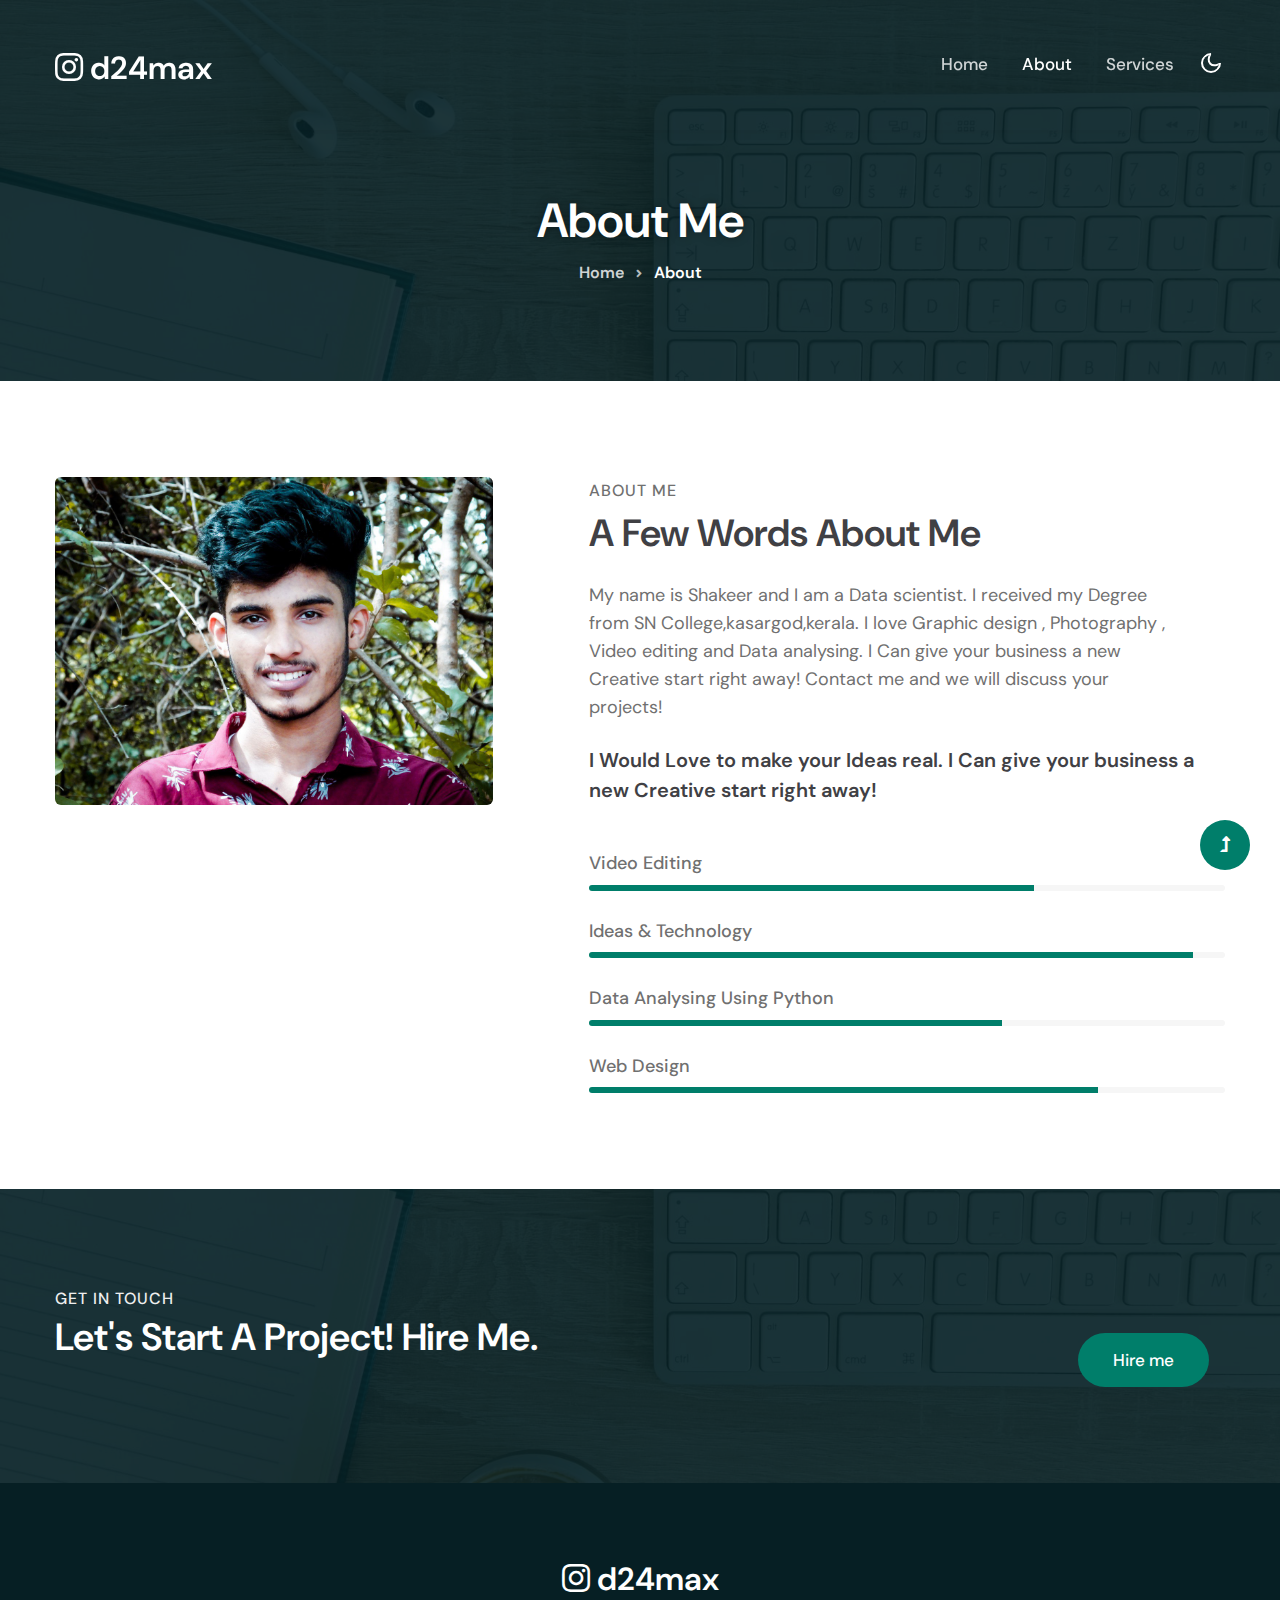
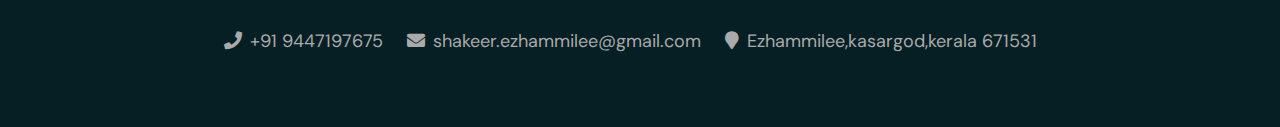
==== commit fbadbbd7: "Add files via upload" ====
--- a/about.html
+++ b/about.html
@@ -207,7 +207,7 @@
                     </li>
                     <li>
                         <a href="mailto:info@example.com" class="contact-text-sub">
-                            <span class="fas fa-envelope me-2"></span>shakeer.ezhammilee@example.com </a>
+                            <span class="fas fa-envelope me-2"></span>shakeer.ezhammilee@gmail.com </a>
                     </li>
                     <li>
                         <p class="contact-text-sub"> 
